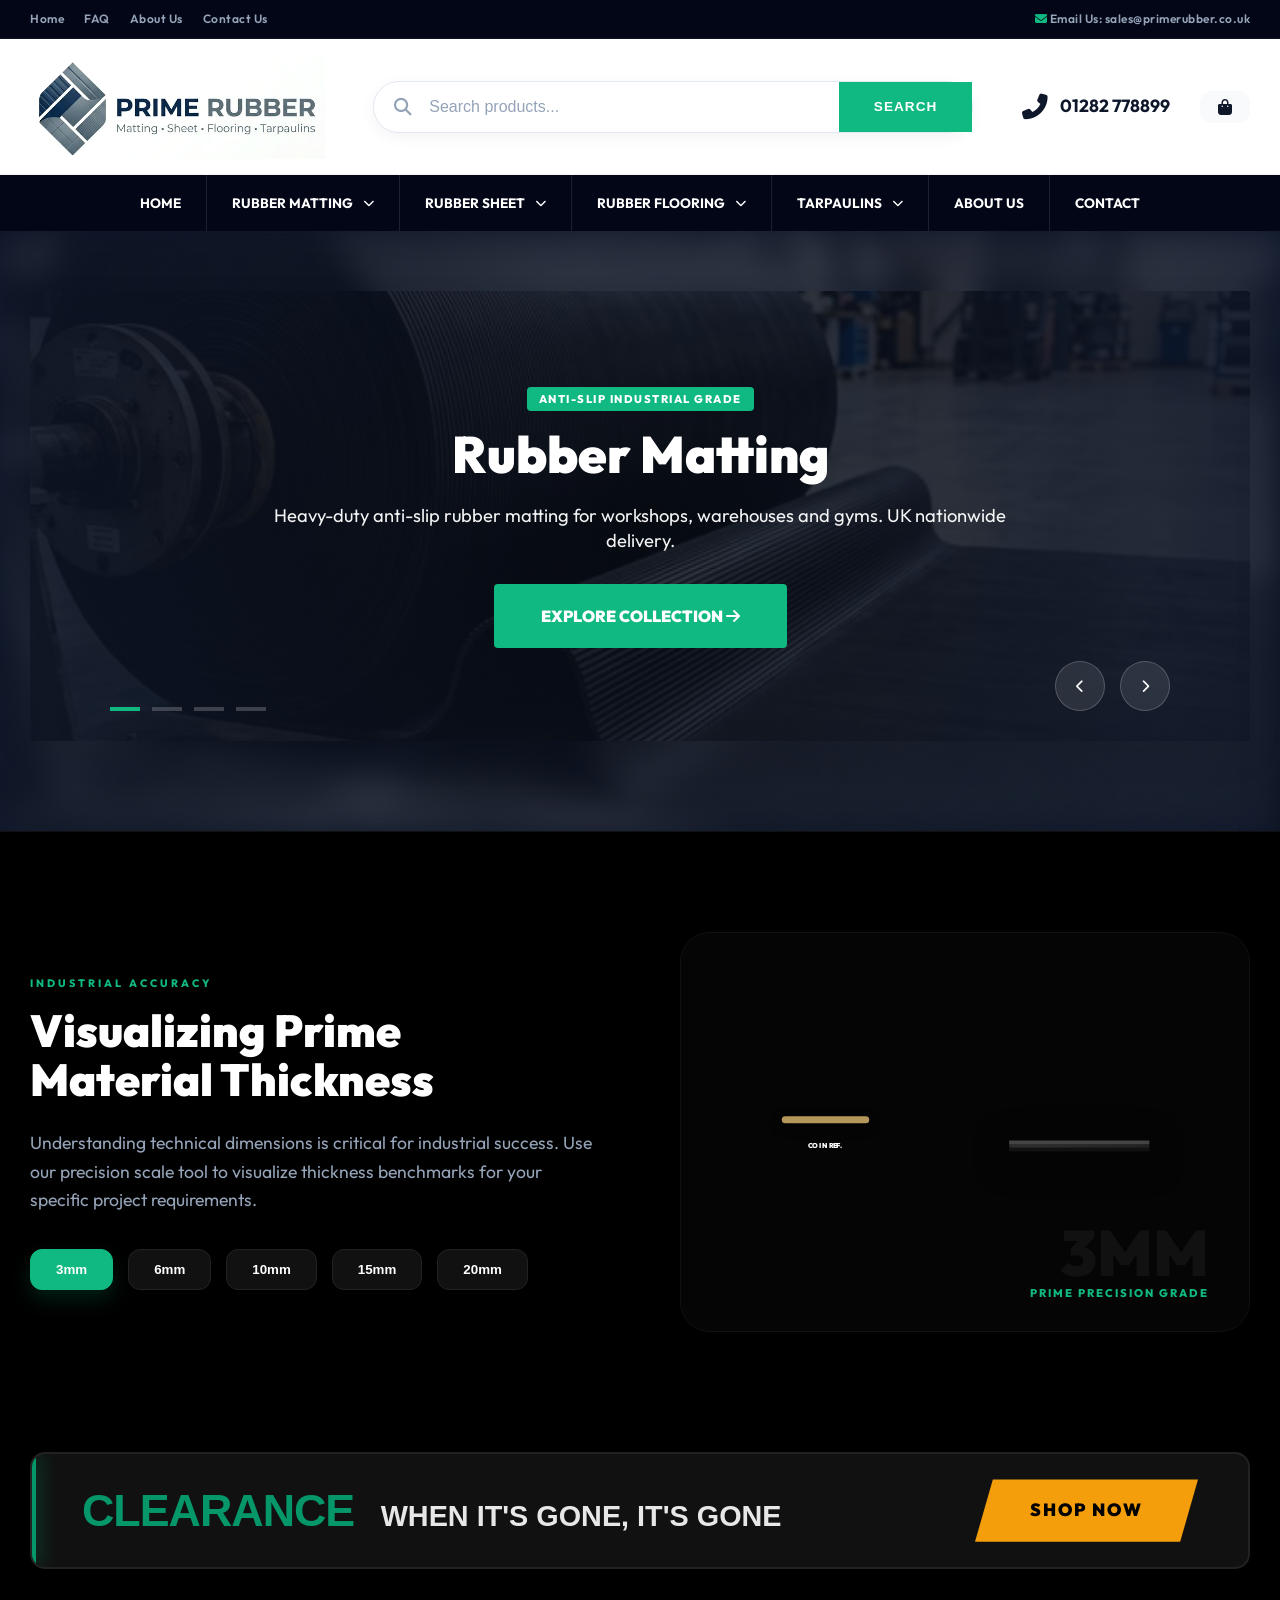
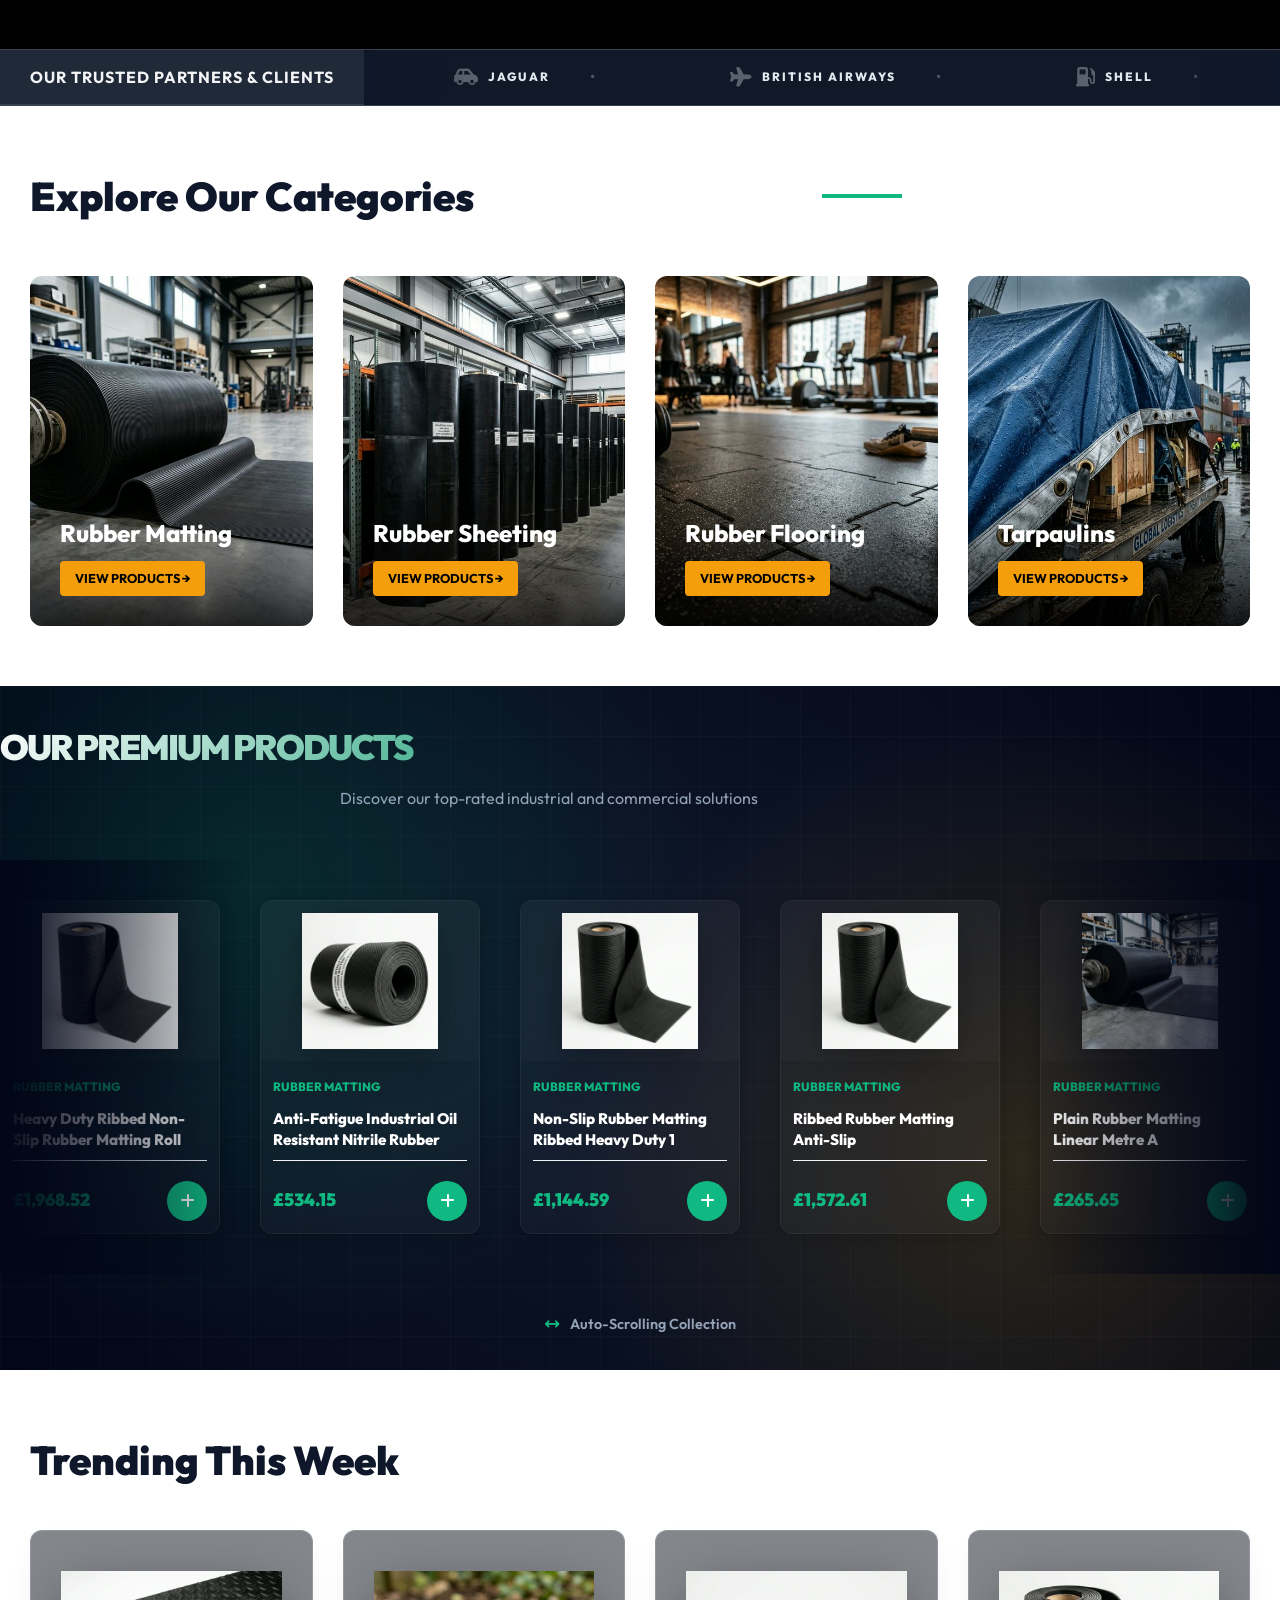
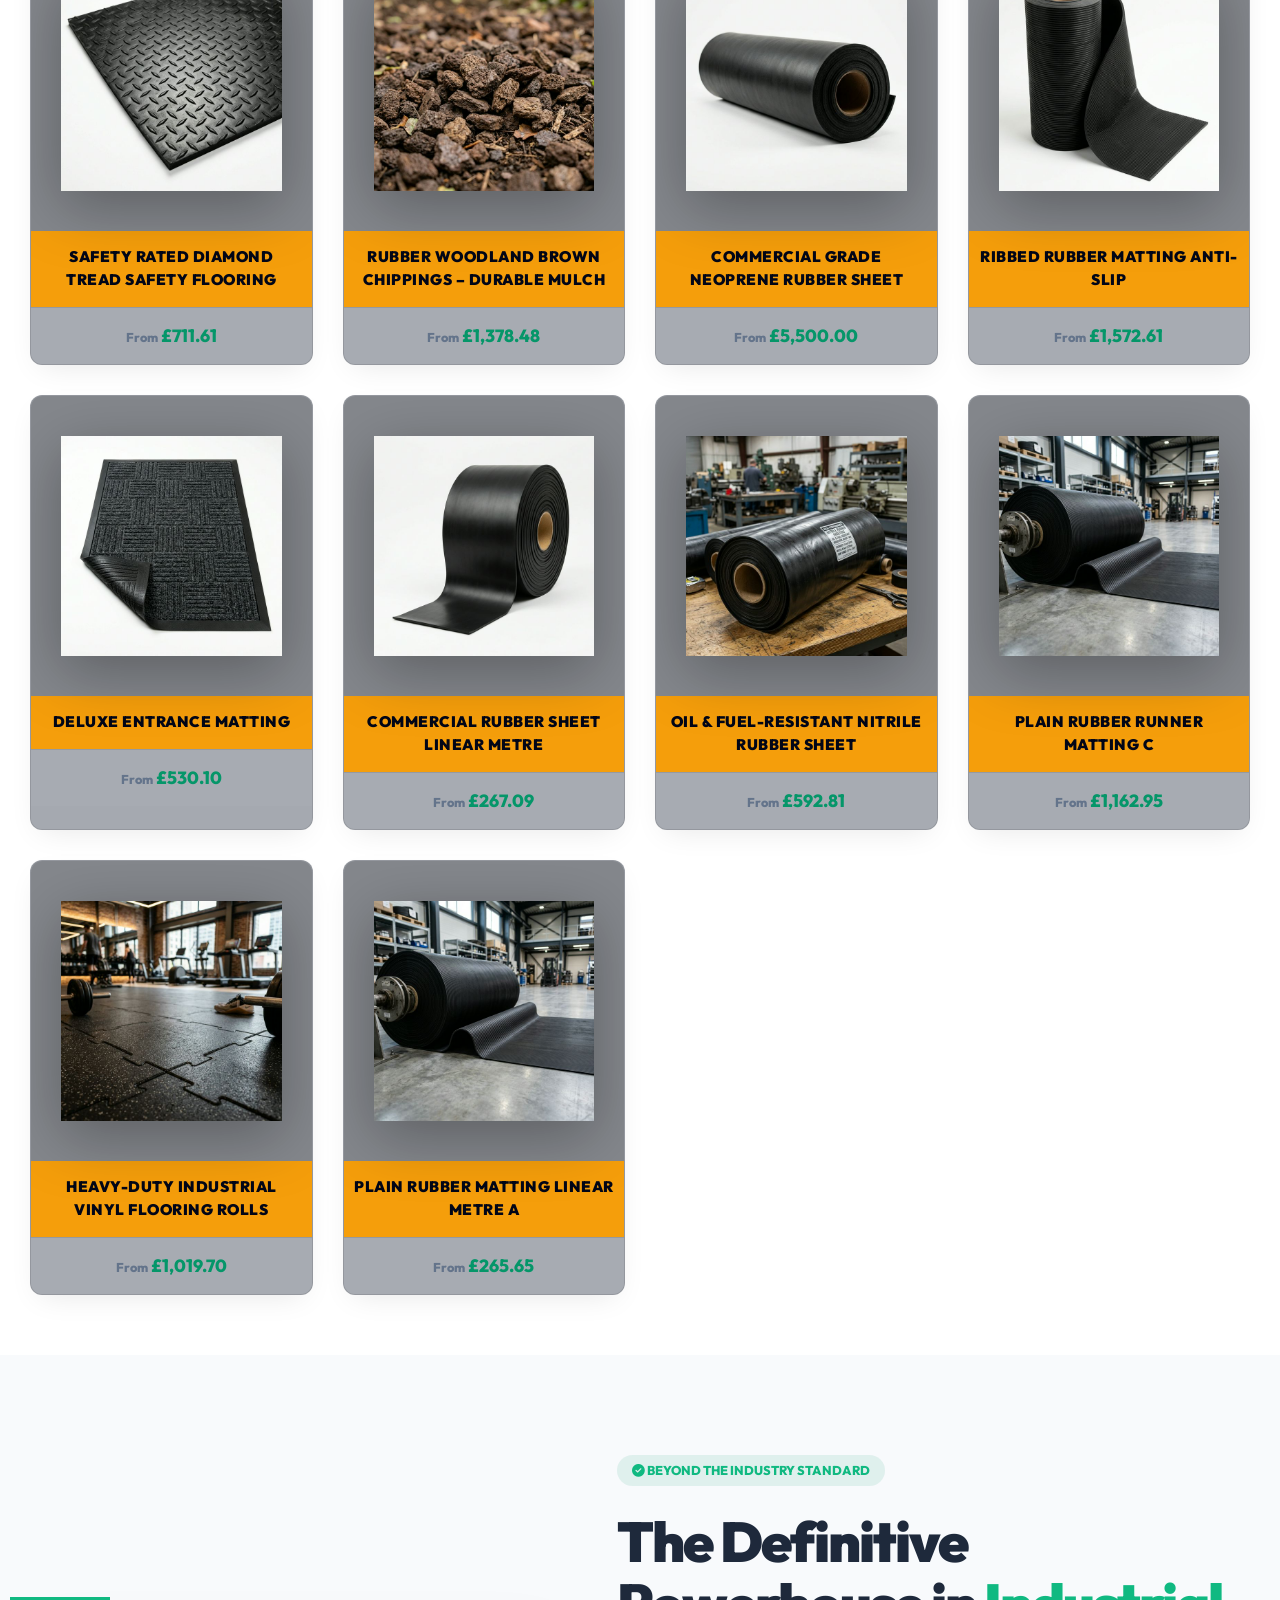
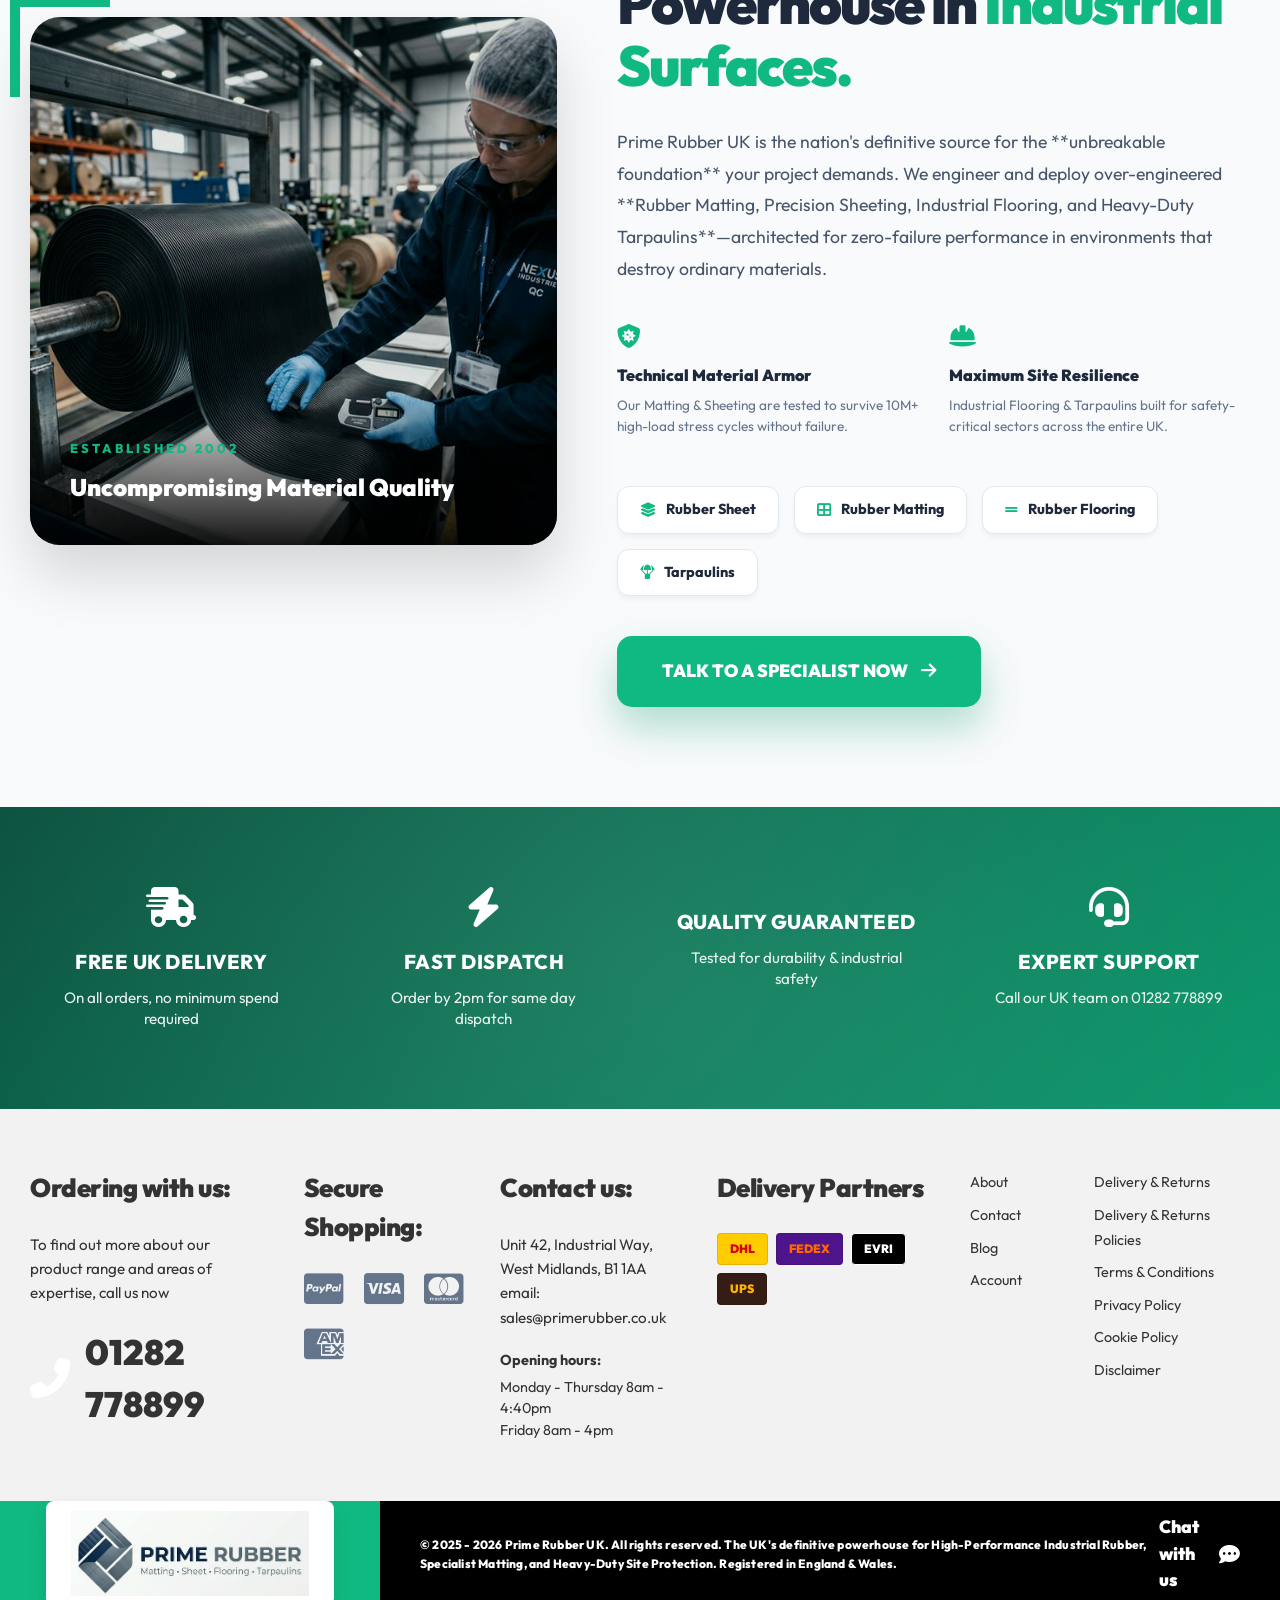
==== index.html @ d3b64bd0 "Add files via upload" ====
<!DOCTYPE html>
<html lang="en-GB">

<head>
    <meta charset="UTF-8">
    <meta name="viewport" content="width=device-width, initial-scale=1.0">
    <title>Prime Rubber UK | Unbreakable Industrial Matting, Sheeting, Flooring & Tarpaulins</title>
    <link rel="stylesheet" href="./style.css">
    <link rel="stylesheet" href="https://cdnjs.cloudflare.com/ajax/libs/font-awesome/6.4.0/css/all.min.css">
    <link href="https://fonts.googleapis.com/css2?family=Outfit:wght@400;500;600;700;800;900&display=swap"
        rel="stylesheet">
    <meta name="description"
        content="Prime Rubber UK is the nation's definitive powerhouse for over-engineered Rubber Matting, Precision Sheeting, Industrial Flooring, and Heavy-Duty Tarpaulins. Order UK's most resilient industrial surfaces today.">
    <link rel="canonical" href="https://primerubber.co.uk/">

    <!-- 2026 SEO: Organization & Local Business Schema -->
    <script type="application/ld+json">
    {
      "@context": "https://schema.org",
      "@type": "LocalBusiness",
      "name": "Prime Rubber UK",
      "image": "https://primerubber.co.uk/images/logo_main.png",
      "@id": "https://primerubber.co.uk",
      "url": "https://primerubber.co.uk",
      "telephone": "01282 778899",
      "address": {
        "@type": "PostalAddress",
        "streetAddress": "Unit 42, Industrial Way",
        "addressLocality": "Birmingham",
        "postalCode": "B1 1AA",
        "addressCountry": "GB"
      },
      "geo": {
        "@type": "GeoCoordinates",
        "latitude": 52.4862,
        "longitude": -1.8904
      },
      "openingHoursSpecification": {
        "@type": "OpeningHoursSpecification",
        "dayOfWeek": [
          "Monday",
          "Tuesday",
          "Wednesday",
          "Thursday",
          "Friday"
        ],
        "opens": "08:00",
        "closes": "16:40"
      },
      "sameAs": [
        "https://www.facebook.com/primerubberuk",
        "https://www.linkedin.com/company/primerubberuk"
      ]
    }
    </script>
</head>

<body>

    <!-- TOP BAR -->
    <div class="top-bar">
        <div class="container">
            <div class="top-bar-inner">
                <div class="top-links">
                    <a href="./">Home</a>
                    <a href="#">FAQ</a>
                    <a href="#">About Us</a>
                    <a href="#contact">Contact Us</a>
                </div>
                <div class="top-email">
                    <i class="fas fa-envelope" style="color: var(--primary);"></i> Email Us: sales@primerubber.co.uk
                </div>
            </div>
        </div>
    </div>

    <!-- MAIN HEADER -->
    <header class="header-main">
        <div class="container">
            <div class="header-row">
                <a href="./" class="logo header-brand-logo">
                    <img src="./images/logo_main.png" alt="Prime Rubber UK" class="main-header-img">
                </a>

                <div class="search-container">
                    <i class="fas fa-search search-icon-inside"></i>
                    <input type="text" class="search-input" placeholder="Search products...">
                    <button class="search-btn">SEARCH</button>
                    <!-- SEO H1: Hidden but readable by Google -->
                    <h1 style="position: absolute; width: 1px; height: 1px; padding: 0; margin: -1px; overflow: hidden; clip: rect(0,0,0,0); border: 0;">Prime Rubber UK - Industrial Matting, Sheeting & Flooring Specialist</h1>
                </div>

                <div class="header-actions">
                    <div class="h-contact">
                        <i class="fas fa-phone-alt"></i>
                        <div class="h-contact-text">
                            <strong>01282 778899</strong>
                        </div>
                    </div>
                    <a href="./basket.html" class="action-btn">
                        <i class="fas fa-shopping-bag"></i>
                        <span class="h-cart-count">0</span>
                    </a>
                </div>
            </div>
        </div>
    </header>

    <!-- NAV BAR -->
    <nav class="nav-bar">
        <div class="container nav-inner">
            <div class="nav-links">
                <div class="nav-item">
                    <a href="./" class="nav-link">Home</a>
                </div>

                <div class="nav-item">
                    <a href="./category/rubber-matting.html" class="nav-link">Rubber Matting <i
                            class="fas fa-chevron-down" style="font-size: 0.7rem;"></i></a>
                    <!-- MEGA MENU -->
                    <div class="mega-menu">
                        <div class="container mega-inner">
                            <div class="mega-grid">
                                <div class="mega-list-col">
                                    <div class="mega-header">
                                        <div class="square"></div>
                                        <h3>Rubber Matting</h3>
                                    </div>
                                    <div class="mega-prod-list">
                                        <a href="./products/heavy-duty-ribbed-non-slip-rubber-matting-roll.html" class="mega-prod-item">
                                            <div class="mega-img"><img src="./images/slider_matting.png" alt="Mat"></div>
                                            <div class="mega-item-info">
                                                <span class="mega-title">Ribbed Rubber Roll</span>
                                                <span class="mega-price">From £1,968.52</span>
                                            </div>
                                        </a>
                                        <a href="./products/non-slip-rubber-matting-ribbed-heavy-duty-1.html" class="mega-prod-item">
                                            <div class="mega-img"><img src="./images/slider_matting.png" alt="Mat"></div>
                                            <div class="mega-item-info">
                                                <span class="mega-title">Heavy Duty Ribbed</span>
                                                <span class="mega-price">From £1,144.59</span>
                                            </div>
                                        </a>
                                        <a href="./products/plain-rubber-matting-linear-metre-a.html" class="mega-prod-item">
                                            <div class="mega-img"><img src="./images/slider_matting.png" alt="Mat"></div>
                                            <div class="mega-item-info">
                                                <span class="mega-title">Cut Lengths Matting</span>
                                                <span class="mega-price">From £265.65</span>
                                            </div>
                                        </a>
                                        <a href="./products/heavy-duty-non-slip-barrier-runner.html" class="mega-prod-item">
                                            <div class="mega-img"><img src="./images/slider_matting.png" alt="Mat"></div>
                                            <div class="mega-item-info">
                                                <span class="mega-title">Heavy Duty Entrance</span>
                                                <span class="mega-price">From £297.59</span>
                                            </div>
                                        </a>
                                        <a href="./products/anti-fatigue-industrial-oil-resistant-nitrile-rubber-matting-rolls.html" class="mega-prod-item">
                                            <div class="mega-img"><img src="./images/slider_sheet.png" alt="Mat"></div>
                                            <div class="mega-item-info">
                                                <span class="mega-title">Anti-Fatigue Mats</span>
                                                <span class="mega-price">From £534.15</span>
                                            </div>
                                        </a>
                                    </div>
                                    <div class="mega-btn-wrap">
                                        <a href="./category/rubber-matting.html" class="mega-btn-yellow">View All
                                            Rubber Matting <i class="fas fa-arrow-right"></i></a>
                                    </div>
                                </div>
                                <div class="mega-banner-col">
                                    <div class="mega-showcase-slider">
                                        <!-- Slide 1 -->
                                        <div class="showcase-slide">
                                            <img src="./images/slider_matting.png" alt="Ribbed Roll">
                                            <div class="showcase-content">
                                                <div class="showcase-tag">Best Seller</div>
                                                <h3>Ribbed Rubber Roll</h3>
                                                <a href="./products/heavy-duty-ribbed-non-slip-rubber-matting-roll.html" class="showcase-btn">Shop Now</a>
                                            </div>
                                        </div>
                                        <!-- Slide 2 -->
                                        <div class="showcase-slide">
                                            <img src="./images/slider_matting.png" alt="Heavy Duty">
                                            <div class="showcase-content">
                                                <div class="showcase-tag">Industrial Grade</div>
                                                <h3>Heavy Duty Ribbed</h3>
                                                <a href="./products/non-slip-rubber-matting-ribbed-heavy-duty-1.html" class="showcase-btn">Shop Now</a>
                                            </div>
                                        </div>
                                        <!-- Slide 3 -->
                                        <div class="showcase-slide">
                                            <img src="./images/slider_matting.png" alt="Entrance Mat">
                                            <div class="showcase-content">
                                                <div class="showcase-tag">New Arrival</div>
                                                <h3>Entrance Matting</h3>
                                                <a href="./products/heavy-duty-non-slip-barrier-runner.html" class="showcase-btn">Shop Now</a>
                                            </div>
                                        </div>
                                        <!-- Slide 4 -->
                                        <div class="showcase-slide">
                                            <img src="./images/slider_sheet.png" alt="Anti-Fatigue">
                                            <div class="showcase-content">
                                                <div class="showcase-tag">Worker Safety</div>
                                                <h3>Anti-Fatigue Mats</h3>
                                                <a href="./products/anti-fatigue-industrial-oil-resistant-nitrile-rubber-matting-rolls.html" class="showcase-btn">Learn More</a>
                                            </div>
                                        </div>
                                    </div>
                                </div>
                            </div>
                        </div>
                    </div>
                </div>

                <div class="nav-item">
                    <a href="./category/rubber-sheet.html" class="nav-link">Rubber Sheet <i
                            class="fas fa-chevron-down" style="font-size: 0.7rem;"></i></a>
                    <div class="mega-menu">
                        <div class="container mega-inner">
                            <div class="mega-grid">
                                <div class="mega-list-col">
                                    <div class="mega-header">
                                        <div class="square"></div>
                                        <h3>Rubber Sheeting</h3>
                                    </div>
                                    <div class="mega-prod-list">
                                        <a href="./products/heavy-duty-commercial-black-rubber-sheet-nr-sbr.html" class="mega-prod-item">
                                            <div class="mega-img"><img
                                                    src="./images/slider_sheet.png"
                                                    alt="Sheet"></div>
                                            <div class="mega-item-info">
                                                <span class="mega-title">Heavy Duty NR/SBR</span>
                                                <span class="mega-price">From £1,425.60</span>
                                            </div>
                                        </a>
                                        <a href="./products/oil-fuel-resistant-nitrile-rubber-sheet.html" class="mega-prod-item">
                                            <div class="mega-img"><img
                                                    src="./images/slider_sheet.png"
                                                    alt="Sheet"></div>
                                            <div class="mega-item-info">
                                                <span class="mega-title">Nitrile Oil Resistant</span>
                                                <span class="mega-price">From £592.81</span>
                                            </div>
                                        </a>
                                        <a href="./products/commercial-rubber-sheet-linear-metre.html" class="mega-prod-item">
                                            <div class="mega-img"><img src="./images/slider_sheet.png" alt="Sheet"></div>
                                            <div class="mega-item-info">
                                                <span class="mega-title">Commercial Linear</span>
                                                <span class="mega-price">From £267.09</span>
                                            </div>
                                        </a>
                                        <a href="./products/commercial-grade-neoprene-rubber-sheet.html" class="mega-prod-item">
                                            <div class="mega-img"><img src="./images/slider_sheet.png" alt="Sheet"></div>
                                            <div class="mega-item-info">
                                                <span class="mega-title">Neoprene Grade</span>
                                                <span class="mega-price">From £5,500.00</span>
                                            </div>
                                        </a>
                                    </div>
                                    <div class="mega-btn-wrap">
                                        <a href="./category/rubber-sheet.html" class="mega-btn-yellow">View All
                                            Rubber Sheet <i class="fas fa-arrow-right"></i></a>
                                    </div>
                                </div>
                                <div class="mega-banner-col">
                                    <div class="mega-showcase-slider">
                                        <div class="showcase-slide">
                                            <img src="./images/slider_sheet.png"
                                                alt="Sheet">
                                            <div class="showcase-content">
                                                <div class="showcase-tag">Industrial</div>
                                                <h3>NR/SBR General Purpose</h3>
                                                <a href="./products/heavy-duty-commercial-black-rubber-sheet-nr-sbr.html" class="showcase-btn">Shop Now</a>
                                            </div>
                                        </div>
                                        <div class="showcase-slide">
                                            <img src="./images/slider_sheet.png"
                                                alt="Sheet">
                                            <div class="showcase-content">
                                                <div class="showcase-tag">Oil Resistant</div>
                                                <h3>Nitrile Grade</h3>
                                                <a href="./products/oil-fuel-resistant-nitrile-rubber-sheet.html" class="showcase-btn">Shop Now</a>
                                            </div>
                                        </div>
                                    </div>
                                </div>
                            </div>
                        </div>
                    </div>
                </div>

                <div class="nav-item">
                    <a href="./category/rubber-flooring.html" class="nav-link">Rubber Flooring <i
                            class="fas fa-chevron-down" style="font-size: 0.7rem;"></i></a>
                    <div class="mega-menu">
                        <div class="container mega-inner">
                            <div class="mega-grid">
                                <div class="mega-list-col">
                                    <div class="mega-header">
                                        <div class="square"></div>
                                        <h3>Rubber Flooring</h3>
                                    </div>
                                    <div class="mega-prod-list">
                                        <a href="./products/rubber-woodland-brown-chippings-durable-mulch.html" class="mega-prod-item">
                                            <div class="mega-img"><img
                                                    src="./images/slider_flooring.png"
                                                    alt="Flooring"></div>
                                            <div class="mega-item-info">
                                                <span class="mega-title">Industrial Vinyl Rolls</span>
                                                <span class="mega-price">From £1,019.70</span>
                                            </div>
                                        </a>
                                        <a href="./products/safety-rated-diamond-tread-safety-flooring.html" class="mega-prod-item">
                                            <div class="mega-img"><img
                                                    src="./images/slider_flooring.png"
                                                    alt="Flooring"></div>
                                            <div class="mega-item-info">
                                                <span class="mega-title">Diamond Tread Safety</span>
                                                <span class="mega-price">From £711.61</span>
                                            </div>
                                        </a>
                                        <a href="./products/heavy-duty-plain-rubber-kennel-flooring.html" class="mega-prod-item">
                                            <div class="mega-img"><img
                                                    src="./images/logo_main.png"
                                                    alt="Flooring"></div>
                                            <div class="mega-item-info">
                                                <span class="mega-title">Kennel Flooring</span>
                                                <span class="mega-price">From £1,046.53</span>
                                            </div>
                                        </a>
                                        <a href="./products/slip-not-premium-slate-grey-rubber-chippings.html" class="mega-prod-item">
                                            <div class="mega-img"><img
                                                    src="./images/logo_main.png"
                                                    alt="Flooring"></div>
                                            <div class="mega-item-info">
                                                <span class="mega-title">Woodland Brown</span>
                                                <span class="mega-price">From £1,378.48</span>
                                            </div>
                                        </a>
                                    </div>
                                    <div class="mega-btn-wrap">
                                        <a href="./category/rubber-flooring.html" class="mega-btn-yellow">View All
                                            Flooring <i class="fas fa-arrow-right"></i></a>
                                    </div>
                                </div>
                                <div class="mega-banner-col">
                                    <div class="mega-showcase-slider">
                                        <div class="showcase-slide">
                                            <img src="./images/slider_flooring.png" alt="Flooring">
                                            <div class="showcase-content">
                                                <div class="showcase-tag">Industrial</div>
                                                <h3>Safety Rubber Flooring</h3>
                                                <a href="./products/safety-rated-diamond-tread-safety-flooring.html" class="showcase-btn">Shop Now</a>
                                            </div>
                                        </div>
                                    </div>
                                </div>
                            </div>
                        </div>
                    </div>
                </div>

                <div class="nav-item">
                    <a href="./category/tarpaulins.html" class="nav-link">Tarpaulins <i class="fas fa-chevron-down"
                            style="font-size: 0.7rem;"></i></a>
                    <div class="mega-menu">
                        <div class="container mega-inner">
                            <div class="mega-grid">
                                <div class="mega-list-col">
                                    <div class="mega-header">
                                        <div class="square"></div>
                                        <h3>Tarpaulins</h3>
                                    </div>
                                    <div class="mega-prod-list">
                                        <a href="./products/waterproof-heavy-duty-silver-tarpaulin.html" class="mega-prod-item">
                                            <div class="mega-img"><img src="./images/slider_tarpaulin.png" alt="Tarp">
                                            </div>
                                            <div class="mega-item-info">
                                                <span class="mega-title">Waterproof Blue</span>
                                                <span class="mega-price">From £610.52</span>
                                            </div>
                                        </a>
                                        <a href="./products/uv-protected-waterproof-tarpaulin-200gsm.html" class="mega-prod-item">
                                            <div class="mega-img"><img src="./images/slider_tarpaulin.png" alt="Tarp">
                                            </div>
                                            <div class="mega-item-info">
                                                <span class="mega-title">Heavy Duty Pro</span>
                                                <span class="mega-price">From £45.99</span>
                                            </div>
                                        </a>
                                        <a href="./products/black-and-silver-heavy-duty-tarpaulin.html" class="mega-prod-item">
                                            <div class="mega-img"><img src="./images/slider_tarpaulin.png" alt="Tarp">
                                            </div>
                                            <div class="mega-item-info">
                                                <span class="mega-title">Transparent PVC</span>
                                                <span class="mega-price">From £273.66</span>
                                            </div>
                                        </a>
                                        <a href="./products/clear-pvc-outdoor-waterproof-curtain.html" class="mega-prod-item">
                                            <div class="mega-img"><img src="./images/slider_sheet.png" alt="Tarp"></div>
                                            <div class="mega-item-info">
                                                <span class="mega-title">Green Canvas Tarp</span>
                                                <span class="mega-price">From £344.99</span>
                                            </div>
                                        </a>
                                    </div>
                                    <div class="mega-btn-wrap">
                                        <a href="./category/tarpaulins.html" class="mega-btn-yellow">View All
                                            Tarpaulins <i class="fas fa-arrow-right"></i></a>
                                    </div>
                                </div>
                                <div class="mega-banner-col">
                                    <div class="mega-showcase-slider">
                                        <div class="showcase-slide">
                                            <img src="./images/slider_tarpaulin.png" alt="Tarp">
                                            <div class="showcase-content">
                                                <div class="showcase-tag">Industrial Grade</div>
                                                <h3>Premium Tarpaulins</h3>
                                                <a href="./products/waterproof-heavy-duty-silver-tarpaulin.html" class="showcase-btn">Shop Now</a>
                                            </div>
                                        </div>
                                    </div>
                                </div>
                            </div>
                        </div>
                    </div>
                </div>

                <div class="nav-item">
                    <a href="./about.html" class="nav-link">About Us</a>
                </div>
                <div class="nav-item">
                    <a href="./contact.html" class="nav-link">Contact</a>
                </div>
            </div>
        </div>
    </nav>

    <!-- HERO SECTION -->
    <section class="hero-sec">
        <div class="container">
            <!-- Full Width Hero Slider -->
            <div class="hero-slider-wrap">

                <div class="hero-slider">
                    <div class="slider-container">
                        <!-- Slide 1: Rubber Matting -->
                        <div class="hero-slide active">
                            <img src="./images/slider_matting.png" alt="Rubber Matting" class="slide-bg">
                            <div class="slide-content">
                                <div class="slide-tag">ANTI-SLIP INDUSTRIAL GRADE</div>
                                <h2>Rubber <span>Matting</span></h2>
                                <p>Heavy-duty anti-slip rubber matting for workshops, warehouses and gyms. UK nationwide
                                    delivery.</p>
                                <a href="./category/rubber-matting.html" class="slide-btn">Explore Collection <i
                                        class="fas fa-arrow-right"></i></a>
                            </div>
                        </div>
                        <!-- Slide 2: Rubber Sheet -->
                        <div class="hero-slide">
                            <img src="./images/slider_sheet.png" alt="Rubber Sheet" class="slide-bg">
                            <div class="slide-content">
                                <div class="slide-tag">PRECISION MANUFACTURED</div>
                                <h2>Rubber <span>Sheet</span></h2>
                                <p>SBR, Neoprene, and Nitrile rubber sheets cut to size. Perfect for gaskets, seals and
                                    industrial lining.</p>
                                <a href="./category/rubber-sheet.html" class="slide-btn">Explore Sheeting <i
                                        class="fas fa-arrow-right"></i></a>
                            </div>
                        </div>
                        <!-- Slide 3: Rubber Flooring -->
                        <div class="hero-slide">
                            <img src="./images/slider_flooring.png" alt="Rubber Flooring" class="slide-bg">
                            <div class="slide-content">
                                <div class="slide-tag">HEAVY DUTY PROTECTIVE</div>
                                <h2>Rubber <span>Flooring</span></h2>
                                <p>Sound-dampening, high-impact rubber flooring for factory floors, gyms and commercial
                                    spaces.</p>
                                <a href="./category/rubber-flooring.html" class="slide-btn">Explore Flooring <i
                                        class="fas fa-arrow-right"></i></a>
                            </div>
                        </div>
                        <!-- Slide 4: Tarpaulins -->
                        <div class="hero-slide">
                            <img src="./images/slider_tarpaulin.png" alt="Tarpaulins" class="slide-bg">
                            <div class="slide-content">
                                <div class="slide-tag">WEATHERPROOF PROTECTION</div>
                                <h2><span>Tarpaulins</span></h2>
                                <p>100% waterproof industrial tarpaulins for construction, haulage and outdoor storage.
                                    Built for UK weather.</p>
                                <a href="./category/tarpaulins.html" class="slide-btn">Explore Protection <i
                                        class="fas fa-arrow-right"></i></a>
                            </div>
                        </div>
                    </div>
                    <!-- Navigation Dots -->
                    <div class="slider-dots">
                        <div class="dot active" onclick="setSlide(0)"></div>
                        <div class="dot" onclick="setSlide(1)"></div>
                        <div class="dot" onclick="setSlide(2)"></div>
                        <div class="dot" onclick="setSlide(3)"></div>
                    </div>
                    <!-- Slider Arrows -->
                    <div class="slider-arrows">
                        <button onclick="prevSlide()" class="s-arrow"><i class="fas fa-chevron-left"></i></button>
                        <button onclick="nextSlide()" class="s-arrow"><i class="fas fa-chevron-right"></i></button>
                    </div>
                </div>
            </div>

        </div>
    </section>

    </section>

    <!-- PRIME MATERIAL SCALE VISUALIZER -->
    <section class="scale-visualizer" style="background: #000; padding: 100px 0; border-top: 1px solid #111;">
        <div class="container">
            <div style="display: grid; grid-template-columns: 1fr 1fr; gap: 80px; align-items: center;">
                <div>
                    <h6
                        style="color: var(--primary); font-weight: 800; letter-spacing: 3px; text-transform: uppercase; margin-bottom: 15px;">
                        Industrial Accuracy</h6>
                    <h2
                        style="font-size: 2.8rem; color: #fff; font-weight: 900; line-height: 1.1; margin-bottom: 25px;">
                        Visualizing Prime <br>Material Thickness</h2>
                    <p style="color: #94a3b8; font-size: 1.1rem; line-height: 1.6; margin-bottom: 35px;">Understanding
                        technical dimensions is critical for industrial success. Use our precision scale tool to
                        visualize thickness benchmarks for your specific project requirements.</p>

                    <!-- Thickness Selector Buttons -->
                    <div style="display: flex; flex-wrap: wrap; gap: 15px;" id="thicknessOptions">
                        <button class="thickness-btn active" data-mm="3">3mm</button>
                        <button class="thickness-btn" data-mm="6">6mm</button>
                        <button class="thickness-btn" data-mm="10">10mm</button>
                        <button class="thickness-btn" data-mm="15">15mm</button>
                        <button class="thickness-btn" data-mm="20">20mm</button>
                    </div>
                </div>

                <div
                    style="position: relative; background: #050505; border: 1px solid #111; border-radius: 30px; height: 400px; display: flex; align-items: center; justify-content: center; overflow: hidden;">
                    <!-- Visual Scale Area -->
                    <div style="display: flex; align-items: flex-end; gap: 40px; transform: scale(3.5);">
                        <!-- Coin Reference (Standard £1 coin is ~2.8mm thick) -->
                        <div style="display: flex; flex-direction: column; align-items: center; gap: 5px;">
                            <div
                                style="width: 25px; height: 1.5px; background: #b4975a; border-radius: 2px; box-shadow: 0 1px 3px rgba(0,0,0,0.5);">
                            </div>
                            <span style="font-size: 2px; color: #fff; font-weight: 900;">COIN REF.</span>
                        </div>

                        <!-- Rubber Sample Mock -->
                        <div id="materialSample"
                            style="width: 40px; height: 3px; background: #222; border-top: 0.2px solid #444; border-bottom: 0.2px solid #111; transition: height 0.4s cubic-bezier(0.19, 1, 0.22, 1); box-shadow: 0 2px 10px rgba(0,0,0,0.8); position: relative;">
                            <div
                                style="position: absolute; top: 0; left: 0; width: 100%; height: 100%; background: radial-gradient(circle at 10% 10%, rgba(255,255,255,0.05) 0%, transparent 100%);">
                            </div>
                        </div>
                    </div>

                    <div style="position: absolute; bottom: 30px; right: 40px; text-align: right;">
                        <div id="mmDisplay"
                            style="font-size: 4rem; font-weight: 900; color: rgba(255,255,255,0.05); line-height: 1;">
                            3MM</div>
                        <div
                            style="color: var(--primary); font-weight: 800; font-size: 0.7rem; text-transform: uppercase; letter-spacing: 2px;">
                            Prime Precision Grade</div>
                    </div>
                </div>
            </div>
        </div>
    </section>

    <style>
        .thickness-btn {
            background: #111;
            color: #fff;
            border: 1px solid #222;
            padding: 12px 25px;
            border-radius: 12px;
            font-weight: 800;
            cursor: pointer;
            transition: 0.3s;
        }

        .thickness-btn.active {
            background: var(--primary);
            border-color: var(--primary);
            color: #fff;
            box-shadow: 0 10px 20px rgba(5, 150, 105, 0.2);
        }

        .thickness-btn:hover:not(.active) {
            background: #222;
            border-color: #333;
        }
    </style>

    <!-- PRIME HORIZONTAL CLEARANCE BANNER (RESTYLED) -->
    <section class="clearance-banner" style="background: #000; padding: 20px 0 80px;">
        <div class="container">
            <div
                style="background: #111; padding: 25px 50px; display: flex; align-items: center; justify-content: space-between; border-radius: 15px; border: 2px solid #222; box-shadow: 0 20px 50px rgba(0,0,0,0.5); position: relative; overflow: hidden;">

                <!-- Background Glowing Neon Accent -->
                <div
                    style="position: absolute; top: 0; left: 0; width: 4px; height: 100%; background: #059669; box-shadow: 0 0 20px #059669;">
                </div>

                <div style="display: flex; align-items: center; gap: 40px; position: relative; z-index: 2;">
                    <h2
                        style="color: #059669; font-family: 'Oswald', sans-serif; font-size: 2.8rem; font-weight: 900; line-height: 1; text-transform: uppercase; margin: 0; letter-spacing: -1px;">
                        CLEARANCE <span
                            style="font-weight: 700; font-size: 1.8rem; letter-spacing: 0; color: #fff; opacity: 0.9; margin-left: 15px;">WHEN
                            IT'S GONE, IT'S GONE</span>
                    </h2>
                </div>

                <a href="./all-products.html" class="clearance-link-btn"
                    style="background: #f59e0b; color: #000; text-decoration: none; padding: 18px 55px; font-weight: 900; text-transform: uppercase; letter-spacing: 2px; font-size: 1.1rem; position: relative; z-index: 2; clip-path: polygon(8% 0%, 100% 0%, 92% 100%, 0% 100%); transition: all 0.4s cubic-bezier(0.175, 0.885, 0.32, 1.275); display: inline-block;">
                    SHOP NOW
                </a>
            </div>
        </div>
        <style>
            .clearance-link-btn:hover {
                background: #d97706 !important;
                transform: scale(1.08) translateX(5px);
                box-shadow: -10px 10px 30px rgba(245, 158, 11, 0.4);
            }
        </style>
    </section>

    <!-- TRUSTED CLIENTS TICKER (News Style) -->
    <section class="ticker-section">
        <div class="ticker-header">
            <h4>Our Trusted Partners & Clients</h4>
        </div>
        <div class="ticker-wrap">
            <div class="ticker-content">
                <!-- Set 1 -->
                <div class="ticker-item"><i class="fas fa-car-side"></i><span>JAGUAR</span></div>
                <div class="ticker-item"><i class="fas fa-plane"></i><span>BRITISH AIRWAYS</span></div>
                <div class="ticker-item"><i class="fas fa-gas-pump"></i><span>SHELL</span></div>
                <div class="ticker-item"><i class="fas fa-landmark"></i><span>HSBC</span></div>
                <div class="ticker-item"><i class="fas fa-hospital"></i><span>NHS TRUST</span></div>
                <div class="ticker-item"><i class="fas fa-gear"></i><span>ROLLS ROYCE</span></div>
                <div class="ticker-item"><i class="fas fa-industry"></i><span>ICOMAR INDUSTRIAL</span></div>
                <div class="ticker-item"><i class="fas fa-building"></i><span>OKKO GROUP</span></div>
                <div class="ticker-item"><i class="fas fa-truck-fast"></i><span>UKINN LOGISTICS</span></div>
                <div class="ticker-item"><i class="fas fa-microchip"></i><span>DAELEK SYSTEMS</span></div>
                <div class="ticker-item"><i class="fas fa-shield-virus"></i><span>DKKH SAFETY</span></div>

                <!-- Set 2 -->
                <div class="ticker-item"><i class="fas fa-car-side"></i><span>JAGUAR</span></div>
                <div class="ticker-item"><i class="fas fa-plane"></i><span>BRITISH AIRWAYS</span></div>
                <div class="ticker-item"><i class="fas fa-gas-pump"></i><span>SHELL</span></div>
                <div class="ticker-item"><i class="fas fa-landmark"></i><span>HSBC</span></div>
                <div class="ticker-item"><i class="fas fa-hospital"></i><span>NHS TRUST</span></div>
                <div class="ticker-item"><i class="fas fa-gear"></i><span>ROLLS ROYCE</span></div>
                <div class="ticker-item"><i class="fas fa-industry"></i><span>ICOMAR INDUSTRIAL</span></div>
                <div class="ticker-item"><i class="fas fa-building"></i><span>OKKO GROUP</span></div>
                <div class="ticker-item"><i class="fas fa-truck-fast"></i><span>UKINN LOGISTICS</span></div>
                <div class="ticker-item"><i class="fas fa-microchip"></i><span>DAELEK SYSTEMS</span></div>
                <div class="ticker-item"><i class="fas fa-shield-virus"></i><span>DKKH SAFETY</span></div>
            </div>
        </div>
    </section>

    <!-- CATEGORY EXPLORATION (Restored Original Style) -->
    <section class="cat-explore-sec" style="padding: 60px 0;">
        <div class="container">
            <div class="sec-title" style="text-align: center; margin-bottom: 50px;">
                <h2 style="font-size: 2.5rem; font-weight: 900;">Explore Our Categories</h2>
                <div style="width: 80px; height: 4px; background: var(--primary); margin: 15px auto;"></div>
            </div>

            <div class="cat-explore-grid"
                style="display: grid; grid-template-columns: repeat(auto-fit, minmax(280px, 1fr)); gap: 30px;">
                <a href="./category/rubber-matting.html" class="cat-card-simple"
                    style="position: relative; height: 350px; border-radius: 12px; overflow: hidden; display: block; text-decoration: none;">
                    <img src="./images/slider_matting.png" style="width: 100%; height: 100%; object-fit: cover;">
                    <div
                        style="position: absolute; bottom: 0; left: 0; width: 100%; background: linear-gradient(transparent, rgba(0,0,0,0.8)); padding: 30px; color: #fff;">
                        <h3 style="font-size: 1.5rem; font-weight: 800; margin-bottom: 10px;">Rubber Matting</h3>
                        <span
                            style="display: inline-block; padding: 8px 15px; background: var(--accent); color: #000; font-weight: 700; border-radius: 4px; font-size: 0.8rem;">VIEW
                            PRODUCTS →</span>
                    </div>
                </a>

                <a href="./category/rubber-sheet.html" class="cat-card-simple"
                    style="position: relative; height: 350px; border-radius: 12px; overflow: hidden; display: block; text-decoration: none;">
                    <img src="./images/slider_sheet.png" style="width: 100%; height: 100%; object-fit: cover;">
                    <div
                        style="position: absolute; bottom: 0; left: 0; width: 100%; background: linear-gradient(transparent, rgba(0,0,0,0.8)); padding: 30px; color: #fff;">
                        <h3 style="font-size: 1.5rem; font-weight: 800; margin-bottom: 10px;">Rubber Sheeting</h3>
                        <span
                            style="display: inline-block; padding: 8px 15px; background: var(--accent); color: #000; font-weight: 700; border-radius: 4px; font-size: 0.8rem;">VIEW
                            PRODUCTS →</span>
                    </div>
                </a>

                <a href="./category/rubber-flooring.html" class="cat-card-simple"
                    style="position: relative; height: 350px; border-radius: 12px; overflow: hidden; display: block; text-decoration: none;">
                    <img src="./images/slider_flooring.png" style="width: 100%; height: 100%; object-fit: cover;">
                    <div
                        style="position: absolute; bottom: 0; left: 0; width: 100%; background: linear-gradient(transparent, rgba(0,0,0,0.8)); padding: 30px; color: #fff;">
                        <h3 style="font-size: 1.5rem; font-weight: 800; margin-bottom: 10px;">Rubber Flooring</h3>
                        <span
                            style="display: inline-block; padding: 8px 15px; background: var(--accent); color: #000; font-weight: 700; border-radius: 4px; font-size: 0.8rem;">VIEW
                            PRODUCTS →</span>
                    </div>
                </a>

                <a href="./category/tarpaulins.html" class="cat-card-simple"
                    style="position: relative; height: 350px; border-radius: 12px; overflow: hidden; display: block; text-decoration: none;">
                    <img src="./images/slider_tarpaulin.png" style="width: 100%; height: 100%; object-fit: cover;">
                    <div
                        style="position: absolute; bottom: 0; left: 0; width: 100%; background: linear-gradient(transparent, rgba(0,0,0,0.8)); padding: 30px; color: #fff;">
                        <h3 style="font-size: 1.5rem; font-weight: 800; margin-bottom: 10px;">Tarpaulins</h3>
                        <span
                            style="display: inline-block; padding: 8px 15px; background: var(--accent); color: #000; font-weight: 700; border-radius: 4px; font-size: 0.8rem;">VIEW
                            PRODUCTS →</span>
                    </div>
                </a>
            </div>
        </div>
    </section>


    <!-- DYNAMIC PRODUCT SHOWCASE (Auto-Scrolling) -->
    <section class="collection-sec">
        <div class="aura-glow aura-1"></div>
        <div class="aura-glow aura-2"></div>
        <div class="container-full">
            <div class="collection-header">
                <h2>Our Premium Products</h2>
                <p>Discover our top-rated industrial and commercial solutions</p>
            </div>

            <div class="ticker-product-wrap">
                <div class="ticker-product-track" id="productTicker">
                    <!-- Dynamically populated from script.js -->
                </div>
            </div>

            <div class="ticker-controls">
                <span><i class="fas fa-arrows-left-right"></i> Auto-Scrolling Collection</span>
            </div>
        </div>
    </section>

    <!-- FEATURED PRODUCTS ROWS -->
    <section class="featured-products-sec" style="padding: 60px 0;">
        <div class="container">
            <div class="sec-title" style="text-align: center; margin-bottom: 40px;">
                <h2 style="font-size: 2.5rem; font-weight: 900;">Trending This Week</h2>
            </div>
            <div class="product-grid">
                <!-- Dynamically populated -->
            </div>
        </div>
    </section>

    <!-- WELCOME / PERSUASION SECTION -->
    <!-- PREMIUM WELCOME & PERSUASION SECTION -->
    <section class="premium-intro-sec" style="padding: 100px 0; background: #f8fafc; overflow: hidden;">
        <div class="container">
            <div style="display: flex; flex-wrap: wrap; gap: 60px; align-items: center;">

                <!-- Left: Impact Image -->
                <div style="flex: 1; min-width: 350px; position: relative;">
                    <div
                        style="position: absolute; top: -20px; left: -20px; width: 100px; height: 100px; border-left: 10px solid var(--primary); border-top: 10px solid var(--primary); z-index: 1;">
                    </div>
                    <div
                        style="position: relative; border-radius: 30px; overflow: hidden; box-shadow: 0 30px 60px rgba(0,0,0,0.15);">
                        <img src="./images/inspection_premium.png"
                            style="width: 100%; height: auto; display: block; filter: brightness(0.9);">
                        <div
                            style="position: absolute; bottom: 0; left: 0; width: 100%; padding: 40px; background: linear-gradient(transparent, rgba(0,0,0,0.9)); color: #fff;">
                            <div
                                style="font-size: 0.8rem; letter-spacing: 3px; font-weight: 800; margin-bottom: 10px; color: var(--primary);">
                                ESTABLISHED 2002</div>
                            <h4 style="font-size: 1.5rem; font-weight: 900; margin: 0;">Uncompromising Material Quality
                            </h4>
                        </div>
                    </div>
                </div>

                <!-- Right: Content & Persuasion -->
                <div style="flex: 1.2; min-width: 350px;">
                    <div
                        style="display: inline-block; padding: 6px 15px; background: rgba(5, 150, 105, 0.1); color: var(--primary); border-radius: 50px; font-weight: 800; font-size: 0.8rem; margin-bottom: 25px;">
                        <i class="fas fa-check-circle"></i> BEYOND THE INDUSTRY STANDARD
                    </div>
                    <h2
                        style="font-size: 3.5rem; font-weight: 950; line-height: 1.1; margin-bottom: 30px; letter-spacing: -2px;">
                        The Definitive Powerhouse in <span style="color: var(--primary);">Industrial Surfaces.</span>
                    </h2>
                    <p style="font-size: 1.1rem; color: #475569; line-height: 1.8; margin-bottom: 40px;">
                        Prime Rubber UK is the nation's definitive source for the **unbreakable foundation** your
                        project demands. We engineer and deploy over-engineered **Rubber Matting, Precision Sheeting,
                        Industrial Flooring, and Heavy-Duty Tarpaulins**—architected for zero-failure performance in
                        environments that destroy ordinary materials.
                    </p>

                    <div style="display: grid; grid-template-columns: 1fr 1fr; gap: 30px; margin-bottom: 50px;">
                        <div class="trust-pillar">
                            <i class="fas fa-shield-virus"
                                style="color: var(--primary); font-size: 1.5rem; margin-bottom: 15px;"></i>
                            <h4 style="font-weight: 900; margin-bottom: 8px;">Technical Material Armor</h4>
                            <p style="font-size: 0.85rem; color: #64748b; margin: 0;">Our Matting & Sheeting are tested
                                to survive 10M+ high-load stress cycles without failure.</p>
                        </div>
                        <div class="trust-pillar">
                            <i class="fas fa-hard-hat"
                                style="color: var(--primary); font-size: 1.5rem; margin-bottom: 15px;"></i>
                            <h4 style="font-weight: 900; margin-bottom: 8px;">Maximum Site Resilience</h4>
                            <p style="font-size: 0.85rem; color: #64748b; margin: 0;">Industrial Flooring & Tarpaulins
                                built for safety-critical sectors across the entire UK.</p>
                        </div>
                    </div>

                    <div style="display: flex; flex-wrap: wrap; gap: 15px; margin-bottom: 40px;">
                        <a href="./category/rubber-sheet.html" class="cat-chip"
                            style="text-decoration: none; color: inherit; padding: 12px 22px; background: #fff; border: 1px solid #e2e8f0; border-radius: 12px; font-weight: 750; font-size: 0.9rem; display: flex; align-items: center; gap: 10px; transition: all 0.3s ease; box-shadow: 0 4px 6px -1px rgba(0,0,0,0.05);">
                            <i class="fas fa-layer-group" style="color: var(--primary);"></i> Rubber Sheet
                        </a>
                        <a href="./category/rubber-matting.html" class="cat-chip"
                            style="text-decoration: none; color: inherit; padding: 12px 22px; background: #fff; border: 1px solid #e2e8f0; border-radius: 12px; font-weight: 750; font-size: 0.9rem; display: flex; align-items: center; gap: 10px; transition: all 0.3s ease; box-shadow: 0 4px 6px -1px rgba(0,0,0,0.05);">
                            <i class="fas fa-th-large" style="color: var(--primary);"></i> Rubber Matting
                        </a>
                        <a href="./category/rubber-flooring.html" class="cat-chip"
                            style="text-decoration: none; color: inherit; padding: 12px 22px; background: #fff; border: 1px solid #e2e8f0; border-radius: 12px; font-weight: 750; font-size: 0.9rem; display: flex; align-items: center; gap: 10px; transition: all 0.3s ease; box-shadow: 0 4px 6px -1px rgba(0,0,0,0.05);">
                            <i class="fas fa-grip-lines" style="color: var(--primary);"></i> Rubber Flooring
                        </a>
                        <a href="./category/tarpaulins.html" class="cat-chip"
                            style="text-decoration: none; color: inherit; padding: 12px 22px; background: #fff; border: 1px solid #e2e8f0; border-radius: 12px; font-weight: 750; font-size: 0.9rem; display: flex; align-items: center; gap: 10px; transition: all 0.3s ease; box-shadow: 0 4px 6px -1px rgba(0,0,0,0.05);">
                            <i class="fas fa-parachute-box" style="color: var(--primary);"></i> Tarpaulins
                        </a>
                    </div>

                    <style>
                        .cat-chip:hover {
                            transform: translateY(-5px);
                            border-color: var(--primary) !important;
                            box-shadow: 0 10px 15px -3px rgba(5, 150, 105, 0.1) !important;
                        }

                        .premium-cta:hover {
                            transform: translateY(-3px) scale(1.02);
                            filter: brightness(1.1);
                        }
                    </style>

                    <a href="https://wa.me/441210000000" class="premium-cta"
                        style="display: inline-block; padding: 22px 45px; background: var(--primary); color: #fff; border-radius: 15px; font-weight: 900; text-decoration: none; font-size: 1.1rem; box-shadow: 0 20px 40px rgba(5, 150, 105, 0.3); transition: all 0.3s ease;">
                        TALK TO A SPECIALIST NOW <i class="fas fa-arrow-right" style="margin-left: 10px;"></i>
                    </a>
                </div>

            </div>
        </div>
    </section>


    <!-- PRE-FOOTER TRUST BAR -->
    <section class="pre-footer-usp">
        <div class="container">
            <div class="usp-grid-4">
                <div class="usp-card">
                    <i class="fas fa-truck-fast"></i>
                    <h3>Free UK Delivery</h3>
                    <p>On all orders, no minimum spend required</p>
                </div>
                <div class="usp-card">
                    <i class="fas fa-bolt"></i>
                    <h3>Fast Dispatch</h3>
                    <p>Order by 2pm for same day dispatch</p>
                </div>
                <div class="usp-card">
                    <i class="fas fa-shield-check"></i>
                    <h3>Quality Guaranteed</h3>
                    <p>Tested for durability & industrial safety</p>
                </div>
                <div class="usp-card">
                    <i class="fas fa-headset"></i>
                    <h3>Expert Support</h3>
                    <p>Call our UK team on 01282 778899</p>
                </div>
            </div>
        </div>
    </section>

    <!-- NEW PROVINCIAL STYLE FOOTER -->
    <footer class="new-footer">
        <div class="container">
            <div class="footer-grid">
                <!-- Column 1: Ordering -->
                <div class="footer-col">
                    <h3>Ordering with us:</h3>
                    <p>To find out more about our product range and areas of expertise, call us now</p>
                    <div class="f-phone-big">
                        <i class="fas fa-phone-alt"></i>
                        01282 778899
                    </div>
                </div>

                <!-- Column 2: Secure Shopping -->
                <div class="footer-col" style="padding-left: 20px;">
                    <h3>Secure Shopping:</h3>
                    <div class="payment-logos" style="display: flex; gap: 20px; font-size: 2.2rem; color: #64748b;">
                        <i class="fab fa-cc-paypal" title="PayPal"></i>
                        <i class="fab fa-cc-visa" title="Visa"></i>
                        <i class="fab fa-cc-mastercard" title="Mastercard"></i>
                        <i class="fab fa-cc-amex" title="Amex"></i>
                    </div>
                </div>

                <!-- Column 3: Contact -->
                <div class="footer-col">
                    <h3>Contact us:</h3>
                    <p>Unit 42, Industrial Way, West Midlands, B1 1AA<br>
                        email: sales@primerubber.co.uk</p>

                    <div class="hours-list">
                        <strong>Opening hours:</strong>
                        Monday - Thursday 8am - 4:40pm<br>
                        Friday 8am - 4pm
                    </div>
                </div>

                <div class="footer-col delivery-col">
                    <h3>Delivery Partners</h3>
                    <div class="delivery-logos">
                        <div class="d-logo dhl">DHL</div>
                        <div class="d-logo fedex">FedEx</div>
                        <div class="d-logo evri">EVRi</div>
                        <div class="d-logo ups">UPS</div>
                    </div>
                </div>
                <!-- Column 4: Links Grid -->
                <div class="footer-col">
                    <div class="footer-links-grid">
                        <ul class="f-nav-links">
                            <li><a href="./about.html">About</a></li>
                            <li><a href="./contact.html">Contact</a></li>
                            <li><a href="#">Blog</a></li>
                            <li><a href="#">Account</a></li>
                        </ul>
                        <ul class="f-nav-links">
                            <li><a href="./delivery-returns.html">Delivery & Returns</a></li>
                            <li><a href="./delivery-returns.html">Delivery & Returns Policies</a></li>
                            <li><a href="./terms.html">Terms & Conditions</a></li>
                            <li><a href="./privacy.html">Privacy Policy</a></li>
                            <li><a href="./privacy.html">Cookie Policy</a></li>
                            <li><a href="./privacy.html">Disclaimer</a></li>
                        </ul>
                    </div>
                </div>
            </div>
        </div>
    </footer>

    <div class="bottom-bar">
        <div class="bottom-logo-block">
            <div class="footer-logo-capsule">
                <img src="./images/logo_main.png" alt="Prime Rubber UK" class="main-footer-img">
            </div>
        </div>
        <div class="bottom-content">
            <div class="copyright">© 2025 - 2026 Prime Rubber UK. All rights reserved. The UK's definitive powerhouse
                for High-Performance Industrial Rubber, Specialist Matting, and Heavy-Duty Site Protection. Registered
                in England & Wales.</div>
            <div class="chat-cta">Chat with us <i class="fas fa-comment-dots"></i></div>
        </div>
    </div>

    <script type="application/ld+json">
    {
      "@context": "https://schema.org",
      "@type": "LocalBusiness",
      "name": "Prime Rubber UK",
      "image": "https://primerubber.co.uk/images/logo_main.png",
      "@id": "https://primerubber.co.uk",
      "url": "https://primerubber.co.uk",
      "telephone": "01282 778899",
      "address": {
        "@type": "PostalAddress",
        "streetAddress": "Unit 42, Industrial Way",
        "addressLocality": "Birmingham",
        "postalCode": "B1 1AA",
        "addressCountry": "GB"
      },
      "geo": {
        "@type": "GeoCoordinates",
        "latitude": 52.4862,
        "longitude": -1.8904
      },
      "openingHoursSpecification": {
        "@type": "OpeningHoursSpecification",
        "dayOfWeek": [
          "Monday",
          "Tuesday",
          "Wednesday",
          "Thursday",
          "Friday"
        ],
        "opens": "08:00",
        "closes": "16:40"
      },
      "sameAs": [
        "https://www.facebook.com/primerubberuk",
        "https://www.linkedin.com/company/primerubberuk"
      ]
    }
    </script>
    <script type="application/ld+json">
    {
      "@context": "https://schema.org",
      "@type": "LocalBusiness",
      "name": "Prime Rubber UK",
      "image": "https://primerubber.co.uk/images/logo_main.png",
      "@id": "https://primerubber.co.uk",
      "url": "https://primerubber.co.uk",
      "telephone": "01282 778899",
      "address": {
        "@type": "PostalAddress",
        "streetAddress": "Unit 42, Industrial Way",
        "addressLocality": "Birmingham",
        "postalCode": "B1 1AA",
        "addressCountry": "GB"
      },
      "geo": {
        "@type": "GeoCoordinates",
        "latitude": 52.4862,
        "longitude": -1.8904
      },
      "openingHoursSpecification": {
        "@type": "OpeningHoursSpecification",
        "dayOfWeek": [
          "Monday",
          "Tuesday",
          "Wednesday",
          "Thursday",
          "Friday"
        ],
        "opens": "08:00",
        "closes": "16:40"
      },
      "sameAs": [
        "https://www.facebook.com/primerubberuk",
        "https://www.linkedin.com/company/primerubberuk"
      ]
    }
    </script>
    <script src="./products.js"></script>
    <script src="./script.js"></script>

    <!-- Basket Notification Toast -->
    <div class="basket-notify" id="basketNotify">
        <div class="notify-content">
            <!-- Content injected by JS -->
        </div>
        <div class="notify-btns">
            <a href="#" onclick="this.parentElement.parentElement.classList.remove('active')"
                class="btn-basket-view">Continue Shopping</a>
            <a href="./basket.html" class="btn-basket-go">Go to Basket</a>
        </div>
    </div>
    <!-- Prime Chat Drawer -->
    <div class="prime-chat-drawer" id="primeChatDrawer">
        <div class="chat-header">
            <div style="display:flex; align-items:center; gap:10px;">
                <div
                    style="width:40px; height:40px; background:#fff; border-radius:50%; display:flex; align-items:center; justify-content:center; color:var(--primary); font-weight:900; font-size:1.2rem;">
                    J</div>
                <div>
                    <h4 style="margin:0; font-size:1.1rem;">James</h4>
                    <div style="font-size:0.7rem; opacity:0.8;">Expert Support | Online</div>
                </div>
            </div>
            <div onclick="toggleChat()" style="cursor:pointer; font-size:1.5rem;"><i class="fas fa-times"></i></div>
        </div>
        <div class="chat-body" id="chatBody">
            <!-- Messages will appear here -->
        </div>
        <div class="chat-footer">
            <input type="text" placeholder="Message James..." id="chatInput">
            <div class="chat-send-btn"><i class="fas fa-paper-plane"></i></div>
        </div>
    </div>

</body>

</html>
---- style.css ----
:root {
    --primary: #10b981;
    /* More vibrant Emerald */
    --primary-dk: #065f46;
    --primary-lt: #ecfdf5;
    --secondary: #0f172a;
    /* Deep Midnight */
    --accent: #f59e0b;
    /* Amber Gold */
    --text-main: #1e293b;
    --text-muted: #64748b;
    --bg-light: #f8fafc;
    --white: #ffffff;
    --border: rgba(0, 0, 0, 0.1);
    --font: 'Outfit', sans-serif;
    --shadow-sm: 0 1px 2px 0 rgba(0, 0, 0, 0.05);
    --shadow: 0 10px 30px -10px rgba(0, 0, 0, 0.1);
    --shadow-lg: 0 20px 50px -20px rgba(0, 0, 0, 0.2);
    --radius-lg: 16px;
    --radius-md: 12px;
    --container-width: 1440px;
}

* {
    margin: 0;
    padding: 0;
    box-sizing: border-box;
}

html,
body {
    overflow-x: hidden;
    width: 100%;
    margin: 0;
    padding: 0;
}

body {
    font-family: var(--font);
    background: var(--white);
    color: var(--text-main);
    line-height: 1.5;
    -webkit-font-smoothing: antialiased;
}

a {
    text-decoration: none;
    color: inherit;
    transition: 0.2s;
}

ul {
    list-style: none;
}

img {
    max-width: 100%;
    display: block;
}

.container {
    max-width: var(--container-width);
    margin: 0 auto;
    padding: 0 30px;
}

/* --- HEADER (Zalwan Pattern) --- */
.top-bar {
    background: #020617;
    color: #94a3b8;
    padding: 10px 0;
    font-size: 0.75rem;
    font-weight: 600;
    letter-spacing: 0.5px;
    border-bottom: 1px solid rgba(255, 255, 255, 0.05);
}

.top-bar-inner {
    display: flex;
    justify-content: space-between;
    align-items: center;
}

.top-links {
    display: flex;
    gap: 20px;
}

.top-links a:hover {
    color: var(--primary);
}

.header-main {
    background: rgba(255, 255, 255, 0.8);
    backdrop-filter: blur(15px);
    -webkit-backdrop-filter: blur(15px);
    padding: 15px 0;
    border-bottom: 1px solid rgba(0, 0, 0, 0.05);
    position: sticky;
    top: 0;
    z-index: 1000;
    transition: 0.3s;
}

.header-main.scrolled {
    padding: 10px 0;
    background: rgba(255, 255, 255, 0.95);
    box-shadow: 0 10px 30px rgba(0, 0, 0, 0.05);
}

.header-row {
    display: flex;
    align-items: center;
    justify-content: space-between;
    gap: 30px;
}

/* --- Trusted Clients Ticker --- */
.ticker-section {
    background: #0f172a;
    border-bottom: 2px solid var(--primary);
}

.ticker-header {
    background: #1e293b;
    padding: 10px 0;
    text-align: center;
    border-bottom: 1px solid rgba(255, 255, 255, 0.1);
}

.ticker-header h4 {
    color: var(--white);
    font-size: 0.8rem;
    text-transform: uppercase;
    letter-spacing: 3px;
    font-weight: 800;
}

.ticker-wrap {
    padding: 15px 0;
    overflow: hidden;
    position: relative;
    display: flex;
    align-items: center;
}


.ticker-wrap::before,
.ticker-wrap::after {
    content: "";
    position: absolute;
    top: 0;
    width: 100px;
    height: 100%;
    z-index: 2;
    pointer-events: none;
}

.ticker-wrap::before {
    left: 0;
    background: linear-gradient(to right, #0f172a, transparent);
}

.ticker-wrap::after {
    right: 0;
    background: linear-gradient(to left, #0f172a, transparent);
}

.ticker-content {
    display: flex;
    white-space: nowrap;
    width: max-content;
    animation: ticker-scroll 40s linear infinite;
    /* Slower, smoother scroll */
}

.ticker-content:hover {
    animation-play-state: paused;
}

.ticker-item {
    display: flex;
    align-items: center;
    gap: 12px;
    margin: 0 50px;
}

.ticker-item img {
    height: 28px;
    width: auto;
    filter: brightness(0) invert(1);
    /* Pure white logos */
    opacity: 0.6;
    transition: 0.3s;
}

.ticker-item i {
    font-size: 1.2rem;
    color: var(--primary);
    opacity: 0.8;
}

.ticker-item:hover img,
.ticker-item:hover i {
    filter: none;
    opacity: 1;
    color: var(--primary);
}

.ticker-item span {
    color: #e2e8f0;
    font-weight: 800;
    text-transform: uppercase;
    font-size: 0.75rem;
    letter-spacing: 2px;
}

@keyframes ticker-scroll {
    0% {
        transform: translateX(0);
    }

    100% {
        transform: translateX(-50%);
    }
}

.logo {
    display: flex;
    align-items: center;
    gap: 10px;
    font-size: 1.8rem;
    font-weight: 900;
    color: var(--secondary);
    text-decoration: none;
}

.logo-icon {
    background: var(--primary);
    color: white;
    width: 45px;
    height: 45px;
    display: flex;
    align-items: center;
    justify-content: center;
    border-radius: 4px;
}

.search-container {
    flex: 1;
    max-width: 600px;
    height: 52px;
    display: flex;
    position: relative;
    background: #fff;
    border-radius: 50px;
    box-shadow: 0 4px 15px rgba(0, 0, 0, 0.05);
    border: 1px solid #e2e8f0;
    transition: all 0.3s ease;
    z-index: 1000;
}

.search-container:focus-within {
    border-color: var(--primary);
    box-shadow: 0 10px 25px rgba(5, 150, 105, 0.1);
    transform: translateY(-2px);
}

.search-icon-inside {
    position: absolute;
    left: 20px;
    top: 50%;
    transform: translateY(-50%);
    color: #94a3b8;
    font-size: 1.1rem;
    pointer-events: none;
}

.search-input {
    flex: 1;
    padding: 0 20px 0 55px;
    /* Leave space for icon */
    border: none;
    background: transparent;
    outline: none;
    font-size: 1rem;
    font-weight: 500;
    color: #1e293b;
}

.search-input::placeholder {
    color: #94a3b8;
    font-weight: 400;
}

.search-btn {
    background: var(--primary);
    color: white;
    border: none;
    padding: 0 35px;
    font-weight: 800;
    text-transform: uppercase;
    letter-spacing: 1px;
    cursor: pointer;
    transition: all 0.3s ease;
    font-size: 0.85rem;
}

.search-btn:hover {
    background: #047857;
    padding-left: 40px;
    padding-right: 40px;
}

/* --- SEARCH SUGGESTIONS DROPDOWN --- */
.search-suggestions {
    position: absolute;
    top: 51px;
    left: 0;
    right: 0;
    background: #fff;
    border: 1px solid #e2e8f0;
    border-top: none;
    border-radius: 0 0 20px 20px;
    box-shadow: 0 15px 35px rgba(0, 0, 0, 0.1);
    padding: 20px;
    display: none;
    z-index: 999;
}

.search-suggestions .section-title {
    display: block;
    font-size: 0.75rem;
    font-weight: 800;
    color: #94a3b8;
    text-transform: uppercase;
    letter-spacing: 2px;
    text-align: center;
    margin-bottom: 15px;
}

.suggestion-pills {
    display: flex;
    flex-wrap: wrap;
    gap: 10px;
    justify-content: center;
    margin-bottom: 25px;
}

.suggestion-pill {
    padding: 8px 18px;
    background: #f1f5f9;
    color: #475569;
    border-radius: 50px;
    font-size: 0.85rem;
    font-weight: 600;
    cursor: pointer;
    transition: all 0.2s;
    border: 1px solid transparent;
}

.suggestion-pill:hover {
    background: rgba(5, 150, 105, 0.1);
    color: var(--primary);
    border-color: rgba(5, 150, 105, 0.2);
}

.suggestion-list {
    margin-top: 15px;
    border-top: 1px solid #f1f5f9;
    padding-top: 15px;
}

.suggestion-item {
    display: flex;
    align-items: center;
    gap: 15px;
    padding: 12px;
    border-radius: 12px;
    text-decoration: none;
    transition: all 0.2s;
}

.suggestion-item:hover {
    background: #f8fafc;
}

.suggestion-thumb {
    width: 60px;
    height: 60px;
    background: #f1f5f9;
    border-radius: 8px;
    overflow: hidden;
    flex-shrink: 0;
}

.suggestion-thumb img {
    width: 100%;
    height: 100%;
    object-fit: cover;
}

.suggestion-info {
    flex: 1;
}

.suggestion-title {
    display: block;
    font-weight: 700;
    font-size: 0.9rem;
    color: #1e293b;
    margin-bottom: 2px;
    line-height: 1.25;
}

.suggestion-cat {
    display: block;
    font-size: 0.75rem;
    color: #94a3b8;
    text-transform: capitalize;
}

.suggestion-price {
    font-weight: 800;
    color: var(--primary);
    font-size: 0.9rem;
}

.header-actions {
    display: flex;
    align-items: center;
    gap: 30px;
}

.h-contact {
    display: flex;
    align-items: center;
    gap: 12px;
}

.h-contact i {
    font-size: 1.6rem;
    color: var(--secondary);
}

.h-contact-text span {
    display: block;
    font-size: 0.7rem;
    font-weight: 700;
    color: var(--text-muted);
    text-transform: uppercase;
}

.h-contact-text strong {
    display: block;
    font-size: 1.1rem;
    color: var(--secondary);
}

.action-btn {
    position: relative;
    display: flex;
    align-items: center;
    gap: 12px;
    padding: 8px 18px;
    background: #f8fafc;
    border-radius: 12px;
    color: var(--secondary);
    transition: 0.3s;
    text-decoration: none;
    font-weight: 800;
}

.action-btn:hover {
    background: #e2e8f0;
}

.h-cart-count {
    display: none;
    /* JS will toggle to flex */
    font-size: 0.85rem;
    color: var(--primary);
    background: none;
    border: none;
    position: relative;
    top: auto;
    right: auto;
    width: auto;
    height: auto;
    font-weight: 952;
}

/* --- LUXURY GLASS NAVIGATION --- */
.nav-bar {
    background: #020617;
    padding: 0;
    position: relative;
    z-index: 999;
}

.nav-inner {
    display: flex;
    justify-content: center;
}

.nav-links {
    display: flex;
    gap: 0;
    align-items: stretch;
}

.nav-item {
    position: relative;
    /* Fixed: Relative for mega menu alignment */
}

.nav-link {
    padding: 18px 25px;
    font-weight: 700;
    font-size: 0.85rem;
    color: #ffffff;
    text-decoration: none;
    text-transform: uppercase;
    transition: 0.3s;
    display: flex;
    align-items: center;
    gap: 10px;
    border-right: 1px solid rgba(255, 255, 255, 0.1);
    position: relative;
    /* Fixed: Added relative positioning */
}

.nav-link:hover {
    background: rgba(255, 255, 255, 0.05);
    color: var(--primary);
}

.nav-item:last-child .nav-link {
    border-right: none;
}

/* Indicators */
.nav-link::after {
    content: '';
    position: absolute;
    bottom: 0;
    left: 0;
    width: 100%;
    height: 3px;
    background: var(--primary);
    opacity: 0;
    transition: 0.3s;
}

.nav-item:hover .nav-link::after {
    opacity: 1;
}

/* Mega Menu Core */
.mega-menu {
    position: absolute;
    top: 100%;
    left: 0;
    /* Aligns with start of link */
    width: 800px;
    /* Slightly narrower */
    background: #ffffff;
    box-shadow: 0 15px 35px rgba(0, 0, 0, 0.15);
    opacity: 0;
    visibility: hidden;
    transform: translateY(15px);
    transition: all 0.4s cubic-bezier(0.165, 0.84, 0.44, 1);
    z-index: 9999;
    border-radius: 8px;
    overflow: hidden;
    border: 1px solid rgba(0, 0, 0, 0.08);
    margin-top: -10px;
    /* Bridge the gap even more */
    padding-top: 10px;
    /* Compensation */
    pointer-events: none;
    /* Prevent interference when hidden */
}

/* Adjust position for items further right to prevent overflow */
.nav-item:nth-last-child(-n+4) .mega-menu {
    left: auto;
    right: 0;
}

.nav-item:hover .mega-menu {
    opacity: 1;
    visibility: visible;
    transform: translateY(0);
    pointer-events: auto;
}

/* --- HERO SECTION --- */
.hero-sec {
    padding: 60px 0;
    /* Add some breathing room */
    position: relative;
    overflow: hidden;
    background: #0f172a;
    /* Base dark color */
    transition: background 0.8s ease;
}

.hero-sec::before {
    content: '';
    position: absolute;
    top: 0;
    left: 0;
    width: 100%;
    height: 100%;
    background-image: var(--hero-bg, url('images/tech_closeup.png'));
    background-size: cover;
    background-position: center;
    opacity: 0.3;
    /* Subtle background texture */
    filter: blur(15px) grayscale(0.5);
    transition: background-image 1s cubic-bezier(0.4, 0, 0.2, 1);
    z-index: 1;
}

/* Dark Overlay to make the slider pop */
.hero-sec::after {
    content: '';
    position: absolute;
    top: 0;
    left: 0;
    width: 100%;
    height: 100%;
    background: radial-gradient(circle at center, transparent 0%, rgba(15, 23, 42, 0.6) 100%);
    z-index: 2;
}

.hero-slider-wrap {
    position: relative;
    z-index: 10;
    /* Ensure slider is above the background and overlay */
}

/* 1. Horizontal USP Bar */
.usp-bar {
    display: flex;
    justify-content: space-between;
    align-items: center;
    padding: 15px 0;
    border-bottom: 1px solid var(--border);
    margin-bottom: 25px;
}

.usp-item {
    font-size: 0.85rem;
    font-weight: 700;
    color: var(--secondary);
    display: flex;
    align-items: center;
    gap: 12px;
}

.usp-item i {
    color: var(--primary);
    font-size: 1.1rem;
}

/* 2. Full Width Slider Wrap */
.hero-slider-wrap {
    margin-bottom: 30px;
}

.hero-slider {
    width: 100%;
    position: relative;
    border-radius: 8px;
    overflow: hidden;
    background: #0f172a;
    height: 500px;
    box-shadow: var(--shadow-lg);
}

/* Side Category Menu */
.side-cat {
    width: 300px;
    border: 1px solid var(--border);
    background: var(--white);
    border-radius: 4px;
    overflow: hidden;
    height: fit-content;
}

.side-cat-item {
    border-bottom: 1px solid #f1f5f9;
    transition: 0.2s;
}

.side-cat-link {
    display: flex;
    justify-content: space-between;
    align-items: center;
    padding: 12px 20px;
    font-size: 0.9rem;
    font-weight: 600;
    color: var(--secondary);
}

.side-cat-item:hover {
    background: var(--primary-lt);
}

.side-cat-item:hover .side-cat-link {
    color: var(--primary);
}

.side-cat-link i {
    color: #cbd5e1;
    font-size: 0.75rem;
}

/* Main VIP Slider */
.hero-slider {
    flex: 1;
    position: relative;
    border-radius: 4px;
    overflow: hidden;
    background: #0f172a;
    height: 450px;
    /* Reduced for better balance */
    box-shadow: 0 15px 35px rgba(0, 0, 0, 0.1);
}

.slider-container {
    width: 100%;
    height: 100%;
    position: relative;
}

.hero-slide {
    position: absolute;
    top: 0;
    left: 0;
    width: 100%;
    height: 100%;
    display: flex;
    align-items: center;
    justify-content: center;
    opacity: 0;
    transition: opacity 1s cubic-bezier(0.4, 0, 0.2, 1);
    top: 0;
    left: 0;
    width: 100%;
    height: 100%;
    opacity: 0;
    transition: opacity 1s ease-in-out;
    display: flex;
    align-items: center;
}

.hero-slide.active {
    opacity: 1;
    z-index: 1;
}

.slide-bg {
    position: absolute;
    top: 0;
    left: 0;
    width: 100%;
    height: 100%;
    object-fit: cover;
    filter: brightness(0.4) saturate(1.2);
    transform: scale(1.1);
    transition: transform 10s linear;
}

.hero-slide.active .slide-bg {
    transform: scale(1);
}

/* VIP Gradient Overlay */
.hero-slide::after {
    content: '';
    position: absolute;
    top: 0;
    left: 0;
    width: 100%;
    height: 100%;
    background: radial-gradient(circle, rgba(15, 23, 42, 0.4) 0%, rgba(15, 23, 42, 0.8) 100%);
    z-index: 2;
}

.slide-content {
    position: relative;
    z-index: 3;
    padding: 0;
    color: white;
    max-width: 800px;
    text-align: center;
    transform: translateY(30px);
    opacity: 0;
    transition: 0.8s 0.3s;
}

.hero-slide.active .slide-content {
    transform: translateY(0);
    opacity: 1;
}

.slide-tag {
    display: inline-block;
    background: var(--primary);
    color: white;
    padding: 4px 12px;
    font-size: 0.7rem;
    font-weight: 800;
    letter-spacing: 1.5px;
    border-radius: 4px;
    margin-bottom: 15px;
}

.slide-content h2 {
    font-size: 3.2rem;
    /* Reduced from 4rem */
    font-weight: 900;
    line-height: 1.1;
    margin-bottom: 20px;
}

.slide-content p {
    font-size: 1.15rem;
    opacity: 0.95;
    margin-bottom: 30px;
    line-height: 1.4;
}

.slide-btn {
    background: var(--primary);
    color: white;
    padding: 18px 45px;
    border-radius: 4px;
    font-weight: 900;
    font-size: 1rem;
    text-transform: uppercase;
    display: inline-block;
    transition: 0.3s;
    border: 2px solid var(--primary);
}

.slide-btn:hover {
    background: transparent;
    color: var(--primary);
    transform: translateY(-3px);
}

/* Slider Pagination VIP */
.slider-dots {
    position: absolute;
    bottom: 30px;
    left: 80px;
    z-index: 10;
    display: flex;
    gap: 12px;
}

.dot {
    width: 30px;
    height: 4px;
    background: rgba(255, 255, 255, 0.2);
    cursor: pointer;
    transition: 0.4s;
}

.dot.active {
    background: var(--primary);
}

/* Mega Menu - Ultra Compact Luxury Redesign */
.mega-inner {
    padding: 0;
}

.mega-grid {
    display: grid;
    grid-template-columns: 1.2fr 1fr;
    align-items: stretch;
}

.mega-list-col {
    padding: 30px 30px 40px 30px;
    /* Increased bottom padding */
    background: #fff;
    display: flex;
    flex-direction: column;
    min-height: 500px;
    /* Match banner height to prevent bleed */
}

.mega-header {
    display: flex;
    align-items: center;
    gap: 12px;
    margin-bottom: 20px;
    border-bottom: 1px solid #f1f5f9;
    padding-bottom: 15px;
}

.mega-header .square {
    width: 12px;
    height: 12px;
    background: var(--accent);
    border-radius: 2px;
}

.mega-header h3 {
    text-transform: uppercase;
    font-weight: 800;
    font-size: 1.1rem;
    color: #1e293b;
    letter-spacing: 1px;
}

.mega-prod-list {
    display: flex;
    flex-direction: column;
    gap: 8px;
    margin-bottom: 25px;
}

.mega-prod-item {
    display: flex;
    align-items: center;
    padding: 10px;
    border-radius: 8px;
    transition: 0.2s;
    text-decoration: none;
    color: #475569;
    background: transparent;
}

.mega-prod-item:hover {
    background: #f8fafc;
    transform: translateX(5px);
}

.mega-img {
    width: 50px;
    height: 50px;
    border-radius: 6px;
    border: 1px solid #edf2f7;
    overflow: hidden;
    flex-shrink: 0;
    background: #fff;
}

.mega-img img {
    width: 100%;
    height: 100%;
    object-fit: cover;
    display: block;
}

.mega-item-info {
    flex-grow: 1;
    padding-left: 15px;
    display: flex;
    flex-direction: column;
}

.mega-title {
    font-weight: 700;
    font-size: 0.95rem;
    color: #1e293b;
    margin-bottom: 2px;
}

.mega-price {
    font-size: 0.8rem;
    color: var(--primary);
    font-weight: 600;
}

.mega-count {
    display: none;
    /* Removed as per user request */
}

.mega-prod-item:hover .mega-price {
    color: var(--primary-dk);
}

.mega-btn-wrap {
    margin-top: auto;
}

.mega-btn-yellow {
    display: inline-flex;
    align-items: center;
    gap: 10px;
    background: var(--accent);
    color: #000;
    padding: 12px 25px;
    border-radius: 6px;
    font-weight: 800;
    font-size: 0.9rem;
    text-transform: uppercase;
    transition: 0.3s;
}

.mega-btn-yellow:hover {
    background: #d97706;
    transform: translateY(-2px);
}

.mega-banner-col {
    position: relative;
    overflow: hidden;
    min-height: 500px;
}

.mega-showcase-slider {
    position: absolute;
    top: 0;
    left: 0;
    width: 100%;
    height: 100%;
}

.showcase-slide {
    position: absolute;
    top: 0;
    left: 0;
    width: 100%;
    height: 100%;
    opacity: 0;
    transition: opacity 1s ease-in-out;
    display: flex;
    flex-direction: column;
    justify-content: flex-end;
    animation: megaShowcaseFade 12s infinite;
}

.showcase-slide img {
    position: absolute;
    top: 0;
    left: 0;
    width: 100%;
    height: 100%;
    object-fit: cover;
    z-index: 1;
}

.showcase-content {
    position: relative;
    z-index: 2;
    padding: 40px;
    background: linear-gradient(to top, rgba(0, 0, 0, 0.95), transparent);
    /* Neutralized from navy to black to fix 'blue bar error' */
    color: white;
    text-align: center;
    display: flex;
    flex-direction: column;
    align-items: center;
}

.showcase-tag {
    background: var(--accent);
    color: #000;
    padding: 5px 15px;
    font-size: 0.7rem;
    font-weight: 800;
    display: inline-block;
    margin-bottom: 15px;
    text-transform: uppercase;
    border-radius: 4px;
}

.showcase-content h3 {
    font-size: 2rem;
    font-weight: 900;
    margin-bottom: 25px;
    color: white;
    line-height: 1.2;
}

.showcase-btn {
    display: inline-block;
    padding: 15px 35px;
    background: var(--accent);
    color: #000;
    text-decoration: none;
    font-weight: 900;
    font-size: 0.95rem;
    text-transform: uppercase;
    border-radius: 6px;
    transition: 0.3s;
}

.showcase-btn:hover {
    background: #fff;
    color: #000;
    transform: translateY(-3px);
}

/* Animation Timings for 4 slides */
.showcase-slide:nth-child(1) {
    animation-delay: 0s;
}

.showcase-slide:nth-child(2) {
    animation-delay: 3s;
}

.showcase-slide:nth-child(3) {
    animation-delay: 6s;
}

.showcase-slide:nth-child(4) {
    animation-delay: 9s;
}

@keyframes megaShowcaseFade {

    0%,
    20% {
        opacity: 0;
    }

    25%,
    45% {
        opacity: 1;
    }

    50%,
    100% {
        opacity: 0;
    }
}

.mega-overlay {
    display: none;
    /* Hide old static overlay */
}

.mega-banner-img {
    width: 100%;
    height: 100%;
    object-fit: cover;
    min-height: 400px;
}

.mega-overlay {
    position: absolute;
    top: 0;
    left: 0;
    width: 100%;
    height: 100%;
    background: rgba(0, 0, 0, 0.2);
    display: flex;
    flex-direction: column;
    align-items: center;
    justify-content: center;
    color: #fff;
}

.mega-overlay h2 {
    font-size: 3rem;
    font-weight: 900;
    margin-bottom: 15px;
}

.mega-btn {
    padding: 12px 30px;
    background: var(--accent);
    color: #000;
    font-weight: 800;
    text-transform: uppercase;
    border-radius: 4px;
    text-decoration: none;
}

/* Slider Arrows VIP */
.slider-arrows {
    position: absolute;
    bottom: 30px;
    right: 80px;
    z-index: 10;
    display: flex;
    gap: 15px;
}

.s-arrow {
    background: rgba(255, 255, 255, 0.1);
    border: 1px solid rgba(255, 255, 255, 0.2);
    color: white;
    width: 50px;
    height: 50px;
    border-radius: 50%;
    display: flex;
    align-items: center;
    justify-content: center;
    cursor: pointer;
    transition: 0.3s;
    backdrop-filter: blur(5px);
}

.s-arrow:hover {
    background: var(--primary);
    border-color: var(--primary);
    transform: scale(1.1);
}

/* REDUNDANT BRAND HUB STYLES REMOVED (MERGED INTO HERO) */

/* --- CIRCULAR CATEGORIES --- */
.explore-sec {
    padding: 40px 0;
}

.sec-title {
    display: flex;
    justify-content: space-between;
    align-items: center;
    margin-bottom: 30px;
}

.sec-title h2 {
    font-size: 1.8rem;
    font-weight: 900;
    color: var(--secondary);
}

.sec-title a {
    color: var(--primary);
    font-weight: 700;
    font-size: 0.9rem;
    border-bottom: 2px solid transparent;
    transition: 0.3s;
}

.sec-title a:hover {
    border-bottom-color: var(--primary);
}

.explore-grid {
    display: grid;
    grid-template-columns: repeat(5, 1fr);
    gap: 30px;
}

.exp-item {
    text-align: center;
}

.exp-circle {
    width: 100%;
    aspect-ratio: 1/1;
    border-radius: 50%;
    overflow: hidden;
    background: #f1f5f9;
    margin-bottom: 15px;
    border: 1px solid var(--border);
    transition: 0.3s;
}

.exp-item:hover .exp-circle {
    transform: scale(1.05);
    border-color: var(--primary);
    box-shadow: var(--shadow-lg);
}

.exp-circle img {
    width: 100%;
    height: 100%;
    object-fit: cover;
}

.exp-item strong {
    display: block;
    font-size: 0.95rem;
    font-weight: 800;
    color: var(--secondary);
}

/* --- PRODUCT ROW SECTION --- */
.product-row-sec {
    padding: 60px 0;
}

.product-grid {
    display: grid;
    grid-template-columns: repeat(5, 1fr);
    gap: 20px;
}

.p-card {
    background: var(--white);
    border: 1px solid var(--border);
    border-radius: 4px;
    overflow: hidden;
    transition: 0.3s;
}

.p-card:hover {
    border-color: var(--primary);
    box-shadow: var(--shadow-lg);
    transform: translateY(-3px);
}

.p-img-box {
    height: 200px;
    background: #f1f5f9;
    padding: 20px;
    position: relative;
}

.p-img-box img {
    width: 100%;
    height: 100%;
    object-fit: contain;
}

.p-details {
    padding: 15px;
}

.p-details h4 {
    font-size: 0.9rem;
    font-weight: 600;
    color: var(--text-main);
    height: 40px;
    overflow: hidden;
    margin-bottom: 10px;
    line-height: 1.4;
}

.p-details .price {
    display: block;
    font-size: 1.1rem;
    font-weight: 900;
    color: var(--primary);
    margin-bottom: 5px;
}

.p-details .vat {
    font-size: 0.75rem;
    color: var(--text-muted);
    font-weight: 700;
}

/* --- BLOG SECTION --- */
.blog-sec {
    padding: 60px 0;
    background: var(--bg-light);
}

.blog-grid {
    display: grid;
    grid-template-columns: repeat(4, 1fr);
    gap: 25px;
}

.blog-card {
    background: var(--white);
    border-radius: 8px;
    overflow: hidden;
    box-shadow: var(--shadow);
}

.blog-img {
    height: 180px;
    overflow: hidden;
}

.blog-img img {
    width: 100%;
    height: 100%;
    object-fit: cover;
    transition: 0.5s;
}

.blog-card:hover .blog-img img {
    transform: scale(1.1);
}

.blog-info {
    padding: 20px;
}

.blog-tag {
    color: var(--primary);
    font-size: 0.75rem;
    font-weight: 800;
    text-transform: uppercase;
    margin-bottom: 10px;
    display: block;
}

.blog-info h4 {
    font-size: 1.05rem;
    font-weight: 800;
    color: var(--secondary);
    margin-bottom: 10px;
    height: 50px;
    overflow: hidden;
}

.blog-card .read-more {
    display: inline-block;
    background: var(--primary);
    color: white;
    padding: 8px 15px;
    border-radius: 4px;
    font-size: 0.8rem;
    font-weight: 800;
}

/* --- SEO CONTENT SECTION --- */
.seo-sec {
    padding: 80px 0;
}

.seo-content {
    max-width: 1000px;
    margin: 0 auto;
}

.seo-content h2 {
    font-size: 2rem;
    font-weight: 900;
    margin-bottom: 30px;
    text-align: center;
}

.seo-content h3 {
    font-size: 1.4rem;
    font-weight: 800;
    margin: 25px 0 15px;
}

.seo-content p {
    color: var(--text-muted);
    margin-bottom: 15px;
}

.seo-content ul {
    margin-bottom: 20px;
    padding-left: 20px;
}

.seo-content li {
    margin-bottom: 10px;
    color: var(--text-muted);
    list-style: disc;
}

/* --- WELCOME / PERSUASION SECTION --- */
.seo-sec {
    padding: 100px 0;
    background: #f8fafc;
    position: relative;
    border-top: 1px solid #eaeaea;
    border-bottom: 1px solid #eaeaea;
}

.welcome-box {
    text-align: center;
    max-width: 1200px;
    margin: 0 auto;
    background: #ffffff;
    padding: 80px;
    border-radius: var(--radius-lg);
    box-shadow: 0 10px 40px rgba(0, 0, 0, 0.06);
    border: 1px solid #eaeaea;
}

.welcome-badge {
    display: inline-block;
    background: #e6fdf2;
    color: #059669;
    padding: 6px 15px;
    border-radius: 50px;
    font-size: 0.75rem;
    font-weight: 800;
    margin-bottom: 20px;
    letter-spacing: 1px;
}

.welcome-box h2 {
    font-size: 2.5rem;
    font-weight: 900;
    color: #1e293b;
    margin-bottom: 20px;
    line-height: 1.3;
}

.main-intro {
    font-size: 1.15rem;
    color: #475569;
    margin-bottom: 50px;
    max-width: 800px;
    margin-left: auto;
    margin-right: auto;
    line-height: 1.6;
}

.persuasion-grid {
    display: grid;
    grid-template-columns: repeat(2, 1fr);
    gap: 40px;
    text-align: left;
    margin-bottom: 60px;
}

.p-item {
    display: flex;
    gap: 20px;
}

.p-icon {
    font-size: 2rem;
    color: #059669;
    flex-shrink: 0;
}

.p-text h4 {
    font-size: 1.1rem;
    font-weight: 800;
    color: #1e293b;
    margin-bottom: 8px;
}

.p-text p {
    font-size: 0.95rem;
    color: #64748b;
    line-height: 1.5;
}

.welcome-categories {
    display: grid;
    grid-template-columns: repeat(4, 1fr);
    gap: 20px;
    margin-bottom: 50px;
}

.w-cat-box {
    background: #ffffff;
    padding: 30px;
    border-radius: var(--radius-md);
    border: 1px solid #eaeaea;
    transition: 0.3s;
}

.w-cat-box i {
    font-size: 1.8rem;
    color: var(--secondary);
    margin-bottom: 12px;
    display: block;
}

.w-cat-box span {
    font-weight: 700;
    color: var(--secondary);
}

.w-cat-box:hover {
    background: var(--primary);
    border-color: var(--primary);
    transform: translateY(-5px);
}

.w-cat-box:hover i,
.w-cat-box:hover span {
    color: white;
}

.welcome-action {
    border-top: 1px solid var(--border);
    padding-top: 40px;
}

.welcome-action p {
    font-weight: 700;
    color: var(--secondary);
    margin-bottom: 20px;
}

/* --- DYNAMIC PRODUCT TICKER SECTION (VIP Ultra-Premium) --- */
.collection-sec {
    padding: 35px 0;
    background: #020617;
    /* Deep midnight black */
    background-image:
        radial-gradient(circle at 20% 30%, rgba(5, 150, 105, 0.2) 0%, transparent 40%),
        radial-gradient(circle at 80% 70%, rgba(255, 183, 3, 0.15) 0%, transparent 40%),
        radial-gradient(circle at 50% 50%, rgba(15, 23, 42, 1) 0%, transparent 100%);
    overflow: hidden;
    position: relative;
}

/* Subtle Animated Grid Pattern for VIP feel */
.collection-sec::before {
    content: "";
    position: absolute;
    top: 0;
    left: 0;
    right: 0;
    bottom: 0;
    background-image: linear-gradient(rgba(255, 255, 255, 0.02) 1px, transparent 1px),
        linear-gradient(90deg, rgba(255, 255, 255, 0.02) 1px, transparent 1px);
    background-size: 50px 50px;
    pointer-events: none;
}

.container-full {
    width: 100%;
    max-width: 100%;
    position: relative;
    z-index: 5;
}

.collection-header h2 {
    font-size: 2.2rem;
    font-weight: 900;
    background: linear-gradient(135deg, #ffffff 0%, #059669 50%, #fbbf24 100%);
    background-clip: text;
    -webkit-background-clip: text;
    -webkit-text-fill-color: transparent;
    letter-spacing: -2px;
    margin-bottom: 12px;
    text-transform: uppercase;
}

.collection-header p {
    color: #94a3b8;
    font-size: 1rem;
    font-weight: 400;
    max-width: 600px;
    margin: 5px auto 0;
}

.ticker-product-wrap {
    margin-top: 50px;
    width: 100%;
    display: flex;
    overflow: hidden;
    position: relative;
    user-select: none;
    padding: 20px 0;
}

/* Luxury Soft Edge Masks */
.ticker-product-wrap::before,
.ticker-product-wrap::after {
    content: "";
    position: absolute;
    top: 0;
    width: 250px;
    height: 100%;
    z-index: 10;
}

.ticker-product-wrap::before {
    left: 0;
    background: linear-gradient(to right, #020617, transparent);
}

.ticker-product-wrap::after {
    right: 0;
    background: linear-gradient(to left, #020617, transparent);
}

.ticker-product-track {
    display: flex;
    gap: 40px;
    padding: 20px 0;
    width: max-content;
    animation: ticker-roll 120s linear infinite;
    /* Increased to 120s for ultra-luxury slow motion */
}

.ticker-product-track:hover {
    animation-play-state: paused;
}

@keyframes ticker-roll {
    0% {
        transform: translateX(0);
    }

    100% {
        transform: translateX(-50%);
    }
}

.t-card {
    width: 220px;
    background: rgba(255, 255, 255, 0.03);
    backdrop-filter: blur(5px);
    border-radius: 12px;
    box-shadow: 0 4px 15px rgba(0, 0, 0, 0.2);
    border: 1px solid rgba(255, 255, 255, 0.05);
    transition: all 0.4s cubic-bezier(0.175, 0.885, 0.32, 1.275);
    display: flex;
    flex-direction: column;
    text-decoration: none;
    overflow: hidden;
}

.t-card:hover {
    transform: translateY(-12px) scale(1.03);
    box-shadow: 0 25px 50px rgba(0, 0, 0, 0.4);
    border-color: var(--primary);
    background: rgba(255, 255, 255, 0.08);
}

.t-img-box {
    height: 160px;
    padding: 12px;
    background: rgba(255, 255, 255, 0.02);
    border-radius: 12px 12px 0 0;
}

.t-img-box img {
    width: 100%;
    height: 100%;
    object-fit: contain;
    filter: drop-shadow(0 10px 20px rgba(0, 0, 0, 0.3));
}

.t-info {
    padding: 12px;
    text-align: left;
}

.t-info h4 {
    color: #fff !important;
}

.t-price-box .t-price {
    color: var(--primary) !important;
}

.t-info .t-cat {
    display: inline-block;
    font-size: 0.75rem;
    font-weight: 800;
    color: var(--primary);
    text-transform: uppercase;
    margin-bottom: 12px;
}

.t-info h4 {
    font-size: 0.95rem;
    font-weight: 800;
    color: #0f172a;
    margin-bottom: 12px;
    height: 40px;
    overflow: hidden;
    line-height: 1.4;
}

.t-price-box {
    display: flex;
    justify-content: space-between;
    align-items: center;
    border-top: 1px solid #f1f5f9;
    padding-top: 20px;
}

.t-price-box .t-price {
    font-size: 1.1rem;
    font-weight: 900;
    color: #1e293b;
}

.t-price-box .t-btn {
    width: 40px;
    height: 40px;
    border-radius: 50%;
    background: var(--primary);
    color: #fff;
    display: flex;
    align-items: center;
    justify-content: center;
    transition: 0.3s;
}

.t-card:hover .t-btn {
    transform: rotate(45deg);
    background: #000;
}

.ticker-controls {
    text-align: center;
    margin-top: 40px;
    color: #94a3b8;
    font-weight: 600;
    font-size: 0.9rem;
}

.ticker-controls i {
    margin-right: 8px;
    color: var(--primary);
}

/* --- MEGA FOOTER --- */
.footer {
    background: #010413;
    border-top: 1px solid var(--border);
    padding: 100px 0 50px;
}

.f-grid {
    display: grid;
    grid-template-columns: 1.5fr 1fr 1fr 1fr;
    gap: 40px;
    margin-bottom: 60px;
}

.f-logo-area .logo {
    margin-bottom: 25px;
}

.f-logo-area p {
    font-size: 0.85rem;
    color: var(--text-muted);
    margin-bottom: 8px;
}

.f-col h5 {
    font-size: 1rem;
    font-weight: 800;
    color: var(--secondary);
    margin-bottom: 25px;
    text-transform: uppercase;
}

.f-links li {
    margin-bottom: 12px;
}

.f-links a {
    font-size: 0.9rem;
    color: var(--text-muted);
}

.f-links a:hover {
    color: var(--primary);
    padding-left: 5px;
}

.f-contact-info {
    margin-top: 40px;
    display: flex;
    gap: 30px;
    border-top: 1px solid var(--border);
    padding-top: 30px;
}

.f-contact-item {
    display: flex;
    align-items: center;
    gap: 15px;
}

.f-contact-item i {
    font-size: 1.5rem;
    color: var(--primary);
}

.f-contact-item span {
    display: block;
    font-size: 0.75rem;
    color: var(--text-muted);
    font-weight: 700;
}

.f-contact-item strong {
    display: block;
    font-size: 1rem;
    color: var(--secondary);
}

.f-partners {
    margin-top: 40px;
    border-top: 1px solid var(--border);
    padding-top: 30px;
    display: flex;
    justify-content: space-between;
    align-items: center;
}

.partner-row {
    display: flex;
    gap: 30px;
    align-items: center;
    opacity: 0.6;
}

.partner-row img {
    height: 25px;
    width: auto;
}

.f-bottom {
    margin-top: 40px;
    text-align: center;
    font-size: 0.8rem;
    color: var(--text-muted);
}

/* --- Category Collection Layout (Ref 1) --- */
.cat-collection {
    padding: 60px 0;
}

.cat-row {
    display: grid;
    grid-template-columns: 450px 1fr;
    gap: 30px;
    margin-bottom: 60px;
    align-items: stretch;
}

.cat-list-column {
    border-left: 4px solid var(--accent);
    border-right: 4px solid var(--accent);
    padding: 0 25px;
    display: flex;
    flex-direction: column;
}

.cat-header {
    display: flex;
    align-items: center;
    gap: 10px;
    margin-bottom: 25px;
    border-bottom: 1px solid #eee;
    padding-bottom: 15px;
}

.cat-header .square {
    width: 12px;
    height: 12px;
    background: var(--accent);
}

.cat-header h3 {
    text-transform: uppercase;
    font-weight: 900;
    font-size: 1.4rem;
    letter-spacing: 1px;
}

.cat-prod-item {
    display: flex;
    align-items: center;
    gap: 15px;
    padding: 12px 0;
    border-bottom: 1px solid #f1f5f9;
    transition: 0.3s;
}

.cat-prod-item:hover {
    padding-left: 10px;
    background: #f8fafc;
}

.cat-prod-img {
    width: 60px;
    height: 60px;
    background: #fff;
    border: 1px solid #ddd;
    border-radius: 8px;
    overflow: hidden;
}

.cat-prod-img img {
    width: 100%;
    height: 100%;
    object-fit: cover;
}

.cat-prod-info h4 {
    font-size: 1rem;
    font-weight: 700;
    color: #1e293b;
    margin-bottom: 2px;
}

.cat-prod-info .price-from {
    color: #059669;
    font-weight: 600;
    font-size: 0.9rem;
}

.cat-count {
    width: 30px;
    height: 30px;
    background: #f1f5f9;
    border-radius: 50%;
    display: flex;
    align-items: center;
    justify-content: center;
    font-size: 0.75rem;
    font-weight: 700;
    color: #94a3b8;
}

.view-all-btn {
    display: inline-block;
    padding: 12px 25px;
    background: var(--accent);
    color: #000;
    font-weight: 900;
    text-transform: uppercase;
    font-size: 0.9rem;
    border-radius: 4px;
}

.cat-banner-column {
    position: relative;
    border-radius: 12px;
    overflow: hidden;
    min-height: 500px;
}

.cat-banner-img {
    position: absolute;
    top: 0;
    left: 0;
    width: 100%;
    height: 100%;
    object-fit: cover;
}

.cat-banner-overlay {
    position: absolute;
    top: 0;
    left: 0;
    width: 100%;
    height: 100%;
    background: rgba(0, 0, 0, 0.3);
    display: flex;
    flex-direction: column;
    align-items: center;
    justify-content: center;
    color: #fff;
    text-align: center;
}

.cat-banner-overlay h2 {
    font-size: 3rem;
    font-weight: 900;
    margin-bottom: 20px;
}

.shop-now-btn {
    padding: 15px 40px;
    background: var(--accent);
    color: #000;
    font-weight: 900;
    text-transform: uppercase;
    border-radius: 4px;
}

/* --- Product Card with Yellow Label (Ref 2) --- */
.product-grid {
    display: grid;
    grid-template-columns: repeat(auto-fill, minmax(280px, 1fr));
    gap: 30px;
}

.product-card {
    background: rgba(30, 41, 59, 0.4);
    backdrop-filter: blur(10px);
    border-radius: var(--radius-md);
    overflow: hidden;
    box-shadow: var(--shadow);
    border: 1px solid var(--border);
    transition: 0.4s cubic-bezier(0.165, 0.84, 0.44, 1);
    display: flex;
    flex-direction: column;
}

.product-img {
    height: 300px;
    padding: 30px;
    background: rgba(0, 0, 0, 0.2);
}

.product-img img {
    width: 100%;
    height: 100%;
    object-fit: contain;
    filter: drop-shadow(0 15px 30px rgba(0, 0, 0, 0.3));
}

.product-label-bar {
    background: var(--accent);
    padding: 15px 10px;
    text-align: center;
}

.product-label-bar h3 {
    font-size: 0.95rem;
    font-weight: 900;
    color: #020617;
    text-transform: uppercase;
    margin: 0;
    letter-spacing: 0.5px;
}

.product-price-bar {
    padding: 15px;
    text-align: center;
    background: rgba(255, 255, 255, 0.02);
    font-weight: 800;
    font-size: 1.1rem;
    color: var(--primary);
    border-top: 1px solid var(--border);
}

/* --- NEW PROVINCIAL STYLE FOOTER --- */
.new-footer {
    background: #f2f2f2;
    padding: 60px 0;
    color: #333;
    font-family: 'Outfit', sans-serif;
}

.footer-grid {
    display: grid;
    grid-template-columns: 1.2fr 1fr 1fr 1.2fr 1.5fr;
    /* Added column for delivery */
    gap: 30px;
}

.footer-col h3 {
    font-size: 1.6rem;
    font-weight: 900;
    color: #333;
    margin-bottom: 25px;
    letter-spacing: -0.5px;
}

.footer-col p {
    font-size: 0.95rem;
    line-height: 1.6;
    margin-bottom: 20px;
}

.f-phone-big {
    display: flex;
    align-items: center;
    gap: 15px;
    font-size: 2.2rem;
    font-weight: 900;
    color: #333;
}

.f-phone-big i {
    color: #fff;
    /* White icon for better contrast on the new theme */
    font-size: 2.5rem;
}

.payment-logos {
    display: flex;
    flex-wrap: wrap;
    gap: 10px;
    align-items: center;
}

.payment-logos img {
    height: 35px;
    border: 1px solid #ddd;
    background: #fff;
    padding: 5px;
    border-radius: 4px;
}

/* 3rd Screenshot: Delivery Partners Styling */
.delivery-logos {
    display: flex;
    flex-wrap: wrap;
    gap: 8px;
    align-items: center;
}

.d-logo {
    padding: 6px 12px;
    border-radius: 4px;
    font-size: 0.75rem;
    font-weight: 900;
    text-transform: uppercase;
    display: flex;
    align-items: center;
    justify-content: center;
    border: 1px solid rgba(0, 0, 0, 0.1);
}

.dhl {
    background: #FFCC00;
    color: #D40511;
}

/* Yellow/Red */
.fedex {
    background: #4D148C;
    color: #FF6600;
}

/* Purple/Orange */
.evri {
    background: #000;
    color: #fff;
    border: 1px solid #fff;
}

.ups {
    background: #351C15;
    color: #FFB500;
}

/* Brown/Yellow */

.hours-list {
    font-size: 0.9rem;
    margin-top: 15px;
}

.hours-list strong {
    display: block;
    margin-bottom: 5px;
}

.footer-links-grid {
    display: grid;
    grid-template-columns: 1fr 1.5fr;
    gap: 20px;
}

.f-nav-links {
    list-style: none;
    padding: 0;
}

.f-nav-links li {
    margin-bottom: 8px;
}

.f-nav-links a {
    font-size: 0.9rem;
    color: #333;
    text-decoration: none;
    transition: 0.2s;
}

.f-nav-links a:hover {
    color: var(--primary);
}

/* Bottom Copyright Bar */
.bottom-bar {
    background: #000;
    color: #fff;
    display: flex;
    align-items: stretch;
    min-height: 80px;
}

.bottom-logo-block {
    background: var(--primary);
    /* Reverting to Emerald Green as requested */
    padding: 0 40px;
    display: flex;
    align-items: center;
    width: 380px;
    justify-content: center;
}

.bottom-logo-block .logo-text {
    font-weight: 950;
    font-size: 1.8rem;
    letter-spacing: 2px;
    color: #fff;
}

.bottom-content {
    flex: 1;
    display: flex;
    justify-content: space-between;
    align-items: center;
    padding: 0 40px;
}

.copyright {
    font-size: 0.75rem;
    color: #fff;
    /* High-contrast white */
    font-weight: 800;
    /* Definitively bold */
    line-height: 1.6;
    max-width: 750px;
    letter-spacing: 0.2px;
}

.chat-cta {
    font-size: 1.1rem;
    font-weight: 950;
    color: #fff;
    cursor: pointer;
    display: flex;
    align-items: center;
    gap: 12px;
    letter-spacing: -0.2px;
}

.chat-cta i {
    font-size: 1.3rem;
    color: #fff;
    /* Clean white chat bubble matching the screenshot */
}

/* Hover effects for the chat link */
.chat-cta:hover {
    color: var(--primary);
}

/* --- Prime Chat Drawer System --- */
.prime-chat-drawer {
    position: fixed;
    right: -400px;
    bottom: 0;
    width: 380px;
    height: 500px;
    background: #fff;
    box-shadow: -10px 0 50px rgba(0, 0, 0, 0.3);
    z-index: 10000;
    transition: 0.4s cubic-bezier(0.165, 0.84, 0.44, 1);
    border-radius: 20px 20px 0 0;
    display: flex;
    flex-direction: column;
    overflow: hidden;
}

.prime-chat-drawer.active {
    right: 20px;
}

.chat-header {
    background: var(--primary);
    padding: 20px;
    color: #fff;
    display: flex;
    justify-content: space-between;
    align-items: center;
}

.chat-header h4 {
    margin: 0;
    font-weight: 900;
    font-size: 1.2rem;
}

.chat-body {
    flex: 1;
    padding: 20px;
    background: #f8fafc;
    overflow-y: auto;
    font-size: 0.9rem;
}

.chat-msg {
    margin-bottom: 15px;
    padding: 12px;
    border-radius: 15px;
    max-width: 85%;
}

.msg-bot {
    background: #fff;
    color: #333;
    border: 1px solid #e2e8f0;
    align-self: flex-start;
    border-left: 4px solid var(--primary);
}

.msg-user {
    background: var(--primary);
    color: #fff;
    align-self: flex-end;
    margin-left: auto;
    border-radius: 15px 15px 0 15px !important;
}

.chat-msg strong {
    color: var(--primary);
    display: block;
    margin-bottom: 5px;
    font-size: 0.75rem;
    text-transform: uppercase;
    letter-spacing: 1px;
}

.prime-chat-drawer .chat-body {
    display: flex;
    flex-direction: column;
}

.basket-notify {
    position: fixed;
    top: 100px;
    right: 20px;
    background: rgba(255, 255, 255, 0.95);
    backdrop-filter: blur(15px);
    border: 1px solid rgba(0, 0, 0, 0.1);
    border-left: 5px solid var(--primary);
    padding: 20px;
    border-radius: 12px;
    box-shadow: 0 15px 40px rgba(0, 0, 0, 0.1);
    z-index: 9999;
    width: 350px;
    transform: translateX(120%);
    transition: transform 0.6s cubic-bezier(0.19, 1, 0.22, 1);
    pointer-events: none;
}

.basket-notify.active {
    transform: translateX(0);
    pointer-events: all;
}

.notify-content {
    display: flex;
    gap: 15px;
    align-items: center;
    margin-bottom: 15px;
}

.notify-btns {
    display: flex;
    gap: 10px;
}

.notify-btns a {
    flex: 1;
    text-align: center;
    padding: 8px 0;
    font-size: 0.75rem;
    font-weight: 800;
    border-radius: 8px;
    text-decoration: none;
    transition: 0.3s;
}

.btn-basket-view {
    background: #f1f5f9;
    color: var(--secondary);
}

.btn-basket-view:hover {
    background: #e2e8f0;
}

.btn-basket-go {
    background: var(--primary);
    color: white;
}

.btn-basket-go:hover {
    filter: brightness(1.1);
}

.chat-footer {
    padding: 15px;
    border-top: 1px solid #e2e8f0;
    display: flex;
    gap: 10px;
}

.chat-footer input {
    flex: 1;
    padding: 10px;
    border: 1px solid #e2e8f0;
    border-radius: 10px;
    outline: none;
}

.chat-send-btn {
    background: var(--primary);
    color: #fff;
    width: 40px;
    height: 40px;
    border-radius: 50%;
    display: flex;
    align-items: center;
    justify-content: center;
    cursor: pointer;
}

@media (max-width: 450px) {
    .prime-chat-drawer {
        width: 100%;
        right: -100%;
        border-radius: 20px 20px 0 0;
    }

    .prime-chat-drawer.active {
        right: 0;
    }
}

/* Standard responsiveness is handled at the bottom of the file */


/* --- PRODUCT PAGE ENHANCEMENTS --- */
.thumb-gallery {
    display: flex;
    gap: 10px;
    margin-top: 15px;
}

.thumb-item {
    width: 80px;
    height: 80px;
    border: 2px solid transparent;
    border-radius: 8px;
    cursor: pointer;
    overflow: hidden;
    transition: 0.3s;
}

.thumb-item:hover,
.thumb-item.active {
    border-color: var(--primary);
}

.thumb-item img {
    width: 100%;
    height: 100%;
    object-fit: cover;
}

/* Accordion Description Style */
.desc-accordion {
    border-top: 1px solid var(--border);
    border-bottom: 1px solid var(--border);
    margin-top: 40px;
    background: rgba(30, 41, 59, 0.3) !important;
}

.desc-header {
    display: flex;
    justify-content: space-between;
    align-items: center;
    padding: 25px 20px;
    cursor: pointer;
}

.desc-header h2 {
    color: var(--primary) !important;
    text-transform: uppercase;
    font-size: 1.2rem;
    font-weight: 900;
    margin: 0;
    letter-spacing: 1px;
}

.desc-header .arrow {
    font-size: 1.2rem;
    color: var(--primary);
    transition: 0.3s;
}

.desc-content {
    padding: 0 20px 30px;
    line-height: 1.8;
    color: var(--text-muted);
}

/* Lightbox */
.lightbox {
    position: fixed;
    top: 0;
    left: 0;
    width: 100%;
    height: 100%;
    background: rgba(0, 0, 0, 0.9);
    display: none;
    z-index: 10000;
    align-items: center;
    justify-content: center;
}

.lightbox.active {
    display: flex;
}

.lightbox-content {
    max-width: 90%;
    max-height: 90%;
    position: relative;
}

.lightbox-content img {
    max-width: 100%;
    max-height: 80vh;
    border-radius: 8px;
    box-shadow: 0 0 50px rgba(0, 0, 0, 0.5);
}

.lightbox-close {
    position: absolute;
    top: -40px;
    right: 0;
    color: #fff;
    font-size: 2.5rem;
    cursor: pointer;
}

/* Related Products */
.related-section {
    margin-top: 100px;
    padding: 80px 0;
    border-top: 1px solid var(--border);
}

.related-title {
    color: #fff;
    text-align: center;
    text-transform: uppercase;
    font-size: 2.2rem;
    font-weight: 950;
    margin-bottom: 50px;
    letter-spacing: -1px;
}

.related-grid {
    display: grid;
    grid-template-columns: repeat(4, 1fr);
    gap: 20px;
}

.related-card {
    background: #fff;
    border: 1px solid #eee;
    padding: 20px;
    text-align: left;
    transition: 0.3s;
}

.related-card:hover {
    box-shadow: 0 10px 30px rgba(0, 0, 0, 0.05);
}

.related-img {
    height: 180px;
    margin-bottom: 15px;
    overflow: hidden;
}

.related-img img {
    width: 100%;
    height: 100%;
    object-fit: cover;
}

.related-info h3 {
    font-size: 0.95rem;
    font-weight: 800;
    margin-bottom: 10px;
    height: 48px;
    overflow: hidden;
}

.related-price {
    display: block;
    font-weight: 800;
    color: #333;
    margin-bottom: 15px;
}

.related-btn {
    display: block;
    width: 100%;
    padding: 12px;
    background: #FF443E;
    color: #fff;
    text-align: center;
    font-weight: 800;
    text-transform: uppercase;
    font-size: 0.8rem;
    border: none;
    cursor: pointer;
}

.related-btn:hover {
    background: #e53e3e;
}

/* --- PRE-FOOTER USP BAR --- */
.pre-footer-usp {
    background: linear-gradient(135deg, #064e3b 0%, #059669 100%);
    padding: 60px 0;
    color: white;
    text-align: center;
    position: relative;
    overflow: hidden;
}

.pre-footer-usp::before {
    content: '';
    position: absolute;
    top: -50%;
    left: -50%;
    width: 200%;
    height: 200%;
    background: radial-gradient(circle, rgba(255, 255, 255, 0.1) 0%, transparent 70%);
    animation: rotateGradient 15s linear infinite;
    pointer-events: none;
}

@keyframes rotateGradient {
    0% {
        transform: rotate(0deg);
    }

    100% {
        transform: rotate(360deg);
    }
}

.usp-grid-4 {
    display: grid;
    grid-template-columns: repeat(4, 1fr);
    gap: 30px;
    position: relative;
    z-index: 2;
}

.usp-card {
    padding: 20px;
    transition: all 0.4s cubic-bezier(0.175, 0.885, 0.32, 1.275);
    border-radius: 15px;
    cursor: pointer;
}

.usp-card:hover {
    background: rgba(255, 255, 255, 0.1);
    transform: translateY(-10px);
    box-shadow: 0 15px 30px rgba(0, 0, 0, 0.1);
}

.usp-card i {
    font-size: 2.5rem;
    margin-bottom: 20px;
    display: block;
    transition: 0.3s;
}

.usp-card:hover i {
    color: #ff443e;
    /* Branding red popped on hover */
    transform: scale(1.2) rotate(5deg);
}

.usp-card h3 {
    font-size: 1.25rem;
    font-weight: 800;
    margin-bottom: 10px;
    text-transform: uppercase;
    letter-spacing: 0.5px;
}

.usp-card p {
    font-size: 0.95rem;
    opacity: 0.9;
    line-height: 1.4;
}

@media (max-width: 992px) {
    .usp-grid-4 {
        grid-template-columns: repeat(2, 1fr);
    }
}

@media (max-width: 576px) {
    .usp-grid-4 {
        grid-template-columns: 1fr;
    }
}

/* --- PROFESSIONAL STORE BACKGROUNDS --- */
.product-page,
.category-page {
    position: relative;
    background: #ffffff;
    min-height: 100vh;
    overflow-x: hidden;
}

/* Page Hero Banner System */
.page-hero {
    position: relative;
    width: 100%;
    height: 350px;
    background-color: #1e293b;
    background-size: cover;
    background-position: center;
    background-attachment: fixed;
    display: flex;
    align-items: center;
    justify-content: center;
    text-align: center;
    overflow: hidden;
    margin-bottom: 50px;
}

.page-hero::before {
    content: '';
    position: absolute;
    inset: 0;
    background: linear-gradient(rgba(0, 0, 0, 0.45), rgba(0, 0, 0, 0.45));
    z-index: 1;
}

.page-hero h1 {
    position: relative;
    z-index: 2;
    color: #ffffff !important;
    font-size: 4rem;
    font-weight: 900;
    text-transform: uppercase;
    letter-spacing: 4px;
    text-shadow: 0 4px 15px rgba(0, 0, 0, 0.5);
    margin: 0;
}

.product-page .container,
.category-page .container {
    position: relative;
    z-index: 20;
}

/* --- CAR BRAKE VIP ANIMATION --- */
.car-brake-VIP {
    display: inline-block !important;
    animation: speed-brake 0.8s cubic-bezier(0.19, 1, 0.22, 1) forwards;
    white-space: nowrap;
    opacity: 0;
    will-change: transform, opacity;
}

@keyframes speed-brake {
    0% {
        transform: translateX(150vw) skewX(-20deg);
        opacity: 0;
    }

    70% {
        transform: translateX(0) skewX(-20deg);
        opacity: 1;
    }

    85% {
        transform: translateX(-20px) skewX(0deg);
    }

    95% {
        transform: translateX(5px);
    }

    100% {
        transform: translateX(0);
        opacity: 1;
    }
}

/* --- COMPREHENSIVE MULTI-DEVICE RESPONSIVENESS (CROSS-BROWSER) --- */
@media (max-width: 1400px) {
    .container {
        max-width: 1280px;
    }
}

@media (max-width: 1200px) {
    .container {
        max-width: 960px;
    }

    .header-row {
        gap: 20px;
    }

    .footer-grid {
        gap: 25px;
    }
}

@media (max-width: 991px) {
    .container {
        max-width: 720px;
    }

    .top-bar-inner {
        flex-direction: column;
        gap: 8px;
        text-align: center;
    }

    .top-links {
        justify-content: center;
    }

    .header-row {
        gap: 15px;
    }

    .search-container {
        max-width: 250px;
    }

    .collection-header h2 {
        font-size: 1.8rem;
    }

    .footer-grid {
        grid-template-columns: repeat(2, 1fr);
        gap: 40px;
    }
}

@media (max-width: 768px) {
    .container {
        max-width: 540px;
    }

    .header-row {
        flex-wrap: wrap;
        justify-content: center;
        text-align: center;
    }

    .search-container {
        order: 3;
        max-width: 100%;
        width: 100%;
    }

    .header-actions {
        order: 2;
    }

    .nav-inner {
        overflow-x: auto;
        padding: 12px 10px;
        -webkit-overflow-scrolling: touch;
    }

    .nav-links {
        gap: 20px;
        white-space: nowrap;
        margin: 0 auto;
    }

    .nav-item {
        flex-shrink: 0;
    }

    .t-card {
        width: 170px;
    }

    .t-img-box {
        height: 120px;
    }

    .t-info h4 {
        font-size: 0.8rem;
        height: 32px;
        margin-bottom: 8px;
    }

    .t-price-box {
        padding-top: 10px;
    }

    .t-price-box .t-price {
        font-size: 0.95rem;
    }

    .collection-sec {
        padding: 25px 0;
    }

    .usp-grid-4 {
        grid-template-columns: repeat(2, 1fr);
        padding: 0 10px;
    }

    .usp-card {
        padding: 25px 15px;
    }
}

@media (max-width: 576px) {
    .container {
        width: 100%;
        padding: 0 15px;
    }

    .logo {
        gap: 8px;
    }

    .logo span {
        font-size: 1.1rem;
    }

    .logo-icon {
        width: 30px;
        height: 30px;
    }

    .h-contact {
        display: none;
    }

    /* Hide phone on very small screens to save space */

    .footer-grid {
        grid-template-columns: 1fr;
    }

    .bottom-bar {
        flex-direction: column;
        height: auto;
        padding: 30px 0;
        gap: 20px;
    }

    .bottom-logo-block {
        width: 100%;
        border-right: none;
        border-bottom: 1px solid rgba(255, 255, 255, 0.1);
        padding: 0 0 20px 0;
        justify-content: center;
    }

    .bottom-content {
        text-align: center;
        gap: 10px;
    }

    .collection-header h2 {
        font-size: 1.4rem;
        letter-spacing: -1px;
    }

    .collection-header p {
        font-size: 0.85rem;
    }

    .usp-grid-4 {
        grid-template-columns: 1fr;
    }

    .page-header h1 {
        font-size: 1.8rem;
    }

    .contact-wrap {
        grid-template-columns: 1fr;
        padding: 40px 0;
    }
}

/* Ensure no horizontal scrollbars on mobile browsers */
* {
    -webkit-tap-highlight-color: transparent;
}

/* =======================================
   ZALWAN E-COMMERCE PRODUCT LAYOUT
   ======================================= */
.zalwan-product-wrap {
    display: flex;
    gap: 40px;
    align-items: flex-start;
    margin-bottom: 50px;
}

/* Left: Gallery */
.zalwan-gallery {
    flex: 1.2;
    display: flex;
    gap: 15px;
    position: sticky;
    top: 120px;
}

.zalwan-thumbs {
    display: flex;
    flex-direction: column;
    gap: 10px;
    width: 80px;
}

.thumb-item {
    border: 2px solid transparent;
    cursor: pointer;
    transition: 0.2s;
    opacity: 0.7;
}

.thumb-item img {
    width: 100%;
    aspect-ratio: 1;
    object-fit: cover;
}

.thumb-item:hover,
.thumb-item.active {
    opacity: 1;
    border-color: #f97316;
}

.zalwan-main-img {
    flex: 1;
    border: 1px solid #eaeaea;
    background: #fafafa;
    display: flex;
    align-items: center;
    justify-content: center;
}

.zalwan-main-img img {
    width: 100%;
    height: auto;
    display: block;
}

/* Right: Details */
.zalwan-details {
    flex: 1;
    max-width: 500px;
}

.zalwan-title {
    font-size: 1.8rem;
    font-weight: 800;
    color: #111;
    margin-bottom: 20px;
    line-height: 1.3;
}

.zalwan-price-wrapper {
    display: flex;
    align-items: baseline;
    gap: 8px;
    margin-bottom: 5px;
}

.zalwan-price {
    font-size: 2.2rem;
    font-weight: 900;
    color: #e85d04;
}

.zalwan-price-vat {
    color: #e85d04;
    font-weight: 600;
    font-size: 1rem;
}

.zalwan-code {
    margin-left: auto;
    font-size: 0.8rem;
    color: #666;
}

.zalwan-vat-note {
    font-size: 0.8rem;
    color: #666;
    margin-bottom: 25px;
}

.zalwan-variants-box {
    margin-bottom: 25px;
}

.zalwan-select {
    width: 100%;
    padding: 12px;
    border: 1px solid #ccc;
    border-radius: 4px;
    font-size: 1rem;
    background: #fff;
    cursor: pointer;
}

.zalwan-cart-action {
    display: flex;
    gap: 15px;
    margin-bottom: 30px;
}

.zalwan-qty {
    width: 70px;
    padding: 12px;
    border: 1px solid #ccc;
    border-radius: 4px;
    text-align: center;
    font-size: 1.1rem;
}

.zalwan-add-btn {
    flex: 1;
    background: #e85d04;
    color: #fff;
    border: none;
    border-radius: 4px;
    font-size: 1.1rem;
    font-weight: 700;
    cursor: pointer;
    transition: 0.2s;
    display: flex;
    align-items: center;
    justify-content: center;
    gap: 10px;
}

.zalwan-add-btn:hover {
    background: #d04f02;
}

/* Info Box */
.zalwan-info-box {
    border: 1px solid #eaeaea;
    border-radius: 4px;
}

.z-info-row {
    display: flex;
    align-items: flex-start;
    gap: 15px;
    padding: 20px;
    border-bottom: 1px solid #eaeaea;
}

.z-info-row:last-child {
    border-bottom: none;
}

.z-info-row i {
    color: #555;
    font-size: 1.2rem;
    margin-top: 2px;
}

.z-info-text strong {
    color: #333;
    font-weight: 700;
}

.z-info-text {
    font-size: 0.85rem;
    color: #555;
    line-height: 1.5;
    flex: 1;
}

.z-info-text span {
    font-size: 0.8rem;
    color: #888;
    display: block;
    margin-top: 4px;
}

.payment-icons {
    display: flex;
    gap: 10px;
    font-size: 1.5rem;
    color: #333;
    margin-bottom: 5px;
}

.payment-icons .fa-cc-visa {
    color: #1a1f71;
}

.payment-icons .fa-cc-mastercard {
    color: #eb001b;
}

.payment-icons .fa-cc-paypal {
    color: #00457c;
}

/* Description Area */
.zalwan-description-block {
    margin-top: 40px;
}

.z-desc-header {
    background: #e9ecef;
    padding: 15px 20px;
    font-size: 1.1rem;
    font-weight: 800;
    color: #333;
    border-radius: 6px 6px 0 0;
}

.z-desc-content {
    border: 1px solid #e9ecef;
    border-top: none;
    padding: 30px;
    border-radius: 0 0 6px 6px;
    font-size: 0.95rem;
    line-height: 1.8;
    color: #444;
}

/* Responsive adjustments */
@media (max-width: 900px) {
    .zalwan-product-wrap {
        flex-direction: column;
    }

    .zalwan-gallery {
        position: static;
        flex-direction: column-reverse;
        width: 100%;
        top: auto;
    }

    .zalwan-thumbs {
        flex-direction: row;
        width: 100%;
        overflow-x: auto;
        padding-bottom: 10px;
    }

    .thumb-item {
        width: 60px;
        flex-shrink: 0;
    }

    .zalwan-details {
        max-width: 100%;
    }
}

/* --- PROMO BLOCK (Provincial Rubber Style) --- */
@media (max-width: 768px) {
    .promo-items {
        grid-template-columns: 1fr !important;
    }

    .promo-block h2 {
        font-size: 1.5rem !important;
        margin-bottom: 20px !important;
    }
}

/* --- TRUSTED CLIENTS TICKER SEC --- */
.ticker-section {
    display: flex;
    align-items: center;
    background: #111827;
    color: #fff;
    overflow: hidden;
    position: relative;
    border-top: 1px solid #374151;
    border-bottom: 1px solid #374151;
}

.ticker-header {
    background: #1f2937;
    padding: 15px 30px;
    z-index: 2;
    position: relative;
    white-space: nowrap;
    box-shadow: 2px 0 10px rgba(0, 0, 0, 0.5);
}

.ticker-header h4 {
    margin: 0;
    font-size: 1rem;
    font-weight: 700;
    color: #f3f4f6;
    text-transform: uppercase;
    letter-spacing: 1px;
}

.ticker-wrap {
    flex: 1;
    overflow: hidden;
    position: relative;
    padding: 15px 0;
}

.ticker-content {
    display: flex;
    width: max-content;
    animation: ticker-slide 40s linear infinite;
}

/* =======================================
   CROSS-BROWSER & MOBILE OPTIMIZATION (2026)
   ======================================= */

/* --- LOGO SIZING (Responsive) --- */
.main-header-img {
    height: 105px;
    width: auto;
    display: block;
    mix-blend-mode: multiply;
    -webkit-filter: brightness(1.05);
    filter: brightness(1.05);
}

.footer-logo-capsule {
    background: #fff;
    padding: 10px 25px;
    border-radius: 8px;
    box-shadow: 0 10px 20px rgba(0, 0, 0, 0.1);
    display: flex;
    align-items: center;
    justify-content: center;
}

.main-footer-img {
    height: 85px;
    width: auto;
    display: block;
}

/* --- MOBILE BREAKPOINTS --- */
@media (max-width: 991px) {
    .persuasion-grid {
        grid-template-columns: 1fr;
        gap: 30px;
    }

    .welcome-box {
        padding: 40px 20px;
    }
}

@media (max-width: 768px) {
    .main-header-img {
        height: 65px;
        /* Scaled down for mobile */
    }

    .main-footer-img {
        height: 55px;
    }

    .welcome-box h2 {
        font-size: 1.8rem;
    }
}

@media (max-width: 480px) {
    .main-header-img {
        height: 50px;
    }

    .main-footer-img {
        height: 45px;
    }

    .usp-grid-4 {
        grid-template-columns: 1fr;
    }
}

/* --- CROSS-BROWSER COMPATIBILITY --- */
.hero-sec::before {
    -webkit-backdrop-filter: blur(15px);
    backdrop-filter: blur(15px);
}

.aura-glow {
    -webkit-transform: translate3d(0, 0, 0);
    transform: translate3d(0, 0, 0);
}

/* Smooth Scrolling for Browsers that support it */
html {
    scroll-behavior: smooth;
    -webkit-text-size-adjust: 100%;
}

/* Tap Highlights (Mobile Browsers) */
* {
    -webkit-tap-highlight-color: rgba(0, 0, 0, 0);
}

/* Prevent image dragging on mobile */
img {
    -webkit-user-drag: none;
    user-select: none;
}

.ticker-item {
    display: flex;
    align-items: center;
    gap: 10px;
    padding: 0 40px;
    font-size: 0.95rem;
    font-weight: 600;
    color: #9ca3af;
    white-space: nowrap;
    position: relative;
}

.ticker-item::after {
    content: "•";
    position: absolute;
    right: -5px;
    color: #4b5563;
}

.ticker-item:last-child::after {
    display: none;
}

.ticker-item i {
    font-size: 1.2rem;
    color: #6b7280;
}

.ticker-item:hover {
    color: #fff;
}

.ticker-item:hover i {
    color: #ef4444;
}

@keyframes ticker-slide {
    0% {
        transform: translateX(0);
    }

    100% {
        transform: translateX(-50%);
    }
}

@media (max-width: 768px) {
    .ticker-section {
        flex-direction: column;
    }

    .ticker-header {
        width: 100%;
        text-align: center;
        box-shadow: 0 2px 10px rgba(0, 0, 0, 0.5);
        padding: 10px;
    }
}
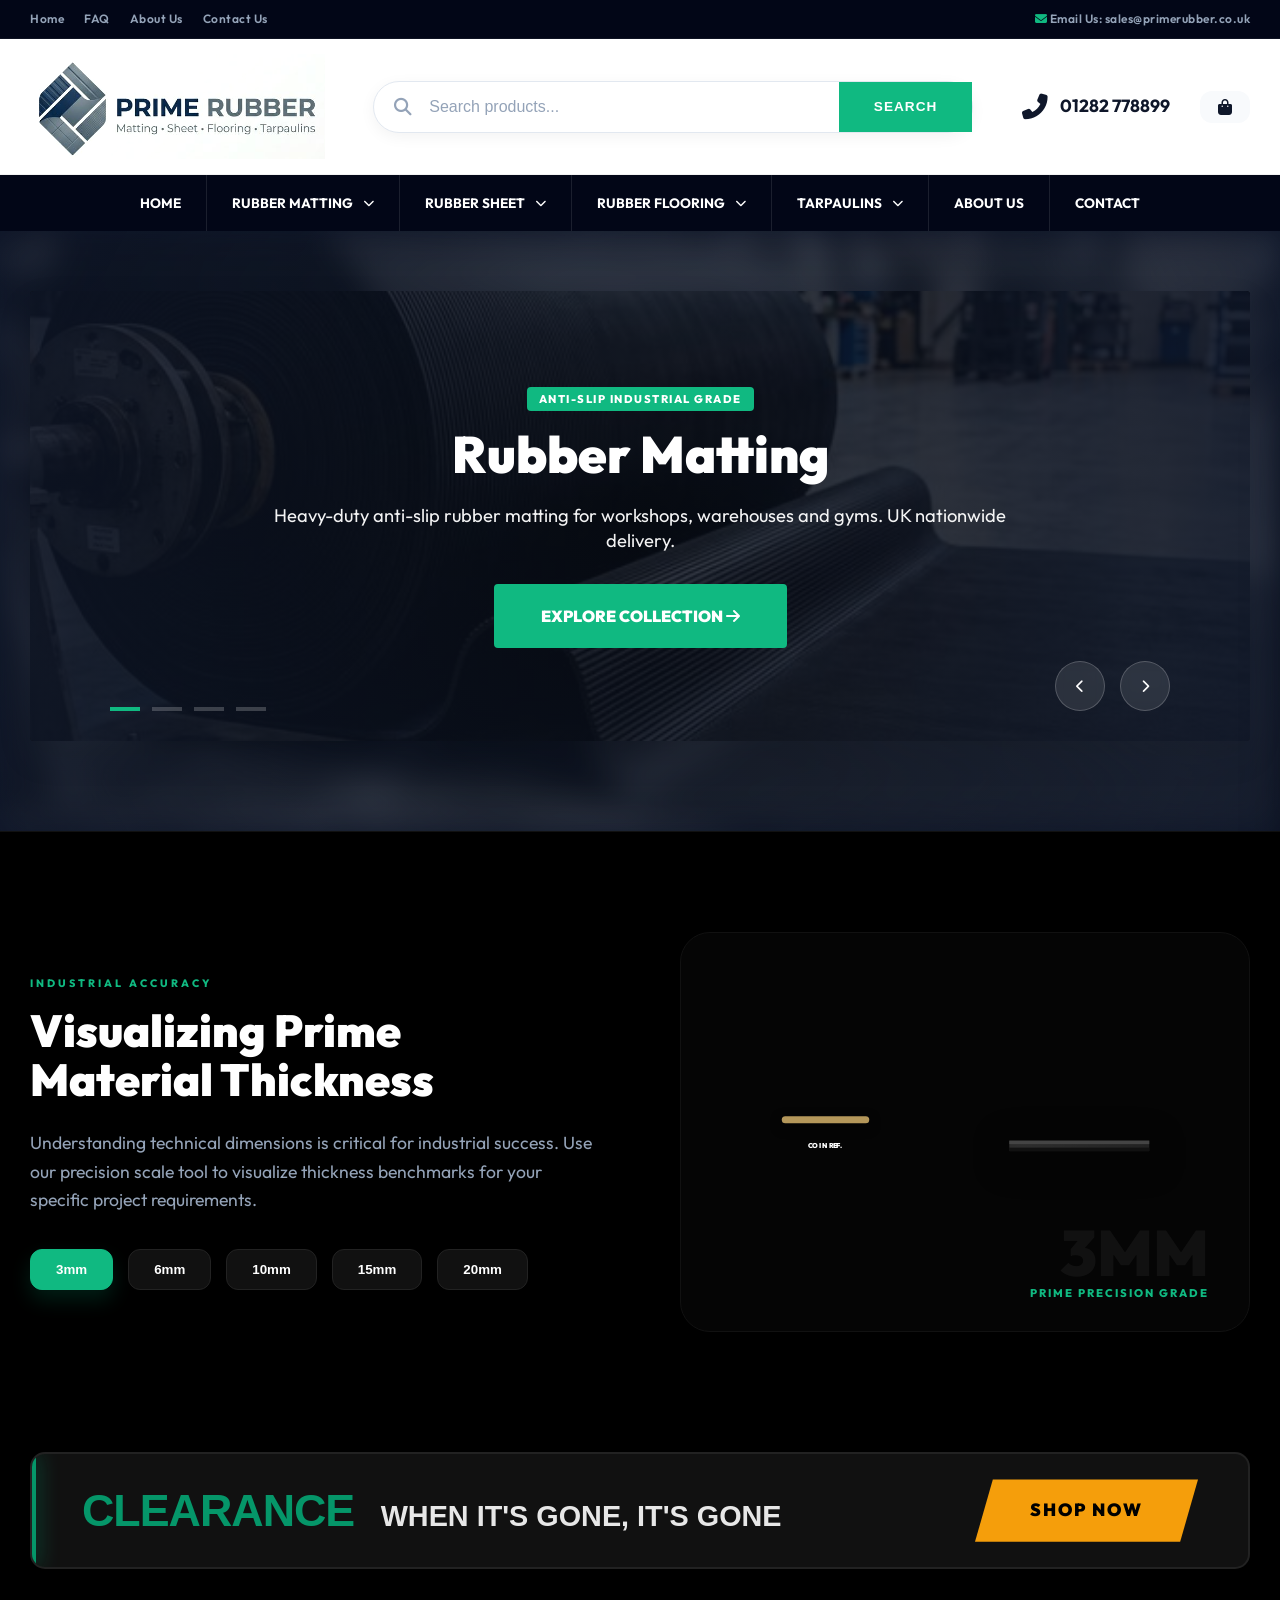
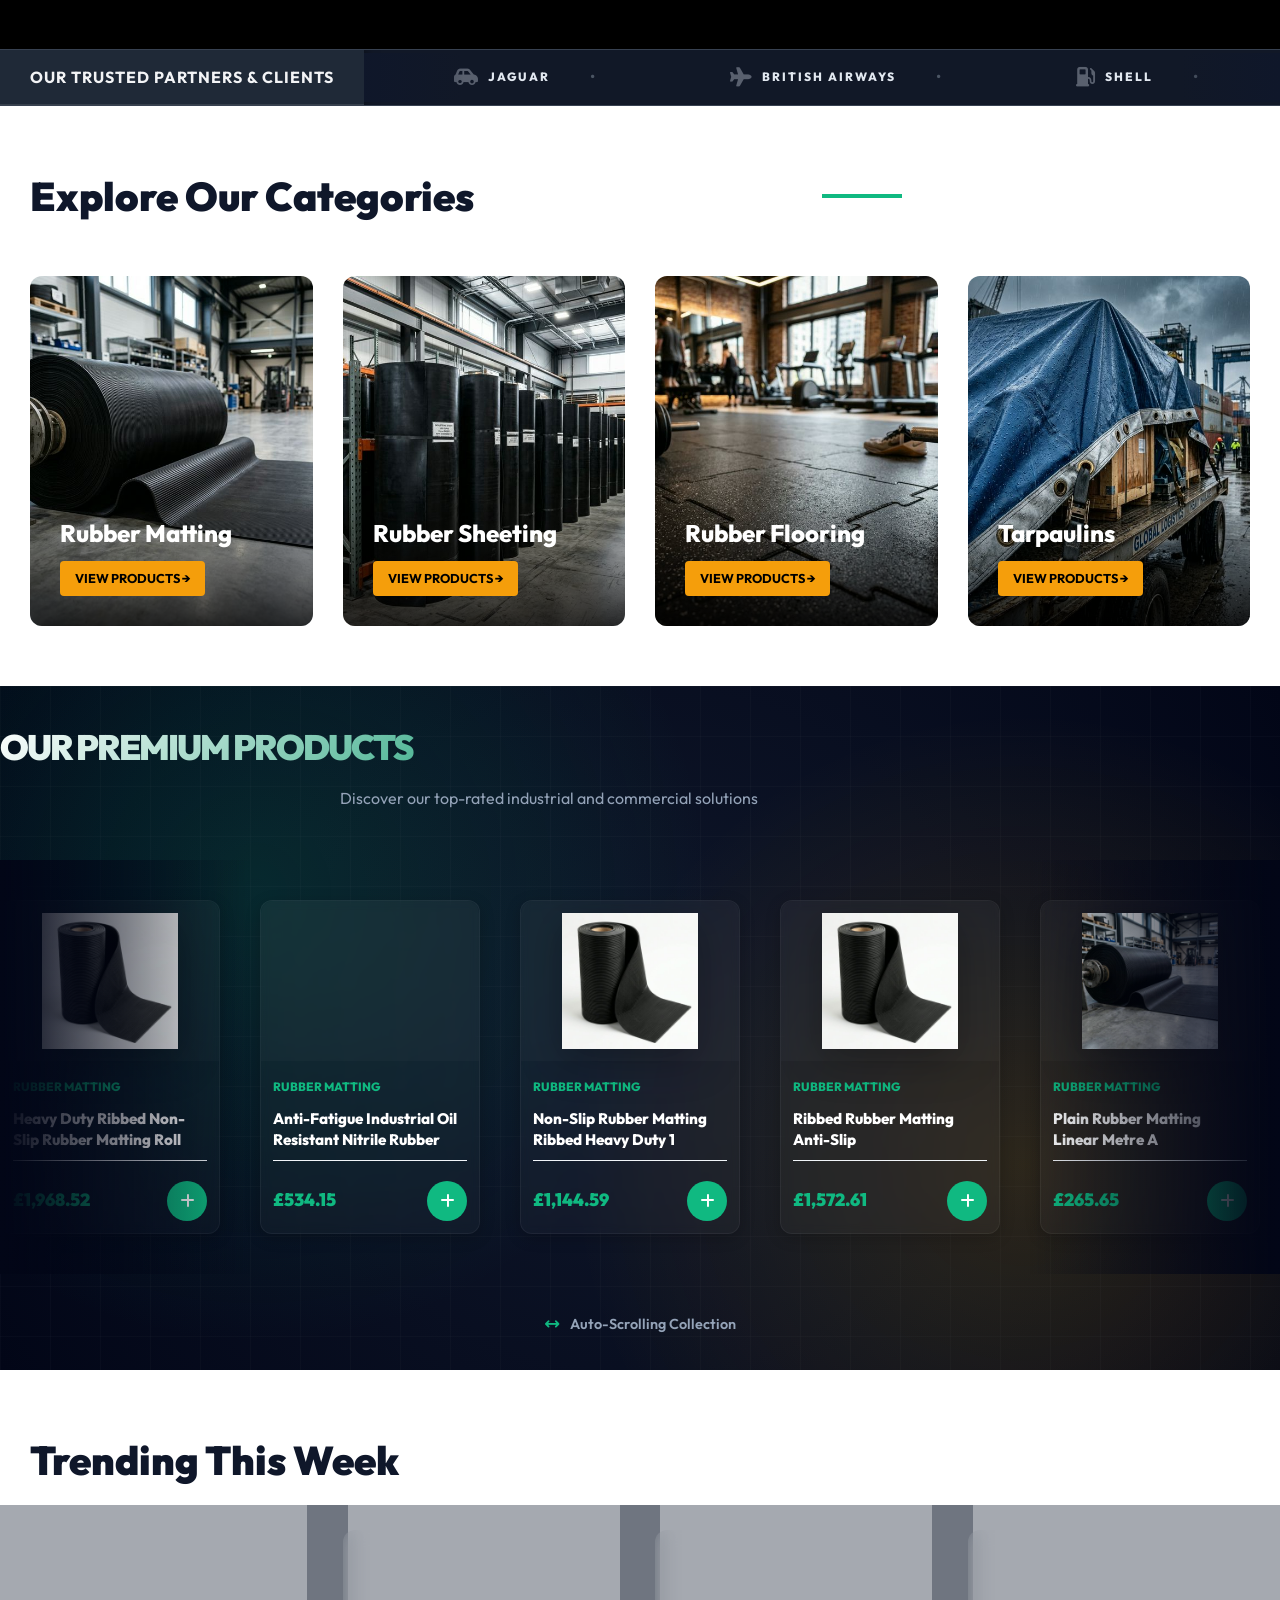
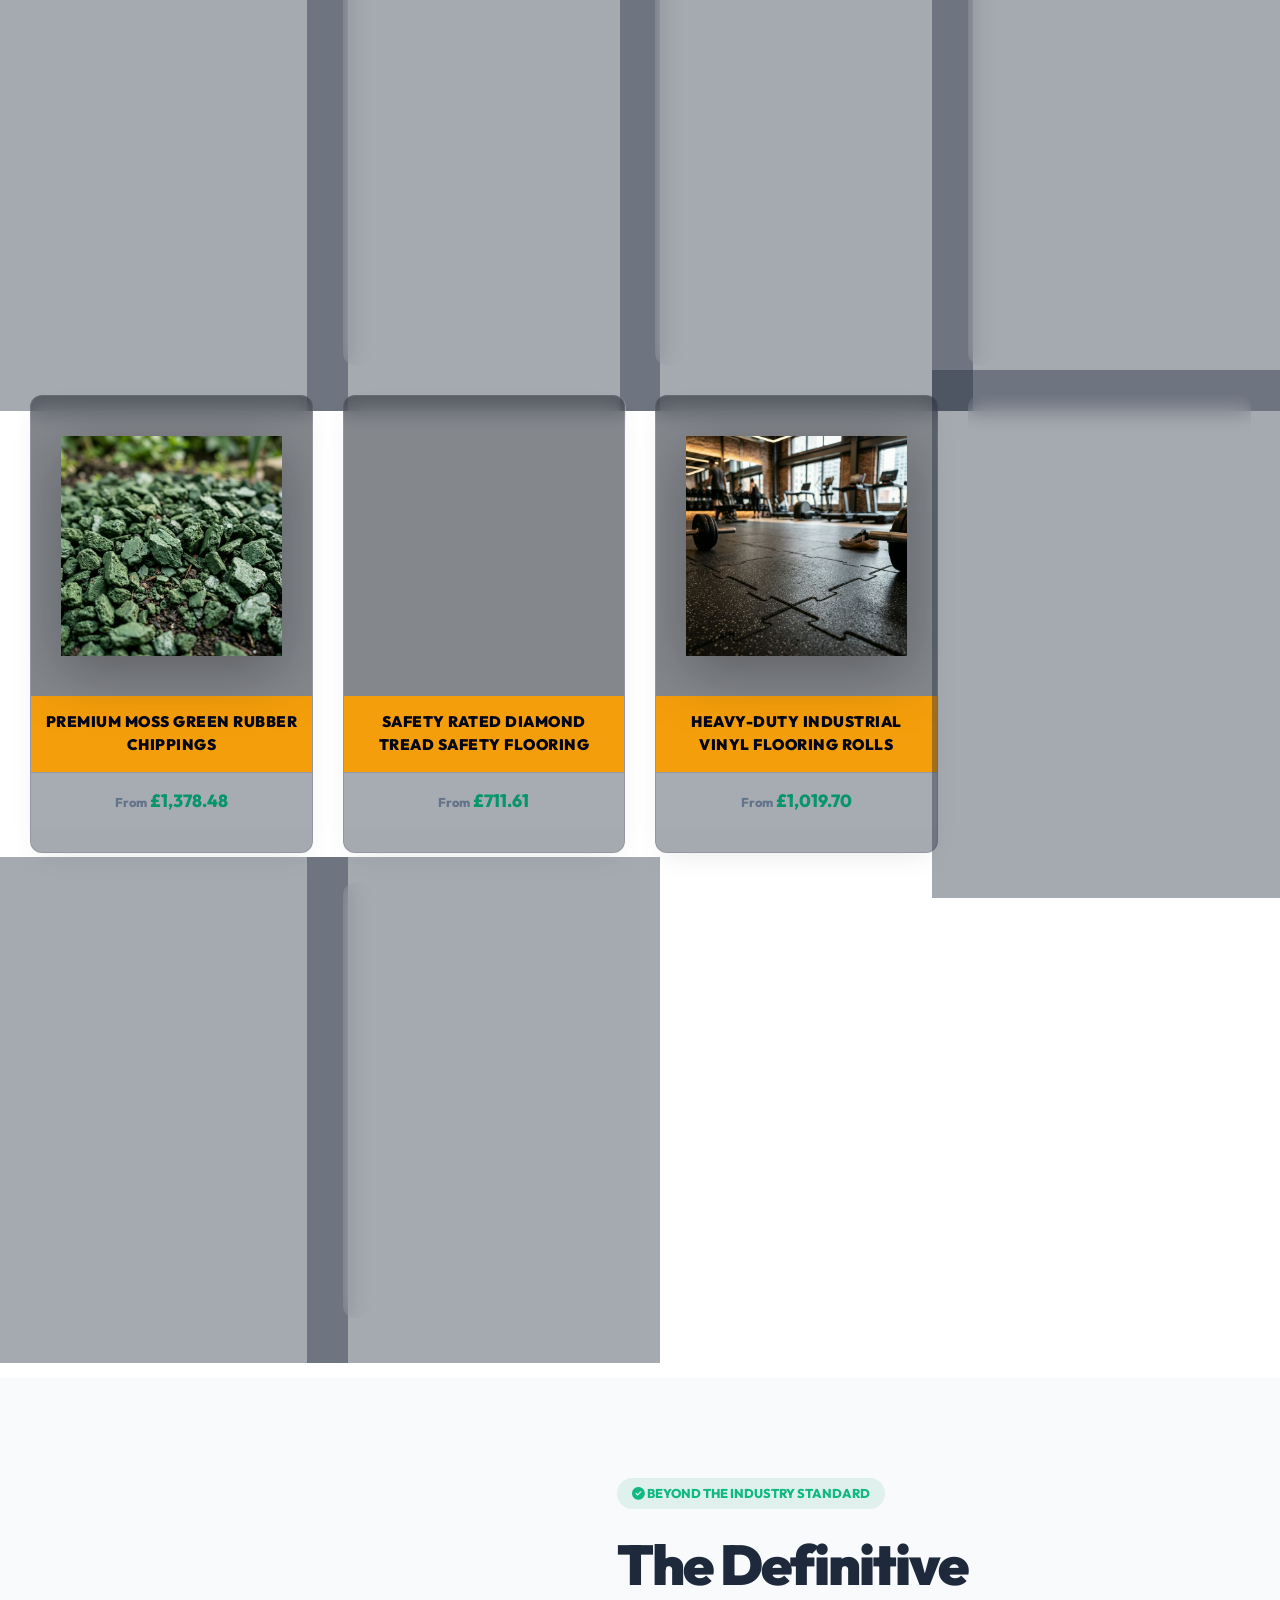
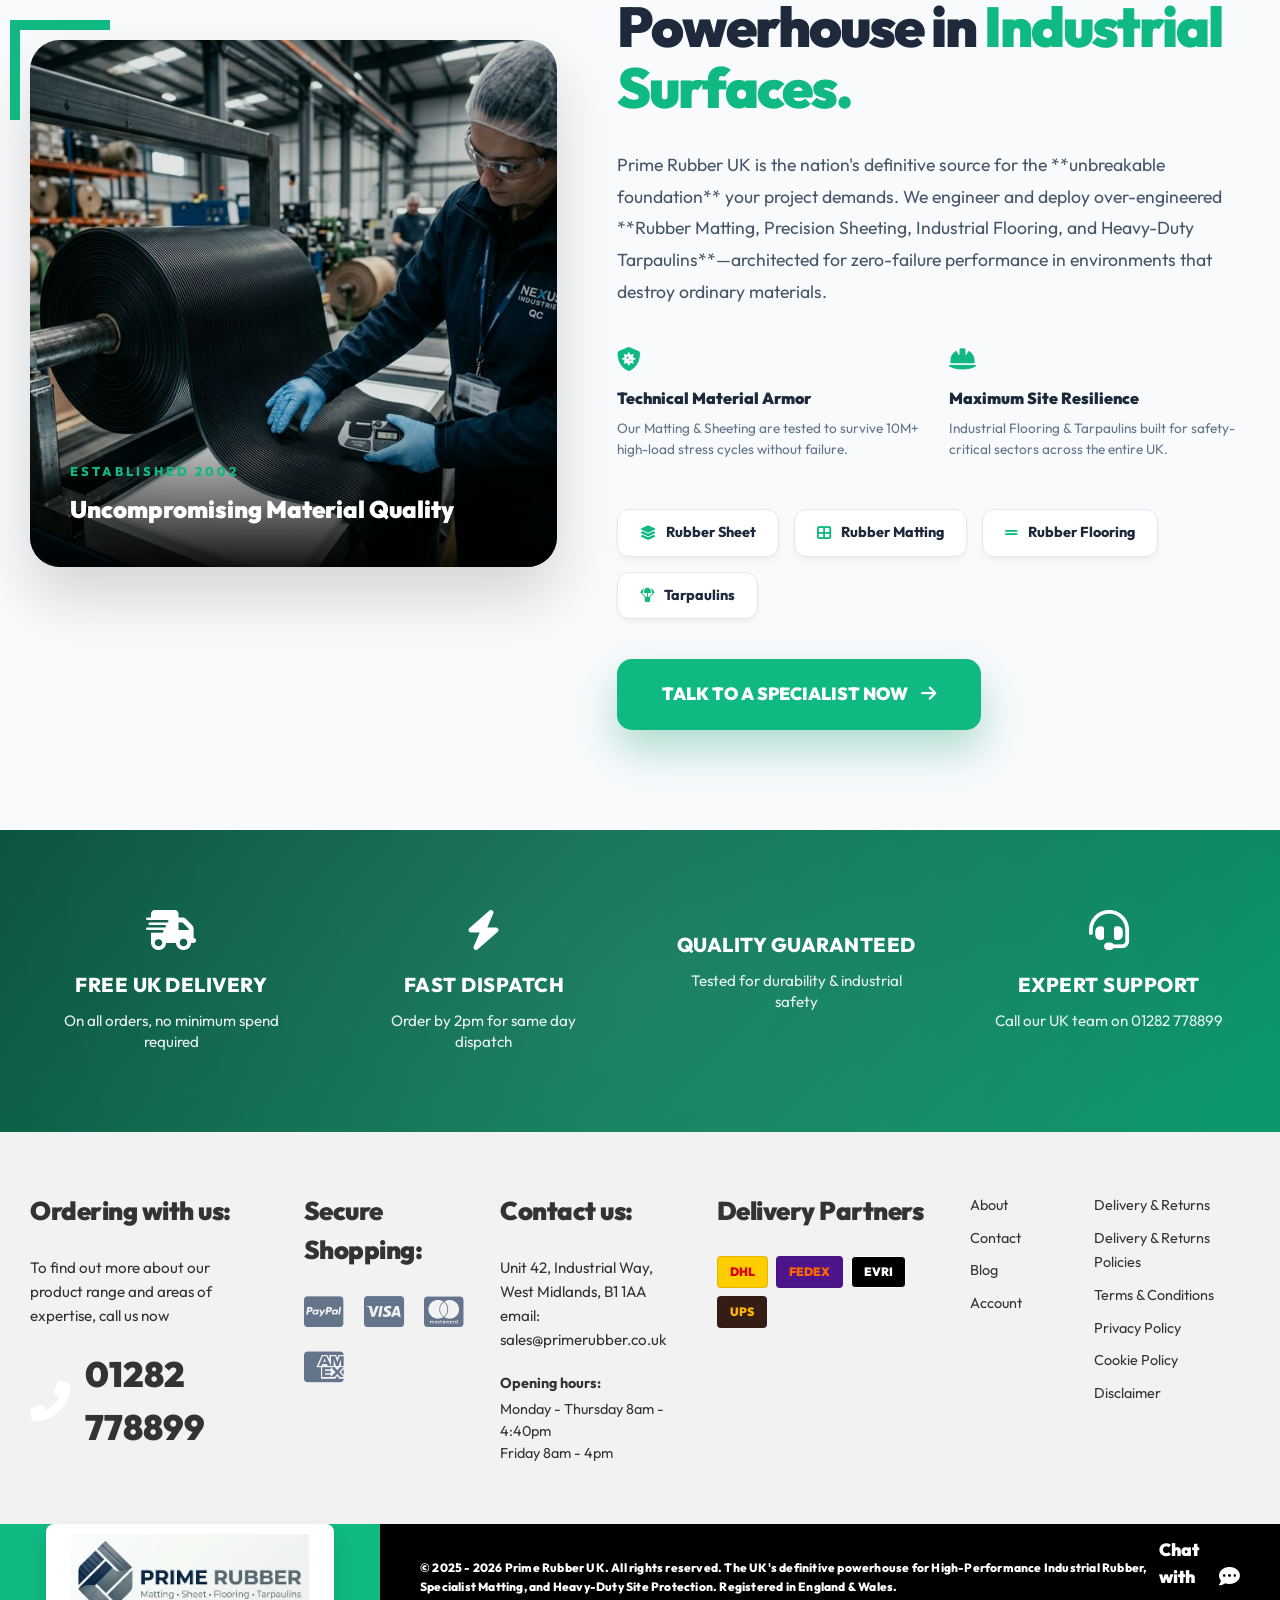
==== commit 1eae01c4: "Add files via upload" ====
--- a/index.html
+++ b/index.html
@@ -115,7 +115,7 @@
                 </div>
 
                 <div class="nav-item">
-                    <a href="./category/rubber-matting.html" class="nav-link">Rubber Matting <i
+                    <a href="./category.html?type=rubber-matting" class="nav-link">Rubber Matting <i
                             class="fas fa-chevron-down" style="font-size: 0.7rem;"></i></a>
                     <!-- MEGA MENU -->
                     <div class="mega-menu">
@@ -127,35 +127,35 @@
                                         <h3>Rubber Matting</h3>
                                     </div>
                                     <div class="mega-prod-list">
-                                        <a href="./products/heavy-duty-ribbed-non-slip-rubber-matting-roll.html" class="mega-prod-item">
+                                        <a href="./product.html?slug=heavy-duty-ribbed-non-slip-rubber-matting-roll" class="mega-prod-item">
                                             <div class="mega-img"><img src="./images/slider_matting.png" alt="Mat"></div>
                                             <div class="mega-item-info">
                                                 <span class="mega-title">Ribbed Rubber Roll</span>
                                                 <span class="mega-price">From £1,968.52</span>
                                             </div>
                                         </a>
-                                        <a href="./products/non-slip-rubber-matting-ribbed-heavy-duty-1.html" class="mega-prod-item">
+                                        <a href="./product.html?slug=non-slip-rubber-matting-ribbed-heavy-duty-1" class="mega-prod-item">
                                             <div class="mega-img"><img src="./images/slider_matting.png" alt="Mat"></div>
                                             <div class="mega-item-info">
                                                 <span class="mega-title">Heavy Duty Ribbed</span>
                                                 <span class="mega-price">From £1,144.59</span>
                                             </div>
                                         </a>
-                                        <a href="./products/plain-rubber-matting-linear-metre-a.html" class="mega-prod-item">
+                                        <a href="./product.html?slug=plain-rubber-matting-linear-metre-a" class="mega-prod-item">
                                             <div class="mega-img"><img src="./images/slider_matting.png" alt="Mat"></div>
                                             <div class="mega-item-info">
                                                 <span class="mega-title">Cut Lengths Matting</span>
                                                 <span class="mega-price">From £265.65</span>
                                             </div>
                                         </a>
-                                        <a href="./products/heavy-duty-non-slip-barrier-runner.html" class="mega-prod-item">
+                                        <a href="./product.html?slug=heavy-duty-non-slip-barrier-runner" class="mega-prod-item">
                                             <div class="mega-img"><img src="./images/slider_matting.png" alt="Mat"></div>
                                             <div class="mega-item-info">
                                                 <span class="mega-title">Heavy Duty Entrance</span>
                                                 <span class="mega-price">From £297.59</span>
                                             </div>
                                         </a>
-                                        <a href="./products/anti-fatigue-industrial-oil-resistant-nitrile-rubber-matting-rolls.html" class="mega-prod-item">
+                                        <a href="./product.html?slug=anti-fatigue-industrial-oil-resistant-nitrile-rubber-matting-rolls" class="mega-prod-item">
                                             <div class="mega-img"><img src="./images/slider_sheet.png" alt="Mat"></div>
                                             <div class="mega-item-info">
                                                 <span class="mega-title">Anti-Fatigue Mats</span>
@@ -164,7 +164,7 @@
                                         </a>
                                     </div>
                                     <div class="mega-btn-wrap">
-                                        <a href="./category/rubber-matting.html" class="mega-btn-yellow">View All
+                                        <a href="./category.html?type=rubber-matting" class="mega-btn-yellow">View All
                                             Rubber Matting <i class="fas fa-arrow-right"></i></a>
                                     </div>
                                 </div>
@@ -176,7 +176,7 @@
                                             <div class="showcase-content">
                                                 <div class="showcase-tag">Best Seller</div>
                                                 <h3>Ribbed Rubber Roll</h3>
-                                                <a href="./products/heavy-duty-ribbed-non-slip-rubber-matting-roll.html" class="showcase-btn">Shop Now</a>
+                                                <a href="./product.html?slug=heavy-duty-ribbed-non-slip-rubber-matting-roll" class="showcase-btn">Shop Now</a>
                                             </div>
                                         </div>
                                         <!-- Slide 2 -->
@@ -185,7 +185,7 @@
                                             <div class="showcase-content">
                                                 <div class="showcase-tag">Industrial Grade</div>
                                                 <h3>Heavy Duty Ribbed</h3>
-                                                <a href="./products/non-slip-rubber-matting-ribbed-heavy-duty-1.html" class="showcase-btn">Shop Now</a>
+                                                <a href="./product.html?slug=non-slip-rubber-matting-ribbed-heavy-duty-1" class="showcase-btn">Shop Now</a>
                                             </div>
                                         </div>
                                         <!-- Slide 3 -->
@@ -194,7 +194,7 @@
                                             <div class="showcase-content">
                                                 <div class="showcase-tag">New Arrival</div>
                                                 <h3>Entrance Matting</h3>
-                                                <a href="./products/heavy-duty-non-slip-barrier-runner.html" class="showcase-btn">Shop Now</a>
+                                                <a href="./product.html?slug=heavy-duty-non-slip-barrier-runner" class="showcase-btn">Shop Now</a>
                                             </div>
                                         </div>
                                         <!-- Slide 4 -->
@@ -203,7 +203,7 @@
                                             <div class="showcase-content">
                                                 <div class="showcase-tag">Worker Safety</div>
                                                 <h3>Anti-Fatigue Mats</h3>
-                                                <a href="./products/anti-fatigue-industrial-oil-resistant-nitrile-rubber-matting-rolls.html" class="showcase-btn">Learn More</a>
+                                                <a href="./product.html?slug=anti-fatigue-industrial-oil-resistant-nitrile-rubber-matting-rolls" class="showcase-btn">Learn More</a>
                                             </div>
                                         </div>
                                     </div>
@@ -214,7 +214,7 @@
                 </div>
 
                 <div class="nav-item">
-                    <a href="./category/rubber-sheet.html" class="nav-link">Rubber Sheet <i
+                    <a href="./category.html?type=rubber-sheet" class="nav-link">Rubber Sheet <i
                             class="fas fa-chevron-down" style="font-size: 0.7rem;"></i></a>
                     <div class="mega-menu">
                         <div class="container mega-inner">
@@ -225,7 +225,7 @@
                                         <h3>Rubber Sheeting</h3>
                                     </div>
                                     <div class="mega-prod-list">
-                                        <a href="./products/heavy-duty-commercial-black-rubber-sheet-nr-sbr.html" class="mega-prod-item">
+                                        <a href="./product.html?slug=heavy-duty-commercial-black-rubber-sheet-nr-sbr" class="mega-prod-item">
                                             <div class="mega-img"><img
                                                     src="./images/slider_sheet.png"
                                                     alt="Sheet"></div>
@@ -234,7 +234,7 @@
                                                 <span class="mega-price">From £1,425.60</span>
                                             </div>
                                         </a>
-                                        <a href="./products/oil-fuel-resistant-nitrile-rubber-sheet.html" class="mega-prod-item">
+                                        <a href="./product.html?slug=oil-fuel-resistant-nitrile-rubber-sheet" class="mega-prod-item">
                                             <div class="mega-img"><img
                                                     src="./images/slider_sheet.png"
                                                     alt="Sheet"></div>
@@ -243,14 +243,14 @@
                                                 <span class="mega-price">From £592.81</span>
                                             </div>
                                         </a>
-                                        <a href="./products/commercial-rubber-sheet-linear-metre.html" class="mega-prod-item">
+                                        <a href="./product.html?slug=commercial-rubber-sheet-linear-metre" class="mega-prod-item">
                                             <div class="mega-img"><img src="./images/slider_sheet.png" alt="Sheet"></div>
                                             <div class="mega-item-info">
                                                 <span class="mega-title">Commercial Linear</span>
                                                 <span class="mega-price">From £267.09</span>
                                             </div>
                                         </a>
-                                        <a href="./products/commercial-grade-neoprene-rubber-sheet.html" class="mega-prod-item">
+                                        <a href="./product.html?slug=commercial-grade-neoprene-rubber-sheet" class="mega-prod-item">
                                             <div class="mega-img"><img src="./images/slider_sheet.png" alt="Sheet"></div>
                                             <div class="mega-item-info">
                                                 <span class="mega-title">Neoprene Grade</span>
@@ -259,7 +259,7 @@
                                         </a>
                                     </div>
                                     <div class="mega-btn-wrap">
-                                        <a href="./category/rubber-sheet.html" class="mega-btn-yellow">View All
+                                        <a href="./category.html?type=rubber-sheet" class="mega-btn-yellow">View All
                                             Rubber Sheet <i class="fas fa-arrow-right"></i></a>
                                     </div>
                                 </div>
@@ -271,7 +271,7 @@
                                             <div class="showcase-content">
                                                 <div class="showcase-tag">Industrial</div>
                                                 <h3>NR/SBR General Purpose</h3>
-                                                <a href="./products/heavy-duty-commercial-black-rubber-sheet-nr-sbr.html" class="showcase-btn">Shop Now</a>
+                                                <a href="./product.html?slug=heavy-duty-commercial-black-rubber-sheet-nr-sbr" class="showcase-btn">Shop Now</a>
                                             </div>
                                         </div>
                                         <div class="showcase-slide">
@@ -280,7 +280,7 @@
                                             <div class="showcase-content">
                                                 <div class="showcase-tag">Oil Resistant</div>
                                                 <h3>Nitrile Grade</h3>
-                                                <a href="./products/oil-fuel-resistant-nitrile-rubber-sheet.html" class="showcase-btn">Shop Now</a>
+                                                <a href="./product.html?slug=oil-fuel-resistant-nitrile-rubber-sheet" class="showcase-btn">Shop Now</a>
                                             </div>
                                         </div>
                                     </div>
@@ -291,7 +291,7 @@
                 </div>
 
                 <div class="nav-item">
-                    <a href="./category/rubber-flooring.html" class="nav-link">Rubber Flooring <i
+                    <a href="./category.html?type=rubber-flooring" class="nav-link">Rubber Flooring <i
                             class="fas fa-chevron-down" style="font-size: 0.7rem;"></i></a>
                     <div class="mega-menu">
                         <div class="container mega-inner">
@@ -302,7 +302,7 @@
                                         <h3>Rubber Flooring</h3>
                                     </div>
                                     <div class="mega-prod-list">
-                                        <a href="./products/rubber-woodland-brown-chippings-durable-mulch.html" class="mega-prod-item">
+                                        <a href="./product.html?slug=rubber-woodland-brown-chippings-durable-mulch" class="mega-prod-item">
                                             <div class="mega-img"><img
                                                     src="./images/slider_flooring.png"
                                                     alt="Flooring"></div>
@@ -311,7 +311,7 @@
                                                 <span class="mega-price">From £1,019.70</span>
                                             </div>
                                         </a>
-                                        <a href="./products/safety-rated-diamond-tread-safety-flooring.html" class="mega-prod-item">
+                                        <a href="./product.html?slug=safety-rated-diamond-tread-safety-flooring" class="mega-prod-item">
                                             <div class="mega-img"><img
                                                     src="./images/slider_flooring.png"
                                                     alt="Flooring"></div>
@@ -320,7 +320,7 @@
                                                 <span class="mega-price">From £711.61</span>
                                             </div>
                                         </a>
-                                        <a href="./products/heavy-duty-plain-rubber-kennel-flooring.html" class="mega-prod-item">
+                                        <a href="./product.html?slug=heavy-duty-plain-rubber-kennel-flooring" class="mega-prod-item">
                                             <div class="mega-img"><img
                                                     src="./images/logo_main.png"
                                                     alt="Flooring"></div>
@@ -329,7 +329,7 @@
                                                 <span class="mega-price">From £1,046.53</span>
                                             </div>
                                         </a>
-                                        <a href="./products/slip-not-premium-slate-grey-rubber-chippings.html" class="mega-prod-item">
+                                        <a href="./product.html?slug=slip-not-premium-slate-grey-rubber-chippings" class="mega-prod-item">
                                             <div class="mega-img"><img
                                                     src="./images/logo_main.png"
                                                     alt="Flooring"></div>
@@ -340,7 +340,7 @@
                                         </a>
                                     </div>
                                     <div class="mega-btn-wrap">
-                                        <a href="./category/rubber-flooring.html" class="mega-btn-yellow">View All
+                                        <a href="./category.html?type=rubber-flooring" class="mega-btn-yellow">View All
                                             Flooring <i class="fas fa-arrow-right"></i></a>
                                     </div>
                                 </div>
@@ -351,7 +351,7 @@
                                             <div class="showcase-content">
                                                 <div class="showcase-tag">Industrial</div>
                                                 <h3>Safety Rubber Flooring</h3>
-                                                <a href="./products/safety-rated-diamond-tread-safety-flooring.html" class="showcase-btn">Shop Now</a>
+                                                <a href="./product.html?slug=safety-rated-diamond-tread-safety-flooring" class="showcase-btn">Shop Now</a>
                                             </div>
                                         </div>
                                     </div>
@@ -362,7 +362,7 @@
                 </div>
 
                 <div class="nav-item">
-                    <a href="./category/tarpaulins.html" class="nav-link">Tarpaulins <i class="fas fa-chevron-down"
+                    <a href="./category.html?type=tarpaulins" class="nav-link">Tarpaulins <i class="fas fa-chevron-down"
                             style="font-size: 0.7rem;"></i></a>
                     <div class="mega-menu">
                         <div class="container mega-inner">
@@ -373,7 +373,7 @@
                                         <h3>Tarpaulins</h3>
                                     </div>
                                     <div class="mega-prod-list">
-                                        <a href="./products/waterproof-heavy-duty-silver-tarpaulin.html" class="mega-prod-item">
+                                        <a href="./product.html?slug=waterproof-heavy-duty-silver-tarpaulin" class="mega-prod-item">
                                             <div class="mega-img"><img src="./images/slider_tarpaulin.png" alt="Tarp">
                                             </div>
                                             <div class="mega-item-info">
@@ -381,7 +381,7 @@
                                                 <span class="mega-price">From £610.52</span>
                                             </div>
                                         </a>
-                                        <a href="./products/uv-protected-waterproof-tarpaulin-200gsm.html" class="mega-prod-item">
+                                        <a href="./product.html?slug=uv-protected-waterproof-tarpaulin-200gsm" class="mega-prod-item">
                                             <div class="mega-img"><img src="./images/slider_tarpaulin.png" alt="Tarp">
                                             </div>
                                             <div class="mega-item-info">
@@ -389,7 +389,7 @@
                                                 <span class="mega-price">From £45.99</span>
                                             </div>
                                         </a>
-                                        <a href="./products/black-and-silver-heavy-duty-tarpaulin.html" class="mega-prod-item">
+                                        <a href="./product.html?slug=black-and-silver-heavy-duty-tarpaulin" class="mega-prod-item">
                                             <div class="mega-img"><img src="./images/slider_tarpaulin.png" alt="Tarp">
                                             </div>
                                             <div class="mega-item-info">
@@ -397,7 +397,7 @@
                                                 <span class="mega-price">From £273.66</span>
                                             </div>
                                         </a>
-                                        <a href="./products/clear-pvc-outdoor-waterproof-curtain.html" class="mega-prod-item">
+                                        <a href="./product.html?slug=clear-pvc-outdoor-waterproof-curtain" class="mega-prod-item">
                                             <div class="mega-img"><img src="./images/slider_sheet.png" alt="Tarp"></div>
                                             <div class="mega-item-info">
                                                 <span class="mega-title">Green Canvas Tarp</span>
@@ -406,7 +406,7 @@
                                         </a>
                                     </div>
                                     <div class="mega-btn-wrap">
-                                        <a href="./category/tarpaulins.html" class="mega-btn-yellow">View All
+                                        <a href="./category.html?type=tarpaulins" class="mega-btn-yellow">View All
                                             Tarpaulins <i class="fas fa-arrow-right"></i></a>
                                     </div>
                                 </div>
@@ -417,7 +417,7 @@
                                             <div class="showcase-content">
                                                 <div class="showcase-tag">Industrial Grade</div>
                                                 <h3>Premium Tarpaulins</h3>
-                                                <a href="./products/waterproof-heavy-duty-silver-tarpaulin.html" class="showcase-btn">Shop Now</a>
+                                                <a href="./product.html?slug=waterproof-heavy-duty-silver-tarpaulin" class="showcase-btn">Shop Now</a>
                                             </div>
                                         </div>
                                     </div>
@@ -453,7 +453,7 @@
                                 <h2>Rubber <span>Matting</span></h2>
                                 <p>Heavy-duty anti-slip rubber matting for workshops, warehouses and gyms. UK nationwide
                                     delivery.</p>
-                                <a href="./category/rubber-matting.html" class="slide-btn">Explore Collection <i
+                                <a href="./category.html?type=rubber-matting" class="slide-btn">Explore Collection <i
                                         class="fas fa-arrow-right"></i></a>
                             </div>
                         </div>
@@ -465,7 +465,7 @@
                                 <h2>Rubber <span>Sheet</span></h2>
                                 <p>SBR, Neoprene, and Nitrile rubber sheets cut to size. Perfect for gaskets, seals and
                                     industrial lining.</p>
-                                <a href="./category/rubber-sheet.html" class="slide-btn">Explore Sheeting <i
+                                <a href="./category.html?type=rubber-sheet" class="slide-btn">Explore Sheeting <i
                                         class="fas fa-arrow-right"></i></a>
                             </div>
                         </div>
@@ -477,7 +477,7 @@
                                 <h2>Rubber <span>Flooring</span></h2>
                                 <p>Sound-dampening, high-impact rubber flooring for factory floors, gyms and commercial
                                     spaces.</p>
-                                <a href="./category/rubber-flooring.html" class="slide-btn">Explore Flooring <i
+                                <a href="./category.html?type=rubber-flooring" class="slide-btn">Explore Flooring <i
                                         class="fas fa-arrow-right"></i></a>
                             </div>
                         </div>
@@ -489,7 +489,7 @@
                                 <h2><span>Tarpaulins</span></h2>
                                 <p>100% waterproof industrial tarpaulins for construction, haulage and outdoor storage.
                                     Built for UK weather.</p>
-                                <a href="./category/tarpaulins.html" class="slide-btn">Explore Protection <i
+                                <a href="./category.html?type=tarpaulins" class="slide-btn">Explore Protection <i
                                         class="fas fa-arrow-right"></i></a>
                             </div>
                         </div>
@@ -679,7 +679,7 @@
 
             <div class="cat-explore-grid"
                 style="display: grid; grid-template-columns: repeat(auto-fit, minmax(280px, 1fr)); gap: 30px;">
-                <a href="./category/rubber-matting.html" class="cat-card-simple"
+                <a href="./category.html?type=rubber-matting" class="cat-card-simple"
                     style="position: relative; height: 350px; border-radius: 12px; overflow: hidden; display: block; text-decoration: none;">
                     <img src="./images/slider_matting.png" style="width: 100%; height: 100%; object-fit: cover;">
                     <div
@@ -691,7 +691,7 @@
                     </div>
                 </a>
 
-                <a href="./category/rubber-sheet.html" class="cat-card-simple"
+                <a href="./category.html?type=rubber-sheet" class="cat-card-simple"
                     style="position: relative; height: 350px; border-radius: 12px; overflow: hidden; display: block; text-decoration: none;">
                     <img src="./images/slider_sheet.png" style="width: 100%; height: 100%; object-fit: cover;">
                     <div
@@ -703,7 +703,7 @@
                     </div>
                 </a>
 
-                <a href="./category/rubber-flooring.html" class="cat-card-simple"
+                <a href="./category.html?type=rubber-flooring" class="cat-card-simple"
                     style="position: relative; height: 350px; border-radius: 12px; overflow: hidden; display: block; text-decoration: none;">
                     <img src="./images/slider_flooring.png" style="width: 100%; height: 100%; object-fit: cover;">
                     <div
@@ -715,7 +715,7 @@
                     </div>
                 </a>
 
-                <a href="./category/tarpaulins.html" class="cat-card-simple"
+                <a href="./category.html?type=tarpaulins" class="cat-card-simple"
                     style="position: relative; height: 350px; border-radius: 12px; overflow: hidden; display: block; text-decoration: none;">
                     <img src="./images/slider_tarpaulin.png" style="width: 100%; height: 100%; object-fit: cover;">
                     <div
@@ -826,19 +826,19 @@
                     </div>
 
                     <div style="display: flex; flex-wrap: wrap; gap: 15px; margin-bottom: 40px;">
-                        <a href="./category/rubber-sheet.html" class="cat-chip"
+                        <a href="./category.html?type=rubber-sheet" class="cat-chip"
                             style="text-decoration: none; color: inherit; padding: 12px 22px; background: #fff; border: 1px solid #e2e8f0; border-radius: 12px; font-weight: 750; font-size: 0.9rem; display: flex; align-items: center; gap: 10px; transition: all 0.3s ease; box-shadow: 0 4px 6px -1px rgba(0,0,0,0.05);">
                             <i class="fas fa-layer-group" style="color: var(--primary);"></i> Rubber Sheet
                         </a>
-                        <a href="./category/rubber-matting.html" class="cat-chip"
+                        <a href="./category.html?type=rubber-matting" class="cat-chip"
                             style="text-decoration: none; color: inherit; padding: 12px 22px; background: #fff; border: 1px solid #e2e8f0; border-radius: 12px; font-weight: 750; font-size: 0.9rem; display: flex; align-items: center; gap: 10px; transition: all 0.3s ease; box-shadow: 0 4px 6px -1px rgba(0,0,0,0.05);">
                             <i class="fas fa-th-large" style="color: var(--primary);"></i> Rubber Matting
                         </a>
-                        <a href="./category/rubber-flooring.html" class="cat-chip"
+                        <a href="./category.html?type=rubber-flooring" class="cat-chip"
                             style="text-decoration: none; color: inherit; padding: 12px 22px; background: #fff; border: 1px solid #e2e8f0; border-radius: 12px; font-weight: 750; font-size: 0.9rem; display: flex; align-items: center; gap: 10px; transition: all 0.3s ease; box-shadow: 0 4px 6px -1px rgba(0,0,0,0.05);">
                             <i class="fas fa-grip-lines" style="color: var(--primary);"></i> Rubber Flooring
                         </a>
-                        <a href="./category/tarpaulins.html" class="cat-chip"
+                        <a href="./category.html?type=tarpaulins" class="cat-chip"
                             style="text-decoration: none; color: inherit; padding: 12px 22px; background: #fff; border: 1px solid #e2e8f0; border-radius: 12px; font-weight: 750; font-size: 0.9rem; display: flex; align-items: center; gap: 10px; transition: all 0.3s ease; box-shadow: 0 4px 6px -1px rgba(0,0,0,0.05);">
                             <i class="fas fa-parachute-box" style="color: var(--primary);"></i> Tarpaulins
                         </a>
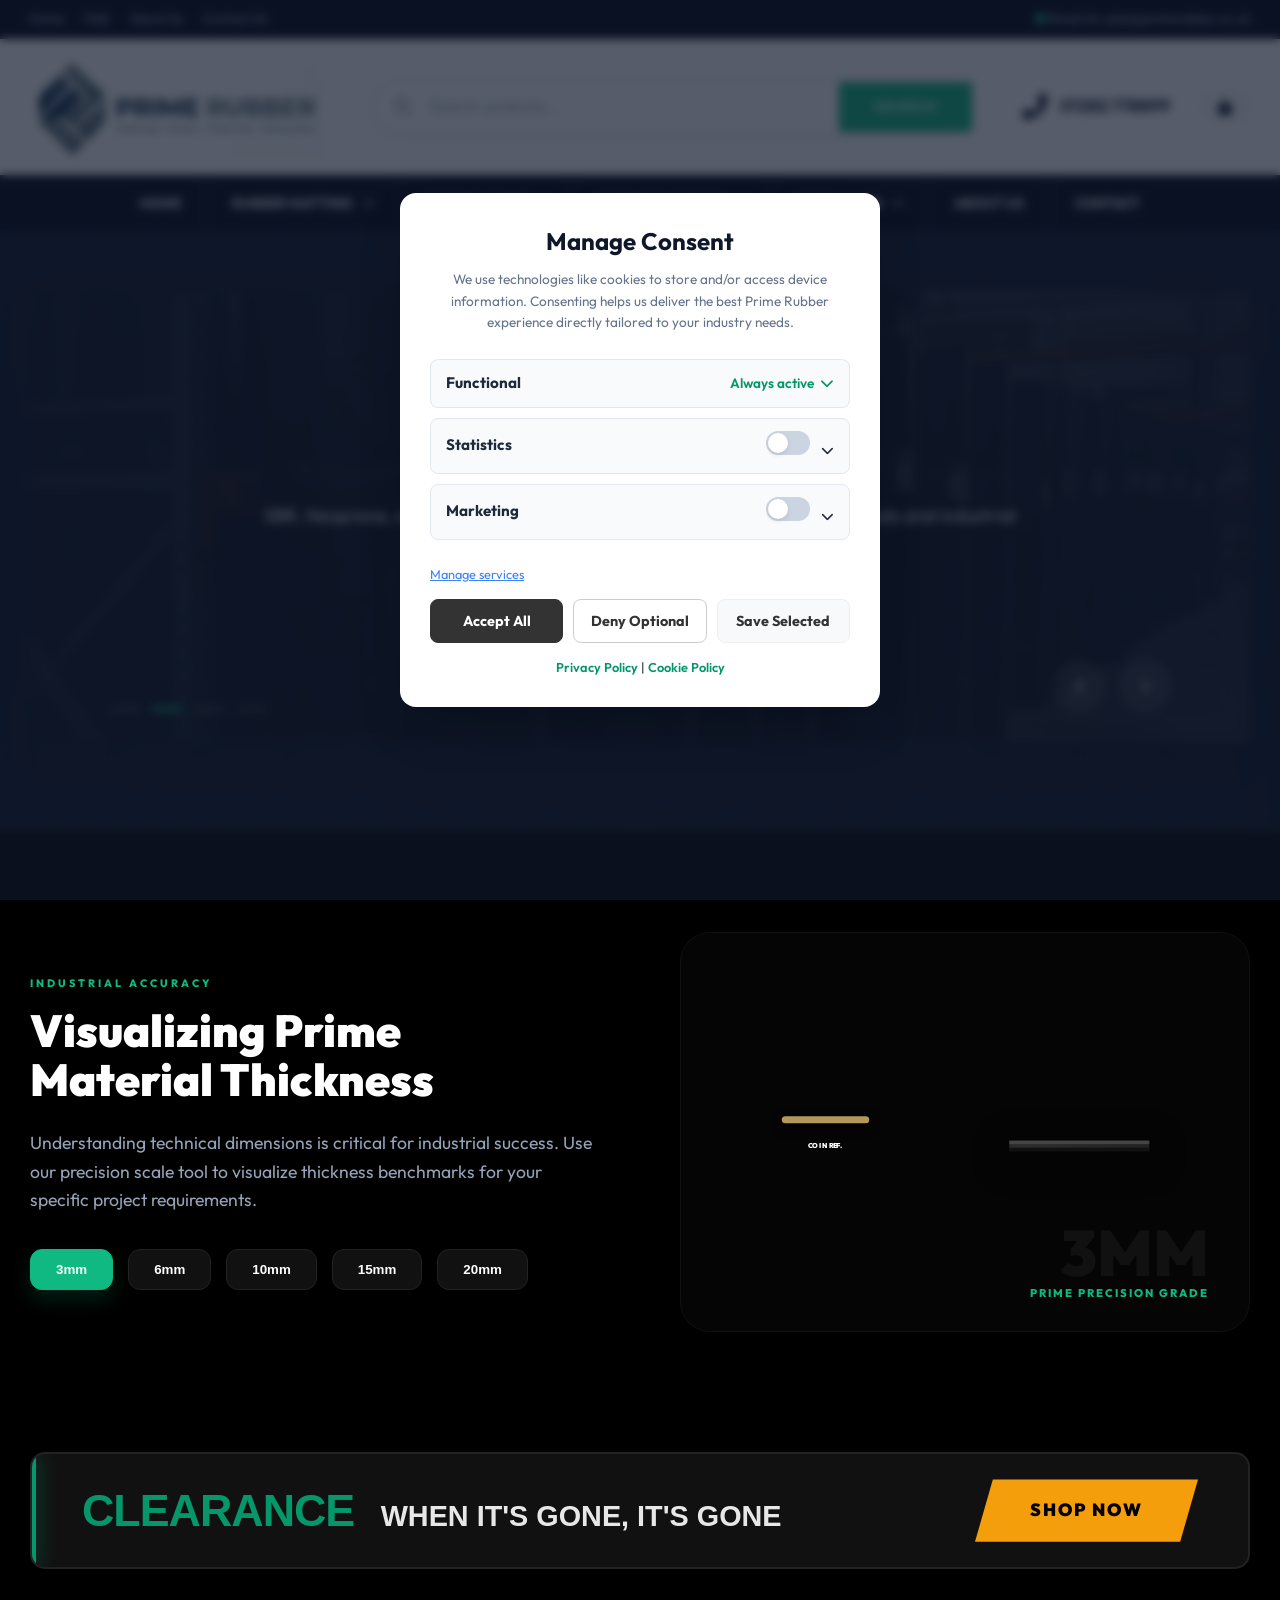
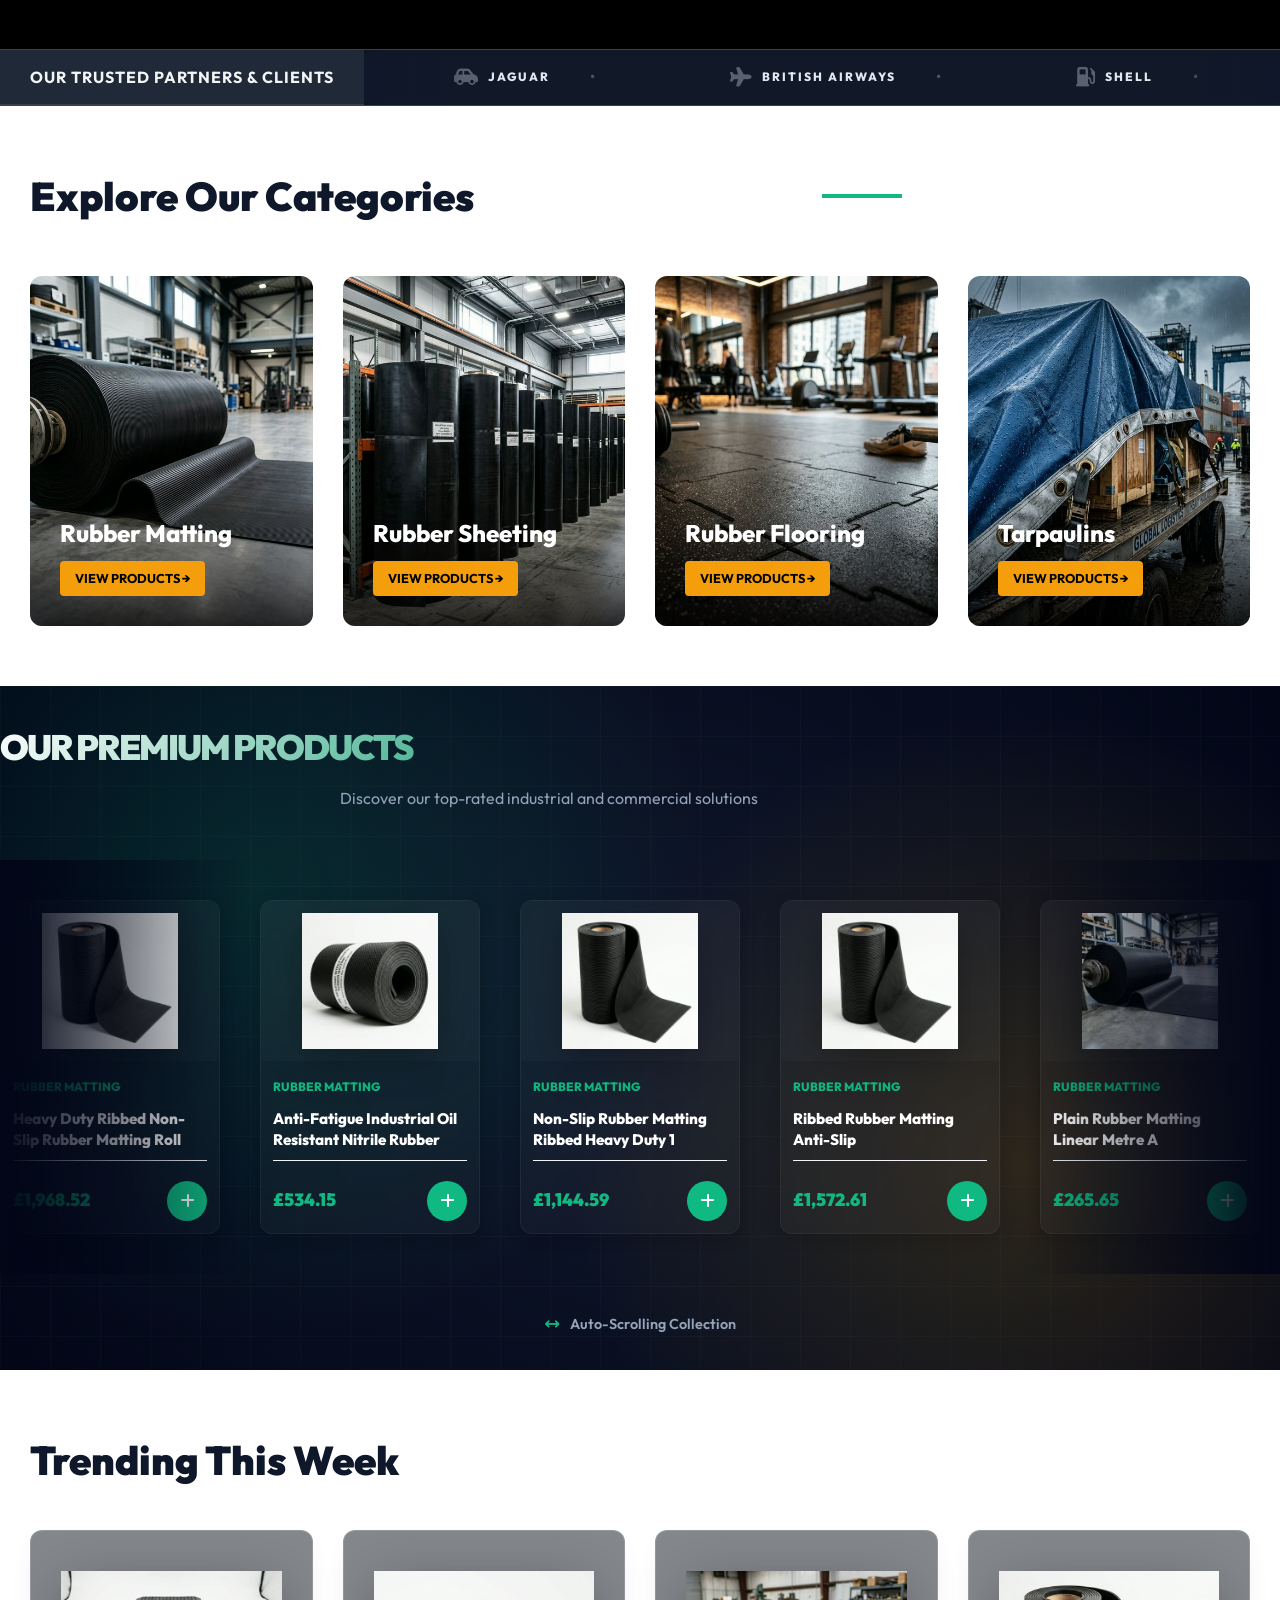
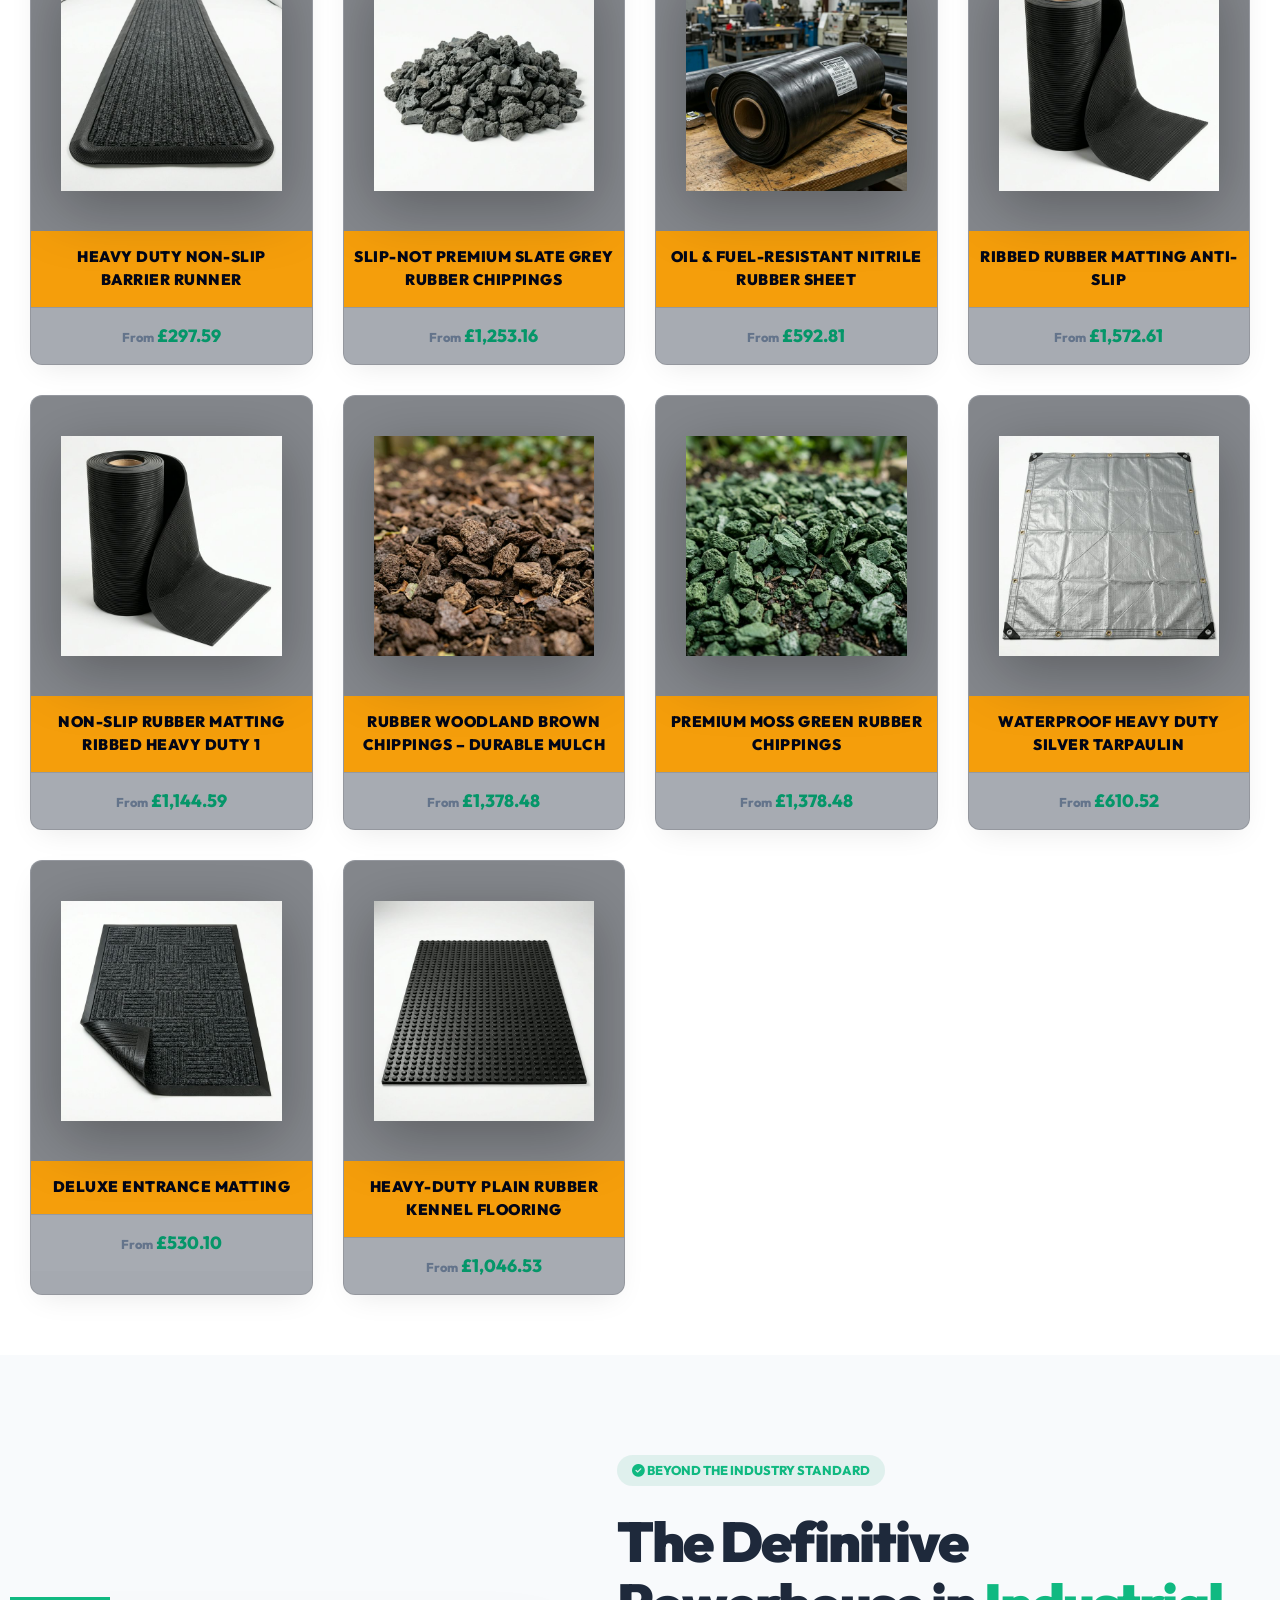
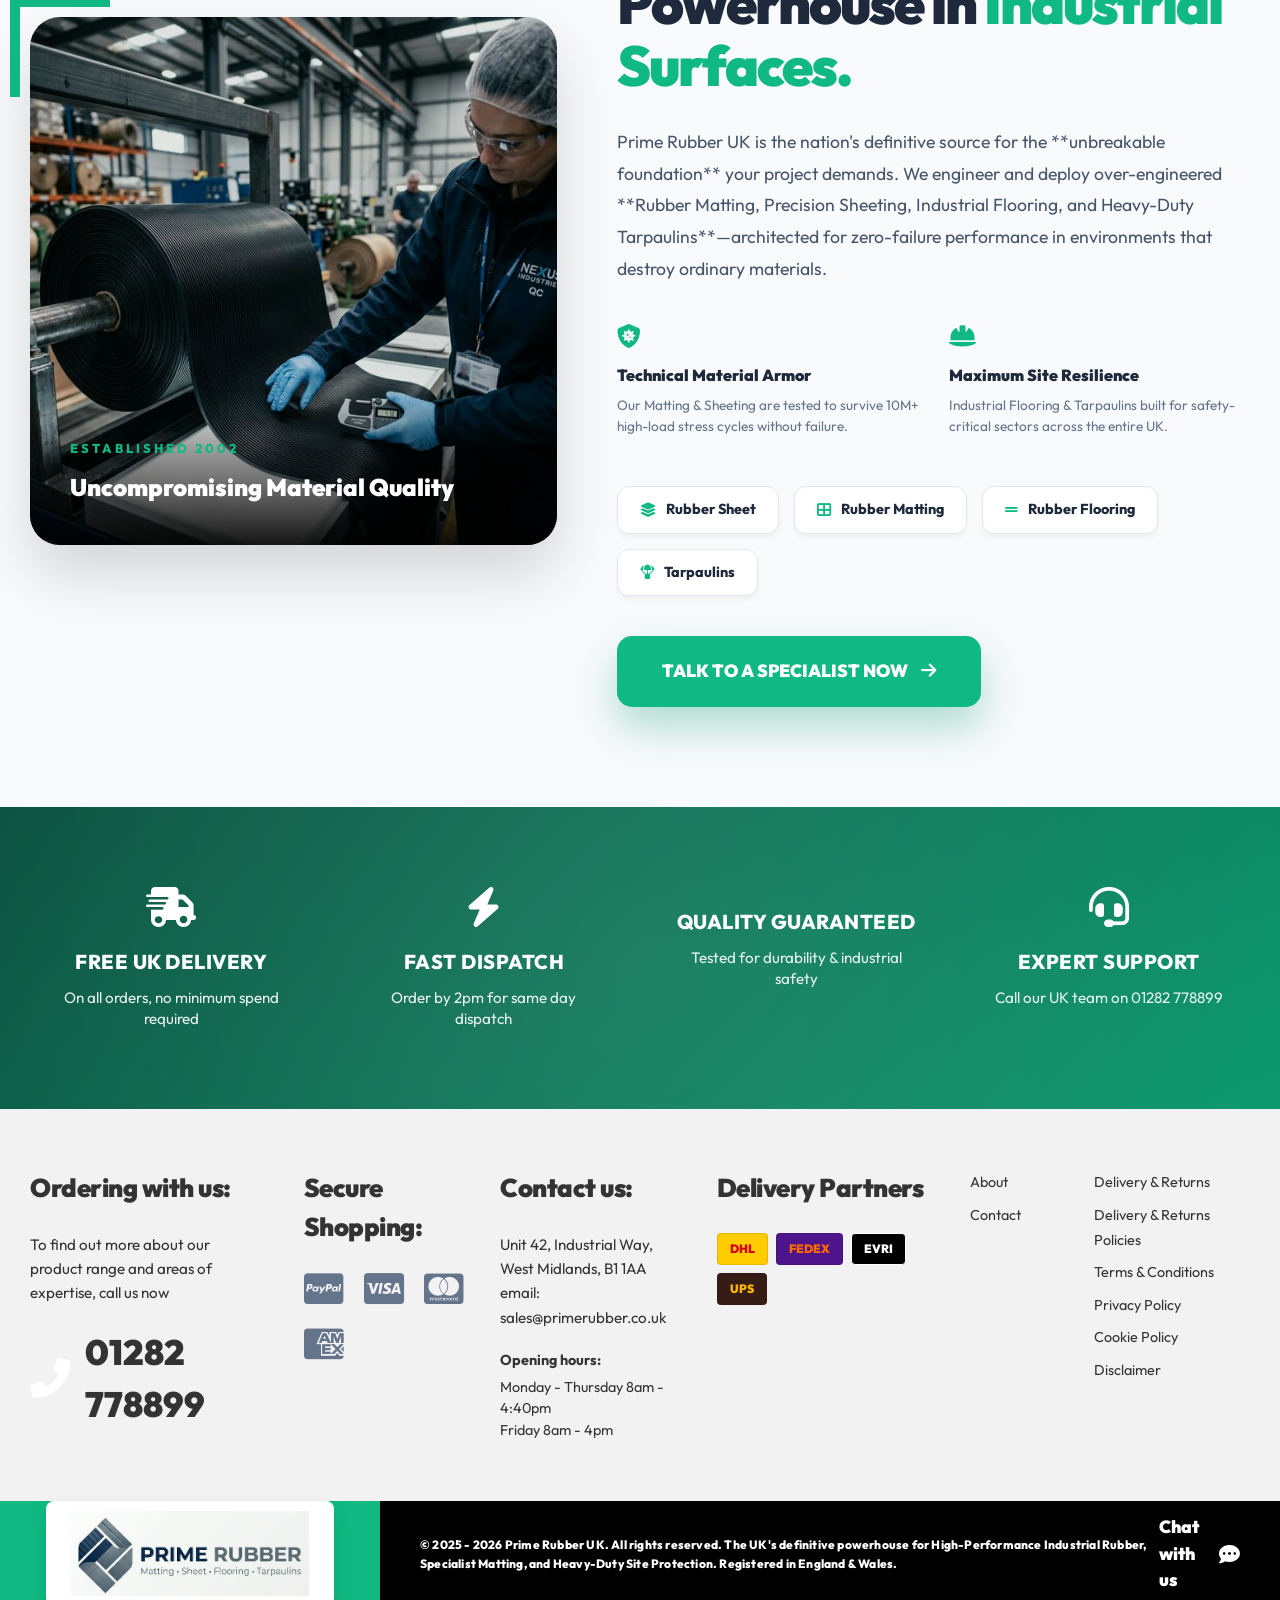
==== commit 55ee1a6d: "Add files via upload" ====
--- a/index.html
+++ b/index.html
@@ -949,9 +949,7 @@
                         <ul class="f-nav-links">
                             <li><a href="./about.html">About</a></li>
                             <li><a href="./contact.html">Contact</a></li>
-                            <li><a href="#">Blog</a></li>
-                            <li><a href="#">Account</a></li>
-                        </ul>
+</ul>
                         <ul class="f-nav-links">
                             <li><a href="./delivery-returns.html">Delivery & Returns</a></li>
                             <li><a href="./delivery-returns.html">Delivery & Returns Policies</a></li>
--- a/style.css
+++ b/style.css
@@ -3565,4 +3565,88 @@
         box-shadow: 0 2px 10px rgba(0, 0, 0, 0.5);
         padding: 10px;
     }
-}+}
+/* --- Premium Cookie Consent Popup --- */
+.cookie-overlay {
+    position: fixed;
+    top: 0; left: 0; width: 100%; height: 100%;
+    background: rgba(15, 23, 42, 0.7);
+    backdrop-filter: blur(5px);
+    z-index: 999999;
+    display: flex;
+    align-items: center;
+    justify-content: center;
+    opacity: 0;
+    visibility: hidden;
+    transition: all 0.4s ease;
+}
+.cookie-overlay.active {
+    opacity: 1; visibility: visible;
+}
+.cookie-modal {
+    background: #fff;
+    width: 90%; max-width: 480px;
+    border-radius: 16px;
+    padding: 30px;
+    box-shadow: 0 25px 50px -12px rgba(0,0,0,0.25);
+    transform: translateY(20px);
+    transition: transform 0.4s ease;
+}
+.cookie-overlay.active .cookie-modal {
+    transform: translateY(0);
+}
+.c-modal-header h3 {
+    margin: 0 0 10px 0;
+    font-size: 1.5rem; color: #0f172a;
+    text-align: center;
+}
+.c-modal-header p {
+    font-size: 0.85rem; color: #64748b; margin-bottom: 25px; line-height: 1.6;
+    text-align: center;
+}
+.c-options { margin-bottom: 25px; }
+.c-option-row {
+    display: flex; justify-content: space-between; align-items: center;
+    padding: 12px 15px; background: #f8fafc;
+    border-radius: 8px; margin-bottom: 10px;
+    border: 1px solid #e2e8f0;
+}
+.c-opt-left { display: flex; flex-direction: column; }
+.c-opt-title { font-weight: 700; font-size: 0.95rem; color: #1e293b; }
+.c-opt-desc { font-size: 0.75rem; color: #94a3b8; margin-top: 3px; }
+.c-toggle {
+    appearance: none; width: 44px; height: 24px;
+    background: #cbd5e1; border-radius: 20px;
+    position: relative; cursor: pointer; outline: none;
+    transition: 0.3s;
+}
+.c-toggle::after {
+    content: ''; position: absolute;
+    top: 2px; left: 2px; width: 20px; height: 20px;
+    background: #fff; border-radius: 50%;
+    transition: 0.3s; box-shadow: 0 2px 4px rgba(0,0,0,0.1);
+}
+.c-toggle:checked { background: #059669; }
+.c-toggle:checked::after { transform: translateX(20px); }
+.c-toggle:disabled { cursor: not-allowed; background: #059669; opacity: 0.5; }
+.c-footer { display: flex; gap: 10px; flex-wrap: wrap; }
+.c-btn {
+    flex: 1; padding: 12px; border: none; border-radius: 8px;
+    font-weight: 700; cursor: pointer; transition: 0.3s; font-family: 'Outfit', sans-serif;
+    font-size: 0.9rem;
+}
+.c-btn-accept { background: #333; color: #fff; border: 1px solid #333; }
+.c-btn-accept:hover { background: #000; }
+.c-btn-deny { background: #fff; color: #333; border: 1px solid #ccc; }
+.c-btn-deny:hover { background: #f1f5f9; }
+.c-btn-save { background: #f8f9fa; color: #333; border: 1px solid #efefef; }
+.c-btn-save:hover { background: #e2e8f0; }
+.c-links {
+    text-align: center; margin-top: 15px; font-size: 0.8rem;
+}
+.c-links a { color: #059669; text-decoration: none; font-weight: 600; }
+.c-links a:hover { text-decoration: underline; }
+@media (max-width: 480px) {
+    .c-footer { flex-direction: column; }
+    .c-btn { width: 100%; }
+}
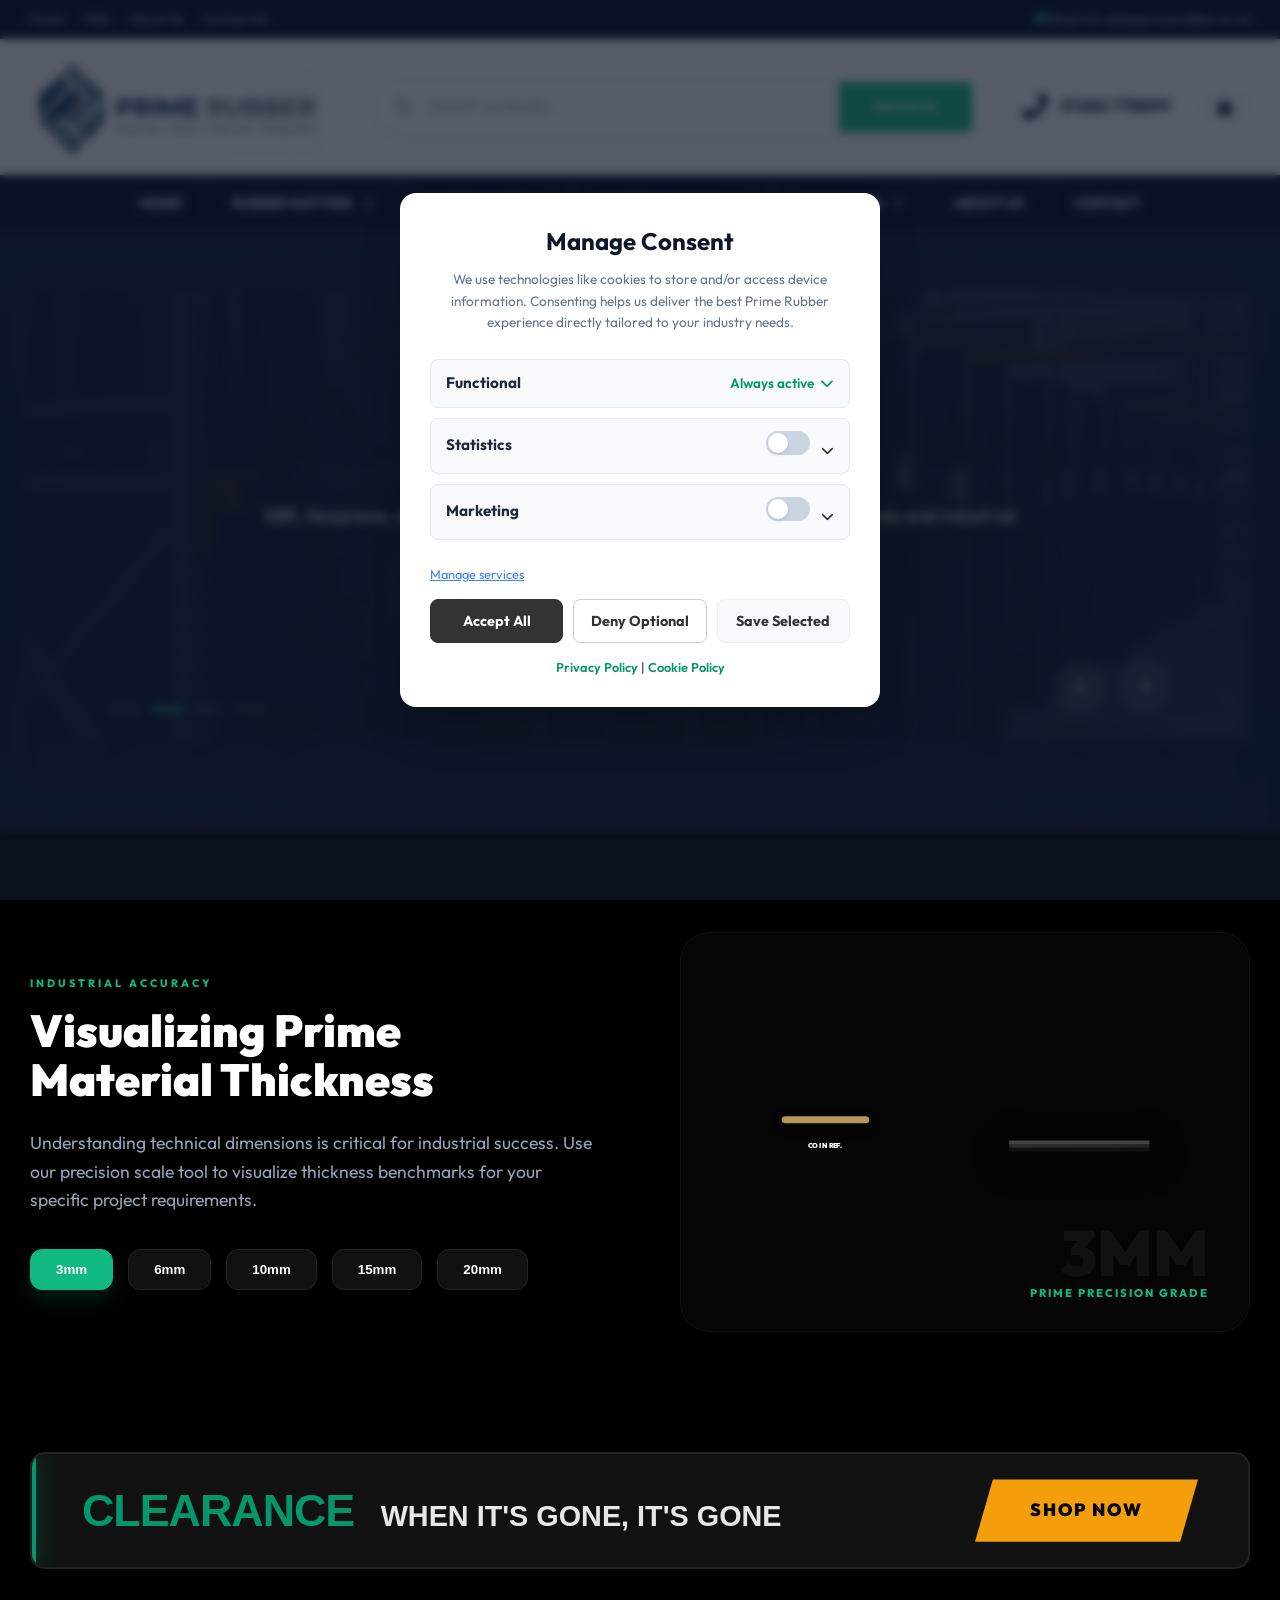
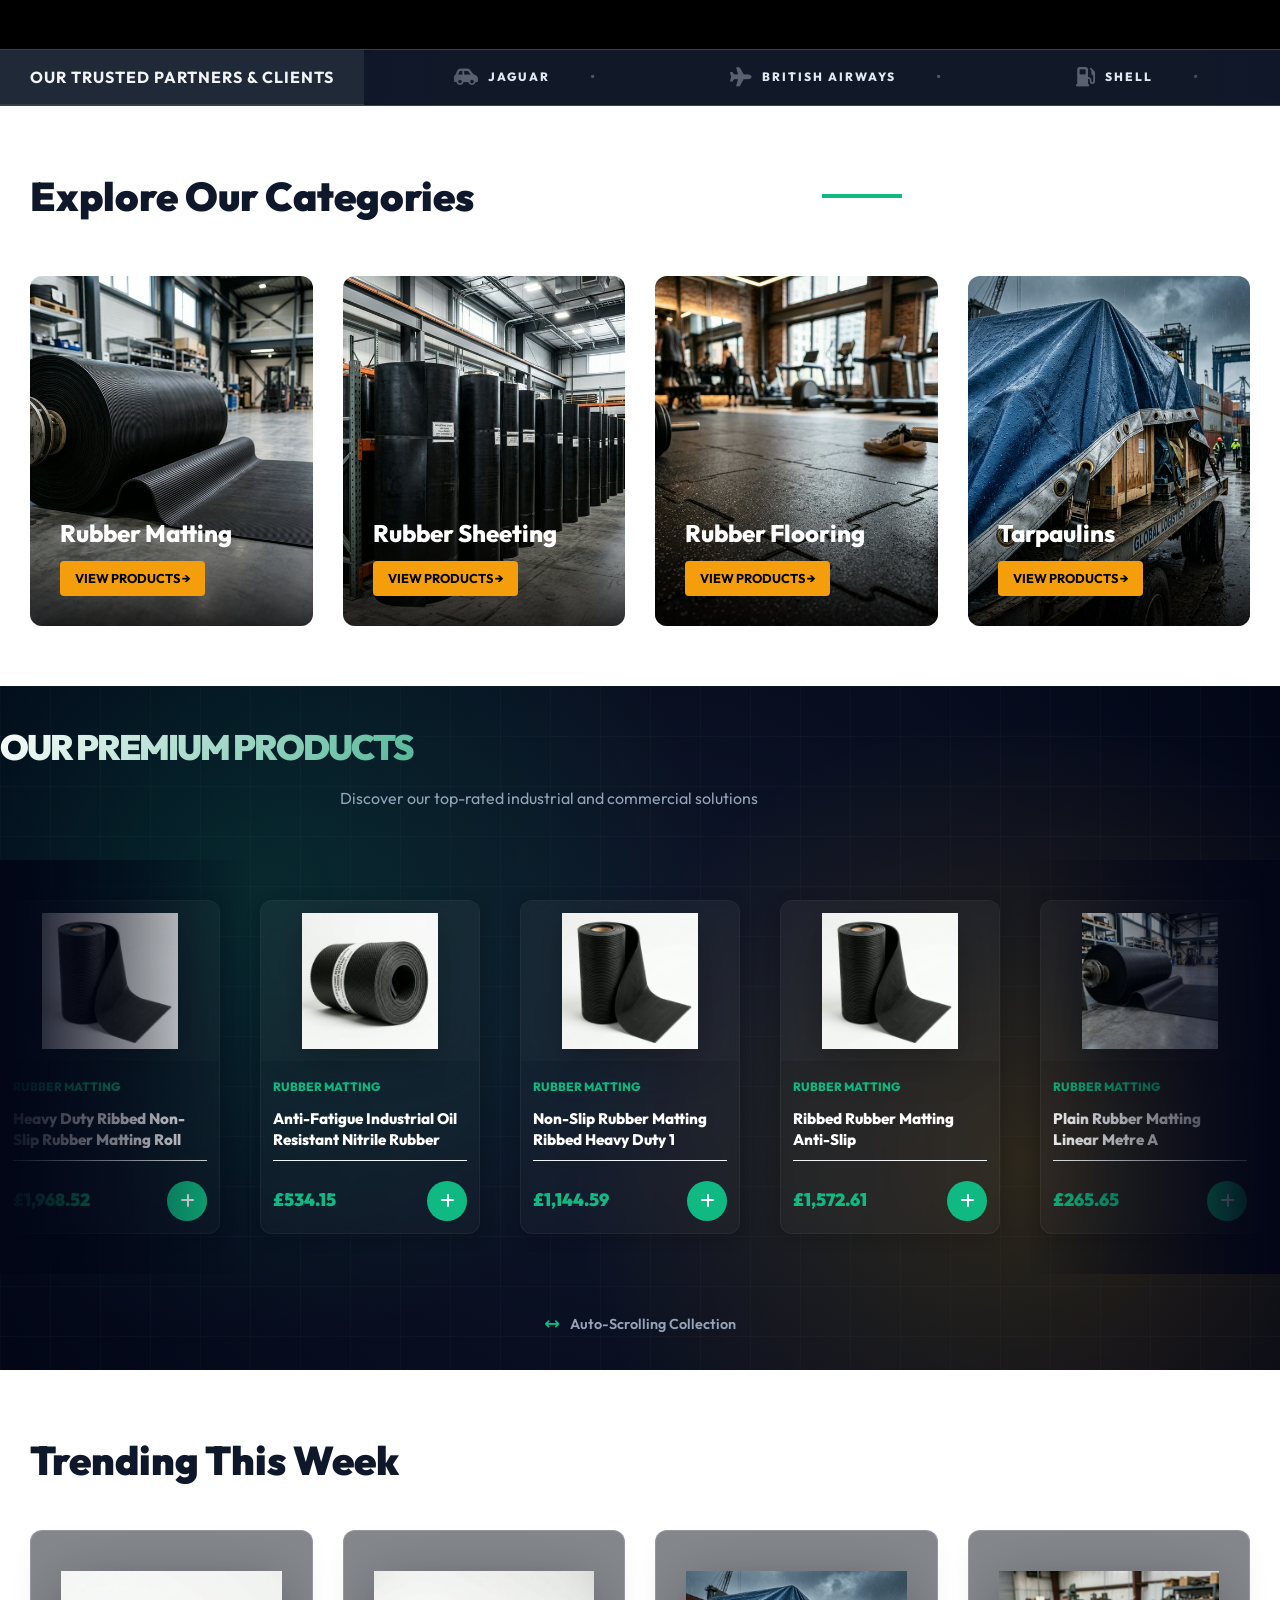
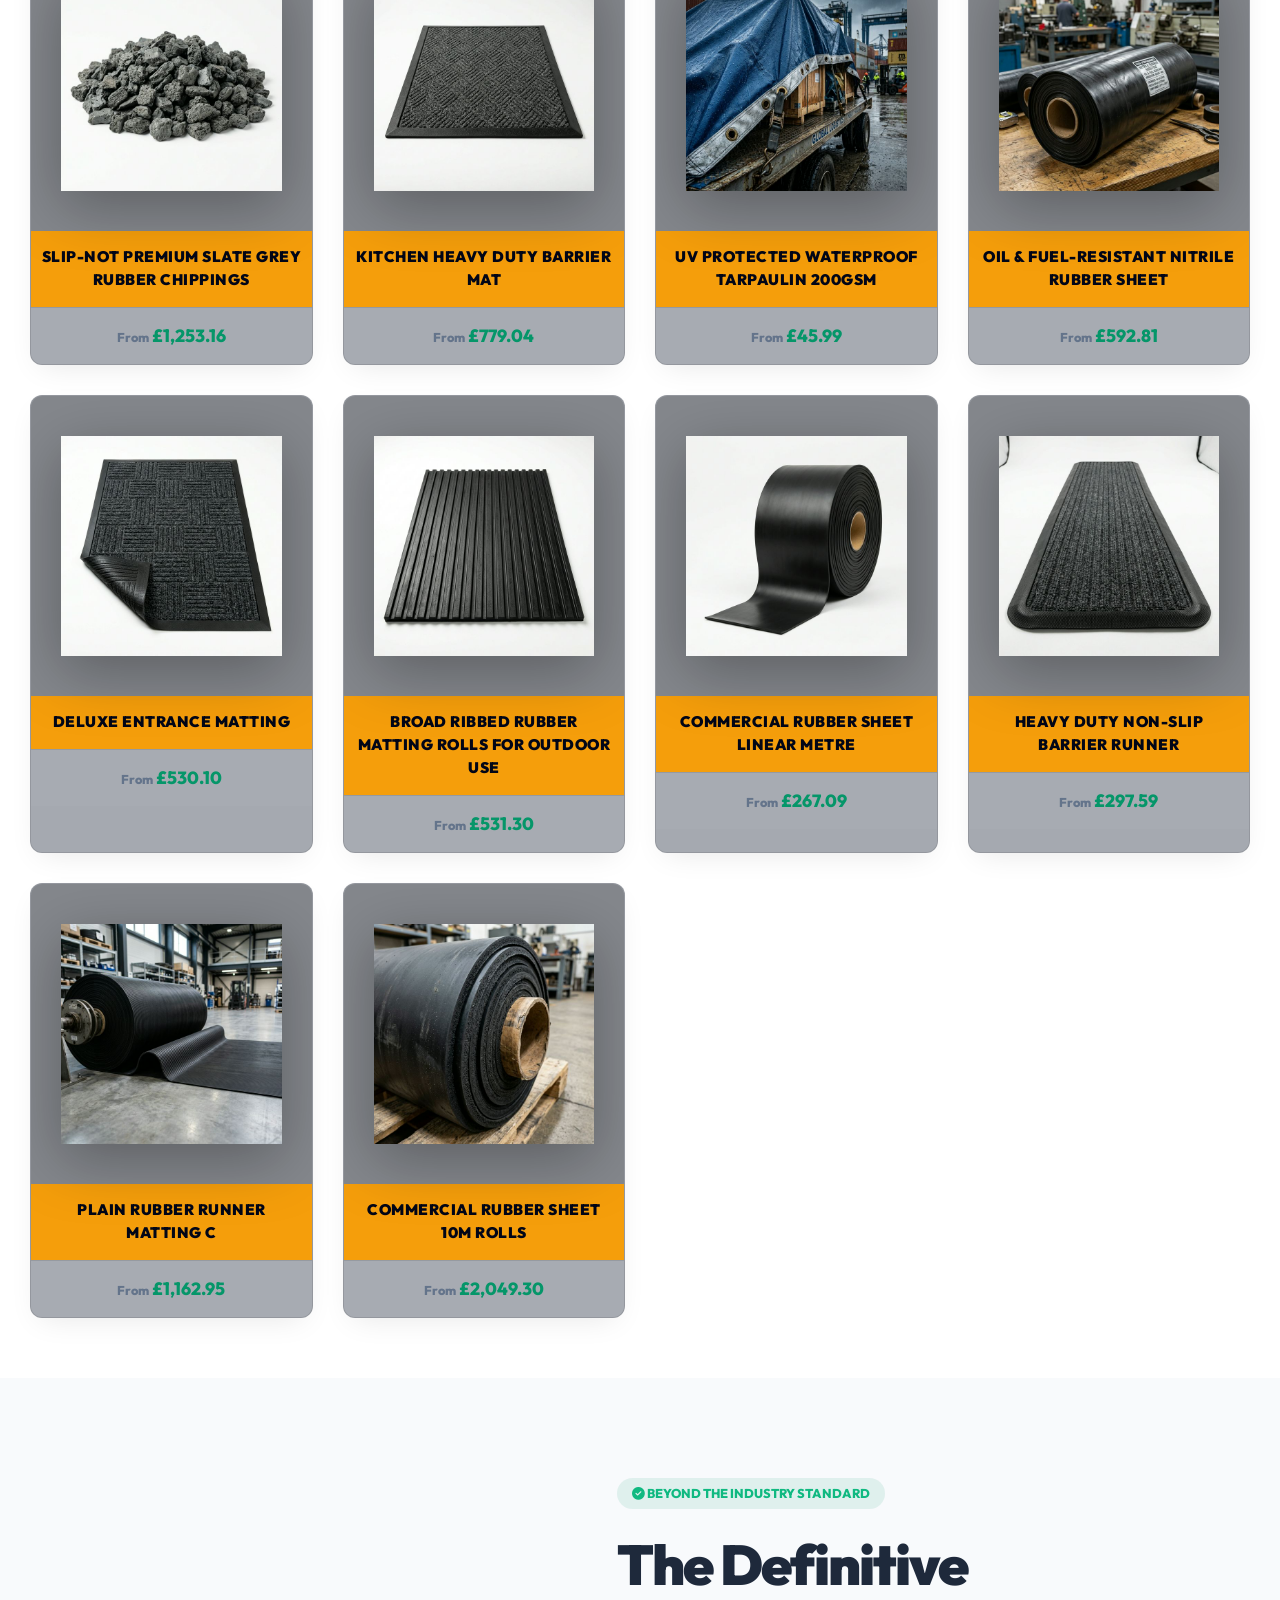
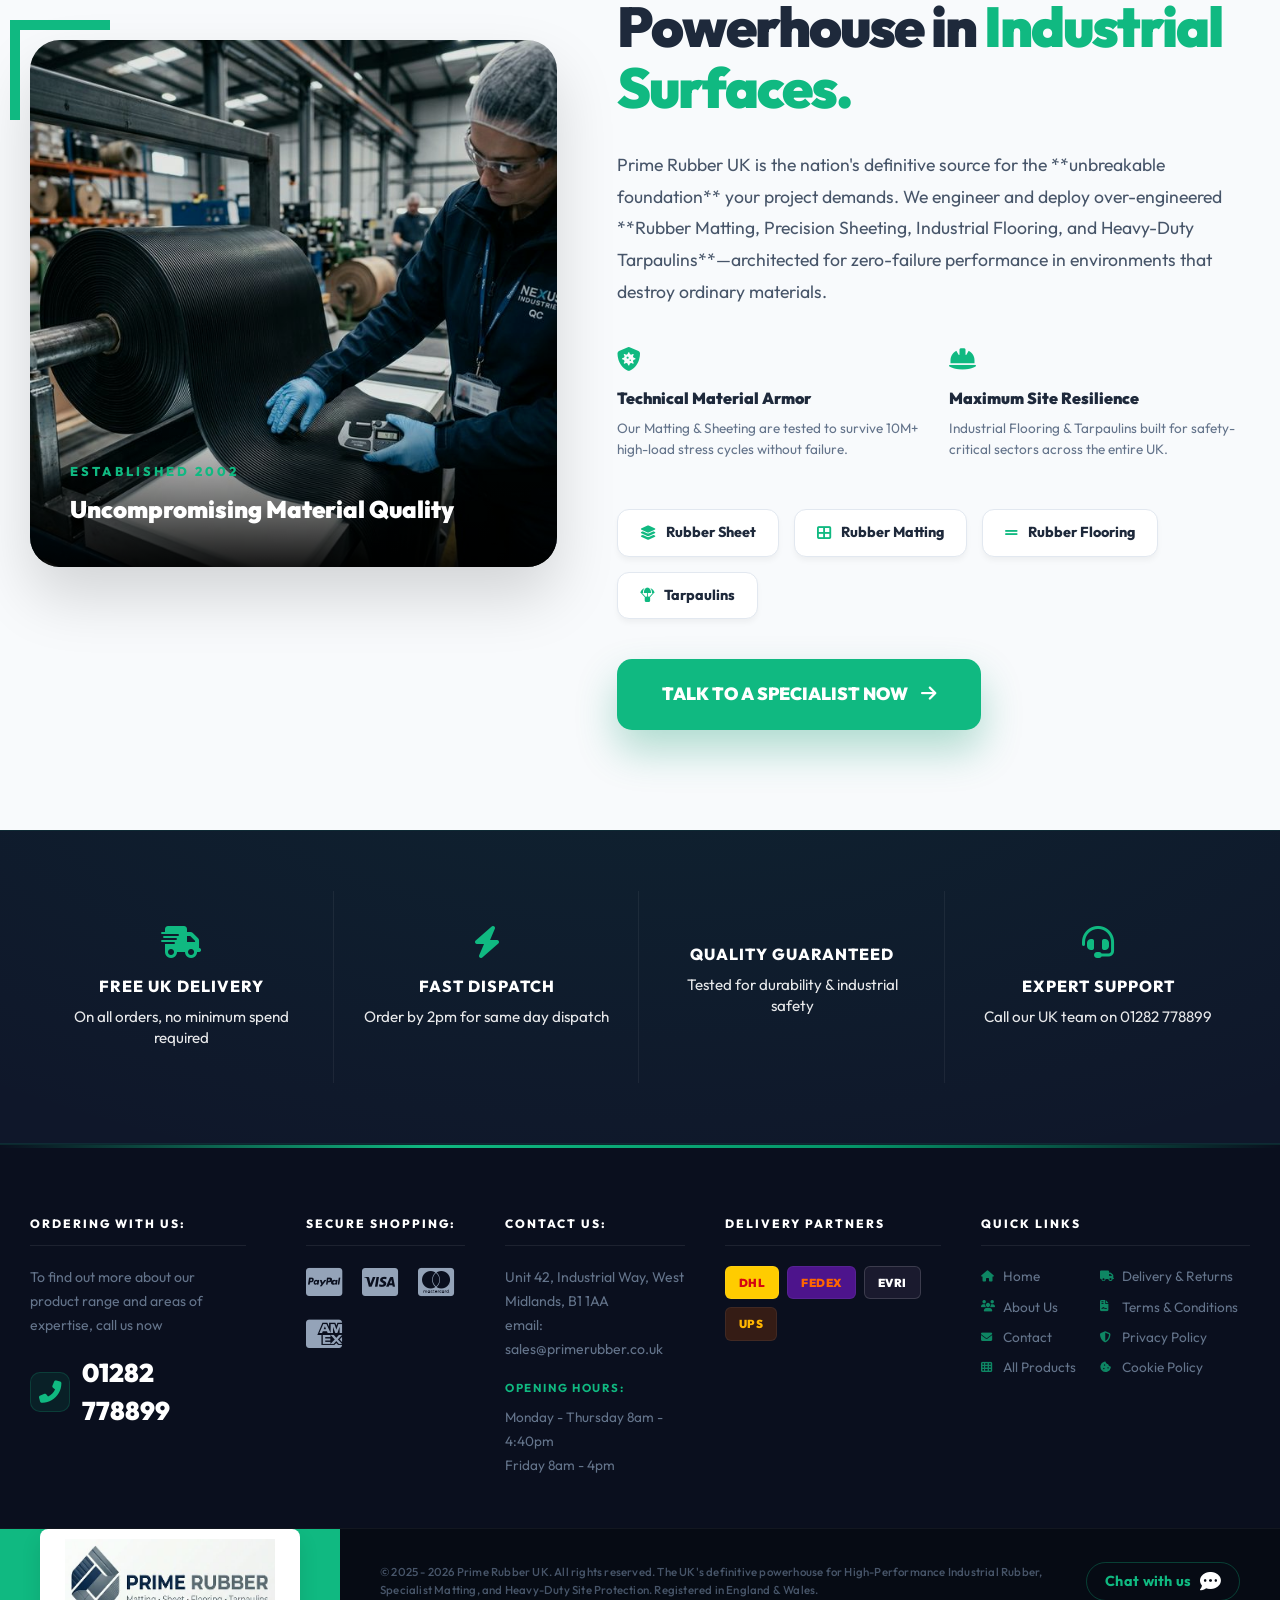
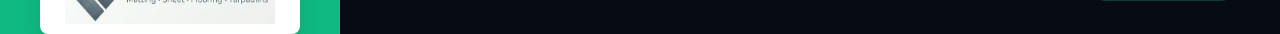
==== commit a974ffbb: "Add files via upload" ====
--- a/index.html
+++ b/index.html
@@ -1,1098 +1,1095 @@
-<!DOCTYPE html>
-<html lang="en-GB">
-
-<head>
-    <meta charset="UTF-8">
-    <meta name="viewport" content="width=device-width, initial-scale=1.0">
-    <title>Prime Rubber UK | Unbreakable Industrial Matting, Sheeting, Flooring & Tarpaulins</title>
-    <link rel="stylesheet" href="./style.css">
-    <link rel="stylesheet" href="https://cdnjs.cloudflare.com/ajax/libs/font-awesome/6.4.0/css/all.min.css">
-    <link href="https://fonts.googleapis.com/css2?family=Outfit:wght@400;500;600;700;800;900&display=swap"
-        rel="stylesheet">
-    <meta name="description"
-        content="Prime Rubber UK is the nation's definitive powerhouse for over-engineered Rubber Matting, Precision Sheeting, Industrial Flooring, and Heavy-Duty Tarpaulins. Order UK's most resilient industrial surfaces today.">
-    <link rel="canonical" href="https://primerubber.co.uk/">
-
-    <!-- 2026 SEO: Organization & Local Business Schema -->
-    <script type="application/ld+json">
-    {
-      "@context": "https://schema.org",
-      "@type": "LocalBusiness",
-      "name": "Prime Rubber UK",
-      "image": "https://primerubber.co.uk/images/logo_main.png",
-      "@id": "https://primerubber.co.uk",
-      "url": "https://primerubber.co.uk",
-      "telephone": "01282 778899",
-      "address": {
-        "@type": "PostalAddress",
-        "streetAddress": "Unit 42, Industrial Way",
-        "addressLocality": "Birmingham",
-        "postalCode": "B1 1AA",
-        "addressCountry": "GB"
-      },
-      "geo": {
-        "@type": "GeoCoordinates",
-        "latitude": 52.4862,
-        "longitude": -1.8904
-      },
-      "openingHoursSpecification": {
-        "@type": "OpeningHoursSpecification",
-        "dayOfWeek": [
-          "Monday",
-          "Tuesday",
-          "Wednesday",
-          "Thursday",
-          "Friday"
-        ],
-        "opens": "08:00",
-        "closes": "16:40"
-      },
-      "sameAs": [
-        "https://www.facebook.com/primerubberuk",
-        "https://www.linkedin.com/company/primerubberuk"
-      ]
-    }
-    </script>
-</head>
-
-<body>
-
-    <!-- TOP BAR -->
-    <div class="top-bar">
-        <div class="container">
-            <div class="top-bar-inner">
-                <div class="top-links">
-                    <a href="./">Home</a>
-                    <a href="#">FAQ</a>
-                    <a href="#">About Us</a>
-                    <a href="#contact">Contact Us</a>
-                </div>
-                <div class="top-email">
-                    <i class="fas fa-envelope" style="color: var(--primary);"></i> Email Us: sales@primerubber.co.uk
-                </div>
-            </div>
-        </div>
-    </div>
-
-    <!-- MAIN HEADER -->
-    <header class="header-main">
-        <div class="container">
-            <div class="header-row">
-                <a href="./" class="logo header-brand-logo">
-                    <img src="./images/logo_main.png" alt="Prime Rubber UK" class="main-header-img">
-                </a>
-
-                <div class="search-container">
-                    <i class="fas fa-search search-icon-inside"></i>
-                    <input type="text" class="search-input" placeholder="Search products...">
-                    <button class="search-btn">SEARCH</button>
-                    <!-- SEO H1: Hidden but readable by Google -->
-                    <h1 style="position: absolute; width: 1px; height: 1px; padding: 0; margin: -1px; overflow: hidden; clip: rect(0,0,0,0); border: 0;">Prime Rubber UK - Industrial Matting, Sheeting & Flooring Specialist</h1>
-                </div>
-
-                <div class="header-actions">
-                    <div class="h-contact">
-                        <i class="fas fa-phone-alt"></i>
-                        <div class="h-contact-text">
-                            <strong>01282 778899</strong>
-                        </div>
-                    </div>
-                    <a href="./basket.html" class="action-btn">
-                        <i class="fas fa-shopping-bag"></i>
-                        <span class="h-cart-count">0</span>
-                    </a>
-                </div>
-            </div>
-        </div>
-    </header>
-
-    <!-- NAV BAR -->
-    <nav class="nav-bar">
-        <div class="container nav-inner">
-            <div class="nav-links">
-                <div class="nav-item">
-                    <a href="./" class="nav-link">Home</a>
-                </div>
-
-                <div class="nav-item">
-                    <a href="./category.html?type=rubber-matting" class="nav-link">Rubber Matting <i
-                            class="fas fa-chevron-down" style="font-size: 0.7rem;"></i></a>
-                    <!-- MEGA MENU -->
-                    <div class="mega-menu">
-                        <div class="container mega-inner">
-                            <div class="mega-grid">
-                                <div class="mega-list-col">
-                                    <div class="mega-header">
-                                        <div class="square"></div>
-                                        <h3>Rubber Matting</h3>
-                                    </div>
-                                    <div class="mega-prod-list">
-                                        <a href="./product.html?slug=heavy-duty-ribbed-non-slip-rubber-matting-roll" class="mega-prod-item">
-                                            <div class="mega-img"><img src="./images/slider_matting.png" alt="Mat"></div>
-                                            <div class="mega-item-info">
-                                                <span class="mega-title">Ribbed Rubber Roll</span>
-                                                <span class="mega-price">From £1,968.52</span>
-                                            </div>
-                                        </a>
-                                        <a href="./product.html?slug=non-slip-rubber-matting-ribbed-heavy-duty-1" class="mega-prod-item">
-                                            <div class="mega-img"><img src="./images/slider_matting.png" alt="Mat"></div>
-                                            <div class="mega-item-info">
-                                                <span class="mega-title">Heavy Duty Ribbed</span>
-                                                <span class="mega-price">From £1,144.59</span>
-                                            </div>
-                                        </a>
-                                        <a href="./product.html?slug=plain-rubber-matting-linear-metre-a" class="mega-prod-item">
-                                            <div class="mega-img"><img src="./images/slider_matting.png" alt="Mat"></div>
-                                            <div class="mega-item-info">
-                                                <span class="mega-title">Cut Lengths Matting</span>
-                                                <span class="mega-price">From £265.65</span>
-                                            </div>
-                                        </a>
-                                        <a href="./product.html?slug=heavy-duty-non-slip-barrier-runner" class="mega-prod-item">
-                                            <div class="mega-img"><img src="./images/slider_matting.png" alt="Mat"></div>
-                                            <div class="mega-item-info">
-                                                <span class="mega-title">Heavy Duty Entrance</span>
-                                                <span class="mega-price">From £297.59</span>
-                                            </div>
-                                        </a>
-                                        <a href="./product.html?slug=anti-fatigue-industrial-oil-resistant-nitrile-rubber-matting-rolls" class="mega-prod-item">
-                                            <div class="mega-img"><img src="./images/slider_sheet.png" alt="Mat"></div>
-                                            <div class="mega-item-info">
-                                                <span class="mega-title">Anti-Fatigue Mats</span>
-                                                <span class="mega-price">From £534.15</span>
-                                            </div>
-                                        </a>
-                                    </div>
-                                    <div class="mega-btn-wrap">
-                                        <a href="./category.html?type=rubber-matting" class="mega-btn-yellow">View All
-                                            Rubber Matting <i class="fas fa-arrow-right"></i></a>
-                                    </div>
-                                </div>
-                                <div class="mega-banner-col">
-                                    <div class="mega-showcase-slider">
-                                        <!-- Slide 1 -->
-                                        <div class="showcase-slide">
-                                            <img src="./images/slider_matting.png" alt="Ribbed Roll">
-                                            <div class="showcase-content">
-                                                <div class="showcase-tag">Best Seller</div>
-                                                <h3>Ribbed Rubber Roll</h3>
-                                                <a href="./product.html?slug=heavy-duty-ribbed-non-slip-rubber-matting-roll" class="showcase-btn">Shop Now</a>
-                                            </div>
-                                        </div>
-                                        <!-- Slide 2 -->
-                                        <div class="showcase-slide">
-                                            <img src="./images/slider_matting.png" alt="Heavy Duty">
-                                            <div class="showcase-content">
-                                                <div class="showcase-tag">Industrial Grade</div>
-                                                <h3>Heavy Duty Ribbed</h3>
-                                                <a href="./product.html?slug=non-slip-rubber-matting-ribbed-heavy-duty-1" class="showcase-btn">Shop Now</a>
-                                            </div>
-                                        </div>
-                                        <!-- Slide 3 -->
-                                        <div class="showcase-slide">
-                                            <img src="./images/slider_matting.png" alt="Entrance Mat">
-                                            <div class="showcase-content">
-                                                <div class="showcase-tag">New Arrival</div>
-                                                <h3>Entrance Matting</h3>
-                                                <a href="./product.html?slug=heavy-duty-non-slip-barrier-runner" class="showcase-btn">Shop Now</a>
-                                            </div>
-                                        </div>
-                                        <!-- Slide 4 -->
-                                        <div class="showcase-slide">
-                                            <img src="./images/slider_sheet.png" alt="Anti-Fatigue">
-                                            <div class="showcase-content">
-                                                <div class="showcase-tag">Worker Safety</div>
-                                                <h3>Anti-Fatigue Mats</h3>
-                                                <a href="./product.html?slug=anti-fatigue-industrial-oil-resistant-nitrile-rubber-matting-rolls" class="showcase-btn">Learn More</a>
-                                            </div>
-                                        </div>
-                                    </div>
-                                </div>
-                            </div>
-                        </div>
-                    </div>
-                </div>
-
-                <div class="nav-item">
-                    <a href="./category.html?type=rubber-sheet" class="nav-link">Rubber Sheet <i
-                            class="fas fa-chevron-down" style="font-size: 0.7rem;"></i></a>
-                    <div class="mega-menu">
-                        <div class="container mega-inner">
-                            <div class="mega-grid">
-                                <div class="mega-list-col">
-                                    <div class="mega-header">
-                                        <div class="square"></div>
-                                        <h3>Rubber Sheeting</h3>
-                                    </div>
-                                    <div class="mega-prod-list">
-                                        <a href="./product.html?slug=heavy-duty-commercial-black-rubber-sheet-nr-sbr" class="mega-prod-item">
-                                            <div class="mega-img"><img
-                                                    src="./images/slider_sheet.png"
-                                                    alt="Sheet"></div>
-                                            <div class="mega-item-info">
-                                                <span class="mega-title">Heavy Duty NR/SBR</span>
-                                                <span class="mega-price">From £1,425.60</span>
-                                            </div>
-                                        </a>
-                                        <a href="./product.html?slug=oil-fuel-resistant-nitrile-rubber-sheet" class="mega-prod-item">
-                                            <div class="mega-img"><img
-                                                    src="./images/slider_sheet.png"
-                                                    alt="Sheet"></div>
-                                            <div class="mega-item-info">
-                                                <span class="mega-title">Nitrile Oil Resistant</span>
-                                                <span class="mega-price">From £592.81</span>
-                                            </div>
-                                        </a>
-                                        <a href="./product.html?slug=commercial-rubber-sheet-linear-metre" class="mega-prod-item">
-                                            <div class="mega-img"><img src="./images/slider_sheet.png" alt="Sheet"></div>
-                                            <div class="mega-item-info">
-                                                <span class="mega-title">Commercial Linear</span>
-                                                <span class="mega-price">From £267.09</span>
-                                            </div>
-                                        </a>
-                                        <a href="./product.html?slug=commercial-grade-neoprene-rubber-sheet" class="mega-prod-item">
-                                            <div class="mega-img"><img src="./images/slider_sheet.png" alt="Sheet"></div>
-                                            <div class="mega-item-info">
-                                                <span class="mega-title">Neoprene Grade</span>
-                                                <span class="mega-price">From £5,500.00</span>
-                                            </div>
-                                        </a>
-                                    </div>
-                                    <div class="mega-btn-wrap">
-                                        <a href="./category.html?type=rubber-sheet" class="mega-btn-yellow">View All
-                                            Rubber Sheet <i class="fas fa-arrow-right"></i></a>
-                                    </div>
-                                </div>
-                                <div class="mega-banner-col">
-                                    <div class="mega-showcase-slider">
-                                        <div class="showcase-slide">
-                                            <img src="./images/slider_sheet.png"
-                                                alt="Sheet">
-                                            <div class="showcase-content">
-                                                <div class="showcase-tag">Industrial</div>
-                                                <h3>NR/SBR General Purpose</h3>
-                                                <a href="./product.html?slug=heavy-duty-commercial-black-rubber-sheet-nr-sbr" class="showcase-btn">Shop Now</a>
-                                            </div>
-                                        </div>
-                                        <div class="showcase-slide">
-                                            <img src="./images/slider_sheet.png"
-                                                alt="Sheet">
-                                            <div class="showcase-content">
-                                                <div class="showcase-tag">Oil Resistant</div>
-                                                <h3>Nitrile Grade</h3>
-                                                <a href="./product.html?slug=oil-fuel-resistant-nitrile-rubber-sheet" class="showcase-btn">Shop Now</a>
-                                            </div>
-                                        </div>
-                                    </div>
-                                </div>
-                            </div>
-                        </div>
-                    </div>
-                </div>
-
-                <div class="nav-item">
-                    <a href="./category.html?type=rubber-flooring" class="nav-link">Rubber Flooring <i
-                            class="fas fa-chevron-down" style="font-size: 0.7rem;"></i></a>
-                    <div class="mega-menu">
-                        <div class="container mega-inner">
-                            <div class="mega-grid">
-                                <div class="mega-list-col">
-                                    <div class="mega-header">
-                                        <div class="square"></div>
-                                        <h3>Rubber Flooring</h3>
-                                    </div>
-                                    <div class="mega-prod-list">
-                                        <a href="./product.html?slug=rubber-woodland-brown-chippings-durable-mulch" class="mega-prod-item">
-                                            <div class="mega-img"><img
-                                                    src="./images/slider_flooring.png"
-                                                    alt="Flooring"></div>
-                                            <div class="mega-item-info">
-                                                <span class="mega-title">Industrial Vinyl Rolls</span>
-                                                <span class="mega-price">From £1,019.70</span>
-                                            </div>
-                                        </a>
-                                        <a href="./product.html?slug=safety-rated-diamond-tread-safety-flooring" class="mega-prod-item">
-                                            <div class="mega-img"><img
-                                                    src="./images/slider_flooring.png"
-                                                    alt="Flooring"></div>
-                                            <div class="mega-item-info">
-                                                <span class="mega-title">Diamond Tread Safety</span>
-                                                <span class="mega-price">From £711.61</span>
-                                            </div>
-                                        </a>
-                                        <a href="./product.html?slug=heavy-duty-plain-rubber-kennel-flooring" class="mega-prod-item">
-                                            <div class="mega-img"><img
-                                                    src="./images/logo_main.png"
-                                                    alt="Flooring"></div>
-                                            <div class="mega-item-info">
-                                                <span class="mega-title">Kennel Flooring</span>
-                                                <span class="mega-price">From £1,046.53</span>
-                                            </div>
-                                        </a>
-                                        <a href="./product.html?slug=slip-not-premium-slate-grey-rubber-chippings" class="mega-prod-item">
-                                            <div class="mega-img"><img
-                                                    src="./images/logo_main.png"
-                                                    alt="Flooring"></div>
-                                            <div class="mega-item-info">
-                                                <span class="mega-title">Woodland Brown</span>
-                                                <span class="mega-price">From £1,378.48</span>
-                                            </div>
-                                        </a>
-                                    </div>
-                                    <div class="mega-btn-wrap">
-                                        <a href="./category.html?type=rubber-flooring" class="mega-btn-yellow">View All
-                                            Flooring <i class="fas fa-arrow-right"></i></a>
-                                    </div>
-                                </div>
-                                <div class="mega-banner-col">
-                                    <div class="mega-showcase-slider">
-                                        <div class="showcase-slide">
-                                            <img src="./images/slider_flooring.png" alt="Flooring">
-                                            <div class="showcase-content">
-                                                <div class="showcase-tag">Industrial</div>
-                                                <h3>Safety Rubber Flooring</h3>
-                                                <a href="./product.html?slug=safety-rated-diamond-tread-safety-flooring" class="showcase-btn">Shop Now</a>
-                                            </div>
-                                        </div>
-                                    </div>
-                                </div>
-                            </div>
-                        </div>
-                    </div>
-                </div>
-
-                <div class="nav-item">
-                    <a href="./category.html?type=tarpaulins" class="nav-link">Tarpaulins <i class="fas fa-chevron-down"
-                            style="font-size: 0.7rem;"></i></a>
-                    <div class="mega-menu">
-                        <div class="container mega-inner">
-                            <div class="mega-grid">
-                                <div class="mega-list-col">
-                                    <div class="mega-header">
-                                        <div class="square"></div>
-                                        <h3>Tarpaulins</h3>
-                                    </div>
-                                    <div class="mega-prod-list">
-                                        <a href="./product.html?slug=waterproof-heavy-duty-silver-tarpaulin" class="mega-prod-item">
-                                            <div class="mega-img"><img src="./images/slider_tarpaulin.png" alt="Tarp">
-                                            </div>
-                                            <div class="mega-item-info">
-                                                <span class="mega-title">Waterproof Blue</span>
-                                                <span class="mega-price">From £610.52</span>
-                                            </div>
-                                        </a>
-                                        <a href="./product.html?slug=uv-protected-waterproof-tarpaulin-200gsm" class="mega-prod-item">
-                                            <div class="mega-img"><img src="./images/slider_tarpaulin.png" alt="Tarp">
-                                            </div>
-                                            <div class="mega-item-info">
-                                                <span class="mega-title">Heavy Duty Pro</span>
-                                                <span class="mega-price">From £45.99</span>
-                                            </div>
-                                        </a>
-                                        <a href="./product.html?slug=black-and-silver-heavy-duty-tarpaulin" class="mega-prod-item">
-                                            <div class="mega-img"><img src="./images/slider_tarpaulin.png" alt="Tarp">
-                                            </div>
-                                            <div class="mega-item-info">
-                                                <span class="mega-title">Transparent PVC</span>
-                                                <span class="mega-price">From £273.66</span>
-                                            </div>
-                                        </a>
-                                        <a href="./product.html?slug=clear-pvc-outdoor-waterproof-curtain" class="mega-prod-item">
-                                            <div class="mega-img"><img src="./images/slider_sheet.png" alt="Tarp"></div>
-                                            <div class="mega-item-info">
-                                                <span class="mega-title">Green Canvas Tarp</span>
-                                                <span class="mega-price">From £344.99</span>
-                                            </div>
-                                        </a>
-                                    </div>
-                                    <div class="mega-btn-wrap">
-                                        <a href="./category.html?type=tarpaulins" class="mega-btn-yellow">View All
-                                            Tarpaulins <i class="fas fa-arrow-right"></i></a>
-                                    </div>
-                                </div>
-                                <div class="mega-banner-col">
-                                    <div class="mega-showcase-slider">
-                                        <div class="showcase-slide">
-                                            <img src="./images/slider_tarpaulin.png" alt="Tarp">
-                                            <div class="showcase-content">
-                                                <div class="showcase-tag">Industrial Grade</div>
-                                                <h3>Premium Tarpaulins</h3>
-                                                <a href="./product.html?slug=waterproof-heavy-duty-silver-tarpaulin" class="showcase-btn">Shop Now</a>
-                                            </div>
-                                        </div>
-                                    </div>
-                                </div>
-                            </div>
-                        </div>
-                    </div>
-                </div>
-
-                <div class="nav-item">
-                    <a href="./about.html" class="nav-link">About Us</a>
-                </div>
-                <div class="nav-item">
-                    <a href="./contact.html" class="nav-link">Contact</a>
-                </div>
-            </div>
-        </div>
-    </nav>
-
-    <!-- HERO SECTION -->
-    <section class="hero-sec">
-        <div class="container">
-            <!-- Full Width Hero Slider -->
-            <div class="hero-slider-wrap">
-
-                <div class="hero-slider">
-                    <div class="slider-container">
-                        <!-- Slide 1: Rubber Matting -->
-                        <div class="hero-slide active">
-                            <img src="./images/slider_matting.png" alt="Rubber Matting" class="slide-bg">
-                            <div class="slide-content">
-                                <div class="slide-tag">ANTI-SLIP INDUSTRIAL GRADE</div>
-                                <h2>Rubber <span>Matting</span></h2>
-                                <p>Heavy-duty anti-slip rubber matting for workshops, warehouses and gyms. UK nationwide
-                                    delivery.</p>
-                                <a href="./category.html?type=rubber-matting" class="slide-btn">Explore Collection <i
-                                        class="fas fa-arrow-right"></i></a>
-                            </div>
-                        </div>
-                        <!-- Slide 2: Rubber Sheet -->
-                        <div class="hero-slide">
-                            <img src="./images/slider_sheet.png" alt="Rubber Sheet" class="slide-bg">
-                            <div class="slide-content">
-                                <div class="slide-tag">PRECISION MANUFACTURED</div>
-                                <h2>Rubber <span>Sheet</span></h2>
-                                <p>SBR, Neoprene, and Nitrile rubber sheets cut to size. Perfect for gaskets, seals and
-                                    industrial lining.</p>
-                                <a href="./category.html?type=rubber-sheet" class="slide-btn">Explore Sheeting <i
-                                        class="fas fa-arrow-right"></i></a>
-                            </div>
-                        </div>
-                        <!-- Slide 3: Rubber Flooring -->
-                        <div class="hero-slide">
-                            <img src="./images/slider_flooring.png" alt="Rubber Flooring" class="slide-bg">
-                            <div class="slide-content">
-                                <div class="slide-tag">HEAVY DUTY PROTECTIVE</div>
-                                <h2>Rubber <span>Flooring</span></h2>
-                                <p>Sound-dampening, high-impact rubber flooring for factory floors, gyms and commercial
-                                    spaces.</p>
-                                <a href="./category.html?type=rubber-flooring" class="slide-btn">Explore Flooring <i
-                                        class="fas fa-arrow-right"></i></a>
-                            </div>
-                        </div>
-                        <!-- Slide 4: Tarpaulins -->
-                        <div class="hero-slide">
-                            <img src="./images/slider_tarpaulin.png" alt="Tarpaulins" class="slide-bg">
-                            <div class="slide-content">
-                                <div class="slide-tag">WEATHERPROOF PROTECTION</div>
-                                <h2><span>Tarpaulins</span></h2>
-                                <p>100% waterproof industrial tarpaulins for construction, haulage and outdoor storage.
-                                    Built for UK weather.</p>
-                                <a href="./category.html?type=tarpaulins" class="slide-btn">Explore Protection <i
-                                        class="fas fa-arrow-right"></i></a>
-                            </div>
-                        </div>
-                    </div>
-                    <!-- Navigation Dots -->
-                    <div class="slider-dots">
-                        <div class="dot active" onclick="setSlide(0)"></div>
-                        <div class="dot" onclick="setSlide(1)"></div>
-                        <div class="dot" onclick="setSlide(2)"></div>
-                        <div class="dot" onclick="setSlide(3)"></div>
-                    </div>
-                    <!-- Slider Arrows -->
-                    <div class="slider-arrows">
-                        <button onclick="prevSlide()" class="s-arrow"><i class="fas fa-chevron-left"></i></button>
-                        <button onclick="nextSlide()" class="s-arrow"><i class="fas fa-chevron-right"></i></button>
-                    </div>
-                </div>
-            </div>
-
-        </div>
-    </section>
-
-    </section>
-
-    <!-- PRIME MATERIAL SCALE VISUALIZER -->
-    <section class="scale-visualizer" style="background: #000; padding: 100px 0; border-top: 1px solid #111;">
-        <div class="container">
-            <div style="display: grid; grid-template-columns: 1fr 1fr; gap: 80px; align-items: center;">
-                <div>
-                    <h6
-                        style="color: var(--primary); font-weight: 800; letter-spacing: 3px; text-transform: uppercase; margin-bottom: 15px;">
-                        Industrial Accuracy</h6>
-                    <h2
-                        style="font-size: 2.8rem; color: #fff; font-weight: 900; line-height: 1.1; margin-bottom: 25px;">
-                        Visualizing Prime <br>Material Thickness</h2>
-                    <p style="color: #94a3b8; font-size: 1.1rem; line-height: 1.6; margin-bottom: 35px;">Understanding
-                        technical dimensions is critical for industrial success. Use our precision scale tool to
-                        visualize thickness benchmarks for your specific project requirements.</p>
-
-                    <!-- Thickness Selector Buttons -->
-                    <div style="display: flex; flex-wrap: wrap; gap: 15px;" id="thicknessOptions">
-                        <button class="thickness-btn active" data-mm="3">3mm</button>
-                        <button class="thickness-btn" data-mm="6">6mm</button>
-                        <button class="thickness-btn" data-mm="10">10mm</button>
-                        <button class="thickness-btn" data-mm="15">15mm</button>
-                        <button class="thickness-btn" data-mm="20">20mm</button>
-                    </div>
-                </div>
-
-                <div
-                    style="position: relative; background: #050505; border: 1px solid #111; border-radius: 30px; height: 400px; display: flex; align-items: center; justify-content: center; overflow: hidden;">
-                    <!-- Visual Scale Area -->
-                    <div style="display: flex; align-items: flex-end; gap: 40px; transform: scale(3.5);">
-                        <!-- Coin Reference (Standard £1 coin is ~2.8mm thick) -->
-                        <div style="display: flex; flex-direction: column; align-items: center; gap: 5px;">
-                            <div
-                                style="width: 25px; height: 1.5px; background: #b4975a; border-radius: 2px; box-shadow: 0 1px 3px rgba(0,0,0,0.5);">
-                            </div>
-                            <span style="font-size: 2px; color: #fff; font-weight: 900;">COIN REF.</span>
-                        </div>
-
-                        <!-- Rubber Sample Mock -->
-                        <div id="materialSample"
-                            style="width: 40px; height: 3px; background: #222; border-top: 0.2px solid #444; border-bottom: 0.2px solid #111; transition: height 0.4s cubic-bezier(0.19, 1, 0.22, 1); box-shadow: 0 2px 10px rgba(0,0,0,0.8); position: relative;">
-                            <div
-                                style="position: absolute; top: 0; left: 0; width: 100%; height: 100%; background: radial-gradient(circle at 10% 10%, rgba(255,255,255,0.05) 0%, transparent 100%);">
-                            </div>
-                        </div>
-                    </div>
-
-                    <div style="position: absolute; bottom: 30px; right: 40px; text-align: right;">
-                        <div id="mmDisplay"
-                            style="font-size: 4rem; font-weight: 900; color: rgba(255,255,255,0.05); line-height: 1;">
-                            3MM</div>
-                        <div
-                            style="color: var(--primary); font-weight: 800; font-size: 0.7rem; text-transform: uppercase; letter-spacing: 2px;">
-                            Prime Precision Grade</div>
-                    </div>
-                </div>
-            </div>
-        </div>
-    </section>
-
-    <style>
-        .thickness-btn {
-            background: #111;
-            color: #fff;
-            border: 1px solid #222;
-            padding: 12px 25px;
-            border-radius: 12px;
-            font-weight: 800;
-            cursor: pointer;
-            transition: 0.3s;
-        }
-
-        .thickness-btn.active {
-            background: var(--primary);
-            border-color: var(--primary);
-            color: #fff;
-            box-shadow: 0 10px 20px rgba(5, 150, 105, 0.2);
-        }
-
-        .thickness-btn:hover:not(.active) {
-            background: #222;
-            border-color: #333;
-        }
-    </style>
-
-    <!-- PRIME HORIZONTAL CLEARANCE BANNER (RESTYLED) -->
-    <section class="clearance-banner" style="background: #000; padding: 20px 0 80px;">
-        <div class="container">
-            <div
-                style="background: #111; padding: 25px 50px; display: flex; align-items: center; justify-content: space-between; border-radius: 15px; border: 2px solid #222; box-shadow: 0 20px 50px rgba(0,0,0,0.5); position: relative; overflow: hidden;">
-
-                <!-- Background Glowing Neon Accent -->
-                <div
-                    style="position: absolute; top: 0; left: 0; width: 4px; height: 100%; background: #059669; box-shadow: 0 0 20px #059669;">
-                </div>
-
-                <div style="display: flex; align-items: center; gap: 40px; position: relative; z-index: 2;">
-                    <h2
-                        style="color: #059669; font-family: 'Oswald', sans-serif; font-size: 2.8rem; font-weight: 900; line-height: 1; text-transform: uppercase; margin: 0; letter-spacing: -1px;">
-                        CLEARANCE <span
-                            style="font-weight: 700; font-size: 1.8rem; letter-spacing: 0; color: #fff; opacity: 0.9; margin-left: 15px;">WHEN
-                            IT'S GONE, IT'S GONE</span>
-                    </h2>
-                </div>
-
-                <a href="./all-products.html" class="clearance-link-btn"
-                    style="background: #f59e0b; color: #000; text-decoration: none; padding: 18px 55px; font-weight: 900; text-transform: uppercase; letter-spacing: 2px; font-size: 1.1rem; position: relative; z-index: 2; clip-path: polygon(8% 0%, 100% 0%, 92% 100%, 0% 100%); transition: all 0.4s cubic-bezier(0.175, 0.885, 0.32, 1.275); display: inline-block;">
-                    SHOP NOW
-                </a>
-            </div>
-        </div>
-        <style>
-            .clearance-link-btn:hover {
-                background: #d97706 !important;
-                transform: scale(1.08) translateX(5px);
-                box-shadow: -10px 10px 30px rgba(245, 158, 11, 0.4);
-            }
-        </style>
-    </section>
-
-    <!-- TRUSTED CLIENTS TICKER (News Style) -->
-    <section class="ticker-section">
-        <div class="ticker-header">
-            <h4>Our Trusted Partners & Clients</h4>
-        </div>
-        <div class="ticker-wrap">
-            <div class="ticker-content">
-                <!-- Set 1 -->
-                <div class="ticker-item"><i class="fas fa-car-side"></i><span>JAGUAR</span></div>
-                <div class="ticker-item"><i class="fas fa-plane"></i><span>BRITISH AIRWAYS</span></div>
-                <div class="ticker-item"><i class="fas fa-gas-pump"></i><span>SHELL</span></div>
-                <div class="ticker-item"><i class="fas fa-landmark"></i><span>HSBC</span></div>
-                <div class="ticker-item"><i class="fas fa-hospital"></i><span>NHS TRUST</span></div>
-                <div class="ticker-item"><i class="fas fa-gear"></i><span>ROLLS ROYCE</span></div>
-                <div class="ticker-item"><i class="fas fa-industry"></i><span>ICOMAR INDUSTRIAL</span></div>
-                <div class="ticker-item"><i class="fas fa-building"></i><span>OKKO GROUP</span></div>
-                <div class="ticker-item"><i class="fas fa-truck-fast"></i><span>UKINN LOGISTICS</span></div>
-                <div class="ticker-item"><i class="fas fa-microchip"></i><span>DAELEK SYSTEMS</span></div>
-                <div class="ticker-item"><i class="fas fa-shield-virus"></i><span>DKKH SAFETY</span></div>
-
-                <!-- Set 2 -->
-                <div class="ticker-item"><i class="fas fa-car-side"></i><span>JAGUAR</span></div>
-                <div class="ticker-item"><i class="fas fa-plane"></i><span>BRITISH AIRWAYS</span></div>
-                <div class="ticker-item"><i class="fas fa-gas-pump"></i><span>SHELL</span></div>
-                <div class="ticker-item"><i class="fas fa-landmark"></i><span>HSBC</span></div>
-                <div class="ticker-item"><i class="fas fa-hospital"></i><span>NHS TRUST</span></div>
-                <div class="ticker-item"><i class="fas fa-gear"></i><span>ROLLS ROYCE</span></div>
-                <div class="ticker-item"><i class="fas fa-industry"></i><span>ICOMAR INDUSTRIAL</span></div>
-                <div class="ticker-item"><i class="fas fa-building"></i><span>OKKO GROUP</span></div>
-                <div class="ticker-item"><i class="fas fa-truck-fast"></i><span>UKINN LOGISTICS</span></div>
-                <div class="ticker-item"><i class="fas fa-microchip"></i><span>DAELEK SYSTEMS</span></div>
-                <div class="ticker-item"><i class="fas fa-shield-virus"></i><span>DKKH SAFETY</span></div>
-            </div>
-        </div>
-    </section>
-
-    <!-- CATEGORY EXPLORATION (Restored Original Style) -->
-    <section class="cat-explore-sec" style="padding: 60px 0;">
-        <div class="container">
-            <div class="sec-title" style="text-align: center; margin-bottom: 50px;">
-                <h2 style="font-size: 2.5rem; font-weight: 900;">Explore Our Categories</h2>
-                <div style="width: 80px; height: 4px; background: var(--primary); margin: 15px auto;"></div>
-            </div>
-
-            <div class="cat-explore-grid"
-                style="display: grid; grid-template-columns: repeat(auto-fit, minmax(280px, 1fr)); gap: 30px;">
-                <a href="./category.html?type=rubber-matting" class="cat-card-simple"
-                    style="position: relative; height: 350px; border-radius: 12px; overflow: hidden; display: block; text-decoration: none;">
-                    <img src="./images/slider_matting.png" style="width: 100%; height: 100%; object-fit: cover;">
-                    <div
-                        style="position: absolute; bottom: 0; left: 0; width: 100%; background: linear-gradient(transparent, rgba(0,0,0,0.8)); padding: 30px; color: #fff;">
-                        <h3 style="font-size: 1.5rem; font-weight: 800; margin-bottom: 10px;">Rubber Matting</h3>
-                        <span
-                            style="display: inline-block; padding: 8px 15px; background: var(--accent); color: #000; font-weight: 700; border-radius: 4px; font-size: 0.8rem;">VIEW
-                            PRODUCTS →</span>
-                    </div>
-                </a>
-
-                <a href="./category.html?type=rubber-sheet" class="cat-card-simple"
-                    style="position: relative; height: 350px; border-radius: 12px; overflow: hidden; display: block; text-decoration: none;">
-                    <img src="./images/slider_sheet.png" style="width: 100%; height: 100%; object-fit: cover;">
-                    <div
-                        style="position: absolute; bottom: 0; left: 0; width: 100%; background: linear-gradient(transparent, rgba(0,0,0,0.8)); padding: 30px; color: #fff;">
-                        <h3 style="font-size: 1.5rem; font-weight: 800; margin-bottom: 10px;">Rubber Sheeting</h3>
-                        <span
-                            style="display: inline-block; padding: 8px 15px; background: var(--accent); color: #000; font-weight: 700; border-radius: 4px; font-size: 0.8rem;">VIEW
-                            PRODUCTS →</span>
-                    </div>
-                </a>
-
-                <a href="./category.html?type=rubber-flooring" class="cat-card-simple"
-                    style="position: relative; height: 350px; border-radius: 12px; overflow: hidden; display: block; text-decoration: none;">
-                    <img src="./images/slider_flooring.png" style="width: 100%; height: 100%; object-fit: cover;">
-                    <div
-                        style="position: absolute; bottom: 0; left: 0; width: 100%; background: linear-gradient(transparent, rgba(0,0,0,0.8)); padding: 30px; color: #fff;">
-                        <h3 style="font-size: 1.5rem; font-weight: 800; margin-bottom: 10px;">Rubber Flooring</h3>
-                        <span
-                            style="display: inline-block; padding: 8px 15px; background: var(--accent); color: #000; font-weight: 700; border-radius: 4px; font-size: 0.8rem;">VIEW
-                            PRODUCTS →</span>
-                    </div>
-                </a>
-
-                <a href="./category.html?type=tarpaulins" class="cat-card-simple"
-                    style="position: relative; height: 350px; border-radius: 12px; overflow: hidden; display: block; text-decoration: none;">
-                    <img src="./images/slider_tarpaulin.png" style="width: 100%; height: 100%; object-fit: cover;">
-                    <div
-                        style="position: absolute; bottom: 0; left: 0; width: 100%; background: linear-gradient(transparent, rgba(0,0,0,0.8)); padding: 30px; color: #fff;">
-                        <h3 style="font-size: 1.5rem; font-weight: 800; margin-bottom: 10px;">Tarpaulins</h3>
-                        <span
-                            style="display: inline-block; padding: 8px 15px; background: var(--accent); color: #000; font-weight: 700; border-radius: 4px; font-size: 0.8rem;">VIEW
-                            PRODUCTS →</span>
-                    </div>
-                </a>
-            </div>
-        </div>
-    </section>
-
-
-    <!-- DYNAMIC PRODUCT SHOWCASE (Auto-Scrolling) -->
-    <section class="collection-sec">
-        <div class="aura-glow aura-1"></div>
-        <div class="aura-glow aura-2"></div>
-        <div class="container-full">
-            <div class="collection-header">
-                <h2>Our Premium Products</h2>
-                <p>Discover our top-rated industrial and commercial solutions</p>
-            </div>
-
-            <div class="ticker-product-wrap">
-                <div class="ticker-product-track" id="productTicker">
-                    <!-- Dynamically populated from script.js -->
-                </div>
-            </div>
-
-            <div class="ticker-controls">
-                <span><i class="fas fa-arrows-left-right"></i> Auto-Scrolling Collection</span>
-            </div>
-        </div>
-    </section>
-
-    <!-- FEATURED PRODUCTS ROWS -->
-    <section class="featured-products-sec" style="padding: 60px 0;">
-        <div class="container">
-            <div class="sec-title" style="text-align: center; margin-bottom: 40px;">
-                <h2 style="font-size: 2.5rem; font-weight: 900;">Trending This Week</h2>
-            </div>
-            <div class="product-grid">
-                <!-- Dynamically populated -->
-            </div>
-        </div>
-    </section>
-
-    <!-- WELCOME / PERSUASION SECTION -->
-    <!-- PREMIUM WELCOME & PERSUASION SECTION -->
-    <section class="premium-intro-sec" style="padding: 100px 0; background: #f8fafc; overflow: hidden;">
-        <div class="container">
-            <div style="display: flex; flex-wrap: wrap; gap: 60px; align-items: center;">
-
-                <!-- Left: Impact Image -->
-                <div style="flex: 1; min-width: 350px; position: relative;">
-                    <div
-                        style="position: absolute; top: -20px; left: -20px; width: 100px; height: 100px; border-left: 10px solid var(--primary); border-top: 10px solid var(--primary); z-index: 1;">
-                    </div>
-                    <div
-                        style="position: relative; border-radius: 30px; overflow: hidden; box-shadow: 0 30px 60px rgba(0,0,0,0.15);">
-                        <img src="./images/inspection_premium.png"
-                            style="width: 100%; height: auto; display: block; filter: brightness(0.9);">
-                        <div
-                            style="position: absolute; bottom: 0; left: 0; width: 100%; padding: 40px; background: linear-gradient(transparent, rgba(0,0,0,0.9)); color: #fff;">
-                            <div
-                                style="font-size: 0.8rem; letter-spacing: 3px; font-weight: 800; margin-bottom: 10px; color: var(--primary);">
-                                ESTABLISHED 2002</div>
-                            <h4 style="font-size: 1.5rem; font-weight: 900; margin: 0;">Uncompromising Material Quality
-                            </h4>
-                        </div>
-                    </div>
-                </div>
-
-                <!-- Right: Content & Persuasion -->
-                <div style="flex: 1.2; min-width: 350px;">
-                    <div
-                        style="display: inline-block; padding: 6px 15px; background: rgba(5, 150, 105, 0.1); color: var(--primary); border-radius: 50px; font-weight: 800; font-size: 0.8rem; margin-bottom: 25px;">
-                        <i class="fas fa-check-circle"></i> BEYOND THE INDUSTRY STANDARD
-                    </div>
-                    <h2
-                        style="font-size: 3.5rem; font-weight: 950; line-height: 1.1; margin-bottom: 30px; letter-spacing: -2px;">
-                        The Definitive Powerhouse in <span style="color: var(--primary);">Industrial Surfaces.</span>
-                    </h2>
-                    <p style="font-size: 1.1rem; color: #475569; line-height: 1.8; margin-bottom: 40px;">
-                        Prime Rubber UK is the nation's definitive source for the **unbreakable foundation** your
-                        project demands. We engineer and deploy over-engineered **Rubber Matting, Precision Sheeting,
-                        Industrial Flooring, and Heavy-Duty Tarpaulins**—architected for zero-failure performance in
-                        environments that destroy ordinary materials.
-                    </p>
-
-                    <div style="display: grid; grid-template-columns: 1fr 1fr; gap: 30px; margin-bottom: 50px;">
-                        <div class="trust-pillar">
-                            <i class="fas fa-shield-virus"
-                                style="color: var(--primary); font-size: 1.5rem; margin-bottom: 15px;"></i>
-                            <h4 style="font-weight: 900; margin-bottom: 8px;">Technical Material Armor</h4>
-                            <p style="font-size: 0.85rem; color: #64748b; margin: 0;">Our Matting & Sheeting are tested
-                                to survive 10M+ high-load stress cycles without failure.</p>
-                        </div>
-                        <div class="trust-pillar">
-                            <i class="fas fa-hard-hat"
-                                style="color: var(--primary); font-size: 1.5rem; margin-bottom: 15px;"></i>
-                            <h4 style="font-weight: 900; margin-bottom: 8px;">Maximum Site Resilience</h4>
-                            <p style="font-size: 0.85rem; color: #64748b; margin: 0;">Industrial Flooring & Tarpaulins
-                                built for safety-critical sectors across the entire UK.</p>
-                        </div>
-                    </div>
-
-                    <div style="display: flex; flex-wrap: wrap; gap: 15px; margin-bottom: 40px;">
-                        <a href="./category.html?type=rubber-sheet" class="cat-chip"
-                            style="text-decoration: none; color: inherit; padding: 12px 22px; background: #fff; border: 1px solid #e2e8f0; border-radius: 12px; font-weight: 750; font-size: 0.9rem; display: flex; align-items: center; gap: 10px; transition: all 0.3s ease; box-shadow: 0 4px 6px -1px rgba(0,0,0,0.05);">
-                            <i class="fas fa-layer-group" style="color: var(--primary);"></i> Rubber Sheet
-                        </a>
-                        <a href="./category.html?type=rubber-matting" class="cat-chip"
-                            style="text-decoration: none; color: inherit; padding: 12px 22px; background: #fff; border: 1px solid #e2e8f0; border-radius: 12px; font-weight: 750; font-size: 0.9rem; display: flex; align-items: center; gap: 10px; transition: all 0.3s ease; box-shadow: 0 4px 6px -1px rgba(0,0,0,0.05);">
-                            <i class="fas fa-th-large" style="color: var(--primary);"></i> Rubber Matting
-                        </a>
-                        <a href="./category.html?type=rubber-flooring" class="cat-chip"
-                            style="text-decoration: none; color: inherit; padding: 12px 22px; background: #fff; border: 1px solid #e2e8f0; border-radius: 12px; font-weight: 750; font-size: 0.9rem; display: flex; align-items: center; gap: 10px; transition: all 0.3s ease; box-shadow: 0 4px 6px -1px rgba(0,0,0,0.05);">
-                            <i class="fas fa-grip-lines" style="color: var(--primary);"></i> Rubber Flooring
-                        </a>
-                        <a href="./category.html?type=tarpaulins" class="cat-chip"
-                            style="text-decoration: none; color: inherit; padding: 12px 22px; background: #fff; border: 1px solid #e2e8f0; border-radius: 12px; font-weight: 750; font-size: 0.9rem; display: flex; align-items: center; gap: 10px; transition: all 0.3s ease; box-shadow: 0 4px 6px -1px rgba(0,0,0,0.05);">
-                            <i class="fas fa-parachute-box" style="color: var(--primary);"></i> Tarpaulins
-                        </a>
-                    </div>
-
-                    <style>
-                        .cat-chip:hover {
-                            transform: translateY(-5px);
-                            border-color: var(--primary) !important;
-                            box-shadow: 0 10px 15px -3px rgba(5, 150, 105, 0.1) !important;
-                        }
-
-                        .premium-cta:hover {
-                            transform: translateY(-3px) scale(1.02);
-                            filter: brightness(1.1);
-                        }
-                    </style>
-
-                    <a href="https://wa.me/441210000000" class="premium-cta"
-                        style="display: inline-block; padding: 22px 45px; background: var(--primary); color: #fff; border-radius: 15px; font-weight: 900; text-decoration: none; font-size: 1.1rem; box-shadow: 0 20px 40px rgba(5, 150, 105, 0.3); transition: all 0.3s ease;">
-                        TALK TO A SPECIALIST NOW <i class="fas fa-arrow-right" style="margin-left: 10px;"></i>
-                    </a>
-                </div>
-
-            </div>
-        </div>
-    </section>
-
-
-    <!-- PRE-FOOTER TRUST BAR -->
-    <section class="pre-footer-usp">
-        <div class="container">
-            <div class="usp-grid-4">
-                <div class="usp-card">
-                    <i class="fas fa-truck-fast"></i>
-                    <h3>Free UK Delivery</h3>
-                    <p>On all orders, no minimum spend required</p>
-                </div>
-                <div class="usp-card">
-                    <i class="fas fa-bolt"></i>
-                    <h3>Fast Dispatch</h3>
-                    <p>Order by 2pm for same day dispatch</p>
-                </div>
-                <div class="usp-card">
-                    <i class="fas fa-shield-check"></i>
-                    <h3>Quality Guaranteed</h3>
-                    <p>Tested for durability & industrial safety</p>
-                </div>
-                <div class="usp-card">
-                    <i class="fas fa-headset"></i>
-                    <h3>Expert Support</h3>
-                    <p>Call our UK team on 01282 778899</p>
-                </div>
-            </div>
-        </div>
-    </section>
-
-    <!-- NEW PROVINCIAL STYLE FOOTER -->
-    <footer class="new-footer">
-        <div class="container">
-            <div class="footer-grid">
-                <!-- Column 1: Ordering -->
-                <div class="footer-col">
-                    <h3>Ordering with us:</h3>
-                    <p>To find out more about our product range and areas of expertise, call us now</p>
-                    <div class="f-phone-big">
-                        <i class="fas fa-phone-alt"></i>
-                        01282 778899
-                    </div>
-                </div>
-
-                <!-- Column 2: Secure Shopping -->
-                <div class="footer-col" style="padding-left: 20px;">
-                    <h3>Secure Shopping:</h3>
-                    <div class="payment-logos" style="display: flex; gap: 20px; font-size: 2.2rem; color: #64748b;">
-                        <i class="fab fa-cc-paypal" title="PayPal"></i>
-                        <i class="fab fa-cc-visa" title="Visa"></i>
-                        <i class="fab fa-cc-mastercard" title="Mastercard"></i>
-                        <i class="fab fa-cc-amex" title="Amex"></i>
-                    </div>
-                </div>
-
-                <!-- Column 3: Contact -->
-                <div class="footer-col">
-                    <h3>Contact us:</h3>
-                    <p>Unit 42, Industrial Way, West Midlands, B1 1AA<br>
-                        email: sales@primerubber.co.uk</p>
-
-                    <div class="hours-list">
-                        <strong>Opening hours:</strong>
-                        Monday - Thursday 8am - 4:40pm<br>
-                        Friday 8am - 4pm
-                    </div>
-                </div>
-
-                <div class="footer-col delivery-col">
-                    <h3>Delivery Partners</h3>
-                    <div class="delivery-logos">
-                        <div class="d-logo dhl">DHL</div>
-                        <div class="d-logo fedex">FedEx</div>
-                        <div class="d-logo evri">EVRi</div>
-                        <div class="d-logo ups">UPS</div>
-                    </div>
-                </div>
-                <!-- Column 4: Links Grid -->
-                <div class="footer-col">
-                    <div class="footer-links-grid">
-                        <ul class="f-nav-links">
-                            <li><a href="./about.html">About</a></li>
-                            <li><a href="./contact.html">Contact</a></li>
-</ul>
-                        <ul class="f-nav-links">
-                            <li><a href="./delivery-returns.html">Delivery & Returns</a></li>
-                            <li><a href="./delivery-returns.html">Delivery & Returns Policies</a></li>
-                            <li><a href="./terms.html">Terms & Conditions</a></li>
-                            <li><a href="./privacy.html">Privacy Policy</a></li>
-                            <li><a href="./privacy.html">Cookie Policy</a></li>
-                            <li><a href="./privacy.html">Disclaimer</a></li>
-                        </ul>
-                    </div>
-                </div>
-            </div>
-        </div>
-    </footer>
-
-    <div class="bottom-bar">
-        <div class="bottom-logo-block">
-            <div class="footer-logo-capsule">
-                <img src="./images/logo_main.png" alt="Prime Rubber UK" class="main-footer-img">
-            </div>
-        </div>
-        <div class="bottom-content">
-            <div class="copyright">© 2025 - 2026 Prime Rubber UK. All rights reserved. The UK's definitive powerhouse
-                for High-Performance Industrial Rubber, Specialist Matting, and Heavy-Duty Site Protection. Registered
-                in England & Wales.</div>
-            <div class="chat-cta">Chat with us <i class="fas fa-comment-dots"></i></div>
-        </div>
-    </div>
-
-    <script type="application/ld+json">
-    {
-      "@context": "https://schema.org",
-      "@type": "LocalBusiness",
-      "name": "Prime Rubber UK",
-      "image": "https://primerubber.co.uk/images/logo_main.png",
-      "@id": "https://primerubber.co.uk",
-      "url": "https://primerubber.co.uk",
-      "telephone": "01282 778899",
-      "address": {
-        "@type": "PostalAddress",
-        "streetAddress": "Unit 42, Industrial Way",
-        "addressLocality": "Birmingham",
-        "postalCode": "B1 1AA",
-        "addressCountry": "GB"
-      },
-      "geo": {
-        "@type": "GeoCoordinates",
-        "latitude": 52.4862,
-        "longitude": -1.8904
-      },
-      "openingHoursSpecification": {
-        "@type": "OpeningHoursSpecification",
-        "dayOfWeek": [
-          "Monday",
-          "Tuesday",
-          "Wednesday",
-          "Thursday",
-          "Friday"
-        ],
-        "opens": "08:00",
-        "closes": "16:40"
-      },
-      "sameAs": [
-        "https://www.facebook.com/primerubberuk",
-        "https://www.linkedin.com/company/primerubberuk"
-      ]
-    }
-    </script>
-    <script type="application/ld+json">
-    {
-      "@context": "https://schema.org",
-      "@type": "LocalBusiness",
-      "name": "Prime Rubber UK",
-      "image": "https://primerubber.co.uk/images/logo_main.png",
-      "@id": "https://primerubber.co.uk",
-      "url": "https://primerubber.co.uk",
-      "telephone": "01282 778899",
-      "address": {
-        "@type": "PostalAddress",
-        "streetAddress": "Unit 42, Industrial Way",
-        "addressLocality": "Birmingham",
-        "postalCode": "B1 1AA",
-        "addressCountry": "GB"
-      },
-      "geo": {
-        "@type": "GeoCoordinates",
-        "latitude": 52.4862,
-        "longitude": -1.8904
-      },
-      "openingHoursSpecification": {
-        "@type": "OpeningHoursSpecification",
-        "dayOfWeek": [
-          "Monday",
-          "Tuesday",
-          "Wednesday",
-          "Thursday",
-          "Friday"
-        ],
-        "opens": "08:00",
-        "closes": "16:40"
-      },
-      "sameAs": [
-        "https://www.facebook.com/primerubberuk",
-        "https://www.linkedin.com/company/primerubberuk"
-      ]
-    }
-    </script>
-    <script src="./products.js"></script>
-    <script src="./script.js"></script>
-
-    <!-- Basket Notification Toast -->
-    <div class="basket-notify" id="basketNotify">
-        <div class="notify-content">
-            <!-- Content injected by JS -->
-        </div>
-        <div class="notify-btns">
-            <a href="#" onclick="this.parentElement.parentElement.classList.remove('active')"
-                class="btn-basket-view">Continue Shopping</a>
-            <a href="./basket.html" class="btn-basket-go">Go to Basket</a>
-        </div>
-    </div>
-    <!-- Prime Chat Drawer -->
-    <div class="prime-chat-drawer" id="primeChatDrawer">
-        <div class="chat-header">
-            <div style="display:flex; align-items:center; gap:10px;">
-                <div
-                    style="width:40px; height:40px; background:#fff; border-radius:50%; display:flex; align-items:center; justify-content:center; color:var(--primary); font-weight:900; font-size:1.2rem;">
-                    J</div>
-                <div>
-                    <h4 style="margin:0; font-size:1.1rem;">James</h4>
-                    <div style="font-size:0.7rem; opacity:0.8;">Expert Support | Online</div>
-                </div>
-            </div>
-            <div onclick="toggleChat()" style="cursor:pointer; font-size:1.5rem;"><i class="fas fa-times"></i></div>
-        </div>
-        <div class="chat-body" id="chatBody">
-            <!-- Messages will appear here -->
-        </div>
-        <div class="chat-footer">
-            <input type="text" placeholder="Message James..." id="chatInput">
-            <div class="chat-send-btn"><i class="fas fa-paper-plane"></i></div>
-        </div>
-    </div>
-
-</body>
-
+<!DOCTYPE html>
+<html lang="en-GB">
+
+<head>
+    <meta charset="UTF-8">
+    <meta name="viewport" content="width=device-width, initial-scale=1.0">
+    <title>Prime Rubber UK | Unbreakable Industrial Matting, Sheeting, Flooring & Tarpaulins</title>
+    <link rel="stylesheet" href="./style.css">
+    <link rel="stylesheet" href="https://cdnjs.cloudflare.com/ajax/libs/font-awesome/6.4.0/css/all.min.css">
+    <link href="https://fonts.googleapis.com/css2?family=Outfit:wght@400;500;600;700;800;900&display=swap"
+        rel="stylesheet">
+    <meta name="description"
+        content="Prime Rubber UK is the nation's definitive powerhouse for over-engineered Rubber Matting, Precision Sheeting, Industrial Flooring, and Heavy-Duty Tarpaulins. Order UK's most resilient industrial surfaces today.">
+    <link rel="canonical" href="https://primerubber.co.uk/">
+
+    <!-- 2026 SEO: Organization & Local Business Schema -->
+    <script type="application/ld+json">
+    {
+      "@context": "https://schema.org",
+      "@type": "LocalBusiness",
+      "name": "Prime Rubber UK",
+      "image": "https://primerubber.co.uk/images/logo_main.png",
+      "@id": "https://primerubber.co.uk",
+      "url": "https://primerubber.co.uk",
+      "telephone": "01282 778899",
+      "address": {
+        "@type": "PostalAddress",
+        "streetAddress": "Unit 42, Industrial Way",
+        "addressLocality": "Birmingham",
+        "postalCode": "B1 1AA",
+        "addressCountry": "GB"
+      },
+      "geo": {
+        "@type": "GeoCoordinates",
+        "latitude": 52.4862,
+        "longitude": -1.8904
+      },
+      "openingHoursSpecification": {
+        "@type": "OpeningHoursSpecification",
+        "dayOfWeek": [
+          "Monday",
+          "Tuesday",
+          "Wednesday",
+          "Thursday",
+          "Friday"
+        ],
+        "opens": "08:00",
+        "closes": "16:40"
+      },
+      "sameAs": [
+        "https://www.facebook.com/primerubberuk",
+        "https://www.linkedin.com/company/primerubberuk"
+      ]
+    }
+    </script>
+</head>
+
+<body>
+
+    <!-- TOP BAR -->
+    <div class="top-bar">
+        <div class="container">
+            <div class="top-bar-inner">
+                <div class="top-links">
+                    <a href="./">Home</a>
+                    <a href="#">FAQ</a>
+                    <a href="#">About Us</a>
+                    <a href="#contact">Contact Us</a>
+                </div>
+                <div class="top-email">
+                    <i class="fas fa-envelope" style="color: var(--primary);"></i> Email Us: sales@primerubber.co.uk
+                </div>
+            </div>
+        </div>
+    </div>
+
+    <!-- MAIN HEADER -->
+    <header class="header-main">
+        <div class="container">
+            <div class="header-row">
+                <a href="./" class="logo header-brand-logo">
+                    <img src="./images/logo_main.png" alt="Prime Rubber UK" class="main-header-img">
+                </a>
+
+                <div class="search-container">
+                    <i class="fas fa-search search-icon-inside"></i>
+                    <input type="text" class="search-input" placeholder="Search products...">
+                    <button class="search-btn">SEARCH</button>
+                    <!-- SEO H1: Hidden but readable by Google -->
+                    <h1 style="position: absolute; width: 1px; height: 1px; padding: 0; margin: -1px; overflow: hidden; clip: rect(0,0,0,0); border: 0;">Prime Rubber UK - Industrial Matting, Sheeting & Flooring Specialist</h1>
+                </div>
+
+                <div class="header-actions">
+                    <div class="h-contact">
+                        <i class="fas fa-phone-alt"></i>
+                        <div class="h-contact-text">
+                            <strong>01282 778899</strong>
+                        </div>
+                    </div>
+                    <a href="./basket.html" class="action-btn">
+                        <i class="fas fa-shopping-bag"></i>
+                        <span class="h-cart-count">0</span>
+                    </a>
+                </div>
+            </div>
+        </div>
+    </header>
+
+    <!-- NAV BAR -->
+    <nav class="nav-bar">
+        <div class="container nav-inner">
+            <div class="nav-links">
+                <div class="nav-item">
+                    <a href="./" class="nav-link">Home</a>
+                </div>
+
+                <div class="nav-item">
+                    <a href="./category.html?type=rubber-matting" class="nav-link">Rubber Matting <i
+                            class="fas fa-chevron-down" style="font-size: 0.7rem;"></i></a>
+                    <!-- MEGA MENU -->
+                    <div class="mega-menu">
+                        <div class="container mega-inner">
+                            <div class="mega-grid">
+                                <div class="mega-list-col">
+                                    <div class="mega-header">
+                                        <div class="square"></div>
+                                        <h3>Rubber Matting</h3>
+                                    </div>
+                                    <div class="mega-prod-list">
+                                        <a href="./product.html?slug=heavy-duty-ribbed-non-slip-rubber-matting-roll" class="mega-prod-item">
+                                            <div class="mega-img"><img src="./images/ribbed_matting.png" alt="Ribbed Rubber Roll"></div>
+                                            <div class="mega-item-info">
+                                                <span class="mega-title">Ribbed Rubber Roll</span>
+                                                <span class="mega-price">From £1,968.52</span>
+                                            </div>
+                                        </a>
+                                        <a href="./product.html?slug=non-slip-rubber-matting-ribbed-heavy-duty-1" class="mega-prod-item">
+                                            <div class="mega-img"><img src="./images/broad_ribbed_mat.png" alt="Heavy Duty Ribbed"></div>
+                                            <div class="mega-item-info">
+                                                <span class="mega-title">Heavy Duty Ribbed</span>
+                                                <span class="mega-price">From £1,144.59</span>
+                                            </div>
+                                        </a>
+                                        <a href="./product.html?slug=plain-rubber-matting-linear-metre-a" class="mega-prod-item">
+                                            <div class="mega-img"><img src="./images/slider_matting.png" alt="Plain Matting Roll"></div>
+                                            <div class="mega-item-info">
+                                                <span class="mega-title">Plain Matting Roll</span>
+                                                <span class="mega-price">From £265.65</span>
+                                            </div>
+                                        </a>
+                                        <a href="./product.html?slug=heavy-duty-non-slip-barrier-runner" class="mega-prod-item">
+                                            <div class="mega-img"><img src="./images/barrier_runner.png" alt="Barrier Runner"></div>
+                                            <div class="mega-item-info">
+                                                <span class="mega-title">Barrier Runner</span>
+                                                <span class="mega-price">From £297.59</span>
+                                            </div>
+                                        </a>
+                                        <a href="./product.html?slug=anti-fatigue-industrial-oil-resistant-nitrile-rubber-matting-rolls" class="mega-prod-item">
+                                            <div class="mega-img"><img src="./images/nitrile_mat.png" alt="Anti-Fatigue Mats"></div>
+                                            <div class="mega-item-info">
+                                                <span class="mega-title">Anti-Fatigue Mats</span>
+                                                <span class="mega-price">From £534.15</span>
+                                            </div>
+                                        </a>
+                                    </div>
+                                    <div class="mega-btn-wrap">
+                                        <a href="./category.html?type=rubber-matting" class="mega-btn-yellow">View All
+                                            Rubber Matting <i class="fas fa-arrow-right"></i></a>
+                                    </div>
+                                </div>
+                                <div class="mega-banner-col">
+                                    <div class="mega-showcase-slider">
+                                        <!-- Slide 1 -->
+                                        <div class="showcase-slide">
+                                            <img src="./images/slider_matting.png" alt="Ribbed Roll">
+                                            <div class="showcase-content">
+                                                <div class="showcase-tag">Best Seller</div>
+                                                <h3>Ribbed Rubber Roll</h3>
+                                                <a href="./product.html?slug=heavy-duty-ribbed-non-slip-rubber-matting-roll" class="showcase-btn">Shop Now</a>
+                                            </div>
+                                        </div>
+                                        <!-- Slide 2 -->
+                                        <div class="showcase-slide">
+                                            <img src="./images/slider_matting.png" alt="Heavy Duty">
+                                            <div class="showcase-content">
+                                                <div class="showcase-tag">Industrial Grade</div>
+                                                <h3>Heavy Duty Ribbed</h3>
+                                                <a href="./product.html?slug=non-slip-rubber-matting-ribbed-heavy-duty-1" class="showcase-btn">Shop Now</a>
+                                            </div>
+                                        </div>
+                                        <!-- Slide 3 -->
+                                        <div class="showcase-slide">
+                                            <img src="./images/slider_matting.png" alt="Entrance Mat">
+                                            <div class="showcase-content">
+                                                <div class="showcase-tag">New Arrival</div>
+                                                <h3>Entrance Matting</h3>
+                                                <a href="./product.html?slug=heavy-duty-non-slip-barrier-runner" class="showcase-btn">Shop Now</a>
+                                            </div>
+                                        </div>
+                                        <!-- Slide 4 -->
+                                        <div class="showcase-slide">
+                                            <img src="./images/slider_sheet.png" alt="Anti-Fatigue">
+                                            <div class="showcase-content">
+                                                <div class="showcase-tag">Worker Safety</div>
+                                                <h3>Anti-Fatigue Mats</h3>
+                                                <a href="./product.html?slug=anti-fatigue-industrial-oil-resistant-nitrile-rubber-matting-rolls" class="showcase-btn">Learn More</a>
+                                            </div>
+                                        </div>
+                                    </div>
+                                </div>
+                            </div>
+                        </div>
+                    </div>
+                </div>
+
+                <div class="nav-item">
+                    <a href="./category.html?type=rubber-sheet" class="nav-link">Rubber Sheet <i
+                            class="fas fa-chevron-down" style="font-size: 0.7rem;"></i></a>
+                    <div class="mega-menu">
+                        <div class="container mega-inner">
+                            <div class="mega-grid">
+                                <div class="mega-list-col">
+                                    <div class="mega-header">
+                                        <div class="square"></div>
+                                        <h3>Rubber Sheeting</h3>
+                                    </div>
+                                    <div class="mega-prod-list">
+                                        <a href="./product.html?slug=heavy-duty-commercial-black-rubber-sheet-nr-sbr" class="mega-prod-item">
+                                            <div class="mega-img"><img src="./images/heavy_duty_sbr.png"
+                                                    alt="Heavy Duty NR/SBR"></div>
+                                            <div class="mega-item-info">
+                                                <span class="mega-title">Heavy Duty NR/SBR</span>
+                                                <span class="mega-price">From £1,425.60</span>
+                                            </div>
+                                        </a>
+                                        <a href="./product.html?slug=oil-fuel-resistant-nitrile-rubber-sheet" class="mega-prod-item">
+                                            <div class="mega-img"><img src="./images/oil_nitrile.png"
+                                                    alt="Nitrile Oil Resistant"></div>
+                                            <div class="mega-item-info">
+                                                <span class="mega-title">Nitrile Oil Resistant</span>
+                                                <span class="mega-price">From £592.81</span>
+                                            </div>
+                                        </a>
+                                        <a href="./product.html?slug=commercial-rubber-sheet-linear-metre" class="mega-prod-item">
+                                            <div class="mega-img"><img src="./images/synthetic_sheet.png" alt="Commercial Linear"></div>
+                                            <div class="mega-item-info">
+                                                <span class="mega-title">Commercial Linear</span>
+                                                <span class="mega-price">From £267.09</span>
+                                            </div>
+                                        </a>
+                                        <a href="./product.html?slug=commercial-grade-neoprene-rubber-sheet" class="mega-prod-item">
+                                            <div class="mega-img"><img src="./images/neoprene_sheet.png" alt="Neoprene Grade"></div>
+                                            <div class="mega-item-info">
+                                                <span class="mega-title">Neoprene Grade</span>
+                                                <span class="mega-price">From £5,500.00</span>
+                                            </div>
+                                        </a>
+                                    </div>
+                                    <div class="mega-btn-wrap">
+                                        <a href="./category.html?type=rubber-sheet" class="mega-btn-yellow">View All
+                                            Rubber Sheet <i class="fas fa-arrow-right"></i></a>
+                                    </div>
+                                </div>
+                                <div class="mega-banner-col">
+                                    <div class="mega-showcase-slider">
+                                        <div class="showcase-slide">
+                                            <img src="./images/slider_sheet.png"
+                                                alt="Sheet">
+                                            <div class="showcase-content">
+                                                <div class="showcase-tag">Industrial</div>
+                                                <h3>NR/SBR General Purpose</h3>
+                                                <a href="./product.html?slug=heavy-duty-commercial-black-rubber-sheet-nr-sbr" class="showcase-btn">Shop Now</a>
+                                            </div>
+                                        </div>
+                                        <div class="showcase-slide">
+                                            <img src="./images/slider_sheet.png"
+                                                alt="Sheet">
+                                            <div class="showcase-content">
+                                                <div class="showcase-tag">Oil Resistant</div>
+                                                <h3>Nitrile Grade</h3>
+                                                <a href="./product.html?slug=oil-fuel-resistant-nitrile-rubber-sheet" class="showcase-btn">Shop Now</a>
+                                            </div>
+                                        </div>
+                                    </div>
+                                </div>
+                            </div>
+                        </div>
+                    </div>
+                </div>
+
+                <div class="nav-item">
+                    <a href="./category.html?type=rubber-flooring" class="nav-link">Rubber Flooring <i
+                            class="fas fa-chevron-down" style="font-size: 0.7rem;"></i></a>
+                    <div class="mega-menu">
+                        <div class="container mega-inner">
+                            <div class="mega-grid">
+                                <div class="mega-list-col">
+                                    <div class="mega-header">
+                                        <div class="square"></div>
+                                        <h3>Rubber Flooring</h3>
+                                    </div>
+                                    <div class="mega-prod-list">
+                                        <a href="./product.html?slug=rubber-woodland-brown-chippings-durable-mulch" class="mega-prod-item">
+                                            <div class="mega-img"><img
+                                                    src="./images/slider_flooring.png"
+                                                    alt="Flooring"></div>
+                                            <div class="mega-item-info">
+                                                <span class="mega-title">Nitrile Oil Resistant</span>
+                                                <span class="mega-price">From £1,019.70</span>
+                                            </div>
+                                        </a>
+                                        <a href="./product.html?slug=safety-rated-diamond-tread-safety-flooring" class="mega-prod-item">
+                                            <div class="mega-img"><img src="./images/diamond_tread.png"
+                                                    alt="Diamond Tread Safety"></div>
+                                            <div class="mega-item-info">
+                                                <span class="mega-title">Diamond Tread Safety</span>
+                                                <span class="mega-price">From £711.61</span>
+                                            </div>
+                                        </a>
+                                        <a href="./product.html?slug=heavy-duty-plain-rubber-kennel-flooring" class="mega-prod-item">
+                                            <div class="mega-img"><img src="./images/stable_mat.png"
+                                                    alt="Kennel Flooring"></div>
+                                            <div class="mega-item-info">
+                                                <span class="mega-title">Kennel Flooring</span>
+                                                <span class="mega-price">From £1,046.53</span>
+                                            </div>
+                                        </a>
+                                        <a href="./product.html?slug=slip-not-premium-slate-grey-rubber-chippings" class="mega-prod-item">
+                                            <div class="mega-img"><img src="./images/slate_grey_chippings.png"
+                                                    alt="Slate Grey Chippings"></div>
+                                            <div class="mega-item-info">
+                                                <span class="mega-title">Slate Grey Chippings</span>
+                                                <span class="mega-price">From £1,378.48</span>
+                                            </div>
+                                        </a>
+                                    </div>
+                                    <div class="mega-btn-wrap">
+                                        <a href="./category.html?type=rubber-flooring" class="mega-btn-yellow">View All
+                                            Flooring <i class="fas fa-arrow-right"></i></a>
+                                    </div>
+                                </div>
+                                <div class="mega-banner-col">
+                                    <div class="mega-showcase-slider">
+                                        <div class="showcase-slide">
+                                            <img src="./images/slider_flooring.png" alt="Flooring">
+                                            <div class="showcase-content">
+                                                <div class="showcase-tag">Industrial</div>
+                                                <h3>Safety Rubber Flooring</h3>
+                                                <a href="./product.html?slug=safety-rated-diamond-tread-safety-flooring" class="showcase-btn">Shop Now</a>
+                                            </div>
+                                        </div>
+                                    </div>
+                                </div>
+                            </div>
+                        </div>
+                    </div>
+                </div>
+
+                <div class="nav-item">
+                    <a href="./category.html?type=tarpaulins" class="nav-link">Tarpaulins <i class="fas fa-chevron-down"
+                            style="font-size: 0.7rem;"></i></a>
+                    <div class="mega-menu">
+                        <div class="container mega-inner">
+                            <div class="mega-grid">
+                                <div class="mega-list-col">
+                                    <div class="mega-header">
+                                        <div class="square"></div>
+                                        <h3>Tarpaulins</h3>
+                                    </div>
+                                    <div class="mega-prod-list">
+                                        <a href="./product.html?slug=waterproof-heavy-duty-silver-tarpaulin" class="mega-prod-item">
+                                            <div class="mega-img"><img src="./images/tarp_silver.png" alt="Silver Tarpaulin">
+                                            </div>
+                                            <div class="mega-item-info">
+                                                <span class="mega-title">Silver Tarpaulin</span>
+                                                <span class="mega-price">From £610.52</span>
+                                            </div>
+                                        </a>
+                                        <a href="./product.html?slug=uv-protected-waterproof-tarpaulin-200gsm" class="mega-prod-item">
+                                            <div class="mega-img"><img src="./images/slider_tarpaulin.png" alt="UV 200gsm Tarpaulin">
+                                            </div>
+                                            <div class="mega-item-info">
+                                                <span class="mega-title">UV 200gsm Tarpaulin</span>
+                                                <span class="mega-price">From £45.99</span>
+                                            </div>
+                                        </a>
+                                        <a href="./product.html?slug=black-and-silver-heavy-duty-tarpaulin" class="mega-prod-item">
+                                            <div class="mega-img"><img src="./images/tarp_silver.png" alt="Black & Silver Tarp">
+                                            </div>
+                                            <div class="mega-item-info">
+                                                <span class="mega-title">Black & Silver Tarp</span>
+                                                <span class="mega-price">From £273.66</span>
+                                            </div>
+                                        </a>
+                                        <a href="./product.html?slug=clear-pvc-outdoor-waterproof-curtain" class="mega-prod-item">
+                                            <div class="mega-img"><img src="./images/pvc_curtain.png" alt="Clear PVC Curtain"></div>
+                                            <div class="mega-item-info">
+                                                <span class="mega-title">Clear PVC Curtain</span>
+                                                <span class="mega-price">From £344.99</span>
+                                            </div>
+                                        </a>
+                                    </div>
+                                    <div class="mega-btn-wrap">
+                                        <a href="./category.html?type=tarpaulins" class="mega-btn-yellow">View All
+                                            Tarpaulins <i class="fas fa-arrow-right"></i></a>
+                                    </div>
+                                </div>
+                                <div class="mega-banner-col">
+                                    <div class="mega-showcase-slider">
+                                        <div class="showcase-slide">
+                                            <img src="./images/slider_tarpaulin.png" alt="Tarp">
+                                            <div class="showcase-content">
+                                                <div class="showcase-tag">Industrial Grade</div>
+                                                <h3>Premium Tarpaulins</h3>
+                                                <a href="./product.html?slug=waterproof-heavy-duty-silver-tarpaulin" class="showcase-btn">Shop Now</a>
+                                            </div>
+                                        </div>
+                                    </div>
+                                </div>
+                            </div>
+                        </div>
+                    </div>
+                </div>
+
+                <div class="nav-item">
+                    <a href="./about.html" class="nav-link">About Us</a>
+                </div>
+                <div class="nav-item">
+                    <a href="./contact.html" class="nav-link">Contact</a>
+                </div>
+            </div>
+        </div>
+    </nav>
+
+    <!-- HERO SECTION -->
+    <section class="hero-sec">
+        <div class="container">
+            <!-- Full Width Hero Slider -->
+            <div class="hero-slider-wrap">
+
+                <div class="hero-slider">
+                    <div class="slider-container">
+                        <!-- Slide 1: Rubber Matting -->
+                        <div class="hero-slide active">
+                            <img src="./images/slider_matting.png" alt="Rubber Matting" class="slide-bg">
+                            <div class="slide-content">
+                                <div class="slide-tag">ANTI-SLIP INDUSTRIAL GRADE</div>
+                                <h2>Rubber <span>Matting</span></h2>
+                                <p>Heavy-duty anti-slip rubber matting for workshops, warehouses and gyms. UK nationwide
+                                    delivery.</p>
+                                <a href="./category.html?type=rubber-matting" class="slide-btn">Explore Collection <i
+                                        class="fas fa-arrow-right"></i></a>
+                            </div>
+                        </div>
+                        <!-- Slide 2: Rubber Sheet -->
+                        <div class="hero-slide">
+                            <img src="./images/slider_sheet.png" alt="Rubber Sheet" class="slide-bg">
+                            <div class="slide-content">
+                                <div class="slide-tag">PRECISION MANUFACTURED</div>
+                                <h2>Rubber <span>Sheet</span></h2>
+                                <p>SBR, Neoprene, and Nitrile rubber sheets cut to size. Perfect for gaskets, seals and
+                                    industrial lining.</p>
+                                <a href="./category.html?type=rubber-sheet" class="slide-btn">Explore Sheeting <i
+                                        class="fas fa-arrow-right"></i></a>
+                            </div>
+                        </div>
+                        <!-- Slide 3: Rubber Flooring -->
+                        <div class="hero-slide">
+                            <img src="./images/slider_flooring.png" alt="Rubber Flooring" class="slide-bg">
+                            <div class="slide-content">
+                                <div class="slide-tag">HEAVY DUTY PROTECTIVE</div>
+                                <h2>Rubber <span>Flooring</span></h2>
+                                <p>Sound-dampening, high-impact rubber flooring for factory floors, gyms and commercial
+                                    spaces.</p>
+                                <a href="./category.html?type=rubber-flooring" class="slide-btn">Explore Flooring <i
+                                        class="fas fa-arrow-right"></i></a>
+                            </div>
+                        </div>
+                        <!-- Slide 4: Tarpaulins -->
+                        <div class="hero-slide">
+                            <img src="./images/slider_tarpaulin.png" alt="Tarpaulins" class="slide-bg">
+                            <div class="slide-content">
+                                <div class="slide-tag">WEATHERPROOF PROTECTION</div>
+                                <h2><span>Tarpaulins</span></h2>
+                                <p>100% waterproof industrial tarpaulins for construction, haulage and outdoor storage.
+                                    Built for UK weather.</p>
+                                <a href="./category.html?type=tarpaulins" class="slide-btn">Explore Protection <i
+                                        class="fas fa-arrow-right"></i></a>
+                            </div>
+                        </div>
+                    </div>
+                    <!-- Navigation Dots -->
+                    <div class="slider-dots">
+                        <div class="dot active" onclick="setSlide(0)"></div>
+                        <div class="dot" onclick="setSlide(1)"></div>
+                        <div class="dot" onclick="setSlide(2)"></div>
+                        <div class="dot" onclick="setSlide(3)"></div>
+                    </div>
+                    <!-- Slider Arrows -->
+                    <div class="slider-arrows">
+                        <button onclick="prevSlide()" class="s-arrow"><i class="fas fa-chevron-left"></i></button>
+                        <button onclick="nextSlide()" class="s-arrow"><i class="fas fa-chevron-right"></i></button>
+                    </div>
+                </div>
+            </div>
+
+        </div>
+    </section>
+
+    </section>
+
+    <!-- PRIME MATERIAL SCALE VISUALIZER -->
+    <section class="scale-visualizer" style="background: #000; padding: 100px 0; border-top: 1px solid #111;">
+        <div class="container">
+            <div style="display: grid; grid-template-columns: 1fr 1fr; gap: 80px; align-items: center;">
+                <div>
+                    <h6
+                        style="color: var(--primary); font-weight: 800; letter-spacing: 3px; text-transform: uppercase; margin-bottom: 15px;">
+                        Industrial Accuracy</h6>
+                    <h2
+                        style="font-size: 2.8rem; color: #fff; font-weight: 900; line-height: 1.1; margin-bottom: 25px;">
+                        Visualizing Prime <br>Material Thickness</h2>
+                    <p style="color: #94a3b8; font-size: 1.1rem; line-height: 1.6; margin-bottom: 35px;">Understanding
+                        technical dimensions is critical for industrial success. Use our precision scale tool to
+                        visualize thickness benchmarks for your specific project requirements.</p>
+
+                    <!-- Thickness Selector Buttons -->
+                    <div style="display: flex; flex-wrap: wrap; gap: 15px;" id="thicknessOptions">
+                        <button class="thickness-btn active" data-mm="3">3mm</button>
+                        <button class="thickness-btn" data-mm="6">6mm</button>
+                        <button class="thickness-btn" data-mm="10">10mm</button>
+                        <button class="thickness-btn" data-mm="15">15mm</button>
+                        <button class="thickness-btn" data-mm="20">20mm</button>
+                    </div>
+                </div>
+
+                <div
+                    style="position: relative; background: #050505; border: 1px solid #111; border-radius: 30px; height: 400px; display: flex; align-items: center; justify-content: center; overflow: hidden;">
+                    <!-- Visual Scale Area -->
+                    <div style="display: flex; align-items: flex-end; gap: 40px; transform: scale(3.5);">
+                        <!-- Coin Reference (Standard £1 coin is ~2.8mm thick) -->
+                        <div style="display: flex; flex-direction: column; align-items: center; gap: 5px;">
+                            <div
+                                style="width: 25px; height: 1.5px; background: #b4975a; border-radius: 2px; box-shadow: 0 1px 3px rgba(0,0,0,0.5);">
+                            </div>
+                            <span style="font-size: 2px; color: #fff; font-weight: 900;">COIN REF.</span>
+                        </div>
+
+                        <!-- Rubber Sample Mock -->
+                        <div id="materialSample"
+                            style="width: 40px; height: 3px; background: #222; border-top: 0.2px solid #444; border-bottom: 0.2px solid #111; transition: height 0.4s cubic-bezier(0.19, 1, 0.22, 1); box-shadow: 0 2px 10px rgba(0,0,0,0.8); position: relative;">
+                            <div
+                                style="position: absolute; top: 0; left: 0; width: 100%; height: 100%; background: radial-gradient(circle at 10% 10%, rgba(255,255,255,0.05) 0%, transparent 100%);">
+                            </div>
+                        </div>
+                    </div>
+
+                    <div style="position: absolute; bottom: 30px; right: 40px; text-align: right;">
+                        <div id="mmDisplay"
+                            style="font-size: 4rem; font-weight: 900; color: rgba(255,255,255,0.05); line-height: 1;">
+                            3MM</div>
+                        <div
+                            style="color: var(--primary); font-weight: 800; font-size: 0.7rem; text-transform: uppercase; letter-spacing: 2px;">
+                            Prime Precision Grade</div>
+                    </div>
+                </div>
+            </div>
+        </div>
+    </section>
+
+    <style>
+        .thickness-btn {
+            background: #111;
+            color: #fff;
+            border: 1px solid #222;
+            padding: 12px 25px;
+            border-radius: 12px;
+            font-weight: 800;
+            cursor: pointer;
+            transition: 0.3s;
+        }
+
+        .thickness-btn.active {
+            background: var(--primary);
+            border-color: var(--primary);
+            color: #fff;
+            box-shadow: 0 10px 20px rgba(5, 150, 105, 0.2);
+        }
+
+        .thickness-btn:hover:not(.active) {
+            background: #222;
+            border-color: #333;
+        }
+    </style>
+
+    <!-- PRIME HORIZONTAL CLEARANCE BANNER (RESTYLED) -->
+    <section class="clearance-banner" style="background: #000; padding: 20px 0 80px;">
+        <div class="container">
+            <div
+                style="background: #111; padding: 25px 50px; display: flex; align-items: center; justify-content: space-between; border-radius: 15px; border: 2px solid #222; box-shadow: 0 20px 50px rgba(0,0,0,0.5); position: relative; overflow: hidden;">
+
+                <!-- Background Glowing Neon Accent -->
+                <div
+                    style="position: absolute; top: 0; left: 0; width: 4px; height: 100%; background: #059669; box-shadow: 0 0 20px #059669;">
+                </div>
+
+                <div style="display: flex; align-items: center; gap: 40px; position: relative; z-index: 2;">
+                    <h2
+                        style="color: #059669; font-family: 'Oswald', sans-serif; font-size: 2.8rem; font-weight: 900; line-height: 1; text-transform: uppercase; margin: 0; letter-spacing: -1px;">
+                        CLEARANCE <span
+                            style="font-weight: 700; font-size: 1.8rem; letter-spacing: 0; color: #fff; opacity: 0.9; margin-left: 15px;">WHEN
+                            IT'S GONE, IT'S GONE</span>
+                    </h2>
+                </div>
+
+                <a href="./all-products.html" class="clearance-link-btn"
+                    style="background: #f59e0b; color: #000; text-decoration: none; padding: 18px 55px; font-weight: 900; text-transform: uppercase; letter-spacing: 2px; font-size: 1.1rem; position: relative; z-index: 2; clip-path: polygon(8% 0%, 100% 0%, 92% 100%, 0% 100%); transition: all 0.4s cubic-bezier(0.175, 0.885, 0.32, 1.275); display: inline-block;">
+                    SHOP NOW
+                </a>
+            </div>
+        </div>
+        <style>
+            .clearance-link-btn:hover {
+                background: #d97706 !important;
+                transform: scale(1.08) translateX(5px);
+                box-shadow: -10px 10px 30px rgba(245, 158, 11, 0.4);
+            }
+        </style>
+    </section>
+
+    <!-- TRUSTED CLIENTS TICKER (News Style) -->
+    <section class="ticker-section">
+        <div class="ticker-header">
+            <h4>Our Trusted Partners & Clients</h4>
+        </div>
+        <div class="ticker-wrap">
+            <div class="ticker-content">
+                <!-- Set 1 -->
+                <div class="ticker-item"><i class="fas fa-car-side"></i><span>JAGUAR</span></div>
+                <div class="ticker-item"><i class="fas fa-plane"></i><span>BRITISH AIRWAYS</span></div>
+                <div class="ticker-item"><i class="fas fa-gas-pump"></i><span>SHELL</span></div>
+                <div class="ticker-item"><i class="fas fa-landmark"></i><span>HSBC</span></div>
+                <div class="ticker-item"><i class="fas fa-hospital"></i><span>NHS TRUST</span></div>
+                <div class="ticker-item"><i class="fas fa-gear"></i><span>ROLLS ROYCE</span></div>
+                <div class="ticker-item"><i class="fas fa-industry"></i><span>ICOMAR INDUSTRIAL</span></div>
+                <div class="ticker-item"><i class="fas fa-building"></i><span>OKKO GROUP</span></div>
+                <div class="ticker-item"><i class="fas fa-truck-fast"></i><span>UKINN LOGISTICS</span></div>
+                <div class="ticker-item"><i class="fas fa-microchip"></i><span>DAELEK SYSTEMS</span></div>
+                <div class="ticker-item"><i class="fas fa-shield-virus"></i><span>DKKH SAFETY</span></div>
+
+                <!-- Set 2 -->
+                <div class="ticker-item"><i class="fas fa-car-side"></i><span>JAGUAR</span></div>
+                <div class="ticker-item"><i class="fas fa-plane"></i><span>BRITISH AIRWAYS</span></div>
+                <div class="ticker-item"><i class="fas fa-gas-pump"></i><span>SHELL</span></div>
+                <div class="ticker-item"><i class="fas fa-landmark"></i><span>HSBC</span></div>
+                <div class="ticker-item"><i class="fas fa-hospital"></i><span>NHS TRUST</span></div>
+                <div class="ticker-item"><i class="fas fa-gear"></i><span>ROLLS ROYCE</span></div>
+                <div class="ticker-item"><i class="fas fa-industry"></i><span>ICOMAR INDUSTRIAL</span></div>
+                <div class="ticker-item"><i class="fas fa-building"></i><span>OKKO GROUP</span></div>
+                <div class="ticker-item"><i class="fas fa-truck-fast"></i><span>UKINN LOGISTICS</span></div>
+                <div class="ticker-item"><i class="fas fa-microchip"></i><span>DAELEK SYSTEMS</span></div>
+                <div class="ticker-item"><i class="fas fa-shield-virus"></i><span>DKKH SAFETY</span></div>
+            </div>
+        </div>
+    </section>
+
+    <!-- CATEGORY EXPLORATION (Restored Original Style) -->
+    <section class="cat-explore-sec" style="padding: 60px 0;">
+        <div class="container">
+            <div class="sec-title" style="text-align: center; margin-bottom: 50px;">
+                <h2 style="font-size: 2.5rem; font-weight: 900;">Explore Our Categories</h2>
+                <div style="width: 80px; height: 4px; background: var(--primary); margin: 15px auto;"></div>
+            </div>
+
+            <div class="cat-explore-grid"
+                style="display: grid; grid-template-columns: repeat(auto-fit, minmax(280px, 1fr)); gap: 30px;">
+                <a href="./category.html?type=rubber-matting" class="cat-card-simple"
+                    style="position: relative; height: 350px; border-radius: 12px; overflow: hidden; display: block; text-decoration: none;">
+                    <img src="./images/slider_matting.png" style="width: 100%; height: 100%; object-fit: cover;">
+                    <div
+                        style="position: absolute; bottom: 0; left: 0; width: 100%; background: linear-gradient(transparent, rgba(0,0,0,0.8)); padding: 30px; color: #fff;">
+                        <h3 style="font-size: 1.5rem; font-weight: 800; margin-bottom: 10px;">Rubber Matting</h3>
+                        <span
+                            style="display: inline-block; padding: 8px 15px; background: var(--accent); color: #000; font-weight: 700; border-radius: 4px; font-size: 0.8rem;">VIEW
+                            PRODUCTS →</span>
+                    </div>
+                </a>
+
+                <a href="./category.html?type=rubber-sheet" class="cat-card-simple"
+                    style="position: relative; height: 350px; border-radius: 12px; overflow: hidden; display: block; text-decoration: none;">
+                    <img src="./images/slider_sheet.png" style="width: 100%; height: 100%; object-fit: cover;">
+                    <div
+                        style="position: absolute; bottom: 0; left: 0; width: 100%; background: linear-gradient(transparent, rgba(0,0,0,0.8)); padding: 30px; color: #fff;">
+                        <h3 style="font-size: 1.5rem; font-weight: 800; margin-bottom: 10px;">Rubber Sheeting</h3>
+                        <span
+                            style="display: inline-block; padding: 8px 15px; background: var(--accent); color: #000; font-weight: 700; border-radius: 4px; font-size: 0.8rem;">VIEW
+                            PRODUCTS →</span>
+                    </div>
+                </a>
+
+                <a href="./category.html?type=rubber-flooring" class="cat-card-simple"
+                    style="position: relative; height: 350px; border-radius: 12px; overflow: hidden; display: block; text-decoration: none;">
+                    <img src="./images/slider_flooring.png" style="width: 100%; height: 100%; object-fit: cover;">
+                    <div
+                        style="position: absolute; bottom: 0; left: 0; width: 100%; background: linear-gradient(transparent, rgba(0,0,0,0.8)); padding: 30px; color: #fff;">
+                        <h3 style="font-size: 1.5rem; font-weight: 800; margin-bottom: 10px;">Rubber Flooring</h3>
+                        <span
+                            style="display: inline-block; padding: 8px 15px; background: var(--accent); color: #000; font-weight: 700; border-radius: 4px; font-size: 0.8rem;">VIEW
+                            PRODUCTS →</span>
+                    </div>
+                </a>
+
+                <a href="./category.html?type=tarpaulins" class="cat-card-simple"
+                    style="position: relative; height: 350px; border-radius: 12px; overflow: hidden; display: block; text-decoration: none;">
+                    <img src="./images/slider_tarpaulin.png" style="width: 100%; height: 100%; object-fit: cover;">
+                    <div
+                        style="position: absolute; bottom: 0; left: 0; width: 100%; background: linear-gradient(transparent, rgba(0,0,0,0.8)); padding: 30px; color: #fff;">
+                        <h3 style="font-size: 1.5rem; font-weight: 800; margin-bottom: 10px;">Tarpaulins</h3>
+                        <span
+                            style="display: inline-block; padding: 8px 15px; background: var(--accent); color: #000; font-weight: 700; border-radius: 4px; font-size: 0.8rem;">VIEW
+                            PRODUCTS →</span>
+                    </div>
+                </a>
+            </div>
+        </div>
+    </section>
+
+
+    <!-- DYNAMIC PRODUCT SHOWCASE (Auto-Scrolling) -->
+    <section class="collection-sec">
+        <div class="aura-glow aura-1"></div>
+        <div class="aura-glow aura-2"></div>
+        <div class="container-full">
+            <div class="collection-header">
+                <h2>Our Premium Products</h2>
+                <p>Discover our top-rated industrial and commercial solutions</p>
+            </div>
+
+            <div class="ticker-product-wrap">
+                <div class="ticker-product-track" id="productTicker">
+                    <!-- Dynamically populated from script.js -->
+                </div>
+            </div>
+
+            <div class="ticker-controls">
+                <span><i class="fas fa-arrows-left-right"></i> Auto-Scrolling Collection</span>
+            </div>
+        </div>
+    </section>
+
+    <!-- FEATURED PRODUCTS ROWS -->
+    <section class="featured-products-sec" style="padding: 60px 0;">
+        <div class="container">
+            <div class="sec-title" style="text-align: center; margin-bottom: 40px;">
+                <h2 style="font-size: 2.5rem; font-weight: 900;">Trending This Week</h2>
+            </div>
+            <div class="product-grid">
+                <!-- Dynamically populated -->
+            </div>
+        </div>
+    </section>
+
+    <!-- WELCOME / PERSUASION SECTION -->
+    <!-- PREMIUM WELCOME & PERSUASION SECTION -->
+    <section class="premium-intro-sec" style="padding: 100px 0; background: #f8fafc; overflow: hidden;">
+        <div class="container">
+            <div style="display: flex; flex-wrap: wrap; gap: 60px; align-items: center;">
+
+                <!-- Left: Impact Image -->
+                <div style="flex: 1; min-width: 350px; position: relative;">
+                    <div
+                        style="position: absolute; top: -20px; left: -20px; width: 100px; height: 100px; border-left: 10px solid var(--primary); border-top: 10px solid var(--primary); z-index: 1;">
+                    </div>
+                    <div
+                        style="position: relative; border-radius: 30px; overflow: hidden; box-shadow: 0 30px 60px rgba(0,0,0,0.15);">
+                        <img src="./images/inspection_premium.png"
+                            style="width: 100%; height: auto; display: block; filter: brightness(0.9);">
+                        <div
+                            style="position: absolute; bottom: 0; left: 0; width: 100%; padding: 40px; background: linear-gradient(transparent, rgba(0,0,0,0.9)); color: #fff;">
+                            <div
+                                style="font-size: 0.8rem; letter-spacing: 3px; font-weight: 800; margin-bottom: 10px; color: var(--primary);">
+                                ESTABLISHED 2002</div>
+                            <h4 style="font-size: 1.5rem; font-weight: 900; margin: 0;">Uncompromising Material Quality
+                            </h4>
+                        </div>
+                    </div>
+                </div>
+
+                <!-- Right: Content & Persuasion -->
+                <div style="flex: 1.2; min-width: 350px;">
+                    <div
+                        style="display: inline-block; padding: 6px 15px; background: rgba(5, 150, 105, 0.1); color: var(--primary); border-radius: 50px; font-weight: 800; font-size: 0.8rem; margin-bottom: 25px;">
+                        <i class="fas fa-check-circle"></i> BEYOND THE INDUSTRY STANDARD
+                    </div>
+                    <h2
+                        style="font-size: 3.5rem; font-weight: 950; line-height: 1.1; margin-bottom: 30px; letter-spacing: -2px;">
+                        The Definitive Powerhouse in <span style="color: var(--primary);">Industrial Surfaces.</span>
+                    </h2>
+                    <p style="font-size: 1.1rem; color: #475569; line-height: 1.8; margin-bottom: 40px;">
+                        Prime Rubber UK is the nation's definitive source for the **unbreakable foundation** your
+                        project demands. We engineer and deploy over-engineered **Rubber Matting, Precision Sheeting,
+                        Industrial Flooring, and Heavy-Duty Tarpaulins**—architected for zero-failure performance in
+                        environments that destroy ordinary materials.
+                    </p>
+
+                    <div style="display: grid; grid-template-columns: 1fr 1fr; gap: 30px; margin-bottom: 50px;">
+                        <div class="trust-pillar">
+                            <i class="fas fa-shield-virus"
+                                style="color: var(--primary); font-size: 1.5rem; margin-bottom: 15px;"></i>
+                            <h4 style="font-weight: 900; margin-bottom: 8px;">Technical Material Armor</h4>
+                            <p style="font-size: 0.85rem; color: #64748b; margin: 0;">Our Matting & Sheeting are tested
+                                to survive 10M+ high-load stress cycles without failure.</p>
+                        </div>
+                        <div class="trust-pillar">
+                            <i class="fas fa-hard-hat"
+                                style="color: var(--primary); font-size: 1.5rem; margin-bottom: 15px;"></i>
+                            <h4 style="font-weight: 900; margin-bottom: 8px;">Maximum Site Resilience</h4>
+                            <p style="font-size: 0.85rem; color: #64748b; margin: 0;">Industrial Flooring & Tarpaulins
+                                built for safety-critical sectors across the entire UK.</p>
+                        </div>
+                    </div>
+
+                    <div style="display: flex; flex-wrap: wrap; gap: 15px; margin-bottom: 40px;">
+                        <a href="./category.html?type=rubber-sheet" class="cat-chip"
+                            style="text-decoration: none; color: inherit; padding: 12px 22px; background: #fff; border: 1px solid #e2e8f0; border-radius: 12px; font-weight: 750; font-size: 0.9rem; display: flex; align-items: center; gap: 10px; transition: all 0.3s ease; box-shadow: 0 4px 6px -1px rgba(0,0,0,0.05);">
+                            <i class="fas fa-layer-group" style="color: var(--primary);"></i> Rubber Sheet
+                        </a>
+                        <a href="./category.html?type=rubber-matting" class="cat-chip"
+                            style="text-decoration: none; color: inherit; padding: 12px 22px; background: #fff; border: 1px solid #e2e8f0; border-radius: 12px; font-weight: 750; font-size: 0.9rem; display: flex; align-items: center; gap: 10px; transition: all 0.3s ease; box-shadow: 0 4px 6px -1px rgba(0,0,0,0.05);">
+                            <i class="fas fa-th-large" style="color: var(--primary);"></i> Rubber Matting
+                        </a>
+                        <a href="./category.html?type=rubber-flooring" class="cat-chip"
+                            style="text-decoration: none; color: inherit; padding: 12px 22px; background: #fff; border: 1px solid #e2e8f0; border-radius: 12px; font-weight: 750; font-size: 0.9rem; display: flex; align-items: center; gap: 10px; transition: all 0.3s ease; box-shadow: 0 4px 6px -1px rgba(0,0,0,0.05);">
+                            <i class="fas fa-grip-lines" style="color: var(--primary);"></i> Rubber Flooring
+                        </a>
+                        <a href="./category.html?type=tarpaulins" class="cat-chip"
+                            style="text-decoration: none; color: inherit; padding: 12px 22px; background: #fff; border: 1px solid #e2e8f0; border-radius: 12px; font-weight: 750; font-size: 0.9rem; display: flex; align-items: center; gap: 10px; transition: all 0.3s ease; box-shadow: 0 4px 6px -1px rgba(0,0,0,0.05);">
+                            <i class="fas fa-parachute-box" style="color: var(--primary);"></i> Tarpaulins
+                        </a>
+                    </div>
+
+                    <style>
+                        .cat-chip:hover {
+                            transform: translateY(-5px);
+                            border-color: var(--primary) !important;
+                            box-shadow: 0 10px 15px -3px rgba(5, 150, 105, 0.1) !important;
+                        }
+
+                        .premium-cta:hover {
+                            transform: translateY(-3px) scale(1.02);
+                            filter: brightness(1.1);
+                        }
+                    </style>
+
+                    <a href="https://wa.me/441210000000" class="premium-cta"
+                        style="display: inline-block; padding: 22px 45px; background: var(--primary); color: #fff; border-radius: 15px; font-weight: 900; text-decoration: none; font-size: 1.1rem; box-shadow: 0 20px 40px rgba(5, 150, 105, 0.3); transition: all 0.3s ease;">
+                        TALK TO A SPECIALIST NOW <i class="fas fa-arrow-right" style="margin-left: 10px;"></i>
+                    </a>
+                </div>
+
+            </div>
+        </div>
+    </section>
+
+
+    <!-- PRE-FOOTER TRUST BAR -->
+    <section class="pre-footer-usp">
+        <div class="container">
+            <div class="usp-grid-4">
+                <div class="usp-card">
+                    <i class="fas fa-truck-fast"></i>
+                    <h3>Free UK Delivery</h3>
+                    <p>On all orders, no minimum spend required</p>
+                </div>
+                <div class="usp-card">
+                    <i class="fas fa-bolt"></i>
+                    <h3>Fast Dispatch</h3>
+                    <p>Order by 2pm for same day dispatch</p>
+                </div>
+                <div class="usp-card">
+                    <i class="fas fa-shield-check"></i>
+                    <h3>Quality Guaranteed</h3>
+                    <p>Tested for durability & industrial safety</p>
+                </div>
+                <div class="usp-card">
+                    <i class="fas fa-headset"></i>
+                    <h3>Expert Support</h3>
+                    <p>Call our UK team on 01282 778899</p>
+                </div>
+            </div>
+        </div>
+    </section>
+
+    <!-- NEW PROVINCIAL STYLE FOOTER -->
+    <footer class="new-footer">
+        <div class="container">
+            <div class="footer-grid">
+                <!-- Column 1: Ordering -->
+                <div class="footer-col">
+                    <h3>Ordering with us:</h3>
+                    <p>To find out more about our product range and areas of expertise, call us now</p>
+                    <div class="f-phone-big">
+                        <i class="fas fa-phone-alt"></i>
+                        01282 778899
+                    </div>
+                </div>
+
+                <!-- Column 2: Secure Shopping -->
+                <div class="footer-col" style="padding-left: 20px;">
+                    <h3>Secure Shopping:</h3>
+                    <div class="payment-logos" style="display: flex; gap: 20px; font-size: 2.2rem; color: #64748b;">
+                        <i class="fab fa-cc-paypal" title="PayPal"></i>
+                        <i class="fab fa-cc-visa" title="Visa"></i>
+                        <i class="fab fa-cc-mastercard" title="Mastercard"></i>
+                        <i class="fab fa-cc-amex" title="Amex"></i>
+                    </div>
+                </div>
+
+                <!-- Column 3: Contact -->
+                <div class="footer-col">
+                    <h3>Contact us:</h3>
+                    <p>Unit 42, Industrial Way, West Midlands, B1 1AA<br>
+                        email: sales@primerubber.co.uk</p>
+
+                    <div class="hours-list">
+                        <strong>Opening hours:</strong>
+                        Monday - Thursday 8am - 4:40pm<br>
+                        Friday 8am - 4pm
+                    </div>
+                </div>
+
+                <div class="footer-col delivery-col">
+                    <h3>Delivery Partners</h3>
+                    <div class="delivery-logos">
+                        <div class="d-logo dhl">DHL</div>
+                        <div class="d-logo fedex">FedEx</div>
+                        <div class="d-logo evri">EVRi</div>
+                        <div class="d-logo ups">UPS</div>
+                    </div>
+                </div>
+                                <!-- Column 4: Links Grid -->
+                <div class="footer-col">
+                    <h3>Quick Links</h3>
+                    <div class="footer-links-grid">
+                        <ul class="f-nav-links">
+                            <li><a href="./index.html"><i class="fas fa-home"></i> Home</a></li>
+                            <li><a href="./about.html"><i class="fas fa-users"></i> About Us</a></li>
+                            <li><a href="./contact.html"><i class="fas fa-envelope"></i> Contact</a></li>
+                            <li><a href="./all-products.html"><i class="fas fa-th"></i> All Products</a></li>
+                        </ul>
+                        <ul class="f-nav-links">
+                            <li><a href="./delivery-returns.html"><i class="fas fa-truck"></i> Delivery & Returns</a></li>
+                            <li><a href="./terms.html"><i class="fas fa-file-contract"></i> Terms & Conditions</a></li>
+                            <li><a href="./privacy.html"><i class="fas fa-shield-alt"></i> Privacy Policy</a></li>
+                            <li><a href="./privacy.html"><i class="fas fa-cookie-bite"></i> Cookie Policy</a></li>
+                        </ul>
+                    </div>
+                </div>
+            </div>
+        </div>
+        </div>
+    </footer>
+
+    <div class="bottom-bar">
+        <div class="bottom-logo-block">
+            <div class="footer-logo-capsule">
+                <img src="./images/logo_main.png" alt="Prime Rubber UK" class="main-footer-img">
+            </div>
+        </div>
+        <div class="bottom-content">
+            <div class="copyright">© 2025 - 2026 Prime Rubber UK. All rights reserved. The UK's definitive powerhouse
+                for High-Performance Industrial Rubber, Specialist Matting, and Heavy-Duty Site Protection. Registered
+                in England & Wales.</div>
+            <div class="chat-cta">Chat with us <i class="fas fa-comment-dots"></i></div>
+        </div>
+    </div>
+
+    <script type="application/ld+json">
+    {
+      "@context": "https://schema.org",
+      "@type": "LocalBusiness",
+      "name": "Prime Rubber UK",
+      "image": "https://primerubber.co.uk/images/logo_main.png",
+      "@id": "https://primerubber.co.uk",
+      "url": "https://primerubber.co.uk",
+      "telephone": "01282 778899",
+      "address": {
+        "@type": "PostalAddress",
+        "streetAddress": "Unit 42, Industrial Way",
+        "addressLocality": "Birmingham",
+        "postalCode": "B1 1AA",
+        "addressCountry": "GB"
+      },
+      "geo": {
+        "@type": "GeoCoordinates",
+        "latitude": 52.4862,
+        "longitude": -1.8904
+      },
+      "openingHoursSpecification": {
+        "@type": "OpeningHoursSpecification",
+        "dayOfWeek": [
+          "Monday",
+          "Tuesday",
+          "Wednesday",
+          "Thursday",
+          "Friday"
+        ],
+        "opens": "08:00",
+        "closes": "16:40"
+      },
+      "sameAs": [
+        "https://www.facebook.com/primerubberuk",
+        "https://www.linkedin.com/company/primerubberuk"
+      ]
+    }
+    </script>
+    <script type="application/ld+json">
+    {
+      "@context": "https://schema.org",
+      "@type": "LocalBusiness",
+      "name": "Prime Rubber UK",
+      "image": "https://primerubber.co.uk/images/logo_main.png",
+      "@id": "https://primerubber.co.uk",
+      "url": "https://primerubber.co.uk",
+      "telephone": "01282 778899",
+      "address": {
+        "@type": "PostalAddress",
+        "streetAddress": "Unit 42, Industrial Way",
+        "addressLocality": "Birmingham",
+        "postalCode": "B1 1AA",
+        "addressCountry": "GB"
+      },
+      "geo": {
+        "@type": "GeoCoordinates",
+        "latitude": 52.4862,
+        "longitude": -1.8904
+      },
+      "openingHoursSpecification": {
+        "@type": "OpeningHoursSpecification",
+        "dayOfWeek": [
+          "Monday",
+          "Tuesday",
+          "Wednesday",
+          "Thursday",
+          "Friday"
+        ],
+        "opens": "08:00",
+        "closes": "16:40"
+      },
+      "sameAs": [
+        "https://www.facebook.com/primerubberuk",
+        "https://www.linkedin.com/company/primerubberuk"
+      ]
+    }
+    </script>
+    <script src="./products.js"></script>
+    <script src="./script.js"></script>
+
+    <!-- Basket Notification Toast -->
+    <div class="basket-notify" id="basketNotify">
+        <div class="notify-content">
+            <!-- Content injected by JS -->
+        </div>
+        <div class="notify-btns">
+            <a href="#" onclick="this.parentElement.parentElement.classList.remove('active')"
+                class="btn-basket-view">Continue Shopping</a>
+            <a href="./basket.html" class="btn-basket-go">Go to Basket</a>
+        </div>
+    </div>
+    <!-- Prime Chat Drawer -->
+    <div class="prime-chat-drawer" id="primeChatDrawer">
+        <div class="chat-header">
+            <div style="display:flex; align-items:center; gap:10px;">
+                <div
+                    style="width:40px; height:40px; background:#fff; border-radius:50%; display:flex; align-items:center; justify-content:center; color:var(--primary); font-weight:900; font-size:1.2rem;">
+                    J</div>
+                <div>
+                    <h4 style="margin:0; font-size:1.1rem;">James</h4>
+                    <div style="font-size:0.7rem; opacity:0.8;">Expert Support | Online</div>
+                </div>
+            </div>
+            <div onclick="toggleChat()" style="cursor:pointer; font-size:1.5rem;"><i class="fas fa-times"></i></div>
+        </div>
+        <div class="chat-body" id="chatBody">
+            <!-- Messages will appear here -->
+        </div>
+        <div class="chat-footer">
+            <input type="text" placeholder="Message James..." id="chatInput">
+            <div class="chat-send-btn"><i class="fas fa-paper-plane"></i></div>
+        </div>
+    </div>
+
+</body>
+
 </html>
--- a/style.css
+++ b/style.css
@@ -1,3652 +1,3677 @@
-:root {
-    --primary: #10b981;
-    /* More vibrant Emerald */
-    --primary-dk: #065f46;
-    --primary-lt: #ecfdf5;
-    --secondary: #0f172a;
-    /* Deep Midnight */
-    --accent: #f59e0b;
-    /* Amber Gold */
-    --text-main: #1e293b;
-    --text-muted: #64748b;
-    --bg-light: #f8fafc;
-    --white: #ffffff;
-    --border: rgba(0, 0, 0, 0.1);
-    --font: 'Outfit', sans-serif;
-    --shadow-sm: 0 1px 2px 0 rgba(0, 0, 0, 0.05);
-    --shadow: 0 10px 30px -10px rgba(0, 0, 0, 0.1);
-    --shadow-lg: 0 20px 50px -20px rgba(0, 0, 0, 0.2);
-    --radius-lg: 16px;
-    --radius-md: 12px;
-    --container-width: 1440px;
-}
-
-* {
-    margin: 0;
-    padding: 0;
-    box-sizing: border-box;
-}
-
-html,
-body {
-    overflow-x: hidden;
-    width: 100%;
-    margin: 0;
-    padding: 0;
-}
-
-body {
-    font-family: var(--font);
-    background: var(--white);
-    color: var(--text-main);
-    line-height: 1.5;
-    -webkit-font-smoothing: antialiased;
-}
-
-a {
-    text-decoration: none;
-    color: inherit;
-    transition: 0.2s;
-}
-
-ul {
-    list-style: none;
-}
-
-img {
-    max-width: 100%;
-    display: block;
-}
-
-.container {
-    max-width: var(--container-width);
-    margin: 0 auto;
-    padding: 0 30px;
-}
-
-/* --- HEADER (Zalwan Pattern) --- */
-.top-bar {
-    background: #020617;
-    color: #94a3b8;
-    padding: 10px 0;
-    font-size: 0.75rem;
-    font-weight: 600;
-    letter-spacing: 0.5px;
-    border-bottom: 1px solid rgba(255, 255, 255, 0.05);
-}
-
-.top-bar-inner {
-    display: flex;
-    justify-content: space-between;
-    align-items: center;
-}
-
-.top-links {
-    display: flex;
-    gap: 20px;
-}
-
-.top-links a:hover {
-    color: var(--primary);
-}
-
-.header-main {
-    background: rgba(255, 255, 255, 0.8);
-    backdrop-filter: blur(15px);
-    -webkit-backdrop-filter: blur(15px);
-    padding: 15px 0;
-    border-bottom: 1px solid rgba(0, 0, 0, 0.05);
-    position: sticky;
-    top: 0;
-    z-index: 1000;
-    transition: 0.3s;
-}
-
-.header-main.scrolled {
-    padding: 10px 0;
-    background: rgba(255, 255, 255, 0.95);
-    box-shadow: 0 10px 30px rgba(0, 0, 0, 0.05);
-}
-
-.header-row {
-    display: flex;
-    align-items: center;
-    justify-content: space-between;
-    gap: 30px;
-}
-
-/* --- Trusted Clients Ticker --- */
-.ticker-section {
-    background: #0f172a;
-    border-bottom: 2px solid var(--primary);
-}
-
-.ticker-header {
-    background: #1e293b;
-    padding: 10px 0;
-    text-align: center;
-    border-bottom: 1px solid rgba(255, 255, 255, 0.1);
-}
-
-.ticker-header h4 {
-    color: var(--white);
-    font-size: 0.8rem;
-    text-transform: uppercase;
-    letter-spacing: 3px;
-    font-weight: 800;
-}
-
-.ticker-wrap {
-    padding: 15px 0;
-    overflow: hidden;
-    position: relative;
-    display: flex;
-    align-items: center;
-}
-
-
-.ticker-wrap::before,
-.ticker-wrap::after {
-    content: "";
-    position: absolute;
-    top: 0;
-    width: 100px;
-    height: 100%;
-    z-index: 2;
-    pointer-events: none;
-}
-
-.ticker-wrap::before {
-    left: 0;
-    background: linear-gradient(to right, #0f172a, transparent);
-}
-
-.ticker-wrap::after {
-    right: 0;
-    background: linear-gradient(to left, #0f172a, transparent);
-}
-
-.ticker-content {
-    display: flex;
-    white-space: nowrap;
-    width: max-content;
-    animation: ticker-scroll 40s linear infinite;
-    /* Slower, smoother scroll */
-}
-
-.ticker-content:hover {
-    animation-play-state: paused;
-}
-
-.ticker-item {
-    display: flex;
-    align-items: center;
-    gap: 12px;
-    margin: 0 50px;
-}
-
-.ticker-item img {
-    height: 28px;
-    width: auto;
-    filter: brightness(0) invert(1);
-    /* Pure white logos */
-    opacity: 0.6;
-    transition: 0.3s;
-}
-
-.ticker-item i {
-    font-size: 1.2rem;
-    color: var(--primary);
-    opacity: 0.8;
-}
-
-.ticker-item:hover img,
-.ticker-item:hover i {
-    filter: none;
-    opacity: 1;
-    color: var(--primary);
-}
-
-.ticker-item span {
-    color: #e2e8f0;
-    font-weight: 800;
-    text-transform: uppercase;
-    font-size: 0.75rem;
-    letter-spacing: 2px;
-}
-
-@keyframes ticker-scroll {
-    0% {
-        transform: translateX(0);
-    }
-
-    100% {
-        transform: translateX(-50%);
-    }
-}
-
-.logo {
-    display: flex;
-    align-items: center;
-    gap: 10px;
-    font-size: 1.8rem;
-    font-weight: 900;
-    color: var(--secondary);
-    text-decoration: none;
-}
-
-.logo-icon {
-    background: var(--primary);
-    color: white;
-    width: 45px;
-    height: 45px;
-    display: flex;
-    align-items: center;
-    justify-content: center;
-    border-radius: 4px;
-}
-
-.search-container {
-    flex: 1;
-    max-width: 600px;
-    height: 52px;
-    display: flex;
-    position: relative;
-    background: #fff;
-    border-radius: 50px;
-    box-shadow: 0 4px 15px rgba(0, 0, 0, 0.05);
-    border: 1px solid #e2e8f0;
-    transition: all 0.3s ease;
-    z-index: 1000;
-}
-
-.search-container:focus-within {
-    border-color: var(--primary);
-    box-shadow: 0 10px 25px rgba(5, 150, 105, 0.1);
-    transform: translateY(-2px);
-}
-
-.search-icon-inside {
-    position: absolute;
-    left: 20px;
-    top: 50%;
-    transform: translateY(-50%);
-    color: #94a3b8;
-    font-size: 1.1rem;
-    pointer-events: none;
-}
-
-.search-input {
-    flex: 1;
-    padding: 0 20px 0 55px;
-    /* Leave space for icon */
-    border: none;
-    background: transparent;
-    outline: none;
-    font-size: 1rem;
-    font-weight: 500;
-    color: #1e293b;
-}
-
-.search-input::placeholder {
-    color: #94a3b8;
-    font-weight: 400;
-}
-
-.search-btn {
-    background: var(--primary);
-    color: white;
-    border: none;
-    padding: 0 35px;
-    font-weight: 800;
-    text-transform: uppercase;
-    letter-spacing: 1px;
-    cursor: pointer;
-    transition: all 0.3s ease;
-    font-size: 0.85rem;
-}
-
-.search-btn:hover {
-    background: #047857;
-    padding-left: 40px;
-    padding-right: 40px;
-}
-
-/* --- SEARCH SUGGESTIONS DROPDOWN --- */
-.search-suggestions {
-    position: absolute;
-    top: 51px;
-    left: 0;
-    right: 0;
-    background: #fff;
-    border: 1px solid #e2e8f0;
-    border-top: none;
-    border-radius: 0 0 20px 20px;
-    box-shadow: 0 15px 35px rgba(0, 0, 0, 0.1);
-    padding: 20px;
-    display: none;
-    z-index: 999;
-}
-
-.search-suggestions .section-title {
-    display: block;
-    font-size: 0.75rem;
-    font-weight: 800;
-    color: #94a3b8;
-    text-transform: uppercase;
-    letter-spacing: 2px;
-    text-align: center;
-    margin-bottom: 15px;
-}
-
-.suggestion-pills {
-    display: flex;
-    flex-wrap: wrap;
-    gap: 10px;
-    justify-content: center;
-    margin-bottom: 25px;
-}
-
-.suggestion-pill {
-    padding: 8px 18px;
-    background: #f1f5f9;
-    color: #475569;
-    border-radius: 50px;
-    font-size: 0.85rem;
-    font-weight: 600;
-    cursor: pointer;
-    transition: all 0.2s;
-    border: 1px solid transparent;
-}
-
-.suggestion-pill:hover {
-    background: rgba(5, 150, 105, 0.1);
-    color: var(--primary);
-    border-color: rgba(5, 150, 105, 0.2);
-}
-
-.suggestion-list {
-    margin-top: 15px;
-    border-top: 1px solid #f1f5f9;
-    padding-top: 15px;
-}
-
-.suggestion-item {
-    display: flex;
-    align-items: center;
-    gap: 15px;
-    padding: 12px;
-    border-radius: 12px;
-    text-decoration: none;
-    transition: all 0.2s;
-}
-
-.suggestion-item:hover {
-    background: #f8fafc;
-}
-
-.suggestion-thumb {
-    width: 60px;
-    height: 60px;
-    background: #f1f5f9;
-    border-radius: 8px;
-    overflow: hidden;
-    flex-shrink: 0;
-}
-
-.suggestion-thumb img {
-    width: 100%;
-    height: 100%;
-    object-fit: cover;
-}
-
-.suggestion-info {
-    flex: 1;
-}
-
-.suggestion-title {
-    display: block;
-    font-weight: 700;
-    font-size: 0.9rem;
-    color: #1e293b;
-    margin-bottom: 2px;
-    line-height: 1.25;
-}
-
-.suggestion-cat {
-    display: block;
-    font-size: 0.75rem;
-    color: #94a3b8;
-    text-transform: capitalize;
-}
-
-.suggestion-price {
-    font-weight: 800;
-    color: var(--primary);
-    font-size: 0.9rem;
-}
-
-.header-actions {
-    display: flex;
-    align-items: center;
-    gap: 30px;
-}
-
-.h-contact {
-    display: flex;
-    align-items: center;
-    gap: 12px;
-}
-
-.h-contact i {
-    font-size: 1.6rem;
-    color: var(--secondary);
-}
-
-.h-contact-text span {
-    display: block;
-    font-size: 0.7rem;
-    font-weight: 700;
-    color: var(--text-muted);
-    text-transform: uppercase;
-}
-
-.h-contact-text strong {
-    display: block;
-    font-size: 1.1rem;
-    color: var(--secondary);
-}
-
-.action-btn {
-    position: relative;
-    display: flex;
-    align-items: center;
-    gap: 12px;
-    padding: 8px 18px;
-    background: #f8fafc;
-    border-radius: 12px;
-    color: var(--secondary);
-    transition: 0.3s;
-    text-decoration: none;
-    font-weight: 800;
-}
-
-.action-btn:hover {
-    background: #e2e8f0;
-}
-
-.h-cart-count {
-    display: none;
-    /* JS will toggle to flex */
-    font-size: 0.85rem;
-    color: var(--primary);
-    background: none;
-    border: none;
-    position: relative;
-    top: auto;
-    right: auto;
-    width: auto;
-    height: auto;
-    font-weight: 952;
-}
-
-/* --- LUXURY GLASS NAVIGATION --- */
-.nav-bar {
-    background: #020617;
-    padding: 0;
-    position: relative;
-    z-index: 999;
-}
-
-.nav-inner {
-    display: flex;
-    justify-content: center;
-}
-
-.nav-links {
-    display: flex;
-    gap: 0;
-    align-items: stretch;
-}
-
-.nav-item {
-    position: relative;
-    /* Fixed: Relative for mega menu alignment */
-}
-
-.nav-link {
-    padding: 18px 25px;
-    font-weight: 700;
-    font-size: 0.85rem;
-    color: #ffffff;
-    text-decoration: none;
-    text-transform: uppercase;
-    transition: 0.3s;
-    display: flex;
-    align-items: center;
-    gap: 10px;
-    border-right: 1px solid rgba(255, 255, 255, 0.1);
-    position: relative;
-    /* Fixed: Added relative positioning */
-}
-
-.nav-link:hover {
-    background: rgba(255, 255, 255, 0.05);
-    color: var(--primary);
-}
-
-.nav-item:last-child .nav-link {
-    border-right: none;
-}
-
-/* Indicators */
-.nav-link::after {
-    content: '';
-    position: absolute;
-    bottom: 0;
-    left: 0;
-    width: 100%;
-    height: 3px;
-    background: var(--primary);
-    opacity: 0;
-    transition: 0.3s;
-}
-
-.nav-item:hover .nav-link::after {
-    opacity: 1;
-}
-
-/* Mega Menu Core */
-.mega-menu {
-    position: absolute;
-    top: 100%;
-    left: 0;
-    /* Aligns with start of link */
-    width: 800px;
-    /* Slightly narrower */
-    background: #ffffff;
-    box-shadow: 0 15px 35px rgba(0, 0, 0, 0.15);
-    opacity: 0;
-    visibility: hidden;
-    transform: translateY(15px);
-    transition: all 0.4s cubic-bezier(0.165, 0.84, 0.44, 1);
-    z-index: 9999;
-    border-radius: 8px;
-    overflow: hidden;
-    border: 1px solid rgba(0, 0, 0, 0.08);
-    margin-top: -10px;
-    /* Bridge the gap even more */
-    padding-top: 10px;
-    /* Compensation */
-    pointer-events: none;
-    /* Prevent interference when hidden */
-}
-
-/* Adjust position for items further right to prevent overflow */
-.nav-item:nth-last-child(-n+4) .mega-menu {
-    left: auto;
-    right: 0;
-}
-
-.nav-item:hover .mega-menu {
-    opacity: 1;
-    visibility: visible;
-    transform: translateY(0);
-    pointer-events: auto;
-}
-
-/* --- HERO SECTION --- */
-.hero-sec {
-    padding: 60px 0;
-    /* Add some breathing room */
-    position: relative;
-    overflow: hidden;
-    background: #0f172a;
-    /* Base dark color */
-    transition: background 0.8s ease;
-}
-
-.hero-sec::before {
-    content: '';
-    position: absolute;
-    top: 0;
-    left: 0;
-    width: 100%;
-    height: 100%;
-    background-image: var(--hero-bg, url('images/tech_closeup.png'));
-    background-size: cover;
-    background-position: center;
-    opacity: 0.3;
-    /* Subtle background texture */
-    filter: blur(15px) grayscale(0.5);
-    transition: background-image 1s cubic-bezier(0.4, 0, 0.2, 1);
-    z-index: 1;
-}
-
-/* Dark Overlay to make the slider pop */
-.hero-sec::after {
-    content: '';
-    position: absolute;
-    top: 0;
-    left: 0;
-    width: 100%;
-    height: 100%;
-    background: radial-gradient(circle at center, transparent 0%, rgba(15, 23, 42, 0.6) 100%);
-    z-index: 2;
-}
-
-.hero-slider-wrap {
-    position: relative;
-    z-index: 10;
-    /* Ensure slider is above the background and overlay */
-}
-
-/* 1. Horizontal USP Bar */
-.usp-bar {
-    display: flex;
-    justify-content: space-between;
-    align-items: center;
-    padding: 15px 0;
-    border-bottom: 1px solid var(--border);
-    margin-bottom: 25px;
-}
-
-.usp-item {
-    font-size: 0.85rem;
-    font-weight: 700;
-    color: var(--secondary);
-    display: flex;
-    align-items: center;
-    gap: 12px;
-}
-
-.usp-item i {
-    color: var(--primary);
-    font-size: 1.1rem;
-}
-
-/* 2. Full Width Slider Wrap */
-.hero-slider-wrap {
-    margin-bottom: 30px;
-}
-
-.hero-slider {
-    width: 100%;
-    position: relative;
-    border-radius: 8px;
-    overflow: hidden;
-    background: #0f172a;
-    height: 500px;
-    box-shadow: var(--shadow-lg);
-}
-
-/* Side Category Menu */
-.side-cat {
-    width: 300px;
-    border: 1px solid var(--border);
-    background: var(--white);
-    border-radius: 4px;
-    overflow: hidden;
-    height: fit-content;
-}
-
-.side-cat-item {
-    border-bottom: 1px solid #f1f5f9;
-    transition: 0.2s;
-}
-
-.side-cat-link {
-    display: flex;
-    justify-content: space-between;
-    align-items: center;
-    padding: 12px 20px;
-    font-size: 0.9rem;
-    font-weight: 600;
-    color: var(--secondary);
-}
-
-.side-cat-item:hover {
-    background: var(--primary-lt);
-}
-
-.side-cat-item:hover .side-cat-link {
-    color: var(--primary);
-}
-
-.side-cat-link i {
-    color: #cbd5e1;
-    font-size: 0.75rem;
-}
-
-/* Main VIP Slider */
-.hero-slider {
-    flex: 1;
-    position: relative;
-    border-radius: 4px;
-    overflow: hidden;
-    background: #0f172a;
-    height: 450px;
-    /* Reduced for better balance */
-    box-shadow: 0 15px 35px rgba(0, 0, 0, 0.1);
-}
-
-.slider-container {
-    width: 100%;
-    height: 100%;
-    position: relative;
-}
-
-.hero-slide {
-    position: absolute;
-    top: 0;
-    left: 0;
-    width: 100%;
-    height: 100%;
-    display: flex;
-    align-items: center;
-    justify-content: center;
-    opacity: 0;
-    transition: opacity 1s cubic-bezier(0.4, 0, 0.2, 1);
-    top: 0;
-    left: 0;
-    width: 100%;
-    height: 100%;
-    opacity: 0;
-    transition: opacity 1s ease-in-out;
-    display: flex;
-    align-items: center;
-}
-
-.hero-slide.active {
-    opacity: 1;
-    z-index: 1;
-}
-
-.slide-bg {
-    position: absolute;
-    top: 0;
-    left: 0;
-    width: 100%;
-    height: 100%;
-    object-fit: cover;
-    filter: brightness(0.4) saturate(1.2);
-    transform: scale(1.1);
-    transition: transform 10s linear;
-}
-
-.hero-slide.active .slide-bg {
-    transform: scale(1);
-}
-
-/* VIP Gradient Overlay */
-.hero-slide::after {
-    content: '';
-    position: absolute;
-    top: 0;
-    left: 0;
-    width: 100%;
-    height: 100%;
-    background: radial-gradient(circle, rgba(15, 23, 42, 0.4) 0%, rgba(15, 23, 42, 0.8) 100%);
-    z-index: 2;
-}
-
-.slide-content {
-    position: relative;
-    z-index: 3;
-    padding: 0;
-    color: white;
-    max-width: 800px;
-    text-align: center;
-    transform: translateY(30px);
-    opacity: 0;
-    transition: 0.8s 0.3s;
-}
-
-.hero-slide.active .slide-content {
-    transform: translateY(0);
-    opacity: 1;
-}
-
-.slide-tag {
-    display: inline-block;
-    background: var(--primary);
-    color: white;
-    padding: 4px 12px;
-    font-size: 0.7rem;
-    font-weight: 800;
-    letter-spacing: 1.5px;
-    border-radius: 4px;
-    margin-bottom: 15px;
-}
-
-.slide-content h2 {
-    font-size: 3.2rem;
-    /* Reduced from 4rem */
-    font-weight: 900;
-    line-height: 1.1;
-    margin-bottom: 20px;
-}
-
-.slide-content p {
-    font-size: 1.15rem;
-    opacity: 0.95;
-    margin-bottom: 30px;
-    line-height: 1.4;
-}
-
-.slide-btn {
-    background: var(--primary);
-    color: white;
-    padding: 18px 45px;
-    border-radius: 4px;
-    font-weight: 900;
-    font-size: 1rem;
-    text-transform: uppercase;
-    display: inline-block;
-    transition: 0.3s;
-    border: 2px solid var(--primary);
-}
-
-.slide-btn:hover {
-    background: transparent;
-    color: var(--primary);
-    transform: translateY(-3px);
-}
-
-/* Slider Pagination VIP */
-.slider-dots {
-    position: absolute;
-    bottom: 30px;
-    left: 80px;
-    z-index: 10;
-    display: flex;
-    gap: 12px;
-}
-
-.dot {
-    width: 30px;
-    height: 4px;
-    background: rgba(255, 255, 255, 0.2);
-    cursor: pointer;
-    transition: 0.4s;
-}
-
-.dot.active {
-    background: var(--primary);
-}
-
-/* Mega Menu - Ultra Compact Luxury Redesign */
-.mega-inner {
-    padding: 0;
-}
-
-.mega-grid {
-    display: grid;
-    grid-template-columns: 1.2fr 1fr;
-    align-items: stretch;
-}
-
-.mega-list-col {
-    padding: 30px 30px 40px 30px;
-    /* Increased bottom padding */
-    background: #fff;
-    display: flex;
-    flex-direction: column;
-    min-height: 500px;
-    /* Match banner height to prevent bleed */
-}
-
-.mega-header {
-    display: flex;
-    align-items: center;
-    gap: 12px;
-    margin-bottom: 20px;
-    border-bottom: 1px solid #f1f5f9;
-    padding-bottom: 15px;
-}
-
-.mega-header .square {
-    width: 12px;
-    height: 12px;
-    background: var(--accent);
-    border-radius: 2px;
-}
-
-.mega-header h3 {
-    text-transform: uppercase;
-    font-weight: 800;
-    font-size: 1.1rem;
-    color: #1e293b;
-    letter-spacing: 1px;
-}
-
-.mega-prod-list {
-    display: flex;
-    flex-direction: column;
-    gap: 8px;
-    margin-bottom: 25px;
-}
-
-.mega-prod-item {
-    display: flex;
-    align-items: center;
-    padding: 10px;
-    border-radius: 8px;
-    transition: 0.2s;
-    text-decoration: none;
-    color: #475569;
-    background: transparent;
-}
-
-.mega-prod-item:hover {
-    background: #f8fafc;
-    transform: translateX(5px);
-}
-
-.mega-img {
-    width: 50px;
-    height: 50px;
-    border-radius: 6px;
-    border: 1px solid #edf2f7;
-    overflow: hidden;
-    flex-shrink: 0;
-    background: #fff;
-}
-
-.mega-img img {
-    width: 100%;
-    height: 100%;
-    object-fit: cover;
-    display: block;
-}
-
-.mega-item-info {
-    flex-grow: 1;
-    padding-left: 15px;
-    display: flex;
-    flex-direction: column;
-}
-
-.mega-title {
-    font-weight: 700;
-    font-size: 0.95rem;
-    color: #1e293b;
-    margin-bottom: 2px;
-}
-
-.mega-price {
-    font-size: 0.8rem;
-    color: var(--primary);
-    font-weight: 600;
-}
-
-.mega-count {
-    display: none;
-    /* Removed as per user request */
-}
-
-.mega-prod-item:hover .mega-price {
-    color: var(--primary-dk);
-}
-
-.mega-btn-wrap {
-    margin-top: auto;
-}
-
-.mega-btn-yellow {
-    display: inline-flex;
-    align-items: center;
-    gap: 10px;
-    background: var(--accent);
-    color: #000;
-    padding: 12px 25px;
-    border-radius: 6px;
-    font-weight: 800;
-    font-size: 0.9rem;
-    text-transform: uppercase;
-    transition: 0.3s;
-}
-
-.mega-btn-yellow:hover {
-    background: #d97706;
-    transform: translateY(-2px);
-}
-
-.mega-banner-col {
-    position: relative;
-    overflow: hidden;
-    min-height: 500px;
-}
-
-.mega-showcase-slider {
-    position: absolute;
-    top: 0;
-    left: 0;
-    width: 100%;
-    height: 100%;
-}
-
-.showcase-slide {
-    position: absolute;
-    top: 0;
-    left: 0;
-    width: 100%;
-    height: 100%;
-    opacity: 0;
-    transition: opacity 1s ease-in-out;
-    display: flex;
-    flex-direction: column;
-    justify-content: flex-end;
-    animation: megaShowcaseFade 12s infinite;
-}
-
-.showcase-slide img {
-    position: absolute;
-    top: 0;
-    left: 0;
-    width: 100%;
-    height: 100%;
-    object-fit: cover;
-    z-index: 1;
-}
-
-.showcase-content {
-    position: relative;
-    z-index: 2;
-    padding: 40px;
-    background: linear-gradient(to top, rgba(0, 0, 0, 0.95), transparent);
-    /* Neutralized from navy to black to fix 'blue bar error' */
-    color: white;
-    text-align: center;
-    display: flex;
-    flex-direction: column;
-    align-items: center;
-}
-
-.showcase-tag {
-    background: var(--accent);
-    color: #000;
-    padding: 5px 15px;
-    font-size: 0.7rem;
-    font-weight: 800;
-    display: inline-block;
-    margin-bottom: 15px;
-    text-transform: uppercase;
-    border-radius: 4px;
-}
-
-.showcase-content h3 {
-    font-size: 2rem;
-    font-weight: 900;
-    margin-bottom: 25px;
-    color: white;
-    line-height: 1.2;
-}
-
-.showcase-btn {
-    display: inline-block;
-    padding: 15px 35px;
-    background: var(--accent);
-    color: #000;
-    text-decoration: none;
-    font-weight: 900;
-    font-size: 0.95rem;
-    text-transform: uppercase;
-    border-radius: 6px;
-    transition: 0.3s;
-}
-
-.showcase-btn:hover {
-    background: #fff;
-    color: #000;
-    transform: translateY(-3px);
-}
-
-/* Animation Timings for 4 slides */
-.showcase-slide:nth-child(1) {
-    animation-delay: 0s;
-}
-
-.showcase-slide:nth-child(2) {
-    animation-delay: 3s;
-}
-
-.showcase-slide:nth-child(3) {
-    animation-delay: 6s;
-}
-
-.showcase-slide:nth-child(4) {
-    animation-delay: 9s;
-}
-
-@keyframes megaShowcaseFade {
-
-    0%,
-    20% {
-        opacity: 0;
-    }
-
-    25%,
-    45% {
-        opacity: 1;
-    }
-
-    50%,
-    100% {
-        opacity: 0;
-    }
-}
-
-.mega-overlay {
-    display: none;
-    /* Hide old static overlay */
-}
-
-.mega-banner-img {
-    width: 100%;
-    height: 100%;
-    object-fit: cover;
-    min-height: 400px;
-}
-
-.mega-overlay {
-    position: absolute;
-    top: 0;
-    left: 0;
-    width: 100%;
-    height: 100%;
-    background: rgba(0, 0, 0, 0.2);
-    display: flex;
-    flex-direction: column;
-    align-items: center;
-    justify-content: center;
-    color: #fff;
-}
-
-.mega-overlay h2 {
-    font-size: 3rem;
-    font-weight: 900;
-    margin-bottom: 15px;
-}
-
-.mega-btn {
-    padding: 12px 30px;
-    background: var(--accent);
-    color: #000;
-    font-weight: 800;
-    text-transform: uppercase;
-    border-radius: 4px;
-    text-decoration: none;
-}
-
-/* Slider Arrows VIP */
-.slider-arrows {
-    position: absolute;
-    bottom: 30px;
-    right: 80px;
-    z-index: 10;
-    display: flex;
-    gap: 15px;
-}
-
-.s-arrow {
-    background: rgba(255, 255, 255, 0.1);
-    border: 1px solid rgba(255, 255, 255, 0.2);
-    color: white;
-    width: 50px;
-    height: 50px;
-    border-radius: 50%;
-    display: flex;
-    align-items: center;
-    justify-content: center;
-    cursor: pointer;
-    transition: 0.3s;
-    backdrop-filter: blur(5px);
-}
-
-.s-arrow:hover {
-    background: var(--primary);
-    border-color: var(--primary);
-    transform: scale(1.1);
-}
-
-/* REDUNDANT BRAND HUB STYLES REMOVED (MERGED INTO HERO) */
-
-/* --- CIRCULAR CATEGORIES --- */
-.explore-sec {
-    padding: 40px 0;
-}
-
-.sec-title {
-    display: flex;
-    justify-content: space-between;
-    align-items: center;
-    margin-bottom: 30px;
-}
-
-.sec-title h2 {
-    font-size: 1.8rem;
-    font-weight: 900;
-    color: var(--secondary);
-}
-
-.sec-title a {
-    color: var(--primary);
-    font-weight: 700;
-    font-size: 0.9rem;
-    border-bottom: 2px solid transparent;
-    transition: 0.3s;
-}
-
-.sec-title a:hover {
-    border-bottom-color: var(--primary);
-}
-
-.explore-grid {
-    display: grid;
-    grid-template-columns: repeat(5, 1fr);
-    gap: 30px;
-}
-
-.exp-item {
-    text-align: center;
-}
-
-.exp-circle {
-    width: 100%;
-    aspect-ratio: 1/1;
-    border-radius: 50%;
-    overflow: hidden;
-    background: #f1f5f9;
-    margin-bottom: 15px;
-    border: 1px solid var(--border);
-    transition: 0.3s;
-}
-
-.exp-item:hover .exp-circle {
-    transform: scale(1.05);
-    border-color: var(--primary);
-    box-shadow: var(--shadow-lg);
-}
-
-.exp-circle img {
-    width: 100%;
-    height: 100%;
-    object-fit: cover;
-}
-
-.exp-item strong {
-    display: block;
-    font-size: 0.95rem;
-    font-weight: 800;
-    color: var(--secondary);
-}
-
-/* --- PRODUCT ROW SECTION --- */
-.product-row-sec {
-    padding: 60px 0;
-}
-
-.product-grid {
-    display: grid;
-    grid-template-columns: repeat(5, 1fr);
-    gap: 20px;
-}
-
-.p-card {
-    background: var(--white);
-    border: 1px solid var(--border);
-    border-radius: 4px;
-    overflow: hidden;
-    transition: 0.3s;
-}
-
-.p-card:hover {
-    border-color: var(--primary);
-    box-shadow: var(--shadow-lg);
-    transform: translateY(-3px);
-}
-
-.p-img-box {
-    height: 200px;
-    background: #f1f5f9;
-    padding: 20px;
-    position: relative;
-}
-
-.p-img-box img {
-    width: 100%;
-    height: 100%;
-    object-fit: contain;
-}
-
-.p-details {
-    padding: 15px;
-}
-
-.p-details h4 {
-    font-size: 0.9rem;
-    font-weight: 600;
-    color: var(--text-main);
-    height: 40px;
-    overflow: hidden;
-    margin-bottom: 10px;
-    line-height: 1.4;
-}
-
-.p-details .price {
-    display: block;
-    font-size: 1.1rem;
-    font-weight: 900;
-    color: var(--primary);
-    margin-bottom: 5px;
-}
-
-.p-details .vat {
-    font-size: 0.75rem;
-    color: var(--text-muted);
-    font-weight: 700;
-}
-
-/* --- BLOG SECTION --- */
-.blog-sec {
-    padding: 60px 0;
-    background: var(--bg-light);
-}
-
-.blog-grid {
-    display: grid;
-    grid-template-columns: repeat(4, 1fr);
-    gap: 25px;
-}
-
-.blog-card {
-    background: var(--white);
-    border-radius: 8px;
-    overflow: hidden;
-    box-shadow: var(--shadow);
-}
-
-.blog-img {
-    height: 180px;
-    overflow: hidden;
-}
-
-.blog-img img {
-    width: 100%;
-    height: 100%;
-    object-fit: cover;
-    transition: 0.5s;
-}
-
-.blog-card:hover .blog-img img {
-    transform: scale(1.1);
-}
-
-.blog-info {
-    padding: 20px;
-}
-
-.blog-tag {
-    color: var(--primary);
-    font-size: 0.75rem;
-    font-weight: 800;
-    text-transform: uppercase;
-    margin-bottom: 10px;
-    display: block;
-}
-
-.blog-info h4 {
-    font-size: 1.05rem;
-    font-weight: 800;
-    color: var(--secondary);
-    margin-bottom: 10px;
-    height: 50px;
-    overflow: hidden;
-}
-
-.blog-card .read-more {
-    display: inline-block;
-    background: var(--primary);
-    color: white;
-    padding: 8px 15px;
-    border-radius: 4px;
-    font-size: 0.8rem;
-    font-weight: 800;
-}
-
-/* --- SEO CONTENT SECTION --- */
-.seo-sec {
-    padding: 80px 0;
-}
-
-.seo-content {
-    max-width: 1000px;
-    margin: 0 auto;
-}
-
-.seo-content h2 {
-    font-size: 2rem;
-    font-weight: 900;
-    margin-bottom: 30px;
-    text-align: center;
-}
-
-.seo-content h3 {
-    font-size: 1.4rem;
-    font-weight: 800;
-    margin: 25px 0 15px;
-}
-
-.seo-content p {
-    color: var(--text-muted);
-    margin-bottom: 15px;
-}
-
-.seo-content ul {
-    margin-bottom: 20px;
-    padding-left: 20px;
-}
-
-.seo-content li {
-    margin-bottom: 10px;
-    color: var(--text-muted);
-    list-style: disc;
-}
-
-/* --- WELCOME / PERSUASION SECTION --- */
-.seo-sec {
-    padding: 100px 0;
-    background: #f8fafc;
-    position: relative;
-    border-top: 1px solid #eaeaea;
-    border-bottom: 1px solid #eaeaea;
-}
-
-.welcome-box {
-    text-align: center;
-    max-width: 1200px;
-    margin: 0 auto;
-    background: #ffffff;
-    padding: 80px;
-    border-radius: var(--radius-lg);
-    box-shadow: 0 10px 40px rgba(0, 0, 0, 0.06);
-    border: 1px solid #eaeaea;
-}
-
-.welcome-badge {
-    display: inline-block;
-    background: #e6fdf2;
-    color: #059669;
-    padding: 6px 15px;
-    border-radius: 50px;
-    font-size: 0.75rem;
-    font-weight: 800;
-    margin-bottom: 20px;
-    letter-spacing: 1px;
-}
-
-.welcome-box h2 {
-    font-size: 2.5rem;
-    font-weight: 900;
-    color: #1e293b;
-    margin-bottom: 20px;
-    line-height: 1.3;
-}
-
-.main-intro {
-    font-size: 1.15rem;
-    color: #475569;
-    margin-bottom: 50px;
-    max-width: 800px;
-    margin-left: auto;
-    margin-right: auto;
-    line-height: 1.6;
-}
-
-.persuasion-grid {
-    display: grid;
-    grid-template-columns: repeat(2, 1fr);
-    gap: 40px;
-    text-align: left;
-    margin-bottom: 60px;
-}
-
-.p-item {
-    display: flex;
-    gap: 20px;
-}
-
-.p-icon {
-    font-size: 2rem;
-    color: #059669;
-    flex-shrink: 0;
-}
-
-.p-text h4 {
-    font-size: 1.1rem;
-    font-weight: 800;
-    color: #1e293b;
-    margin-bottom: 8px;
-}
-
-.p-text p {
-    font-size: 0.95rem;
-    color: #64748b;
-    line-height: 1.5;
-}
-
-.welcome-categories {
-    display: grid;
-    grid-template-columns: repeat(4, 1fr);
-    gap: 20px;
-    margin-bottom: 50px;
-}
-
-.w-cat-box {
-    background: #ffffff;
-    padding: 30px;
-    border-radius: var(--radius-md);
-    border: 1px solid #eaeaea;
-    transition: 0.3s;
-}
-
-.w-cat-box i {
-    font-size: 1.8rem;
-    color: var(--secondary);
-    margin-bottom: 12px;
-    display: block;
-}
-
-.w-cat-box span {
-    font-weight: 700;
-    color: var(--secondary);
-}
-
-.w-cat-box:hover {
-    background: var(--primary);
-    border-color: var(--primary);
-    transform: translateY(-5px);
-}
-
-.w-cat-box:hover i,
-.w-cat-box:hover span {
-    color: white;
-}
-
-.welcome-action {
-    border-top: 1px solid var(--border);
-    padding-top: 40px;
-}
-
-.welcome-action p {
-    font-weight: 700;
-    color: var(--secondary);
-    margin-bottom: 20px;
-}
-
-/* --- DYNAMIC PRODUCT TICKER SECTION (VIP Ultra-Premium) --- */
-.collection-sec {
-    padding: 35px 0;
-    background: #020617;
-    /* Deep midnight black */
-    background-image:
-        radial-gradient(circle at 20% 30%, rgba(5, 150, 105, 0.2) 0%, transparent 40%),
-        radial-gradient(circle at 80% 70%, rgba(255, 183, 3, 0.15) 0%, transparent 40%),
-        radial-gradient(circle at 50% 50%, rgba(15, 23, 42, 1) 0%, transparent 100%);
-    overflow: hidden;
-    position: relative;
-}
-
-/* Subtle Animated Grid Pattern for VIP feel */
-.collection-sec::before {
-    content: "";
-    position: absolute;
-    top: 0;
-    left: 0;
-    right: 0;
-    bottom: 0;
-    background-image: linear-gradient(rgba(255, 255, 255, 0.02) 1px, transparent 1px),
-        linear-gradient(90deg, rgba(255, 255, 255, 0.02) 1px, transparent 1px);
-    background-size: 50px 50px;
-    pointer-events: none;
-}
-
-.container-full {
-    width: 100%;
-    max-width: 100%;
-    position: relative;
-    z-index: 5;
-}
-
-.collection-header h2 {
-    font-size: 2.2rem;
-    font-weight: 900;
-    background: linear-gradient(135deg, #ffffff 0%, #059669 50%, #fbbf24 100%);
-    background-clip: text;
-    -webkit-background-clip: text;
-    -webkit-text-fill-color: transparent;
-    letter-spacing: -2px;
-    margin-bottom: 12px;
-    text-transform: uppercase;
-}
-
-.collection-header p {
-    color: #94a3b8;
-    font-size: 1rem;
-    font-weight: 400;
-    max-width: 600px;
-    margin: 5px auto 0;
-}
-
-.ticker-product-wrap {
-    margin-top: 50px;
-    width: 100%;
-    display: flex;
-    overflow: hidden;
-    position: relative;
-    user-select: none;
-    padding: 20px 0;
-}
-
-/* Luxury Soft Edge Masks */
-.ticker-product-wrap::before,
-.ticker-product-wrap::after {
-    content: "";
-    position: absolute;
-    top: 0;
-    width: 250px;
-    height: 100%;
-    z-index: 10;
-}
-
-.ticker-product-wrap::before {
-    left: 0;
-    background: linear-gradient(to right, #020617, transparent);
-}
-
-.ticker-product-wrap::after {
-    right: 0;
-    background: linear-gradient(to left, #020617, transparent);
-}
-
-.ticker-product-track {
-    display: flex;
-    gap: 40px;
-    padding: 20px 0;
-    width: max-content;
-    animation: ticker-roll 120s linear infinite;
-    /* Increased to 120s for ultra-luxury slow motion */
-}
-
-.ticker-product-track:hover {
-    animation-play-state: paused;
-}
-
-@keyframes ticker-roll {
-    0% {
-        transform: translateX(0);
-    }
-
-    100% {
-        transform: translateX(-50%);
-    }
-}
-
-.t-card {
-    width: 220px;
-    background: rgba(255, 255, 255, 0.03);
-    backdrop-filter: blur(5px);
-    border-radius: 12px;
-    box-shadow: 0 4px 15px rgba(0, 0, 0, 0.2);
-    border: 1px solid rgba(255, 255, 255, 0.05);
-    transition: all 0.4s cubic-bezier(0.175, 0.885, 0.32, 1.275);
-    display: flex;
-    flex-direction: column;
-    text-decoration: none;
-    overflow: hidden;
-}
-
-.t-card:hover {
-    transform: translateY(-12px) scale(1.03);
-    box-shadow: 0 25px 50px rgba(0, 0, 0, 0.4);
-    border-color: var(--primary);
-    background: rgba(255, 255, 255, 0.08);
-}
-
-.t-img-box {
-    height: 160px;
-    padding: 12px;
-    background: rgba(255, 255, 255, 0.02);
-    border-radius: 12px 12px 0 0;
-}
-
-.t-img-box img {
-    width: 100%;
-    height: 100%;
-    object-fit: contain;
-    filter: drop-shadow(0 10px 20px rgba(0, 0, 0, 0.3));
-}
-
-.t-info {
-    padding: 12px;
-    text-align: left;
-}
-
-.t-info h4 {
-    color: #fff !important;
-}
-
-.t-price-box .t-price {
-    color: var(--primary) !important;
-}
-
-.t-info .t-cat {
-    display: inline-block;
-    font-size: 0.75rem;
-    font-weight: 800;
-    color: var(--primary);
-    text-transform: uppercase;
-    margin-bottom: 12px;
-}
-
-.t-info h4 {
-    font-size: 0.95rem;
-    font-weight: 800;
-    color: #0f172a;
-    margin-bottom: 12px;
-    height: 40px;
-    overflow: hidden;
-    line-height: 1.4;
-}
-
-.t-price-box {
-    display: flex;
-    justify-content: space-between;
-    align-items: center;
-    border-top: 1px solid #f1f5f9;
-    padding-top: 20px;
-}
-
-.t-price-box .t-price {
-    font-size: 1.1rem;
-    font-weight: 900;
-    color: #1e293b;
-}
-
-.t-price-box .t-btn {
-    width: 40px;
-    height: 40px;
-    border-radius: 50%;
-    background: var(--primary);
-    color: #fff;
-    display: flex;
-    align-items: center;
-    justify-content: center;
-    transition: 0.3s;
-}
-
-.t-card:hover .t-btn {
-    transform: rotate(45deg);
-    background: #000;
-}
-
-.ticker-controls {
-    text-align: center;
-    margin-top: 40px;
-    color: #94a3b8;
-    font-weight: 600;
-    font-size: 0.9rem;
-}
-
-.ticker-controls i {
-    margin-right: 8px;
-    color: var(--primary);
-}
-
-/* --- MEGA FOOTER --- */
-.footer {
-    background: #010413;
-    border-top: 1px solid var(--border);
-    padding: 100px 0 50px;
-}
-
-.f-grid {
-    display: grid;
-    grid-template-columns: 1.5fr 1fr 1fr 1fr;
-    gap: 40px;
-    margin-bottom: 60px;
-}
-
-.f-logo-area .logo {
-    margin-bottom: 25px;
-}
-
-.f-logo-area p {
-    font-size: 0.85rem;
-    color: var(--text-muted);
-    margin-bottom: 8px;
-}
-
-.f-col h5 {
-    font-size: 1rem;
-    font-weight: 800;
-    color: var(--secondary);
-    margin-bottom: 25px;
-    text-transform: uppercase;
-}
-
-.f-links li {
-    margin-bottom: 12px;
-}
-
-.f-links a {
-    font-size: 0.9rem;
-    color: var(--text-muted);
-}
-
-.f-links a:hover {
-    color: var(--primary);
-    padding-left: 5px;
-}
-
-.f-contact-info {
-    margin-top: 40px;
-    display: flex;
-    gap: 30px;
-    border-top: 1px solid var(--border);
-    padding-top: 30px;
-}
-
-.f-contact-item {
-    display: flex;
-    align-items: center;
-    gap: 15px;
-}
-
-.f-contact-item i {
-    font-size: 1.5rem;
-    color: var(--primary);
-}
-
-.f-contact-item span {
-    display: block;
-    font-size: 0.75rem;
-    color: var(--text-muted);
-    font-weight: 700;
-}
-
-.f-contact-item strong {
-    display: block;
-    font-size: 1rem;
-    color: var(--secondary);
-}
-
-.f-partners {
-    margin-top: 40px;
-    border-top: 1px solid var(--border);
-    padding-top: 30px;
-    display: flex;
-    justify-content: space-between;
-    align-items: center;
-}
-
-.partner-row {
-    display: flex;
-    gap: 30px;
-    align-items: center;
-    opacity: 0.6;
-}
-
-.partner-row img {
-    height: 25px;
-    width: auto;
-}
-
-.f-bottom {
-    margin-top: 40px;
-    text-align: center;
-    font-size: 0.8rem;
-    color: var(--text-muted);
-}
-
-/* --- Category Collection Layout (Ref 1) --- */
-.cat-collection {
-    padding: 60px 0;
-}
-
-.cat-row {
-    display: grid;
-    grid-template-columns: 450px 1fr;
-    gap: 30px;
-    margin-bottom: 60px;
-    align-items: stretch;
-}
-
-.cat-list-column {
-    border-left: 4px solid var(--accent);
-    border-right: 4px solid var(--accent);
-    padding: 0 25px;
-    display: flex;
-    flex-direction: column;
-}
-
-.cat-header {
-    display: flex;
-    align-items: center;
-    gap: 10px;
-    margin-bottom: 25px;
-    border-bottom: 1px solid #eee;
-    padding-bottom: 15px;
-}
-
-.cat-header .square {
-    width: 12px;
-    height: 12px;
-    background: var(--accent);
-}
-
-.cat-header h3 {
-    text-transform: uppercase;
-    font-weight: 900;
-    font-size: 1.4rem;
-    letter-spacing: 1px;
-}
-
-.cat-prod-item {
-    display: flex;
-    align-items: center;
-    gap: 15px;
-    padding: 12px 0;
-    border-bottom: 1px solid #f1f5f9;
-    transition: 0.3s;
-}
-
-.cat-prod-item:hover {
-    padding-left: 10px;
-    background: #f8fafc;
-}
-
-.cat-prod-img {
-    width: 60px;
-    height: 60px;
-    background: #fff;
-    border: 1px solid #ddd;
-    border-radius: 8px;
-    overflow: hidden;
-}
-
-.cat-prod-img img {
-    width: 100%;
-    height: 100%;
-    object-fit: cover;
-}
-
-.cat-prod-info h4 {
-    font-size: 1rem;
-    font-weight: 700;
-    color: #1e293b;
-    margin-bottom: 2px;
-}
-
-.cat-prod-info .price-from {
-    color: #059669;
-    font-weight: 600;
-    font-size: 0.9rem;
-}
-
-.cat-count {
-    width: 30px;
-    height: 30px;
-    background: #f1f5f9;
-    border-radius: 50%;
-    display: flex;
-    align-items: center;
-    justify-content: center;
-    font-size: 0.75rem;
-    font-weight: 700;
-    color: #94a3b8;
-}
-
-.view-all-btn {
-    display: inline-block;
-    padding: 12px 25px;
-    background: var(--accent);
-    color: #000;
-    font-weight: 900;
-    text-transform: uppercase;
-    font-size: 0.9rem;
-    border-radius: 4px;
-}
-
-.cat-banner-column {
-    position: relative;
-    border-radius: 12px;
-    overflow: hidden;
-    min-height: 500px;
-}
-
-.cat-banner-img {
-    position: absolute;
-    top: 0;
-    left: 0;
-    width: 100%;
-    height: 100%;
-    object-fit: cover;
-}
-
-.cat-banner-overlay {
-    position: absolute;
-    top: 0;
-    left: 0;
-    width: 100%;
-    height: 100%;
-    background: rgba(0, 0, 0, 0.3);
-    display: flex;
-    flex-direction: column;
-    align-items: center;
-    justify-content: center;
-    color: #fff;
-    text-align: center;
-}
-
-.cat-banner-overlay h2 {
-    font-size: 3rem;
-    font-weight: 900;
-    margin-bottom: 20px;
-}
-
-.shop-now-btn {
-    padding: 15px 40px;
-    background: var(--accent);
-    color: #000;
-    font-weight: 900;
-    text-transform: uppercase;
-    border-radius: 4px;
-}
-
-/* --- Product Card with Yellow Label (Ref 2) --- */
-.product-grid {
-    display: grid;
-    grid-template-columns: repeat(auto-fill, minmax(280px, 1fr));
-    gap: 30px;
-}
-
-.product-card {
-    background: rgba(30, 41, 59, 0.4);
-    backdrop-filter: blur(10px);
-    border-radius: var(--radius-md);
-    overflow: hidden;
-    box-shadow: var(--shadow);
-    border: 1px solid var(--border);
-    transition: 0.4s cubic-bezier(0.165, 0.84, 0.44, 1);
-    display: flex;
-    flex-direction: column;
-}
-
-.product-img {
-    height: 300px;
-    padding: 30px;
-    background: rgba(0, 0, 0, 0.2);
-}
-
-.product-img img {
-    width: 100%;
-    height: 100%;
-    object-fit: contain;
-    filter: drop-shadow(0 15px 30px rgba(0, 0, 0, 0.3));
-}
-
-.product-label-bar {
-    background: var(--accent);
-    padding: 15px 10px;
-    text-align: center;
-}
-
-.product-label-bar h3 {
-    font-size: 0.95rem;
-    font-weight: 900;
-    color: #020617;
-    text-transform: uppercase;
-    margin: 0;
-    letter-spacing: 0.5px;
-}
-
-.product-price-bar {
-    padding: 15px;
-    text-align: center;
-    background: rgba(255, 255, 255, 0.02);
-    font-weight: 800;
-    font-size: 1.1rem;
-    color: var(--primary);
-    border-top: 1px solid var(--border);
-}
-
-/* --- NEW PROVINCIAL STYLE FOOTER --- */
-.new-footer {
-    background: #f2f2f2;
-    padding: 60px 0;
-    color: #333;
-    font-family: 'Outfit', sans-serif;
-}
-
-.footer-grid {
-    display: grid;
-    grid-template-columns: 1.2fr 1fr 1fr 1.2fr 1.5fr;
-    /* Added column for delivery */
-    gap: 30px;
-}
-
-.footer-col h3 {
-    font-size: 1.6rem;
-    font-weight: 900;
-    color: #333;
-    margin-bottom: 25px;
-    letter-spacing: -0.5px;
-}
-
-.footer-col p {
-    font-size: 0.95rem;
-    line-height: 1.6;
-    margin-bottom: 20px;
-}
-
-.f-phone-big {
-    display: flex;
-    align-items: center;
-    gap: 15px;
-    font-size: 2.2rem;
-    font-weight: 900;
-    color: #333;
-}
-
-.f-phone-big i {
-    color: #fff;
-    /* White icon for better contrast on the new theme */
-    font-size: 2.5rem;
-}
-
-.payment-logos {
-    display: flex;
-    flex-wrap: wrap;
-    gap: 10px;
-    align-items: center;
-}
-
-.payment-logos img {
-    height: 35px;
-    border: 1px solid #ddd;
-    background: #fff;
-    padding: 5px;
-    border-radius: 4px;
-}
-
-/* 3rd Screenshot: Delivery Partners Styling */
-.delivery-logos {
-    display: flex;
-    flex-wrap: wrap;
-    gap: 8px;
-    align-items: center;
-}
-
-.d-logo {
-    padding: 6px 12px;
-    border-radius: 4px;
-    font-size: 0.75rem;
-    font-weight: 900;
-    text-transform: uppercase;
-    display: flex;
-    align-items: center;
-    justify-content: center;
-    border: 1px solid rgba(0, 0, 0, 0.1);
-}
-
-.dhl {
-    background: #FFCC00;
-    color: #D40511;
-}
-
-/* Yellow/Red */
-.fedex {
-    background: #4D148C;
-    color: #FF6600;
-}
-
-/* Purple/Orange */
-.evri {
-    background: #000;
-    color: #fff;
-    border: 1px solid #fff;
-}
-
-.ups {
-    background: #351C15;
-    color: #FFB500;
-}
-
-/* Brown/Yellow */
-
-.hours-list {
-    font-size: 0.9rem;
-    margin-top: 15px;
-}
-
-.hours-list strong {
-    display: block;
-    margin-bottom: 5px;
-}
-
-.footer-links-grid {
-    display: grid;
-    grid-template-columns: 1fr 1.5fr;
-    gap: 20px;
-}
-
-.f-nav-links {
-    list-style: none;
-    padding: 0;
-}
-
-.f-nav-links li {
-    margin-bottom: 8px;
-}
-
-.f-nav-links a {
-    font-size: 0.9rem;
-    color: #333;
-    text-decoration: none;
-    transition: 0.2s;
-}
-
-.f-nav-links a:hover {
-    color: var(--primary);
-}
-
-/* Bottom Copyright Bar */
-.bottom-bar {
-    background: #000;
-    color: #fff;
-    display: flex;
-    align-items: stretch;
-    min-height: 80px;
-}
-
-.bottom-logo-block {
-    background: var(--primary);
-    /* Reverting to Emerald Green as requested */
-    padding: 0 40px;
-    display: flex;
-    align-items: center;
-    width: 380px;
-    justify-content: center;
-}
-
-.bottom-logo-block .logo-text {
-    font-weight: 950;
-    font-size: 1.8rem;
-    letter-spacing: 2px;
-    color: #fff;
-}
-
-.bottom-content {
-    flex: 1;
-    display: flex;
-    justify-content: space-between;
-    align-items: center;
-    padding: 0 40px;
-}
-
-.copyright {
-    font-size: 0.75rem;
-    color: #fff;
-    /* High-contrast white */
-    font-weight: 800;
-    /* Definitively bold */
-    line-height: 1.6;
-    max-width: 750px;
-    letter-spacing: 0.2px;
-}
-
-.chat-cta {
-    font-size: 1.1rem;
-    font-weight: 950;
-    color: #fff;
-    cursor: pointer;
-    display: flex;
-    align-items: center;
-    gap: 12px;
-    letter-spacing: -0.2px;
-}
-
-.chat-cta i {
-    font-size: 1.3rem;
-    color: #fff;
-    /* Clean white chat bubble matching the screenshot */
-}
-
-/* Hover effects for the chat link */
-.chat-cta:hover {
-    color: var(--primary);
-}
-
-/* --- Prime Chat Drawer System --- */
-.prime-chat-drawer {
-    position: fixed;
-    right: -400px;
-    bottom: 0;
-    width: 380px;
-    height: 500px;
-    background: #fff;
-    box-shadow: -10px 0 50px rgba(0, 0, 0, 0.3);
-    z-index: 10000;
-    transition: 0.4s cubic-bezier(0.165, 0.84, 0.44, 1);
-    border-radius: 20px 20px 0 0;
-    display: flex;
-    flex-direction: column;
-    overflow: hidden;
-}
-
-.prime-chat-drawer.active {
-    right: 20px;
-}
-
-.chat-header {
-    background: var(--primary);
-    padding: 20px;
-    color: #fff;
-    display: flex;
-    justify-content: space-between;
-    align-items: center;
-}
-
-.chat-header h4 {
-    margin: 0;
-    font-weight: 900;
-    font-size: 1.2rem;
-}
-
-.chat-body {
-    flex: 1;
-    padding: 20px;
-    background: #f8fafc;
-    overflow-y: auto;
-    font-size: 0.9rem;
-}
-
-.chat-msg {
-    margin-bottom: 15px;
-    padding: 12px;
-    border-radius: 15px;
-    max-width: 85%;
-}
-
-.msg-bot {
-    background: #fff;
-    color: #333;
-    border: 1px solid #e2e8f0;
-    align-self: flex-start;
-    border-left: 4px solid var(--primary);
-}
-
-.msg-user {
-    background: var(--primary);
-    color: #fff;
-    align-self: flex-end;
-    margin-left: auto;
-    border-radius: 15px 15px 0 15px !important;
-}
-
-.chat-msg strong {
-    color: var(--primary);
-    display: block;
-    margin-bottom: 5px;
-    font-size: 0.75rem;
-    text-transform: uppercase;
-    letter-spacing: 1px;
-}
-
-.prime-chat-drawer .chat-body {
-    display: flex;
-    flex-direction: column;
-}
-
-.basket-notify {
-    position: fixed;
-    top: 100px;
-    right: 20px;
-    background: rgba(255, 255, 255, 0.95);
-    backdrop-filter: blur(15px);
-    border: 1px solid rgba(0, 0, 0, 0.1);
-    border-left: 5px solid var(--primary);
-    padding: 20px;
-    border-radius: 12px;
-    box-shadow: 0 15px 40px rgba(0, 0, 0, 0.1);
-    z-index: 9999;
-    width: 350px;
-    transform: translateX(120%);
-    transition: transform 0.6s cubic-bezier(0.19, 1, 0.22, 1);
-    pointer-events: none;
-}
-
-.basket-notify.active {
-    transform: translateX(0);
-    pointer-events: all;
-}
-
-.notify-content {
-    display: flex;
-    gap: 15px;
-    align-items: center;
-    margin-bottom: 15px;
-}
-
-.notify-btns {
-    display: flex;
-    gap: 10px;
-}
-
-.notify-btns a {
-    flex: 1;
-    text-align: center;
-    padding: 8px 0;
-    font-size: 0.75rem;
-    font-weight: 800;
-    border-radius: 8px;
-    text-decoration: none;
-    transition: 0.3s;
-}
-
-.btn-basket-view {
-    background: #f1f5f9;
-    color: var(--secondary);
-}
-
-.btn-basket-view:hover {
-    background: #e2e8f0;
-}
-
-.btn-basket-go {
-    background: var(--primary);
-    color: white;
-}
-
-.btn-basket-go:hover {
-    filter: brightness(1.1);
-}
-
-.chat-footer {
-    padding: 15px;
-    border-top: 1px solid #e2e8f0;
-    display: flex;
-    gap: 10px;
-}
-
-.chat-footer input {
-    flex: 1;
-    padding: 10px;
-    border: 1px solid #e2e8f0;
-    border-radius: 10px;
-    outline: none;
-}
-
-.chat-send-btn {
-    background: var(--primary);
-    color: #fff;
-    width: 40px;
-    height: 40px;
-    border-radius: 50%;
-    display: flex;
-    align-items: center;
-    justify-content: center;
-    cursor: pointer;
-}
-
-@media (max-width: 450px) {
-    .prime-chat-drawer {
-        width: 100%;
-        right: -100%;
-        border-radius: 20px 20px 0 0;
-    }
-
-    .prime-chat-drawer.active {
-        right: 0;
-    }
-}
-
-/* Standard responsiveness is handled at the bottom of the file */
-
-
-/* --- PRODUCT PAGE ENHANCEMENTS --- */
-.thumb-gallery {
-    display: flex;
-    gap: 10px;
-    margin-top: 15px;
-}
-
-.thumb-item {
-    width: 80px;
-    height: 80px;
-    border: 2px solid transparent;
-    border-radius: 8px;
-    cursor: pointer;
-    overflow: hidden;
-    transition: 0.3s;
-}
-
-.thumb-item:hover,
-.thumb-item.active {
-    border-color: var(--primary);
-}
-
-.thumb-item img {
-    width: 100%;
-    height: 100%;
-    object-fit: cover;
-}
-
-/* Accordion Description Style */
-.desc-accordion {
-    border-top: 1px solid var(--border);
-    border-bottom: 1px solid var(--border);
-    margin-top: 40px;
-    background: rgba(30, 41, 59, 0.3) !important;
-}
-
-.desc-header {
-    display: flex;
-    justify-content: space-between;
-    align-items: center;
-    padding: 25px 20px;
-    cursor: pointer;
-}
-
-.desc-header h2 {
-    color: var(--primary) !important;
-    text-transform: uppercase;
-    font-size: 1.2rem;
-    font-weight: 900;
-    margin: 0;
-    letter-spacing: 1px;
-}
-
-.desc-header .arrow {
-    font-size: 1.2rem;
-    color: var(--primary);
-    transition: 0.3s;
-}
-
-.desc-content {
-    padding: 0 20px 30px;
-    line-height: 1.8;
-    color: var(--text-muted);
-}
-
-/* Lightbox */
-.lightbox {
-    position: fixed;
-    top: 0;
-    left: 0;
-    width: 100%;
-    height: 100%;
-    background: rgba(0, 0, 0, 0.9);
-    display: none;
-    z-index: 10000;
-    align-items: center;
-    justify-content: center;
-}
-
-.lightbox.active {
-    display: flex;
-}
-
-.lightbox-content {
-    max-width: 90%;
-    max-height: 90%;
-    position: relative;
-}
-
-.lightbox-content img {
-    max-width: 100%;
-    max-height: 80vh;
-    border-radius: 8px;
-    box-shadow: 0 0 50px rgba(0, 0, 0, 0.5);
-}
-
-.lightbox-close {
-    position: absolute;
-    top: -40px;
-    right: 0;
-    color: #fff;
-    font-size: 2.5rem;
-    cursor: pointer;
-}
-
-/* Related Products */
-.related-section {
-    margin-top: 100px;
-    padding: 80px 0;
-    border-top: 1px solid var(--border);
-}
-
-.related-title {
-    color: #fff;
-    text-align: center;
-    text-transform: uppercase;
-    font-size: 2.2rem;
-    font-weight: 950;
-    margin-bottom: 50px;
-    letter-spacing: -1px;
-}
-
-.related-grid {
-    display: grid;
-    grid-template-columns: repeat(4, 1fr);
-    gap: 20px;
-}
-
-.related-card {
-    background: #fff;
-    border: 1px solid #eee;
-    padding: 20px;
-    text-align: left;
-    transition: 0.3s;
-}
-
-.related-card:hover {
-    box-shadow: 0 10px 30px rgba(0, 0, 0, 0.05);
-}
-
-.related-img {
-    height: 180px;
-    margin-bottom: 15px;
-    overflow: hidden;
-}
-
-.related-img img {
-    width: 100%;
-    height: 100%;
-    object-fit: cover;
-}
-
-.related-info h3 {
-    font-size: 0.95rem;
-    font-weight: 800;
-    margin-bottom: 10px;
-    height: 48px;
-    overflow: hidden;
-}
-
-.related-price {
-    display: block;
-    font-weight: 800;
-    color: #333;
-    margin-bottom: 15px;
-}
-
-.related-btn {
-    display: block;
-    width: 100%;
-    padding: 12px;
-    background: #FF443E;
-    color: #fff;
-    text-align: center;
-    font-weight: 800;
-    text-transform: uppercase;
-    font-size: 0.8rem;
-    border: none;
-    cursor: pointer;
-}
-
-.related-btn:hover {
-    background: #e53e3e;
-}
-
-/* --- PRE-FOOTER USP BAR --- */
-.pre-footer-usp {
-    background: linear-gradient(135deg, #064e3b 0%, #059669 100%);
-    padding: 60px 0;
-    color: white;
-    text-align: center;
-    position: relative;
-    overflow: hidden;
-}
-
-.pre-footer-usp::before {
-    content: '';
-    position: absolute;
-    top: -50%;
-    left: -50%;
-    width: 200%;
-    height: 200%;
-    background: radial-gradient(circle, rgba(255, 255, 255, 0.1) 0%, transparent 70%);
-    animation: rotateGradient 15s linear infinite;
-    pointer-events: none;
-}
-
-@keyframes rotateGradient {
-    0% {
-        transform: rotate(0deg);
-    }
-
-    100% {
-        transform: rotate(360deg);
-    }
-}
-
-.usp-grid-4 {
-    display: grid;
-    grid-template-columns: repeat(4, 1fr);
-    gap: 30px;
-    position: relative;
-    z-index: 2;
-}
-
-.usp-card {
-    padding: 20px;
-    transition: all 0.4s cubic-bezier(0.175, 0.885, 0.32, 1.275);
-    border-radius: 15px;
-    cursor: pointer;
-}
-
-.usp-card:hover {
-    background: rgba(255, 255, 255, 0.1);
-    transform: translateY(-10px);
-    box-shadow: 0 15px 30px rgba(0, 0, 0, 0.1);
-}
-
-.usp-card i {
-    font-size: 2.5rem;
-    margin-bottom: 20px;
-    display: block;
-    transition: 0.3s;
-}
-
-.usp-card:hover i {
-    color: #ff443e;
-    /* Branding red popped on hover */
-    transform: scale(1.2) rotate(5deg);
-}
-
-.usp-card h3 {
-    font-size: 1.25rem;
-    font-weight: 800;
-    margin-bottom: 10px;
-    text-transform: uppercase;
-    letter-spacing: 0.5px;
-}
-
-.usp-card p {
-    font-size: 0.95rem;
-    opacity: 0.9;
-    line-height: 1.4;
-}
-
-@media (max-width: 992px) {
-    .usp-grid-4 {
-        grid-template-columns: repeat(2, 1fr);
-    }
-}
-
-@media (max-width: 576px) {
-    .usp-grid-4 {
-        grid-template-columns: 1fr;
-    }
-}
-
-/* --- PROFESSIONAL STORE BACKGROUNDS --- */
-.product-page,
-.category-page {
-    position: relative;
-    background: #ffffff;
-    min-height: 100vh;
-    overflow-x: hidden;
-}
-
-/* Page Hero Banner System */
-.page-hero {
-    position: relative;
-    width: 100%;
-    height: 350px;
-    background-color: #1e293b;
-    background-size: cover;
-    background-position: center;
-    background-attachment: fixed;
-    display: flex;
-    align-items: center;
-    justify-content: center;
-    text-align: center;
-    overflow: hidden;
-    margin-bottom: 50px;
-}
-
-.page-hero::before {
-    content: '';
-    position: absolute;
-    inset: 0;
-    background: linear-gradient(rgba(0, 0, 0, 0.45), rgba(0, 0, 0, 0.45));
-    z-index: 1;
-}
-
-.page-hero h1 {
-    position: relative;
-    z-index: 2;
-    color: #ffffff !important;
-    font-size: 4rem;
-    font-weight: 900;
-    text-transform: uppercase;
-    letter-spacing: 4px;
-    text-shadow: 0 4px 15px rgba(0, 0, 0, 0.5);
-    margin: 0;
-}
-
-.product-page .container,
-.category-page .container {
-    position: relative;
-    z-index: 20;
-}
-
-/* --- CAR BRAKE VIP ANIMATION --- */
-.car-brake-VIP {
-    display: inline-block !important;
-    animation: speed-brake 0.8s cubic-bezier(0.19, 1, 0.22, 1) forwards;
-    white-space: nowrap;
-    opacity: 0;
-    will-change: transform, opacity;
-}
-
-@keyframes speed-brake {
-    0% {
-        transform: translateX(150vw) skewX(-20deg);
-        opacity: 0;
-    }
-
-    70% {
-        transform: translateX(0) skewX(-20deg);
-        opacity: 1;
-    }
-
-    85% {
-        transform: translateX(-20px) skewX(0deg);
-    }
-
-    95% {
-        transform: translateX(5px);
-    }
-
-    100% {
-        transform: translateX(0);
-        opacity: 1;
-    }
-}
-
-/* --- COMPREHENSIVE MULTI-DEVICE RESPONSIVENESS (CROSS-BROWSER) --- */
-@media (max-width: 1400px) {
-    .container {
-        max-width: 1280px;
-    }
-}
-
-@media (max-width: 1200px) {
-    .container {
-        max-width: 960px;
-    }
-
-    .header-row {
-        gap: 20px;
-    }
-
-    .footer-grid {
-        gap: 25px;
-    }
-}
-
-@media (max-width: 991px) {
-    .container {
-        max-width: 720px;
-    }
-
-    .top-bar-inner {
-        flex-direction: column;
-        gap: 8px;
-        text-align: center;
-    }
-
-    .top-links {
-        justify-content: center;
-    }
-
-    .header-row {
-        gap: 15px;
-    }
-
-    .search-container {
-        max-width: 250px;
-    }
-
-    .collection-header h2 {
-        font-size: 1.8rem;
-    }
-
-    .footer-grid {
-        grid-template-columns: repeat(2, 1fr);
-        gap: 40px;
-    }
-}
-
-@media (max-width: 768px) {
-    .container {
-        max-width: 540px;
-    }
-
-    .header-row {
-        flex-wrap: wrap;
-        justify-content: center;
-        text-align: center;
-    }
-
-    .search-container {
-        order: 3;
-        max-width: 100%;
-        width: 100%;
-    }
-
-    .header-actions {
-        order: 2;
-    }
-
-    .nav-inner {
-        overflow-x: auto;
-        padding: 12px 10px;
-        -webkit-overflow-scrolling: touch;
-    }
-
-    .nav-links {
-        gap: 20px;
-        white-space: nowrap;
-        margin: 0 auto;
-    }
-
-    .nav-item {
-        flex-shrink: 0;
-    }
-
-    .t-card {
-        width: 170px;
-    }
-
-    .t-img-box {
-        height: 120px;
-    }
-
-    .t-info h4 {
-        font-size: 0.8rem;
-        height: 32px;
-        margin-bottom: 8px;
-    }
-
-    .t-price-box {
-        padding-top: 10px;
-    }
-
-    .t-price-box .t-price {
-        font-size: 0.95rem;
-    }
-
-    .collection-sec {
-        padding: 25px 0;
-    }
-
-    .usp-grid-4 {
-        grid-template-columns: repeat(2, 1fr);
-        padding: 0 10px;
-    }
-
-    .usp-card {
-        padding: 25px 15px;
-    }
-}
-
-@media (max-width: 576px) {
-    .container {
-        width: 100%;
-        padding: 0 15px;
-    }
-
-    .logo {
-        gap: 8px;
-    }
-
-    .logo span {
-        font-size: 1.1rem;
-    }
-
-    .logo-icon {
-        width: 30px;
-        height: 30px;
-    }
-
-    .h-contact {
-        display: none;
-    }
-
-    /* Hide phone on very small screens to save space */
-
-    .footer-grid {
-        grid-template-columns: 1fr;
-    }
-
-    .bottom-bar {
-        flex-direction: column;
-        height: auto;
-        padding: 30px 0;
-        gap: 20px;
-    }
-
-    .bottom-logo-block {
-        width: 100%;
-        border-right: none;
-        border-bottom: 1px solid rgba(255, 255, 255, 0.1);
-        padding: 0 0 20px 0;
-        justify-content: center;
-    }
-
-    .bottom-content {
-        text-align: center;
-        gap: 10px;
-    }
-
-    .collection-header h2 {
-        font-size: 1.4rem;
-        letter-spacing: -1px;
-    }
-
-    .collection-header p {
-        font-size: 0.85rem;
-    }
-
-    .usp-grid-4 {
-        grid-template-columns: 1fr;
-    }
-
-    .page-header h1 {
-        font-size: 1.8rem;
-    }
-
-    .contact-wrap {
-        grid-template-columns: 1fr;
-        padding: 40px 0;
-    }
-}
-
-/* Ensure no horizontal scrollbars on mobile browsers */
-* {
-    -webkit-tap-highlight-color: transparent;
-}
-
-/* =======================================
-   ZALWAN E-COMMERCE PRODUCT LAYOUT
-   ======================================= */
-.zalwan-product-wrap {
-    display: flex;
-    gap: 40px;
-    align-items: flex-start;
-    margin-bottom: 50px;
-}
-
-/* Left: Gallery */
-.zalwan-gallery {
-    flex: 1.2;
-    display: flex;
-    gap: 15px;
-    position: sticky;
-    top: 120px;
-}
-
-.zalwan-thumbs {
-    display: flex;
-    flex-direction: column;
-    gap: 10px;
-    width: 80px;
-}
-
-.thumb-item {
-    border: 2px solid transparent;
-    cursor: pointer;
-    transition: 0.2s;
-    opacity: 0.7;
-}
-
-.thumb-item img {
-    width: 100%;
-    aspect-ratio: 1;
-    object-fit: cover;
-}
-
-.thumb-item:hover,
-.thumb-item.active {
-    opacity: 1;
-    border-color: #f97316;
-}
-
-.zalwan-main-img {
-    flex: 1;
-    border: 1px solid #eaeaea;
-    background: #fafafa;
-    display: flex;
-    align-items: center;
-    justify-content: center;
-}
-
-.zalwan-main-img img {
-    width: 100%;
-    height: auto;
-    display: block;
-}
-
-/* Right: Details */
-.zalwan-details {
-    flex: 1;
-    max-width: 500px;
-}
-
-.zalwan-title {
-    font-size: 1.8rem;
-    font-weight: 800;
-    color: #111;
-    margin-bottom: 20px;
-    line-height: 1.3;
-}
-
-.zalwan-price-wrapper {
-    display: flex;
-    align-items: baseline;
-    gap: 8px;
-    margin-bottom: 5px;
-}
-
-.zalwan-price {
-    font-size: 2.2rem;
-    font-weight: 900;
-    color: #e85d04;
-}
-
-.zalwan-price-vat {
-    color: #e85d04;
-    font-weight: 600;
-    font-size: 1rem;
-}
-
-.zalwan-code {
-    margin-left: auto;
-    font-size: 0.8rem;
-    color: #666;
-}
-
-.zalwan-vat-note {
-    font-size: 0.8rem;
-    color: #666;
-    margin-bottom: 25px;
-}
-
-.zalwan-variants-box {
-    margin-bottom: 25px;
-}
-
-.zalwan-select {
-    width: 100%;
-    padding: 12px;
-    border: 1px solid #ccc;
-    border-radius: 4px;
-    font-size: 1rem;
-    background: #fff;
-    cursor: pointer;
-}
-
-.zalwan-cart-action {
-    display: flex;
-    gap: 15px;
-    margin-bottom: 30px;
-}
-
-.zalwan-qty {
-    width: 70px;
-    padding: 12px;
-    border: 1px solid #ccc;
-    border-radius: 4px;
-    text-align: center;
-    font-size: 1.1rem;
-}
-
-.zalwan-add-btn {
-    flex: 1;
-    background: #e85d04;
-    color: #fff;
-    border: none;
-    border-radius: 4px;
-    font-size: 1.1rem;
-    font-weight: 700;
-    cursor: pointer;
-    transition: 0.2s;
-    display: flex;
-    align-items: center;
-    justify-content: center;
-    gap: 10px;
-}
-
-.zalwan-add-btn:hover {
-    background: #d04f02;
-}
-
-/* Info Box */
-.zalwan-info-box {
-    border: 1px solid #eaeaea;
-    border-radius: 4px;
-}
-
-.z-info-row {
-    display: flex;
-    align-items: flex-start;
-    gap: 15px;
-    padding: 20px;
-    border-bottom: 1px solid #eaeaea;
-}
-
-.z-info-row:last-child {
-    border-bottom: none;
-}
-
-.z-info-row i {
-    color: #555;
-    font-size: 1.2rem;
-    margin-top: 2px;
-}
-
-.z-info-text strong {
-    color: #333;
-    font-weight: 700;
-}
-
-.z-info-text {
-    font-size: 0.85rem;
-    color: #555;
-    line-height: 1.5;
-    flex: 1;
-}
-
-.z-info-text span {
-    font-size: 0.8rem;
-    color: #888;
-    display: block;
-    margin-top: 4px;
-}
-
-.payment-icons {
-    display: flex;
-    gap: 10px;
-    font-size: 1.5rem;
-    color: #333;
-    margin-bottom: 5px;
-}
-
-.payment-icons .fa-cc-visa {
-    color: #1a1f71;
-}
-
-.payment-icons .fa-cc-mastercard {
-    color: #eb001b;
-}
-
-.payment-icons .fa-cc-paypal {
-    color: #00457c;
-}
-
-/* Description Area */
-.zalwan-description-block {
-    margin-top: 40px;
-}
-
-.z-desc-header {
-    background: #e9ecef;
-    padding: 15px 20px;
-    font-size: 1.1rem;
-    font-weight: 800;
-    color: #333;
-    border-radius: 6px 6px 0 0;
-}
-
-.z-desc-content {
-    border: 1px solid #e9ecef;
-    border-top: none;
-    padding: 30px;
-    border-radius: 0 0 6px 6px;
-    font-size: 0.95rem;
-    line-height: 1.8;
-    color: #444;
-}
-
-/* Responsive adjustments */
-@media (max-width: 900px) {
-    .zalwan-product-wrap {
-        flex-direction: column;
-    }
-
-    .zalwan-gallery {
-        position: static;
-        flex-direction: column-reverse;
-        width: 100%;
-        top: auto;
-    }
-
-    .zalwan-thumbs {
-        flex-direction: row;
-        width: 100%;
-        overflow-x: auto;
-        padding-bottom: 10px;
-    }
-
-    .thumb-item {
-        width: 60px;
-        flex-shrink: 0;
-    }
-
-    .zalwan-details {
-        max-width: 100%;
-    }
-}
-
-/* --- PROMO BLOCK (Provincial Rubber Style) --- */
-@media (max-width: 768px) {
-    .promo-items {
-        grid-template-columns: 1fr !important;
-    }
-
-    .promo-block h2 {
-        font-size: 1.5rem !important;
-        margin-bottom: 20px !important;
-    }
-}
-
-/* --- TRUSTED CLIENTS TICKER SEC --- */
-.ticker-section {
-    display: flex;
-    align-items: center;
-    background: #111827;
-    color: #fff;
-    overflow: hidden;
-    position: relative;
-    border-top: 1px solid #374151;
-    border-bottom: 1px solid #374151;
-}
-
-.ticker-header {
-    background: #1f2937;
-    padding: 15px 30px;
-    z-index: 2;
-    position: relative;
-    white-space: nowrap;
-    box-shadow: 2px 0 10px rgba(0, 0, 0, 0.5);
-}
-
-.ticker-header h4 {
-    margin: 0;
-    font-size: 1rem;
-    font-weight: 700;
-    color: #f3f4f6;
-    text-transform: uppercase;
-    letter-spacing: 1px;
-}
-
-.ticker-wrap {
-    flex: 1;
-    overflow: hidden;
-    position: relative;
-    padding: 15px 0;
-}
-
-.ticker-content {
-    display: flex;
-    width: max-content;
-    animation: ticker-slide 40s linear infinite;
-}
-
-/* =======================================
-   CROSS-BROWSER & MOBILE OPTIMIZATION (2026)
-   ======================================= */
-
-/* --- LOGO SIZING (Responsive) --- */
-.main-header-img {
-    height: 105px;
-    width: auto;
-    display: block;
-    mix-blend-mode: multiply;
-    -webkit-filter: brightness(1.05);
-    filter: brightness(1.05);
-}
-
-.footer-logo-capsule {
-    background: #fff;
-    padding: 10px 25px;
-    border-radius: 8px;
-    box-shadow: 0 10px 20px rgba(0, 0, 0, 0.1);
-    display: flex;
-    align-items: center;
-    justify-content: center;
-}
-
-.main-footer-img {
-    height: 85px;
-    width: auto;
-    display: block;
-}
-
-/* --- MOBILE BREAKPOINTS --- */
-@media (max-width: 991px) {
-    .persuasion-grid {
-        grid-template-columns: 1fr;
-        gap: 30px;
-    }
-
-    .welcome-box {
-        padding: 40px 20px;
-    }
-}
-
-@media (max-width: 768px) {
-    .main-header-img {
-        height: 65px;
-        /* Scaled down for mobile */
-    }
-
-    .main-footer-img {
-        height: 55px;
-    }
-
-    .welcome-box h2 {
-        font-size: 1.8rem;
-    }
-}
-
-@media (max-width: 480px) {
-    .main-header-img {
-        height: 50px;
-    }
-
-    .main-footer-img {
-        height: 45px;
-    }
-
-    .usp-grid-4 {
-        grid-template-columns: 1fr;
-    }
-}
-
-/* --- CROSS-BROWSER COMPATIBILITY --- */
-.hero-sec::before {
-    -webkit-backdrop-filter: blur(15px);
-    backdrop-filter: blur(15px);
-}
-
-.aura-glow {
-    -webkit-transform: translate3d(0, 0, 0);
-    transform: translate3d(0, 0, 0);
-}
-
-/* Smooth Scrolling for Browsers that support it */
-html {
-    scroll-behavior: smooth;
-    -webkit-text-size-adjust: 100%;
-}
-
-/* Tap Highlights (Mobile Browsers) */
-* {
-    -webkit-tap-highlight-color: rgba(0, 0, 0, 0);
-}
-
-/* Prevent image dragging on mobile */
-img {
-    -webkit-user-drag: none;
-    user-select: none;
-}
-
-.ticker-item {
-    display: flex;
-    align-items: center;
-    gap: 10px;
-    padding: 0 40px;
-    font-size: 0.95rem;
-    font-weight: 600;
-    color: #9ca3af;
-    white-space: nowrap;
-    position: relative;
-}
-
-.ticker-item::after {
-    content: "•";
-    position: absolute;
-    right: -5px;
-    color: #4b5563;
-}
-
-.ticker-item:last-child::after {
-    display: none;
-}
-
-.ticker-item i {
-    font-size: 1.2rem;
-    color: #6b7280;
-}
-
-.ticker-item:hover {
-    color: #fff;
-}
-
-.ticker-item:hover i {
-    color: #ef4444;
-}
-
-@keyframes ticker-slide {
-    0% {
-        transform: translateX(0);
-    }
-
-    100% {
-        transform: translateX(-50%);
-    }
-}
-
-@media (max-width: 768px) {
-    .ticker-section {
-        flex-direction: column;
-    }
-
-    .ticker-header {
-        width: 100%;
-        text-align: center;
-        box-shadow: 0 2px 10px rgba(0, 0, 0, 0.5);
-        padding: 10px;
-    }
-}
-/* --- Premium Cookie Consent Popup --- */
-.cookie-overlay {
-    position: fixed;
-    top: 0; left: 0; width: 100%; height: 100%;
-    background: rgba(15, 23, 42, 0.7);
-    backdrop-filter: blur(5px);
-    z-index: 999999;
-    display: flex;
-    align-items: center;
-    justify-content: center;
-    opacity: 0;
-    visibility: hidden;
-    transition: all 0.4s ease;
-}
-.cookie-overlay.active {
-    opacity: 1; visibility: visible;
-}
-.cookie-modal {
-    background: #fff;
-    width: 90%; max-width: 480px;
-    border-radius: 16px;
-    padding: 30px;
-    box-shadow: 0 25px 50px -12px rgba(0,0,0,0.25);
-    transform: translateY(20px);
-    transition: transform 0.4s ease;
-}
-.cookie-overlay.active .cookie-modal {
-    transform: translateY(0);
-}
-.c-modal-header h3 {
-    margin: 0 0 10px 0;
-    font-size: 1.5rem; color: #0f172a;
-    text-align: center;
-}
-.c-modal-header p {
-    font-size: 0.85rem; color: #64748b; margin-bottom: 25px; line-height: 1.6;
-    text-align: center;
-}
-.c-options { margin-bottom: 25px; }
-.c-option-row {
-    display: flex; justify-content: space-between; align-items: center;
-    padding: 12px 15px; background: #f8fafc;
-    border-radius: 8px; margin-bottom: 10px;
-    border: 1px solid #e2e8f0;
-}
-.c-opt-left { display: flex; flex-direction: column; }
-.c-opt-title { font-weight: 700; font-size: 0.95rem; color: #1e293b; }
-.c-opt-desc { font-size: 0.75rem; color: #94a3b8; margin-top: 3px; }
-.c-toggle {
-    appearance: none; width: 44px; height: 24px;
-    background: #cbd5e1; border-radius: 20px;
-    position: relative; cursor: pointer; outline: none;
-    transition: 0.3s;
-}
-.c-toggle::after {
-    content: ''; position: absolute;
-    top: 2px; left: 2px; width: 20px; height: 20px;
-    background: #fff; border-radius: 50%;
-    transition: 0.3s; box-shadow: 0 2px 4px rgba(0,0,0,0.1);
-}
-.c-toggle:checked { background: #059669; }
-.c-toggle:checked::after { transform: translateX(20px); }
-.c-toggle:disabled { cursor: not-allowed; background: #059669; opacity: 0.5; }
-.c-footer { display: flex; gap: 10px; flex-wrap: wrap; }
-.c-btn {
-    flex: 1; padding: 12px; border: none; border-radius: 8px;
-    font-weight: 700; cursor: pointer; transition: 0.3s; font-family: 'Outfit', sans-serif;
-    font-size: 0.9rem;
-}
-.c-btn-accept { background: #333; color: #fff; border: 1px solid #333; }
-.c-btn-accept:hover { background: #000; }
-.c-btn-deny { background: #fff; color: #333; border: 1px solid #ccc; }
-.c-btn-deny:hover { background: #f1f5f9; }
-.c-btn-save { background: #f8f9fa; color: #333; border: 1px solid #efefef; }
-.c-btn-save:hover { background: #e2e8f0; }
-.c-links {
-    text-align: center; margin-top: 15px; font-size: 0.8rem;
-}
-.c-links a { color: #059669; text-decoration: none; font-weight: 600; }
-.c-links a:hover { text-decoration: underline; }
-@media (max-width: 480px) {
-    .c-footer { flex-direction: column; }
-    .c-btn { width: 100%; }
-}
+:root {
+    --primary: #10b981;
+    /* More vibrant Emerald */
+    --primary-dk: #065f46;
+    --primary-lt: #ecfdf5;
+    --secondary: #0f172a;
+    /* Deep Midnight */
+    --accent: #f59e0b;
+    /* Amber Gold */
+    --text-main: #1e293b;
+    --text-muted: #64748b;
+    --bg-light: #f8fafc;
+    --white: #ffffff;
+    --border: rgba(0, 0, 0, 0.1);
+    --font: 'Outfit', sans-serif;
+    --shadow-sm: 0 1px 2px 0 rgba(0, 0, 0, 0.05);
+    --shadow: 0 10px 30px -10px rgba(0, 0, 0, 0.1);
+    --shadow-lg: 0 20px 50px -20px rgba(0, 0, 0, 0.2);
+    --radius-lg: 16px;
+    --radius-md: 12px;
+    --container-width: 1440px;
+}
+
+* {
+    margin: 0;
+    padding: 0;
+    box-sizing: border-box;
+}
+
+html,
+body {
+    overflow-x: hidden;
+    width: 100%;
+    margin: 0;
+    padding: 0;
+}
+
+body {
+    font-family: var(--font);
+    background: var(--white);
+    color: var(--text-main);
+    line-height: 1.5;
+    -webkit-font-smoothing: antialiased;
+}
+
+a {
+    text-decoration: none;
+    color: inherit;
+    transition: 0.2s;
+}
+
+ul {
+    list-style: none;
+}
+
+img {
+    max-width: 100%;
+    display: block;
+}
+
+.container {
+    max-width: var(--container-width);
+    margin: 0 auto;
+    padding: 0 30px;
+}
+
+/* --- HEADER (Zalwan Pattern) --- */
+.top-bar {
+    background: #020617;
+    color: #94a3b8;
+    padding: 10px 0;
+    font-size: 0.75rem;
+    font-weight: 600;
+    letter-spacing: 0.5px;
+    border-bottom: 1px solid rgba(255, 255, 255, 0.05);
+}
+
+.top-bar-inner {
+    display: flex;
+    justify-content: space-between;
+    align-items: center;
+}
+
+.top-links {
+    display: flex;
+    gap: 20px;
+}
+
+.top-links a:hover {
+    color: var(--primary);
+}
+
+.header-main {
+    background: rgba(255, 255, 255, 0.8);
+    backdrop-filter: blur(15px);
+    -webkit-backdrop-filter: blur(15px);
+    padding: 15px 0;
+    border-bottom: 1px solid rgba(0, 0, 0, 0.05);
+    position: sticky;
+    top: 0;
+    z-index: 1000;
+    transition: 0.3s;
+}
+
+.header-main.scrolled {
+    padding: 10px 0;
+    background: rgba(255, 255, 255, 0.95);
+    box-shadow: 0 10px 30px rgba(0, 0, 0, 0.05);
+}
+
+.header-row {
+    display: flex;
+    align-items: center;
+    justify-content: space-between;
+    gap: 30px;
+}
+
+/* --- Trusted Clients Ticker --- */
+.ticker-section {
+    background: #0f172a;
+    border-bottom: 2px solid var(--primary);
+}
+
+.ticker-header {
+    background: #1e293b;
+    padding: 10px 0;
+    text-align: center;
+    border-bottom: 1px solid rgba(255, 255, 255, 0.1);
+}
+
+.ticker-header h4 {
+    color: var(--white);
+    font-size: 0.8rem;
+    text-transform: uppercase;
+    letter-spacing: 3px;
+    font-weight: 800;
+}
+
+.ticker-wrap {
+    padding: 15px 0;
+    overflow: hidden;
+    position: relative;
+    display: flex;
+    align-items: center;
+}
+
+
+.ticker-wrap::before,
+.ticker-wrap::after {
+    content: "";
+    position: absolute;
+    top: 0;
+    width: 100px;
+    height: 100%;
+    z-index: 2;
+    pointer-events: none;
+}
+
+.ticker-wrap::before {
+    left: 0;
+    background: linear-gradient(to right, #0f172a, transparent);
+}
+
+.ticker-wrap::after {
+    right: 0;
+    background: linear-gradient(to left, #0f172a, transparent);
+}
+
+.ticker-content {
+    display: flex;
+    white-space: nowrap;
+    width: max-content;
+    animation: ticker-scroll 40s linear infinite;
+    /* Slower, smoother scroll */
+}
+
+.ticker-content:hover {
+    animation-play-state: paused;
+}
+
+.ticker-item {
+    display: flex;
+    align-items: center;
+    gap: 12px;
+    margin: 0 50px;
+}
+
+.ticker-item img {
+    height: 28px;
+    width: auto;
+    filter: brightness(0) invert(1);
+    /* Pure white logos */
+    opacity: 0.6;
+    transition: 0.3s;
+}
+
+.ticker-item i {
+    font-size: 1.2rem;
+    color: var(--primary);
+    opacity: 0.8;
+}
+
+.ticker-item:hover img,
+.ticker-item:hover i {
+    filter: none;
+    opacity: 1;
+    color: var(--primary);
+}
+
+.ticker-item span {
+    color: #e2e8f0;
+    font-weight: 800;
+    text-transform: uppercase;
+    font-size: 0.75rem;
+    letter-spacing: 2px;
+}
+
+@keyframes ticker-scroll {
+    0% {
+        transform: translateX(0);
+    }
+
+    100% {
+        transform: translateX(-50%);
+    }
+}
+
+.logo {
+    display: flex;
+    align-items: center;
+    gap: 10px;
+    font-size: 1.8rem;
+    font-weight: 900;
+    color: var(--secondary);
+    text-decoration: none;
+}
+
+.logo-icon {
+    background: var(--primary);
+    color: white;
+    width: 45px;
+    height: 45px;
+    display: flex;
+    align-items: center;
+    justify-content: center;
+    border-radius: 4px;
+}
+
+.search-container {
+    flex: 1;
+    max-width: 600px;
+    height: 52px;
+    display: flex;
+    position: relative;
+    background: #fff;
+    border-radius: 50px;
+    box-shadow: 0 4px 15px rgba(0, 0, 0, 0.05);
+    border: 1px solid #e2e8f0;
+    transition: all 0.3s ease;
+    z-index: 1000;
+}
+
+.search-container:focus-within {
+    border-color: var(--primary);
+    box-shadow: 0 10px 25px rgba(5, 150, 105, 0.1);
+    transform: translateY(-2px);
+}
+
+.search-icon-inside {
+    position: absolute;
+    left: 20px;
+    top: 50%;
+    transform: translateY(-50%);
+    color: #94a3b8;
+    font-size: 1.1rem;
+    pointer-events: none;
+}
+
+.search-input {
+    flex: 1;
+    padding: 0 20px 0 55px;
+    /* Leave space for icon */
+    border: none;
+    background: transparent;
+    outline: none;
+    font-size: 1rem;
+    font-weight: 500;
+    color: #1e293b;
+}
+
+.search-input::placeholder {
+    color: #94a3b8;
+    font-weight: 400;
+}
+
+.search-btn {
+    background: var(--primary);
+    color: white;
+    border: none;
+    padding: 0 35px;
+    font-weight: 800;
+    text-transform: uppercase;
+    letter-spacing: 1px;
+    cursor: pointer;
+    transition: all 0.3s ease;
+    font-size: 0.85rem;
+}
+
+.search-btn:hover {
+    background: #047857;
+    padding-left: 40px;
+    padding-right: 40px;
+}
+
+/* --- SEARCH SUGGESTIONS DROPDOWN --- */
+.search-suggestions {
+    position: absolute;
+    top: 51px;
+    left: 0;
+    right: 0;
+    background: #fff;
+    border: 1px solid #e2e8f0;
+    border-top: none;
+    border-radius: 0 0 20px 20px;
+    box-shadow: 0 15px 35px rgba(0, 0, 0, 0.1);
+    padding: 20px;
+    display: none;
+    z-index: 999;
+}
+
+.search-suggestions .section-title {
+    display: block;
+    font-size: 0.75rem;
+    font-weight: 800;
+    color: #94a3b8;
+    text-transform: uppercase;
+    letter-spacing: 2px;
+    text-align: center;
+    margin-bottom: 15px;
+}
+
+.suggestion-pills {
+    display: flex;
+    flex-wrap: wrap;
+    gap: 10px;
+    justify-content: center;
+    margin-bottom: 25px;
+}
+
+.suggestion-pill {
+    padding: 8px 18px;
+    background: #f1f5f9;
+    color: #475569;
+    border-radius: 50px;
+    font-size: 0.85rem;
+    font-weight: 600;
+    cursor: pointer;
+    transition: all 0.2s;
+    border: 1px solid transparent;
+}
+
+.suggestion-pill:hover {
+    background: rgba(5, 150, 105, 0.1);
+    color: var(--primary);
+    border-color: rgba(5, 150, 105, 0.2);
+}
+
+.suggestion-list {
+    margin-top: 15px;
+    border-top: 1px solid #f1f5f9;
+    padding-top: 15px;
+}
+
+.suggestion-item {
+    display: flex;
+    align-items: center;
+    gap: 15px;
+    padding: 12px;
+    border-radius: 12px;
+    text-decoration: none;
+    transition: all 0.2s;
+}
+
+.suggestion-item:hover {
+    background: #f8fafc;
+}
+
+.suggestion-thumb {
+    width: 60px;
+    height: 60px;
+    background: #f1f5f9;
+    border-radius: 8px;
+    overflow: hidden;
+    flex-shrink: 0;
+}
+
+.suggestion-thumb img {
+    width: 100%;
+    height: 100%;
+    object-fit: cover;
+}
+
+.suggestion-info {
+    flex: 1;
+}
+
+.suggestion-title {
+    display: block;
+    font-weight: 700;
+    font-size: 0.9rem;
+    color: #1e293b;
+    margin-bottom: 2px;
+    line-height: 1.25;
+}
+
+.suggestion-cat {
+    display: block;
+    font-size: 0.75rem;
+    color: #94a3b8;
+    text-transform: capitalize;
+}
+
+.suggestion-price {
+    font-weight: 800;
+    color: var(--primary);
+    font-size: 0.9rem;
+}
+
+.header-actions {
+    display: flex;
+    align-items: center;
+    gap: 30px;
+}
+
+.h-contact {
+    display: flex;
+    align-items: center;
+    gap: 12px;
+}
+
+.h-contact i {
+    font-size: 1.6rem;
+    color: var(--secondary);
+}
+
+.h-contact-text span {
+    display: block;
+    font-size: 0.7rem;
+    font-weight: 700;
+    color: var(--text-muted);
+    text-transform: uppercase;
+}
+
+.h-contact-text strong {
+    display: block;
+    font-size: 1.1rem;
+    color: var(--secondary);
+}
+
+.action-btn {
+    position: relative;
+    display: flex;
+    align-items: center;
+    gap: 12px;
+    padding: 8px 18px;
+    background: #f8fafc;
+    border-radius: 12px;
+    color: var(--secondary);
+    transition: 0.3s;
+    text-decoration: none;
+    font-weight: 800;
+}
+
+.action-btn:hover {
+    background: #e2e8f0;
+}
+
+.h-cart-count {
+    display: none;
+    /* JS will toggle to flex */
+    font-size: 0.85rem;
+    color: var(--primary);
+    background: none;
+    border: none;
+    position: relative;
+    top: auto;
+    right: auto;
+    width: auto;
+    height: auto;
+    font-weight: 952;
+}
+
+/* --- LUXURY GLASS NAVIGATION --- */
+.nav-bar {
+    background: #020617;
+    padding: 0;
+    position: relative;
+    z-index: 999;
+}
+
+.nav-inner {
+    display: flex;
+    justify-content: center;
+}
+
+.nav-links {
+    display: flex;
+    gap: 0;
+    align-items: stretch;
+}
+
+.nav-item {
+    position: relative;
+    /* Fixed: Relative for mega menu alignment */
+}
+
+.nav-link {
+    padding: 18px 25px;
+    font-weight: 700;
+    font-size: 0.85rem;
+    color: #ffffff;
+    text-decoration: none;
+    text-transform: uppercase;
+    transition: 0.3s;
+    display: flex;
+    align-items: center;
+    gap: 10px;
+    border-right: 1px solid rgba(255, 255, 255, 0.1);
+    position: relative;
+    /* Fixed: Added relative positioning */
+}
+
+.nav-link:hover {
+    background: rgba(255, 255, 255, 0.05);
+    color: var(--primary);
+}
+
+.nav-item:last-child .nav-link {
+    border-right: none;
+}
+
+/* Indicators */
+.nav-link::after {
+    content: '';
+    position: absolute;
+    bottom: 0;
+    left: 0;
+    width: 100%;
+    height: 3px;
+    background: var(--primary);
+    opacity: 0;
+    transition: 0.3s;
+}
+
+.nav-item:hover .nav-link::after {
+    opacity: 1;
+}
+
+/* Mega Menu Core */
+.mega-menu {
+    position: absolute;
+    top: 100%;
+    left: 0;
+    /* Aligns with start of link */
+    width: 800px;
+    /* Slightly narrower */
+    background: #ffffff;
+    box-shadow: 0 15px 35px rgba(0, 0, 0, 0.15);
+    opacity: 0;
+    visibility: hidden;
+    transform: translateY(15px);
+    transition: all 0.4s cubic-bezier(0.165, 0.84, 0.44, 1);
+    z-index: 9999;
+    border-radius: 8px;
+    overflow: hidden;
+    border: 1px solid rgba(0, 0, 0, 0.08);
+    margin-top: -10px;
+    /* Bridge the gap even more */
+    padding-top: 10px;
+    /* Compensation */
+    pointer-events: none;
+    /* Prevent interference when hidden */
+}
+
+/* Adjust position for items further right to prevent overflow */
+.nav-item:nth-last-child(-n+4) .mega-menu {
+    left: auto;
+    right: 0;
+}
+
+.nav-item:hover .mega-menu {
+    opacity: 1;
+    visibility: visible;
+    transform: translateY(0);
+    pointer-events: auto;
+}
+
+/* --- HERO SECTION --- */
+.hero-sec {
+    padding: 60px 0;
+    /* Add some breathing room */
+    position: relative;
+    overflow: hidden;
+    background: #0f172a;
+    /* Base dark color */
+    transition: background 0.8s ease;
+}
+
+.hero-sec::before {
+    content: '';
+    position: absolute;
+    top: 0;
+    left: 0;
+    width: 100%;
+    height: 100%;
+    background-image: var(--hero-bg, url('images/tech_closeup.png'));
+    background-size: cover;
+    background-position: center;
+    opacity: 0.3;
+    /* Subtle background texture */
+    filter: blur(15px) grayscale(0.5);
+    transition: background-image 1s cubic-bezier(0.4, 0, 0.2, 1);
+    z-index: 1;
+}
+
+/* Dark Overlay to make the slider pop */
+.hero-sec::after {
+    content: '';
+    position: absolute;
+    top: 0;
+    left: 0;
+    width: 100%;
+    height: 100%;
+    background: radial-gradient(circle at center, transparent 0%, rgba(15, 23, 42, 0.6) 100%);
+    z-index: 2;
+}
+
+.hero-slider-wrap {
+    position: relative;
+    z-index: 10;
+    /* Ensure slider is above the background and overlay */
+}
+
+/* 1. Horizontal USP Bar */
+.usp-bar {
+    display: flex;
+    justify-content: space-between;
+    align-items: center;
+    padding: 15px 0;
+    border-bottom: 1px solid var(--border);
+    margin-bottom: 25px;
+}
+
+.usp-item {
+    font-size: 0.85rem;
+    font-weight: 700;
+    color: var(--secondary);
+    display: flex;
+    align-items: center;
+    gap: 12px;
+}
+
+.usp-item i {
+    color: var(--primary);
+    font-size: 1.1rem;
+}
+
+/* 2. Full Width Slider Wrap */
+.hero-slider-wrap {
+    margin-bottom: 30px;
+}
+
+.hero-slider {
+    width: 100%;
+    position: relative;
+    border-radius: 8px;
+    overflow: hidden;
+    background: #0f172a;
+    height: 500px;
+    box-shadow: var(--shadow-lg);
+}
+
+/* Side Category Menu */
+.side-cat {
+    width: 300px;
+    border: 1px solid var(--border);
+    background: var(--white);
+    border-radius: 4px;
+    overflow: hidden;
+    height: fit-content;
+}
+
+.side-cat-item {
+    border-bottom: 1px solid #f1f5f9;
+    transition: 0.2s;
+}
+
+.side-cat-link {
+    display: flex;
+    justify-content: space-between;
+    align-items: center;
+    padding: 12px 20px;
+    font-size: 0.9rem;
+    font-weight: 600;
+    color: var(--secondary);
+}
+
+.side-cat-item:hover {
+    background: var(--primary-lt);
+}
+
+.side-cat-item:hover .side-cat-link {
+    color: var(--primary);
+}
+
+.side-cat-link i {
+    color: #cbd5e1;
+    font-size: 0.75rem;
+}
+
+/* Main VIP Slider */
+.hero-slider {
+    flex: 1;
+    position: relative;
+    border-radius: 4px;
+    overflow: hidden;
+    background: #0f172a;
+    height: 450px;
+    /* Reduced for better balance */
+    box-shadow: 0 15px 35px rgba(0, 0, 0, 0.1);
+}
+
+.slider-container {
+    width: 100%;
+    height: 100%;
+    position: relative;
+}
+
+.hero-slide {
+    position: absolute;
+    top: 0;
+    left: 0;
+    width: 100%;
+    height: 100%;
+    display: flex;
+    align-items: center;
+    justify-content: center;
+    opacity: 0;
+    transition: opacity 1s cubic-bezier(0.4, 0, 0.2, 1);
+    top: 0;
+    left: 0;
+    width: 100%;
+    height: 100%;
+    opacity: 0;
+    transition: opacity 1s ease-in-out;
+    display: flex;
+    align-items: center;
+}
+
+.hero-slide.active {
+    opacity: 1;
+    z-index: 1;
+}
+
+.slide-bg {
+    position: absolute;
+    top: 0;
+    left: 0;
+    width: 100%;
+    height: 100%;
+    object-fit: cover;
+    filter: brightness(0.4) saturate(1.2);
+    transform: scale(1.1);
+    transition: transform 10s linear;
+}
+
+.hero-slide.active .slide-bg {
+    transform: scale(1);
+}
+
+/* VIP Gradient Overlay */
+.hero-slide::after {
+    content: '';
+    position: absolute;
+    top: 0;
+    left: 0;
+    width: 100%;
+    height: 100%;
+    background: radial-gradient(circle, rgba(15, 23, 42, 0.4) 0%, rgba(15, 23, 42, 0.8) 100%);
+    z-index: 2;
+}
+
+.slide-content {
+    position: relative;
+    z-index: 3;
+    padding: 0;
+    color: white;
+    max-width: 800px;
+    text-align: center;
+    transform: translateY(30px);
+    opacity: 0;
+    transition: 0.8s 0.3s;
+}
+
+.hero-slide.active .slide-content {
+    transform: translateY(0);
+    opacity: 1;
+}
+
+.slide-tag {
+    display: inline-block;
+    background: var(--primary);
+    color: white;
+    padding: 4px 12px;
+    font-size: 0.7rem;
+    font-weight: 800;
+    letter-spacing: 1.5px;
+    border-radius: 4px;
+    margin-bottom: 15px;
+}
+
+.slide-content h2 {
+    font-size: 3.2rem;
+    /* Reduced from 4rem */
+    font-weight: 900;
+    line-height: 1.1;
+    margin-bottom: 20px;
+}
+
+.slide-content p {
+    font-size: 1.15rem;
+    opacity: 0.95;
+    margin-bottom: 30px;
+    line-height: 1.4;
+}
+
+.slide-btn {
+    background: var(--primary);
+    color: white;
+    padding: 18px 45px;
+    border-radius: 4px;
+    font-weight: 900;
+    font-size: 1rem;
+    text-transform: uppercase;
+    display: inline-block;
+    transition: 0.3s;
+    border: 2px solid var(--primary);
+}
+
+.slide-btn:hover {
+    background: transparent;
+    color: var(--primary);
+    transform: translateY(-3px);
+}
+
+/* Slider Pagination VIP */
+.slider-dots {
+    position: absolute;
+    bottom: 30px;
+    left: 80px;
+    z-index: 10;
+    display: flex;
+    gap: 12px;
+}
+
+.dot {
+    width: 30px;
+    height: 4px;
+    background: rgba(255, 255, 255, 0.2);
+    cursor: pointer;
+    transition: 0.4s;
+}
+
+.dot.active {
+    background: var(--primary);
+}
+
+/* Mega Menu - Ultra Compact Luxury Redesign */
+.mega-inner {
+    padding: 0;
+}
+
+.mega-grid {
+    display: grid;
+    grid-template-columns: 1.2fr 1fr;
+    align-items: stretch;
+}
+
+.mega-list-col {
+    padding: 30px 30px 40px 30px;
+    /* Increased bottom padding */
+    background: #fff;
+    display: flex;
+    flex-direction: column;
+    min-height: 500px;
+    /* Match banner height to prevent bleed */
+}
+
+.mega-header {
+    display: flex;
+    align-items: center;
+    gap: 12px;
+    margin-bottom: 20px;
+    border-bottom: 1px solid #f1f5f9;
+    padding-bottom: 15px;
+}
+
+.mega-header .square {
+    width: 12px;
+    height: 12px;
+    background: var(--accent);
+    border-radius: 2px;
+}
+
+.mega-header h3 {
+    text-transform: uppercase;
+    font-weight: 800;
+    font-size: 1.1rem;
+    color: #1e293b;
+    letter-spacing: 1px;
+}
+
+.mega-prod-list {
+    display: flex;
+    flex-direction: column;
+    gap: 8px;
+    margin-bottom: 25px;
+}
+
+.mega-prod-item {
+    display: flex;
+    align-items: center;
+    padding: 10px;
+    border-radius: 8px;
+    transition: 0.2s;
+    text-decoration: none;
+    color: #475569;
+    background: transparent;
+}
+
+.mega-prod-item:hover {
+    background: #f8fafc;
+    transform: translateX(5px);
+}
+
+.mega-img {
+    width: 50px;
+    height: 50px;
+    border-radius: 6px;
+    border: 1px solid #edf2f7;
+    overflow: hidden;
+    flex-shrink: 0;
+    background: #fff;
+}
+
+.mega-img img {
+    width: 100%;
+    height: 100%;
+    object-fit: cover;
+    display: block;
+}
+
+.mega-item-info {
+    flex-grow: 1;
+    padding-left: 15px;
+    display: flex;
+    flex-direction: column;
+}
+
+.mega-title {
+    font-weight: 700;
+    font-size: 0.95rem;
+    color: #1e293b;
+    margin-bottom: 2px;
+}
+
+.mega-price {
+    font-size: 0.8rem;
+    color: var(--primary);
+    font-weight: 600;
+}
+
+.mega-count {
+    display: none;
+    /* Removed as per user request */
+}
+
+.mega-prod-item:hover .mega-price {
+    color: var(--primary-dk);
+}
+
+.mega-btn-wrap {
+    margin-top: auto;
+}
+
+.mega-btn-yellow {
+    display: inline-flex;
+    align-items: center;
+    gap: 10px;
+    background: var(--accent);
+    color: #000;
+    padding: 12px 25px;
+    border-radius: 6px;
+    font-weight: 800;
+    font-size: 0.9rem;
+    text-transform: uppercase;
+    transition: 0.3s;
+}
+
+.mega-btn-yellow:hover {
+    background: #d97706;
+    transform: translateY(-2px);
+}
+
+.mega-banner-col {
+    position: relative;
+    overflow: hidden;
+    min-height: 500px;
+}
+
+.mega-showcase-slider {
+    position: absolute;
+    top: 0;
+    left: 0;
+    width: 100%;
+    height: 100%;
+}
+
+.showcase-slide {
+    position: absolute;
+    top: 0;
+    left: 0;
+    width: 100%;
+    height: 100%;
+    opacity: 0;
+    transition: opacity 1s ease-in-out;
+    display: flex;
+    flex-direction: column;
+    justify-content: flex-end;
+    animation: megaShowcaseFade 12s infinite;
+}
+
+.showcase-slide img {
+    position: absolute;
+    top: 0;
+    left: 0;
+    width: 100%;
+    height: 100%;
+    object-fit: cover;
+    z-index: 1;
+}
+
+.showcase-content {
+    position: relative;
+    z-index: 2;
+    padding: 40px;
+    background: linear-gradient(to top, rgba(0, 0, 0, 0.95), transparent);
+    /* Neutralized from navy to black to fix 'blue bar error' */
+    color: white;
+    text-align: center;
+    display: flex;
+    flex-direction: column;
+    align-items: center;
+}
+
+.showcase-tag {
+    background: var(--accent);
+    color: #000;
+    padding: 5px 15px;
+    font-size: 0.7rem;
+    font-weight: 800;
+    display: inline-block;
+    margin-bottom: 15px;
+    text-transform: uppercase;
+    border-radius: 4px;
+}
+
+.showcase-content h3 {
+    font-size: 2rem;
+    font-weight: 900;
+    margin-bottom: 25px;
+    color: white;
+    line-height: 1.2;
+}
+
+.showcase-btn {
+    display: inline-block;
+    padding: 15px 35px;
+    background: var(--accent);
+    color: #000;
+    text-decoration: none;
+    font-weight: 900;
+    font-size: 0.95rem;
+    text-transform: uppercase;
+    border-radius: 6px;
+    transition: 0.3s;
+}
+
+.showcase-btn:hover {
+    background: #fff;
+    color: #000;
+    transform: translateY(-3px);
+}
+
+/* Animation Timings for 4 slides */
+.showcase-slide:nth-child(1) {
+    animation-delay: 0s;
+}
+
+.showcase-slide:nth-child(2) {
+    animation-delay: 3s;
+}
+
+.showcase-slide:nth-child(3) {
+    animation-delay: 6s;
+}
+
+.showcase-slide:nth-child(4) {
+    animation-delay: 9s;
+}
+
+@keyframes megaShowcaseFade {
+
+    0%,
+    20% {
+        opacity: 0;
+    }
+
+    25%,
+    45% {
+        opacity: 1;
+    }
+
+    50%,
+    100% {
+        opacity: 0;
+    }
+}
+
+.mega-overlay {
+    display: none;
+    /* Hide old static overlay */
+}
+
+.mega-banner-img {
+    width: 100%;
+    height: 100%;
+    object-fit: cover;
+    min-height: 400px;
+}
+
+.mega-overlay {
+    position: absolute;
+    top: 0;
+    left: 0;
+    width: 100%;
+    height: 100%;
+    background: rgba(0, 0, 0, 0.2);
+    display: flex;
+    flex-direction: column;
+    align-items: center;
+    justify-content: center;
+    color: #fff;
+}
+
+.mega-overlay h2 {
+    font-size: 3rem;
+    font-weight: 900;
+    margin-bottom: 15px;
+}
+
+.mega-btn {
+    padding: 12px 30px;
+    background: var(--accent);
+    color: #000;
+    font-weight: 800;
+    text-transform: uppercase;
+    border-radius: 4px;
+    text-decoration: none;
+}
+
+/* Slider Arrows VIP */
+.slider-arrows {
+    position: absolute;
+    bottom: 30px;
+    right: 80px;
+    z-index: 10;
+    display: flex;
+    gap: 15px;
+}
+
+.s-arrow {
+    background: rgba(255, 255, 255, 0.1);
+    border: 1px solid rgba(255, 255, 255, 0.2);
+    color: white;
+    width: 50px;
+    height: 50px;
+    border-radius: 50%;
+    display: flex;
+    align-items: center;
+    justify-content: center;
+    cursor: pointer;
+    transition: 0.3s;
+    backdrop-filter: blur(5px);
+}
+
+.s-arrow:hover {
+    background: var(--primary);
+    border-color: var(--primary);
+    transform: scale(1.1);
+}
+
+/* REDUNDANT BRAND HUB STYLES REMOVED (MERGED INTO HERO) */
+
+/* --- CIRCULAR CATEGORIES --- */
+.explore-sec {
+    padding: 40px 0;
+}
+
+.sec-title {
+    display: flex;
+    justify-content: space-between;
+    align-items: center;
+    margin-bottom: 30px;
+}
+
+.sec-title h2 {
+    font-size: 1.8rem;
+    font-weight: 900;
+    color: var(--secondary);
+}
+
+.sec-title a {
+    color: var(--primary);
+    font-weight: 700;
+    font-size: 0.9rem;
+    border-bottom: 2px solid transparent;
+    transition: 0.3s;
+}
+
+.sec-title a:hover {
+    border-bottom-color: var(--primary);
+}
+
+.explore-grid {
+    display: grid;
+    grid-template-columns: repeat(5, 1fr);
+    gap: 30px;
+}
+
+.exp-item {
+    text-align: center;
+}
+
+.exp-circle {
+    width: 100%;
+    aspect-ratio: 1/1;
+    border-radius: 50%;
+    overflow: hidden;
+    background: #f1f5f9;
+    margin-bottom: 15px;
+    border: 1px solid var(--border);
+    transition: 0.3s;
+}
+
+.exp-item:hover .exp-circle {
+    transform: scale(1.05);
+    border-color: var(--primary);
+    box-shadow: var(--shadow-lg);
+}
+
+.exp-circle img {
+    width: 100%;
+    height: 100%;
+    object-fit: cover;
+}
+
+.exp-item strong {
+    display: block;
+    font-size: 0.95rem;
+    font-weight: 800;
+    color: var(--secondary);
+}
+
+/* --- PRODUCT ROW SECTION --- */
+.product-row-sec {
+    padding: 60px 0;
+}
+
+.product-grid {
+    display: grid;
+    grid-template-columns: repeat(5, 1fr);
+    gap: 20px;
+}
+
+.p-card {
+    background: var(--white);
+    border: 1px solid var(--border);
+    border-radius: 4px;
+    overflow: hidden;
+    transition: 0.3s;
+}
+
+.p-card:hover {
+    border-color: var(--primary);
+    box-shadow: var(--shadow-lg);
+    transform: translateY(-3px);
+}
+
+.p-img-box {
+    height: 200px;
+    background: #f1f5f9;
+    padding: 20px;
+    position: relative;
+}
+
+.p-img-box img {
+    width: 100%;
+    height: 100%;
+    object-fit: contain;
+}
+
+.p-details {
+    padding: 15px;
+}
+
+.p-details h4 {
+    font-size: 0.9rem;
+    font-weight: 600;
+    color: var(--text-main);
+    height: 40px;
+    overflow: hidden;
+    margin-bottom: 10px;
+    line-height: 1.4;
+}
+
+.p-details .price {
+    display: block;
+    font-size: 1.1rem;
+    font-weight: 900;
+    color: var(--primary);
+    margin-bottom: 5px;
+}
+
+.p-details .vat {
+    font-size: 0.75rem;
+    color: var(--text-muted);
+    font-weight: 700;
+}
+
+/* --- BLOG SECTION --- */
+.blog-sec {
+    padding: 60px 0;
+    background: var(--bg-light);
+}
+
+.blog-grid {
+    display: grid;
+    grid-template-columns: repeat(4, 1fr);
+    gap: 25px;
+}
+
+.blog-card {
+    background: var(--white);
+    border-radius: 8px;
+    overflow: hidden;
+    box-shadow: var(--shadow);
+}
+
+.blog-img {
+    height: 180px;
+    overflow: hidden;
+}
+
+.blog-img img {
+    width: 100%;
+    height: 100%;
+    object-fit: cover;
+    transition: 0.5s;
+}
+
+.blog-card:hover .blog-img img {
+    transform: scale(1.1);
+}
+
+.blog-info {
+    padding: 20px;
+}
+
+.blog-tag {
+    color: var(--primary);
+    font-size: 0.75rem;
+    font-weight: 800;
+    text-transform: uppercase;
+    margin-bottom: 10px;
+    display: block;
+}
+
+.blog-info h4 {
+    font-size: 1.05rem;
+    font-weight: 800;
+    color: var(--secondary);
+    margin-bottom: 10px;
+    height: 50px;
+    overflow: hidden;
+}
+
+.blog-card .read-more {
+    display: inline-block;
+    background: var(--primary);
+    color: white;
+    padding: 8px 15px;
+    border-radius: 4px;
+    font-size: 0.8rem;
+    font-weight: 800;
+}
+
+/* --- SEO CONTENT SECTION --- */
+.seo-sec {
+    padding: 80px 0;
+}
+
+.seo-content {
+    max-width: 1000px;
+    margin: 0 auto;
+}
+
+.seo-content h2 {
+    font-size: 2rem;
+    font-weight: 900;
+    margin-bottom: 30px;
+    text-align: center;
+}
+
+.seo-content h3 {
+    font-size: 1.4rem;
+    font-weight: 800;
+    margin: 25px 0 15px;
+}
+
+.seo-content p {
+    color: var(--text-muted);
+    margin-bottom: 15px;
+}
+
+.seo-content ul {
+    margin-bottom: 20px;
+    padding-left: 20px;
+}
+
+.seo-content li {
+    margin-bottom: 10px;
+    color: var(--text-muted);
+    list-style: disc;
+}
+
+/* --- WELCOME / PERSUASION SECTION --- */
+.seo-sec {
+    padding: 100px 0;
+    background: #f8fafc;
+    position: relative;
+    border-top: 1px solid #eaeaea;
+    border-bottom: 1px solid #eaeaea;
+}
+
+.welcome-box {
+    text-align: center;
+    max-width: 1200px;
+    margin: 0 auto;
+    background: #ffffff;
+    padding: 80px;
+    border-radius: var(--radius-lg);
+    box-shadow: 0 10px 40px rgba(0, 0, 0, 0.06);
+    border: 1px solid #eaeaea;
+}
+
+.welcome-badge {
+    display: inline-block;
+    background: #e6fdf2;
+    color: #059669;
+    padding: 6px 15px;
+    border-radius: 50px;
+    font-size: 0.75rem;
+    font-weight: 800;
+    margin-bottom: 20px;
+    letter-spacing: 1px;
+}
+
+.welcome-box h2 {
+    font-size: 2.5rem;
+    font-weight: 900;
+    color: #1e293b;
+    margin-bottom: 20px;
+    line-height: 1.3;
+}
+
+.main-intro {
+    font-size: 1.15rem;
+    color: #475569;
+    margin-bottom: 50px;
+    max-width: 800px;
+    margin-left: auto;
+    margin-right: auto;
+    line-height: 1.6;
+}
+
+.persuasion-grid {
+    display: grid;
+    grid-template-columns: repeat(2, 1fr);
+    gap: 40px;
+    text-align: left;
+    margin-bottom: 60px;
+}
+
+.p-item {
+    display: flex;
+    gap: 20px;
+}
+
+.p-icon {
+    font-size: 2rem;
+    color: #059669;
+    flex-shrink: 0;
+}
+
+.p-text h4 {
+    font-size: 1.1rem;
+    font-weight: 800;
+    color: #1e293b;
+    margin-bottom: 8px;
+}
+
+.p-text p {
+    font-size: 0.95rem;
+    color: #64748b;
+    line-height: 1.5;
+}
+
+.welcome-categories {
+    display: grid;
+    grid-template-columns: repeat(4, 1fr);
+    gap: 20px;
+    margin-bottom: 50px;
+}
+
+.w-cat-box {
+    background: #ffffff;
+    padding: 30px;
+    border-radius: var(--radius-md);
+    border: 1px solid #eaeaea;
+    transition: 0.3s;
+}
+
+.w-cat-box i {
+    font-size: 1.8rem;
+    color: var(--secondary);
+    margin-bottom: 12px;
+    display: block;
+}
+
+.w-cat-box span {
+    font-weight: 700;
+    color: var(--secondary);
+}
+
+.w-cat-box:hover {
+    background: var(--primary);
+    border-color: var(--primary);
+    transform: translateY(-5px);
+}
+
+.w-cat-box:hover i,
+.w-cat-box:hover span {
+    color: white;
+}
+
+.welcome-action {
+    border-top: 1px solid var(--border);
+    padding-top: 40px;
+}
+
+.welcome-action p {
+    font-weight: 700;
+    color: var(--secondary);
+    margin-bottom: 20px;
+}
+
+/* --- DYNAMIC PRODUCT TICKER SECTION (VIP Ultra-Premium) --- */
+.collection-sec {
+    padding: 35px 0;
+    background: #020617;
+    /* Deep midnight black */
+    background-image:
+        radial-gradient(circle at 20% 30%, rgba(5, 150, 105, 0.2) 0%, transparent 40%),
+        radial-gradient(circle at 80% 70%, rgba(255, 183, 3, 0.15) 0%, transparent 40%),
+        radial-gradient(circle at 50% 50%, rgba(15, 23, 42, 1) 0%, transparent 100%);
+    overflow: hidden;
+    position: relative;
+}
+
+/* Subtle Animated Grid Pattern for VIP feel */
+.collection-sec::before {
+    content: "";
+    position: absolute;
+    top: 0;
+    left: 0;
+    right: 0;
+    bottom: 0;
+    background-image: linear-gradient(rgba(255, 255, 255, 0.02) 1px, transparent 1px),
+        linear-gradient(90deg, rgba(255, 255, 255, 0.02) 1px, transparent 1px);
+    background-size: 50px 50px;
+    pointer-events: none;
+}
+
+.container-full {
+    width: 100%;
+    max-width: 100%;
+    position: relative;
+    z-index: 5;
+}
+
+.collection-header h2 {
+    font-size: 2.2rem;
+    font-weight: 900;
+    background: linear-gradient(135deg, #ffffff 0%, #059669 50%, #fbbf24 100%);
+    background-clip: text;
+    -webkit-background-clip: text;
+    -webkit-text-fill-color: transparent;
+    letter-spacing: -2px;
+    margin-bottom: 12px;
+    text-transform: uppercase;
+}
+
+.collection-header p {
+    color: #94a3b8;
+    font-size: 1rem;
+    font-weight: 400;
+    max-width: 600px;
+    margin: 5px auto 0;
+}
+
+.ticker-product-wrap {
+    margin-top: 50px;
+    width: 100%;
+    display: flex;
+    overflow: hidden;
+    position: relative;
+    user-select: none;
+    padding: 20px 0;
+}
+
+/* Luxury Soft Edge Masks */
+.ticker-product-wrap::before,
+.ticker-product-wrap::after {
+    content: "";
+    position: absolute;
+    top: 0;
+    width: 250px;
+    height: 100%;
+    z-index: 10;
+}
+
+.ticker-product-wrap::before {
+    left: 0;
+    background: linear-gradient(to right, #020617, transparent);
+}
+
+.ticker-product-wrap::after {
+    right: 0;
+    background: linear-gradient(to left, #020617, transparent);
+}
+
+.ticker-product-track {
+    display: flex;
+    gap: 40px;
+    padding: 20px 0;
+    width: max-content;
+    animation: ticker-roll 120s linear infinite;
+    /* Increased to 120s for ultra-luxury slow motion */
+}
+
+.ticker-product-track:hover {
+    animation-play-state: paused;
+}
+
+@keyframes ticker-roll {
+    0% {
+        transform: translateX(0);
+    }
+
+    100% {
+        transform: translateX(-50%);
+    }
+}
+
+.t-card {
+    width: 220px;
+    background: rgba(255, 255, 255, 0.03);
+    backdrop-filter: blur(5px);
+    border-radius: 12px;
+    box-shadow: 0 4px 15px rgba(0, 0, 0, 0.2);
+    border: 1px solid rgba(255, 255, 255, 0.05);
+    transition: all 0.4s cubic-bezier(0.175, 0.885, 0.32, 1.275);
+    display: flex;
+    flex-direction: column;
+    text-decoration: none;
+    overflow: hidden;
+}
+
+.t-card:hover {
+    transform: translateY(-12px) scale(1.03);
+    box-shadow: 0 25px 50px rgba(0, 0, 0, 0.4);
+    border-color: var(--primary);
+    background: rgba(255, 255, 255, 0.08);
+}
+
+.t-img-box {
+    height: 160px;
+    padding: 12px;
+    background: rgba(255, 255, 255, 0.02);
+    border-radius: 12px 12px 0 0;
+}
+
+.t-img-box img {
+    width: 100%;
+    height: 100%;
+    object-fit: contain;
+    filter: drop-shadow(0 10px 20px rgba(0, 0, 0, 0.3));
+}
+
+.t-info {
+    padding: 12px;
+    text-align: left;
+}
+
+.t-info h4 {
+    color: #fff !important;
+}
+
+.t-price-box .t-price {
+    color: var(--primary) !important;
+}
+
+.t-info .t-cat {
+    display: inline-block;
+    font-size: 0.75rem;
+    font-weight: 800;
+    color: var(--primary);
+    text-transform: uppercase;
+    margin-bottom: 12px;
+}
+
+.t-info h4 {
+    font-size: 0.95rem;
+    font-weight: 800;
+    color: #0f172a;
+    margin-bottom: 12px;
+    height: 40px;
+    overflow: hidden;
+    line-height: 1.4;
+}
+
+.t-price-box {
+    display: flex;
+    justify-content: space-between;
+    align-items: center;
+    border-top: 1px solid #f1f5f9;
+    padding-top: 20px;
+}
+
+.t-price-box .t-price {
+    font-size: 1.1rem;
+    font-weight: 900;
+    color: #1e293b;
+}
+
+.t-price-box .t-btn {
+    width: 40px;
+    height: 40px;
+    border-radius: 50%;
+    background: var(--primary);
+    color: #fff;
+    display: flex;
+    align-items: center;
+    justify-content: center;
+    transition: 0.3s;
+}
+
+.t-card:hover .t-btn {
+    transform: rotate(45deg);
+    background: #000;
+}
+
+.ticker-controls {
+    text-align: center;
+    margin-top: 40px;
+    color: #94a3b8;
+    font-weight: 600;
+    font-size: 0.9rem;
+}
+
+.ticker-controls i {
+    margin-right: 8px;
+    color: var(--primary);
+}
+
+/* --- MEGA FOOTER --- */
+.footer {
+    background: #010413;
+    border-top: 1px solid var(--border);
+    padding: 100px 0 50px;
+}
+
+.f-grid {
+    display: grid;
+    grid-template-columns: 1.5fr 1fr 1fr 1fr;
+    gap: 40px;
+    margin-bottom: 60px;
+}
+
+.f-logo-area .logo {
+    margin-bottom: 25px;
+}
+
+.f-logo-area p {
+    font-size: 0.85rem;
+    color: var(--text-muted);
+    margin-bottom: 8px;
+}
+
+.f-col h5 {
+    font-size: 1rem;
+    font-weight: 800;
+    color: var(--secondary);
+    margin-bottom: 25px;
+    text-transform: uppercase;
+}
+
+.f-links li {
+    margin-bottom: 12px;
+}
+
+.f-links a {
+    font-size: 0.9rem;
+    color: var(--text-muted);
+}
+
+.f-links a:hover {
+    color: var(--primary);
+    padding-left: 5px;
+}
+
+.f-contact-info {
+    margin-top: 40px;
+    display: flex;
+    gap: 30px;
+    border-top: 1px solid var(--border);
+    padding-top: 30px;
+}
+
+.f-contact-item {
+    display: flex;
+    align-items: center;
+    gap: 15px;
+}
+
+.f-contact-item i {
+    font-size: 1.5rem;
+    color: var(--primary);
+}
+
+.f-contact-item span {
+    display: block;
+    font-size: 0.75rem;
+    color: var(--text-muted);
+    font-weight: 700;
+}
+
+.f-contact-item strong {
+    display: block;
+    font-size: 1rem;
+    color: var(--secondary);
+}
+
+.f-partners {
+    margin-top: 40px;
+    border-top: 1px solid var(--border);
+    padding-top: 30px;
+    display: flex;
+    justify-content: space-between;
+    align-items: center;
+}
+
+.partner-row {
+    display: flex;
+    gap: 30px;
+    align-items: center;
+    opacity: 0.6;
+}
+
+.partner-row img {
+    height: 25px;
+    width: auto;
+}
+
+.f-bottom {
+    margin-top: 40px;
+    text-align: center;
+    font-size: 0.8rem;
+    color: var(--text-muted);
+}
+
+/* --- Category Collection Layout (Ref 1) --- */
+.cat-collection {
+    padding: 60px 0;
+}
+
+.cat-row {
+    display: grid;
+    grid-template-columns: 450px 1fr;
+    gap: 30px;
+    margin-bottom: 60px;
+    align-items: stretch;
+}
+
+.cat-list-column {
+    border-left: 4px solid var(--accent);
+    border-right: 4px solid var(--accent);
+    padding: 0 25px;
+    display: flex;
+    flex-direction: column;
+}
+
+.cat-header {
+    display: flex;
+    align-items: center;
+    gap: 10px;
+    margin-bottom: 25px;
+    border-bottom: 1px solid #eee;
+    padding-bottom: 15px;
+}
+
+.cat-header .square {
+    width: 12px;
+    height: 12px;
+    background: var(--accent);
+}
+
+.cat-header h3 {
+    text-transform: uppercase;
+    font-weight: 900;
+    font-size: 1.4rem;
+    letter-spacing: 1px;
+}
+
+.cat-prod-item {
+    display: flex;
+    align-items: center;
+    gap: 15px;
+    padding: 12px 0;
+    border-bottom: 1px solid #f1f5f9;
+    transition: 0.3s;
+}
+
+.cat-prod-item:hover {
+    padding-left: 10px;
+    background: #f8fafc;
+}
+
+.cat-prod-img {
+    width: 60px;
+    height: 60px;
+    background: #fff;
+    border: 1px solid #ddd;
+    border-radius: 8px;
+    overflow: hidden;
+}
+
+.cat-prod-img img {
+    width: 100%;
+    height: 100%;
+    object-fit: cover;
+}
+
+.cat-prod-info h4 {
+    font-size: 1rem;
+    font-weight: 700;
+    color: #1e293b;
+    margin-bottom: 2px;
+}
+
+.cat-prod-info .price-from {
+    color: #059669;
+    font-weight: 600;
+    font-size: 0.9rem;
+}
+
+.cat-count {
+    width: 30px;
+    height: 30px;
+    background: #f1f5f9;
+    border-radius: 50%;
+    display: flex;
+    align-items: center;
+    justify-content: center;
+    font-size: 0.75rem;
+    font-weight: 700;
+    color: #94a3b8;
+}
+
+.view-all-btn {
+    display: inline-block;
+    padding: 12px 25px;
+    background: var(--accent);
+    color: #000;
+    font-weight: 900;
+    text-transform: uppercase;
+    font-size: 0.9rem;
+    border-radius: 4px;
+}
+
+.cat-banner-column {
+    position: relative;
+    border-radius: 12px;
+    overflow: hidden;
+    min-height: 500px;
+}
+
+.cat-banner-img {
+    position: absolute;
+    top: 0;
+    left: 0;
+    width: 100%;
+    height: 100%;
+    object-fit: cover;
+}
+
+.cat-banner-overlay {
+    position: absolute;
+    top: 0;
+    left: 0;
+    width: 100%;
+    height: 100%;
+    background: rgba(0, 0, 0, 0.3);
+    display: flex;
+    flex-direction: column;
+    align-items: center;
+    justify-content: center;
+    color: #fff;
+    text-align: center;
+}
+
+.cat-banner-overlay h2 {
+    font-size: 3rem;
+    font-weight: 900;
+    margin-bottom: 20px;
+}
+
+.shop-now-btn {
+    padding: 15px 40px;
+    background: var(--accent);
+    color: #000;
+    font-weight: 900;
+    text-transform: uppercase;
+    border-radius: 4px;
+}
+
+/* --- Product Card with Yellow Label (Ref 2) --- */
+.product-grid {
+    display: grid;
+    grid-template-columns: repeat(auto-fill, minmax(280px, 1fr));
+    gap: 30px;
+}
+
+.product-card {
+    background: rgba(30, 41, 59, 0.4);
+    backdrop-filter: blur(10px);
+    border-radius: var(--radius-md);
+    overflow: hidden;
+    box-shadow: var(--shadow);
+    border: 1px solid var(--border);
+    transition: 0.4s cubic-bezier(0.165, 0.84, 0.44, 1);
+    display: flex;
+    flex-direction: column;
+}
+
+.product-img {
+    height: 300px;
+    padding: 30px;
+    background: rgba(0, 0, 0, 0.2);
+}
+
+.product-img img {
+    width: 100%;
+    height: 100%;
+    object-fit: contain;
+    filter: drop-shadow(0 15px 30px rgba(0, 0, 0, 0.3));
+}
+
+.product-label-bar {
+    background: var(--accent);
+    padding: 15px 10px;
+    text-align: center;
+}
+
+.product-label-bar h3 {
+    font-size: 0.95rem;
+    font-weight: 900;
+    color: #020617;
+    text-transform: uppercase;
+    margin: 0;
+    letter-spacing: 0.5px;
+}
+
+.product-price-bar {
+    padding: 15px;
+    text-align: center;
+    background: rgba(255, 255, 255, 0.02);
+    font-weight: 800;
+    font-size: 1.1rem;
+    color: var(--primary);
+    border-top: 1px solid var(--border);
+}
+
+/* --- NEW PROVINCIAL STYLE FOOTER --- */
+.new-footer {
+    background: #0a0f1e;
+    padding: 70px 0 50px;
+    color: #94a3b8;
+    font-family: 'Outfit', sans-serif;
+    border-top: 1px solid rgba(16,185,129,0.15);
+    position: relative;
+}
+
+.new-footer::before {
+    content: '';
+    position: absolute;
+    top: 0; left: 0; right: 0; height: 3px;
+    background: linear-gradient(90deg, transparent, #10b981, #059669, transparent);
+}
+
+.footer-grid {
+    display: grid;
+    grid-template-columns: 1.2fr 1fr 1fr 1.2fr 1.5fr;
+    gap: 40px;
+}
+
+.footer-col h3 {
+    font-size: 0.75rem;
+    font-weight: 800;
+    color: #ffffff;
+    margin-bottom: 20px;
+    letter-spacing: 2px;
+    text-transform: uppercase;
+    padding-bottom: 12px;
+    border-bottom: 1px solid rgba(255,255,255,0.08);
+}
+
+.footer-col p {
+    font-size: 0.88rem;
+    line-height: 1.7;
+    margin-bottom: 16px;
+    color: #64748b;
+}
+
+.f-phone-big {
+    display: flex;
+    align-items: center;
+    gap: 12px;
+    font-size: 1.6rem;
+    font-weight: 900;
+    color: #ffffff;
+    margin-top: 10px;
+}
+
+.f-phone-big i {
+    color: #10b981;
+    font-size: 1.4rem;
+    background: rgba(16,185,129,0.1);
+    width: 40px; height: 40px;
+    display: flex; align-items: center; justify-content: center;
+    border-radius: 10px;
+    border: 1px solid rgba(16,185,129,0.2);
+}
+
+.payment-logos {
+    display: flex;
+    flex-wrap: wrap;
+    gap: 10px;
+    align-items: center;
+}
+
+.payment-logos img {
+    height: 35px;
+    border: 1px solid rgba(255,255,255,0.1);
+    background: rgba(255,255,255,0.05);
+    padding: 5px;
+    border-radius: 6px;
+}
+
+.payment-logos i {
+    font-size: 2rem;
+    color: #94a3b8;
+    transition: color 0.2s;
+}
+.payment-logos i:hover { color: #ffffff; }
+
+/* Delivery Partners */
+.delivery-logos {
+    display: flex;
+    flex-wrap: wrap;
+    gap: 8px;
+    align-items: center;
+}
+
+.d-logo {
+    padding: 7px 13px;
+    border-radius: 6px;
+    font-size: 0.72rem;
+    font-weight: 900;
+    text-transform: uppercase;
+    display: flex;
+    align-items: center;
+    justify-content: center;
+    letter-spacing: 0.5px;
+    border: 1px solid rgba(255,255,255,0.06);
+}
+
+.dhl { background: #FFCC00; color: #D40511; }
+.fedex { background: #4D148C; color: #FF6600; }
+.evri { background: #1a1a2e; color: #fff; border-color: rgba(255,255,255,0.15); }
+.ups { background: #351C15; color: #FFB500; }
+
+.hours-list {
+    font-size: 0.85rem;
+    margin-top: 15px;
+    line-height: 1.8;
+    color: #64748b;
+}
+
+.hours-list strong {
+    display: block;
+    margin-bottom: 6px;
+    color: #10b981;
+    font-size: 0.72rem;
+    letter-spacing: 1.5px;
+    text-transform: uppercase;
+}
+
+.footer-links-grid {
+    display: grid;
+    grid-template-columns: 1fr 1.5fr;
+    gap: 20px;
+}
+
+.f-nav-links {
+    list-style: none;
+    padding: 0;
+}
+
+.f-nav-links li {
+    margin-bottom: 10px;
+}
+
+.f-nav-links a {
+    font-size: 0.85rem;
+    color: #64748b;
+    text-decoration: none;
+    transition: all 0.2s;
+    display: flex;
+    align-items: center;
+    gap: 8px;
+}
+
+.f-nav-links a i {
+    font-size: 0.7rem;
+    color: #10b981;
+    width: 14px;
+    opacity: 0.7;
+}
+
+.f-nav-links a:hover {
+    color: #10b981;
+    padding-left: 4px;
+}
+
+.f-nav-links a:hover i {
+    opacity: 1;
+}
+
+/* Bottom Copyright Bar */
+.bottom-bar {
+    background: #060b14;
+    color: #fff;
+    display: flex;
+    align-items: stretch;
+    min-height: 75px;
+    border-top: 1px solid rgba(255,255,255,0.05);
+}
+
+.bottom-logo-block {
+    background: #10b981;
+    padding: 0 40px;
+    display: flex;
+    align-items: center;
+    width: 340px;
+    justify-content: center;
+}
+
+.bottom-logo-block .logo-text {
+    font-weight: 950;
+    font-size: 1.8rem;
+    letter-spacing: 2px;
+    color: #fff;
+}
+
+.bottom-content {
+    flex: 1;
+    display: flex;
+    justify-content: space-between;
+    align-items: center;
+    padding: 0 40px;
+}
+
+.copyright {
+    font-size: 0.72rem;
+    color: #475569;
+    font-weight: 500;
+    line-height: 1.6;
+    max-width: 700px;
+    letter-spacing: 0.2px;
+}
+
+.chat-cta {
+    font-size: 0.9rem;
+    font-weight: 700;
+    color: #10b981;
+    cursor: pointer;
+    display: flex;
+    align-items: center;
+    gap: 8px;
+    letter-spacing: 0.3px;
+    padding: 8px 18px;
+    border: 1px solid rgba(16,185,129,0.3);
+    border-radius: 50px;
+    transition: all 0.3s;
+}
+.chat-cta:hover {
+    background: rgba(16,185,129,0.1);
+    border-color: #10b981;
+}
+
+.chat-cta i {
+    font-size: 1.3rem;
+    color: #fff;
+    /* Clean white chat bubble matching the screenshot */
+}
+
+/* Hover effects for the chat link */
+.chat-cta:hover {
+    color: var(--primary);
+}
+
+/* --- Prime Chat Drawer System --- */
+.prime-chat-drawer {
+    position: fixed;
+    right: -400px;
+    bottom: 0;
+    width: 380px;
+    height: 500px;
+    background: #fff;
+    box-shadow: -10px 0 50px rgba(0, 0, 0, 0.3);
+    z-index: 10000;
+    transition: 0.4s cubic-bezier(0.165, 0.84, 0.44, 1);
+    border-radius: 20px 20px 0 0;
+    display: flex;
+    flex-direction: column;
+    overflow: hidden;
+}
+
+.prime-chat-drawer.active {
+    right: 20px;
+}
+
+.chat-header {
+    background: var(--primary);
+    padding: 20px;
+    color: #fff;
+    display: flex;
+    justify-content: space-between;
+    align-items: center;
+}
+
+.chat-header h4 {
+    margin: 0;
+    font-weight: 900;
+    font-size: 1.2rem;
+}
+
+.chat-body {
+    flex: 1;
+    padding: 20px;
+    background: #f8fafc;
+    overflow-y: auto;
+    font-size: 0.9rem;
+}
+
+.chat-msg {
+    margin-bottom: 15px;
+    padding: 12px;
+    border-radius: 15px;
+    max-width: 85%;
+}
+
+.msg-bot {
+    background: #fff;
+    color: #333;
+    border: 1px solid #e2e8f0;
+    align-self: flex-start;
+    border-left: 4px solid var(--primary);
+}
+
+.msg-user {
+    background: var(--primary);
+    color: #fff;
+    align-self: flex-end;
+    margin-left: auto;
+    border-radius: 15px 15px 0 15px !important;
+}
+
+.chat-msg strong {
+    color: var(--primary);
+    display: block;
+    margin-bottom: 5px;
+    font-size: 0.75rem;
+    text-transform: uppercase;
+    letter-spacing: 1px;
+}
+
+.prime-chat-drawer .chat-body {
+    display: flex;
+    flex-direction: column;
+}
+
+.basket-notify {
+    position: fixed;
+    top: 100px;
+    right: 20px;
+    background: rgba(255, 255, 255, 0.95);
+    backdrop-filter: blur(15px);
+    border: 1px solid rgba(0, 0, 0, 0.1);
+    border-left: 5px solid var(--primary);
+    padding: 20px;
+    border-radius: 12px;
+    box-shadow: 0 15px 40px rgba(0, 0, 0, 0.1);
+    z-index: 9999;
+    width: 350px;
+    transform: translateX(120%);
+    transition: transform 0.6s cubic-bezier(0.19, 1, 0.22, 1);
+    pointer-events: none;
+}
+
+.basket-notify.active {
+    transform: translateX(0);
+    pointer-events: all;
+}
+
+.notify-content {
+    display: flex;
+    gap: 15px;
+    align-items: center;
+    margin-bottom: 15px;
+}
+
+.notify-btns {
+    display: flex;
+    gap: 10px;
+}
+
+.notify-btns a {
+    flex: 1;
+    text-align: center;
+    padding: 8px 0;
+    font-size: 0.75rem;
+    font-weight: 800;
+    border-radius: 8px;
+    text-decoration: none;
+    transition: 0.3s;
+}
+
+.btn-basket-view {
+    background: #f1f5f9;
+    color: var(--secondary);
+}
+
+.btn-basket-view:hover {
+    background: #e2e8f0;
+}
+
+.btn-basket-go {
+    background: var(--primary);
+    color: white;
+}
+
+.btn-basket-go:hover {
+    filter: brightness(1.1);
+}
+
+.chat-footer {
+    padding: 15px;
+    border-top: 1px solid #e2e8f0;
+    display: flex;
+    gap: 10px;
+}
+
+.chat-footer input {
+    flex: 1;
+    padding: 10px;
+    border: 1px solid #e2e8f0;
+    border-radius: 10px;
+    outline: none;
+}
+
+.chat-send-btn {
+    background: var(--primary);
+    color: #fff;
+    width: 40px;
+    height: 40px;
+    border-radius: 50%;
+    display: flex;
+    align-items: center;
+    justify-content: center;
+    cursor: pointer;
+}
+
+@media (max-width: 450px) {
+    .prime-chat-drawer {
+        width: 100%;
+        right: -100%;
+        border-radius: 20px 20px 0 0;
+    }
+
+    .prime-chat-drawer.active {
+        right: 0;
+    }
+}
+
+/* Standard responsiveness is handled at the bottom of the file */
+
+
+/* --- PRODUCT PAGE ENHANCEMENTS --- */
+.thumb-gallery {
+    display: flex;
+    gap: 10px;
+    margin-top: 15px;
+}
+
+.thumb-item {
+    width: 80px;
+    height: 80px;
+    border: 2px solid transparent;
+    border-radius: 8px;
+    cursor: pointer;
+    overflow: hidden;
+    transition: 0.3s;
+}
+
+.thumb-item:hover,
+.thumb-item.active {
+    border-color: var(--primary);
+}
+
+.thumb-item img {
+    width: 100%;
+    height: 100%;
+    object-fit: cover;
+}
+
+/* Accordion Description Style */
+.desc-accordion {
+    border-top: 1px solid var(--border);
+    border-bottom: 1px solid var(--border);
+    margin-top: 40px;
+    background: rgba(30, 41, 59, 0.3) !important;
+}
+
+.desc-header {
+    display: flex;
+    justify-content: space-between;
+    align-items: center;
+    padding: 25px 20px;
+    cursor: pointer;
+}
+
+.desc-header h2 {
+    color: var(--primary) !important;
+    text-transform: uppercase;
+    font-size: 1.2rem;
+    font-weight: 900;
+    margin: 0;
+    letter-spacing: 1px;
+}
+
+.desc-header .arrow {
+    font-size: 1.2rem;
+    color: var(--primary);
+    transition: 0.3s;
+}
+
+.desc-content {
+    padding: 0 20px 30px;
+    line-height: 1.8;
+    color: var(--text-muted);
+}
+
+/* Lightbox */
+.lightbox {
+    position: fixed;
+    top: 0;
+    left: 0;
+    width: 100%;
+    height: 100%;
+    background: rgba(0, 0, 0, 0.9);
+    display: none;
+    z-index: 10000;
+    align-items: center;
+    justify-content: center;
+}
+
+.lightbox.active {
+    display: flex;
+}
+
+.lightbox-content {
+    max-width: 90%;
+    max-height: 90%;
+    position: relative;
+}
+
+.lightbox-content img {
+    max-width: 100%;
+    max-height: 80vh;
+    border-radius: 8px;
+    box-shadow: 0 0 50px rgba(0, 0, 0, 0.5);
+}
+
+.lightbox-close {
+    position: absolute;
+    top: -40px;
+    right: 0;
+    color: #fff;
+    font-size: 2.5rem;
+    cursor: pointer;
+}
+
+/* Related Products */
+.related-section {
+    margin-top: 100px;
+    padding: 80px 0;
+    border-top: 1px solid var(--border);
+}
+
+.related-title {
+    color: #fff;
+    text-align: center;
+    text-transform: uppercase;
+    font-size: 2.2rem;
+    font-weight: 950;
+    margin-bottom: 50px;
+    letter-spacing: -1px;
+}
+
+.related-grid {
+    display: grid;
+    grid-template-columns: repeat(4, 1fr);
+    gap: 20px;
+}
+
+.related-card {
+    background: #fff;
+    border: 1px solid #eee;
+    padding: 20px;
+    text-align: left;
+    transition: 0.3s;
+}
+
+.related-card:hover {
+    box-shadow: 0 10px 30px rgba(0, 0, 0, 0.05);
+}
+
+.related-img {
+    height: 180px;
+    margin-bottom: 15px;
+    overflow: hidden;
+}
+
+.related-img img {
+    width: 100%;
+    height: 100%;
+    object-fit: cover;
+}
+
+.related-info h3 {
+    font-size: 0.95rem;
+    font-weight: 800;
+    margin-bottom: 10px;
+    height: 48px;
+    overflow: hidden;
+}
+
+.related-price {
+    display: block;
+    font-weight: 800;
+    color: #333;
+    margin-bottom: 15px;
+}
+
+.related-btn {
+    display: block;
+    width: 100%;
+    padding: 12px;
+    background: #FF443E;
+    color: #fff;
+    text-align: center;
+    font-weight: 800;
+    text-transform: uppercase;
+    font-size: 0.8rem;
+    border: none;
+    cursor: pointer;
+}
+
+.related-btn:hover {
+    background: #e53e3e;
+}
+
+/* --- PRE-FOOTER USP BAR --- */
+.pre-footer-usp {
+    background: #0f172a;
+    padding: 60px 0;
+    color: white;
+    text-align: center;
+    position: relative;
+    overflow: hidden;
+    border-top: 1px solid rgba(16,185,129,0.12);
+    border-bottom: 1px solid rgba(16,185,129,0.12);
+}
+
+.pre-footer-usp::before {
+    content: '';
+    position: absolute;
+    top: -50%;
+    left: -50%;
+    width: 200%;
+    height: 200%;
+    background: radial-gradient(ellipse at 50% 0%, rgba(16,185,129,0.08) 0%, transparent 60%);
+    pointer-events: none;
+}
+
+.usp-grid-4 {
+    display: grid;
+    grid-template-columns: repeat(4, 1fr);
+    gap: 2px;
+    position: relative;
+    z-index: 2;
+}
+
+.usp-card {
+    padding: 35px 25px;
+    transition: all 0.3s ease;
+    border-right: 1px solid rgba(255,255,255,0.06);
+    cursor: pointer;
+    text-align: center;
+}
+.usp-card:last-child { border-right: none; }
+
+.usp-card:hover {
+    background: rgba(16,185,129,0.06);
+    transform: translateY(-4px);
+}
+
+.usp-card i {
+    font-size: 2rem;
+    margin-bottom: 16px;
+    display: block;
+    color: #10b981;
+    transition: 0.3s;
+}
+
+.usp-card:hover i {
+    color: #34d399;
+    transform: scale(1.15);
+}
+
+.usp-card h3 {
+    font-size: 1rem;
+    font-weight: 800;
+    margin-bottom: 8px;
+    text-transform: uppercase;
+    letter-spacing: 1px;
+    color: #ffffff;
+}
+
+.usp-card p {
+    font-size: 0.95rem;
+    opacity: 0.9;
+    line-height: 1.4;
+}
+
+@media (max-width: 992px) {
+    .usp-grid-4 {
+        grid-template-columns: repeat(2, 1fr);
+    }
+}
+
+@media (max-width: 576px) {
+    .usp-grid-4 {
+        grid-template-columns: 1fr;
+    }
+}
+
+/* --- PROFESSIONAL STORE BACKGROUNDS --- */
+.product-page,
+.category-page {
+    position: relative;
+    background: #ffffff;
+    min-height: 100vh;
+    overflow-x: hidden;
+}
+
+/* Page Hero Banner System */
+.page-hero {
+    position: relative;
+    width: 100%;
+    height: 350px;
+    background-color: #1e293b;
+    background-size: cover;
+    background-position: center;
+    background-attachment: fixed;
+    display: flex;
+    align-items: center;
+    justify-content: center;
+    text-align: center;
+    overflow: hidden;
+    margin-bottom: 50px;
+}
+
+.page-hero::before {
+    content: '';
+    position: absolute;
+    inset: 0;
+    background: linear-gradient(rgba(0, 0, 0, 0.45), rgba(0, 0, 0, 0.45));
+    z-index: 1;
+}
+
+.page-hero h1 {
+    position: relative;
+    z-index: 2;
+    color: #ffffff !important;
+    font-size: 4rem;
+    font-weight: 900;
+    text-transform: uppercase;
+    letter-spacing: 4px;
+    text-shadow: 0 4px 15px rgba(0, 0, 0, 0.5);
+    margin: 0;
+}
+
+.product-page .container,
+.category-page .container {
+    position: relative;
+    z-index: 20;
+}
+
+/* --- CAR BRAKE VIP ANIMATION --- */
+.car-brake-VIP {
+    display: inline-block !important;
+    animation: speed-brake 0.8s cubic-bezier(0.19, 1, 0.22, 1) forwards;
+    white-space: nowrap;
+    opacity: 0;
+    will-change: transform, opacity;
+}
+
+@keyframes speed-brake {
+    0% {
+        transform: translateX(150vw) skewX(-20deg);
+        opacity: 0;
+    }
+
+    70% {
+        transform: translateX(0) skewX(-20deg);
+        opacity: 1;
+    }
+
+    85% {
+        transform: translateX(-20px) skewX(0deg);
+    }
+
+    95% {
+        transform: translateX(5px);
+    }
+
+    100% {
+        transform: translateX(0);
+        opacity: 1;
+    }
+}
+
+/* --- COMPREHENSIVE MULTI-DEVICE RESPONSIVENESS (CROSS-BROWSER) --- */
+@media (max-width: 1400px) {
+    .container {
+        max-width: 1280px;
+    }
+}
+
+@media (max-width: 1200px) {
+    .container {
+        max-width: 960px;
+    }
+
+    .header-row {
+        gap: 20px;
+    }
+
+    .footer-grid {
+        gap: 25px;
+    }
+}
+
+@media (max-width: 991px) {
+    .container {
+        max-width: 720px;
+    }
+
+    .top-bar-inner {
+        flex-direction: column;
+        gap: 8px;
+        text-align: center;
+    }
+
+    .top-links {
+        justify-content: center;
+    }
+
+    .header-row {
+        gap: 15px;
+    }
+
+    .search-container {
+        max-width: 250px;
+    }
+
+    .collection-header h2 {
+        font-size: 1.8rem;
+    }
+
+    .footer-grid {
+        grid-template-columns: repeat(2, 1fr);
+        gap: 40px;
+    }
+}
+
+@media (max-width: 768px) {
+    .container {
+        max-width: 540px;
+    }
+
+    .header-row {
+        flex-wrap: wrap;
+        justify-content: center;
+        text-align: center;
+    }
+
+    .search-container {
+        order: 3;
+        max-width: 100%;
+        width: 100%;
+    }
+
+    .header-actions {
+        order: 2;
+    }
+
+    .nav-inner {
+        overflow-x: auto;
+        padding: 12px 10px;
+        -webkit-overflow-scrolling: touch;
+    }
+
+    .nav-links {
+        gap: 20px;
+        white-space: nowrap;
+        margin: 0 auto;
+    }
+
+    .nav-item {
+        flex-shrink: 0;
+    }
+
+    .t-card {
+        width: 170px;
+    }
+
+    .t-img-box {
+        height: 120px;
+    }
+
+    .t-info h4 {
+        font-size: 0.8rem;
+        height: 32px;
+        margin-bottom: 8px;
+    }
+
+    .t-price-box {
+        padding-top: 10px;
+    }
+
+    .t-price-box .t-price {
+        font-size: 0.95rem;
+    }
+
+    .collection-sec {
+        padding: 25px 0;
+    }
+
+    .usp-grid-4 {
+        grid-template-columns: repeat(2, 1fr);
+        padding: 0 10px;
+    }
+
+    .usp-card {
+        padding: 25px 15px;
+    }
+}
+
+@media (max-width: 576px) {
+    .container {
+        width: 100%;
+        padding: 0 15px;
+    }
+
+    .logo {
+        gap: 8px;
+    }
+
+    .logo span {
+        font-size: 1.1rem;
+    }
+
+    .logo-icon {
+        width: 30px;
+        height: 30px;
+    }
+
+    .h-contact {
+        display: none;
+    }
+
+    /* Hide phone on very small screens to save space */
+
+    .footer-grid {
+        grid-template-columns: 1fr;
+    }
+
+    .bottom-bar {
+        flex-direction: column;
+        height: auto;
+        padding: 30px 0;
+        gap: 20px;
+    }
+
+    .bottom-logo-block {
+        width: 100%;
+        border-right: none;
+        border-bottom: 1px solid rgba(255, 255, 255, 0.1);
+        padding: 0 0 20px 0;
+        justify-content: center;
+    }
+
+    .bottom-content {
+        text-align: center;
+        gap: 10px;
+    }
+
+    .collection-header h2 {
+        font-size: 1.4rem;
+        letter-spacing: -1px;
+    }
+
+    .collection-header p {
+        font-size: 0.85rem;
+    }
+
+    .usp-grid-4 {
+        grid-template-columns: 1fr;
+    }
+
+    .page-header h1 {
+        font-size: 1.8rem;
+    }
+
+    .contact-wrap {
+        grid-template-columns: 1fr;
+        padding: 40px 0;
+    }
+}
+
+/* Ensure no horizontal scrollbars on mobile browsers */
+* {
+    -webkit-tap-highlight-color: transparent;
+}
+
+/* =======================================
+   ZALWAN E-COMMERCE PRODUCT LAYOUT
+   ======================================= */
+.zalwan-product-wrap {
+    display: flex;
+    gap: 40px;
+    align-items: flex-start;
+    margin-bottom: 50px;
+}
+
+/* Left: Gallery */
+.zalwan-gallery {
+    flex: 1.2;
+    display: flex;
+    gap: 15px;
+    position: sticky;
+    top: 120px;
+}
+
+.zalwan-thumbs {
+    display: flex;
+    flex-direction: column;
+    gap: 10px;
+    width: 80px;
+}
+
+.thumb-item {
+    border: 2px solid transparent;
+    cursor: pointer;
+    transition: 0.2s;
+    opacity: 0.7;
+}
+
+.thumb-item img {
+    width: 100%;
+    aspect-ratio: 1;
+    object-fit: cover;
+}
+
+.thumb-item:hover,
+.thumb-item.active {
+    opacity: 1;
+    border-color: #f97316;
+}
+
+.zalwan-main-img {
+    flex: 1;
+    border: 1px solid #eaeaea;
+    background: #fafafa;
+    display: flex;
+    align-items: center;
+    justify-content: center;
+}
+
+.zalwan-main-img img {
+    width: 100%;
+    height: auto;
+    display: block;
+}
+
+/* Right: Details */
+.zalwan-details {
+    flex: 1;
+    max-width: 500px;
+}
+
+.zalwan-title {
+    font-size: 1.8rem;
+    font-weight: 800;
+    color: #111;
+    margin-bottom: 20px;
+    line-height: 1.3;
+}
+
+.zalwan-price-wrapper {
+    display: flex;
+    align-items: baseline;
+    gap: 8px;
+    margin-bottom: 5px;
+}
+
+.zalwan-price {
+    font-size: 2.2rem;
+    font-weight: 900;
+    color: #e85d04;
+}
+
+.zalwan-price-vat {
+    color: #e85d04;
+    font-weight: 600;
+    font-size: 1rem;
+}
+
+.zalwan-code {
+    margin-left: auto;
+    font-size: 0.8rem;
+    color: #666;
+}
+
+.zalwan-vat-note {
+    font-size: 0.8rem;
+    color: #666;
+    margin-bottom: 25px;
+}
+
+.zalwan-variants-box {
+    margin-bottom: 25px;
+}
+
+.zalwan-select {
+    width: 100%;
+    padding: 12px;
+    border: 1px solid #ccc;
+    border-radius: 4px;
+    font-size: 1rem;
+    background: #fff;
+    cursor: pointer;
+}
+
+.zalwan-cart-action {
+    display: flex;
+    gap: 15px;
+    margin-bottom: 30px;
+}
+
+.zalwan-qty {
+    width: 70px;
+    padding: 12px;
+    border: 1px solid #ccc;
+    border-radius: 4px;
+    text-align: center;
+    font-size: 1.1rem;
+}
+
+.zalwan-add-btn {
+    flex: 1;
+    background: #e85d04;
+    color: #fff;
+    border: none;
+    border-radius: 4px;
+    font-size: 1.1rem;
+    font-weight: 700;
+    cursor: pointer;
+    transition: 0.2s;
+    display: flex;
+    align-items: center;
+    justify-content: center;
+    gap: 10px;
+}
+
+.zalwan-add-btn:hover {
+    background: #d04f02;
+}
+
+/* Info Box */
+.zalwan-info-box {
+    border: 1px solid #eaeaea;
+    border-radius: 4px;
+}
+
+.z-info-row {
+    display: flex;
+    align-items: flex-start;
+    gap: 15px;
+    padding: 20px;
+    border-bottom: 1px solid #eaeaea;
+}
+
+.z-info-row:last-child {
+    border-bottom: none;
+}
+
+.z-info-row i {
+    color: #555;
+    font-size: 1.2rem;
+    margin-top: 2px;
+}
+
+.z-info-text strong {
+    color: #333;
+    font-weight: 700;
+}
+
+.z-info-text {
+    font-size: 0.85rem;
+    color: #555;
+    line-height: 1.5;
+    flex: 1;
+}
+
+.z-info-text span {
+    font-size: 0.8rem;
+    color: #888;
+    display: block;
+    margin-top: 4px;
+}
+
+.payment-icons {
+    display: flex;
+    gap: 10px;
+    font-size: 1.5rem;
+    color: #333;
+    margin-bottom: 5px;
+}
+
+.payment-icons .fa-cc-visa {
+    color: #1a1f71;
+}
+
+.payment-icons .fa-cc-mastercard {
+    color: #eb001b;
+}
+
+.payment-icons .fa-cc-paypal {
+    color: #00457c;
+}
+
+/* Description Area */
+.zalwan-description-block {
+    margin-top: 40px;
+}
+
+.z-desc-header {
+    background: #e9ecef;
+    padding: 15px 20px;
+    font-size: 1.1rem;
+    font-weight: 800;
+    color: #333;
+    border-radius: 6px 6px 0 0;
+}
+
+.z-desc-content {
+    border: 1px solid #e9ecef;
+    border-top: none;
+    padding: 30px;
+    border-radius: 0 0 6px 6px;
+    font-size: 0.95rem;
+    line-height: 1.8;
+    color: #444;
+}
+
+/* Responsive adjustments */
+@media (max-width: 900px) {
+    .zalwan-product-wrap {
+        flex-direction: column;
+    }
+
+    .zalwan-gallery {
+        position: static;
+        flex-direction: column-reverse;
+        width: 100%;
+        top: auto;
+    }
+
+    .zalwan-thumbs {
+        flex-direction: row;
+        width: 100%;
+        overflow-x: auto;
+        padding-bottom: 10px;
+    }
+
+    .thumb-item {
+        width: 60px;
+        flex-shrink: 0;
+    }
+
+    .zalwan-details {
+        max-width: 100%;
+    }
+}
+
+/* --- PROMO BLOCK (Provincial Rubber Style) --- */
+@media (max-width: 768px) {
+    .promo-items {
+        grid-template-columns: 1fr !important;
+    }
+
+    .promo-block h2 {
+        font-size: 1.5rem !important;
+        margin-bottom: 20px !important;
+    }
+}
+
+/* --- TRUSTED CLIENTS TICKER SEC --- */
+.ticker-section {
+    display: flex;
+    align-items: center;
+    background: #111827;
+    color: #fff;
+    overflow: hidden;
+    position: relative;
+    border-top: 1px solid #374151;
+    border-bottom: 1px solid #374151;
+}
+
+.ticker-header {
+    background: #1f2937;
+    padding: 15px 30px;
+    z-index: 2;
+    position: relative;
+    white-space: nowrap;
+    box-shadow: 2px 0 10px rgba(0, 0, 0, 0.5);
+}
+
+.ticker-header h4 {
+    margin: 0;
+    font-size: 1rem;
+    font-weight: 700;
+    color: #f3f4f6;
+    text-transform: uppercase;
+    letter-spacing: 1px;
+}
+
+.ticker-wrap {
+    flex: 1;
+    overflow: hidden;
+    position: relative;
+    padding: 15px 0;
+}
+
+.ticker-content {
+    display: flex;
+    width: max-content;
+    animation: ticker-slide 40s linear infinite;
+}
+
+/* =======================================
+   CROSS-BROWSER & MOBILE OPTIMIZATION (2026)
+   ======================================= */
+
+/* --- LOGO SIZING (Responsive) --- */
+.main-header-img {
+    height: 105px;
+    width: auto;
+    display: block;
+    mix-blend-mode: multiply;
+    -webkit-filter: brightness(1.05);
+    filter: brightness(1.05);
+}
+
+.footer-logo-capsule {
+    background: #fff;
+    padding: 10px 25px;
+    border-radius: 8px;
+    box-shadow: 0 10px 20px rgba(0, 0, 0, 0.1);
+    display: flex;
+    align-items: center;
+    justify-content: center;
+}
+
+.main-footer-img {
+    height: 85px;
+    width: auto;
+    display: block;
+}
+
+/* --- MOBILE BREAKPOINTS --- */
+@media (max-width: 991px) {
+    .persuasion-grid {
+        grid-template-columns: 1fr;
+        gap: 30px;
+    }
+
+    .welcome-box {
+        padding: 40px 20px;
+    }
+}
+
+@media (max-width: 768px) {
+    .main-header-img {
+        height: 65px;
+        /* Scaled down for mobile */
+    }
+
+    .main-footer-img {
+        height: 55px;
+    }
+
+    .welcome-box h2 {
+        font-size: 1.8rem;
+    }
+}
+
+@media (max-width: 480px) {
+    .main-header-img {
+        height: 50px;
+    }
+
+    .main-footer-img {
+        height: 45px;
+    }
+
+    .usp-grid-4 {
+        grid-template-columns: 1fr;
+    }
+}
+
+/* --- CROSS-BROWSER COMPATIBILITY --- */
+.hero-sec::before {
+    -webkit-backdrop-filter: blur(15px);
+    backdrop-filter: blur(15px);
+}
+
+.aura-glow {
+    -webkit-transform: translate3d(0, 0, 0);
+    transform: translate3d(0, 0, 0);
+}
+
+/* Smooth Scrolling for Browsers that support it */
+html {
+    scroll-behavior: smooth;
+    -webkit-text-size-adjust: 100%;
+}
+
+/* Tap Highlights (Mobile Browsers) */
+* {
+    -webkit-tap-highlight-color: rgba(0, 0, 0, 0);
+}
+
+/* Prevent image dragging on mobile */
+img {
+    -webkit-user-drag: none;
+    user-select: none;
+}
+
+.ticker-item {
+    display: flex;
+    align-items: center;
+    gap: 10px;
+    padding: 0 40px;
+    font-size: 0.95rem;
+    font-weight: 600;
+    color: #9ca3af;
+    white-space: nowrap;
+    position: relative;
+}
+
+.ticker-item::after {
+    content: "•";
+    position: absolute;
+    right: -5px;
+    color: #4b5563;
+}
+
+.ticker-item:last-child::after {
+    display: none;
+}
+
+.ticker-item i {
+    font-size: 1.2rem;
+    color: #6b7280;
+}
+
+.ticker-item:hover {
+    color: #fff;
+}
+
+.ticker-item:hover i {
+    color: #ef4444;
+}
+
+@keyframes ticker-slide {
+    0% {
+        transform: translateX(0);
+    }
+
+    100% {
+        transform: translateX(-50%);
+    }
+}
+
+@media (max-width: 768px) {
+    .ticker-section {
+        flex-direction: column;
+    }
+
+    .ticker-header {
+        width: 100%;
+        text-align: center;
+        box-shadow: 0 2px 10px rgba(0, 0, 0, 0.5);
+        padding: 10px;
+    }
+}
+/* --- Premium Cookie Consent Popup --- */
+.cookie-overlay {
+    position: fixed;
+    top: 0; left: 0; width: 100%; height: 100%;
+    background: rgba(15, 23, 42, 0.7);
+    backdrop-filter: blur(5px);
+    z-index: 999999;
+    display: flex;
+    align-items: center;
+    justify-content: center;
+    opacity: 0;
+    visibility: hidden;
+    transition: all 0.4s ease;
+}
+.cookie-overlay.active {
+    opacity: 1; visibility: visible;
+}
+.cookie-modal {
+    background: #fff;
+    width: 90%; max-width: 480px;
+    border-radius: 16px;
+    padding: 30px;
+    box-shadow: 0 25px 50px -12px rgba(0,0,0,0.25);
+    transform: translateY(20px);
+    transition: transform 0.4s ease;
+}
+.cookie-overlay.active .cookie-modal {
+    transform: translateY(0);
+}
+.c-modal-header h3 {
+    margin: 0 0 10px 0;
+    font-size: 1.5rem; color: #0f172a;
+    text-align: center;
+}
+.c-modal-header p {
+    font-size: 0.85rem; color: #64748b; margin-bottom: 25px; line-height: 1.6;
+    text-align: center;
+}
+.c-options { margin-bottom: 25px; }
+.c-option-row {
+    display: flex; justify-content: space-between; align-items: center;
+    padding: 12px 15px; background: #f8fafc;
+    border-radius: 8px; margin-bottom: 10px;
+    border: 1px solid #e2e8f0;
+}
+.c-opt-left { display: flex; flex-direction: column; }
+.c-opt-title { font-weight: 700; font-size: 0.95rem; color: #1e293b; }
+.c-opt-desc { font-size: 0.75rem; color: #94a3b8; margin-top: 3px; }
+.c-toggle {
+    appearance: none; width: 44px; height: 24px;
+    background: #cbd5e1; border-radius: 20px;
+    position: relative; cursor: pointer; outline: none;
+    transition: 0.3s;
+}
+.c-toggle::after {
+    content: ''; position: absolute;
+    top: 2px; left: 2px; width: 20px; height: 20px;
+    background: #fff; border-radius: 50%;
+    transition: 0.3s; box-shadow: 0 2px 4px rgba(0,0,0,0.1);
+}
+.c-toggle:checked { background: #059669; }
+.c-toggle:checked::after { transform: translateX(20px); }
+.c-toggle:disabled { cursor: not-allowed; background: #059669; opacity: 0.5; }
+.c-footer { display: flex; gap: 10px; flex-wrap: wrap; }
+.c-btn {
+    flex: 1; padding: 12px; border: none; border-radius: 8px;
+    font-weight: 700; cursor: pointer; transition: 0.3s; font-family: 'Outfit', sans-serif;
+    font-size: 0.9rem;
+}
+.c-btn-accept { background: #333; color: #fff; border: 1px solid #333; }
+.c-btn-accept:hover { background: #000; }
+.c-btn-deny { background: #fff; color: #333; border: 1px solid #ccc; }
+.c-btn-deny:hover { background: #f1f5f9; }
+.c-btn-save { background: #f8f9fa; color: #333; border: 1px solid #efefef; }
+.c-btn-save:hover { background: #e2e8f0; }
+.c-links {
+    text-align: center; margin-top: 15px; font-size: 0.8rem;
+}
+.c-links a { color: #059669; text-decoration: none; font-weight: 600; }
+.c-links a:hover { text-decoration: underline; }
+@media (max-width: 480px) {
+    .c-footer { flex-direction: column; }
+    .c-btn { width: 100%; }
+}
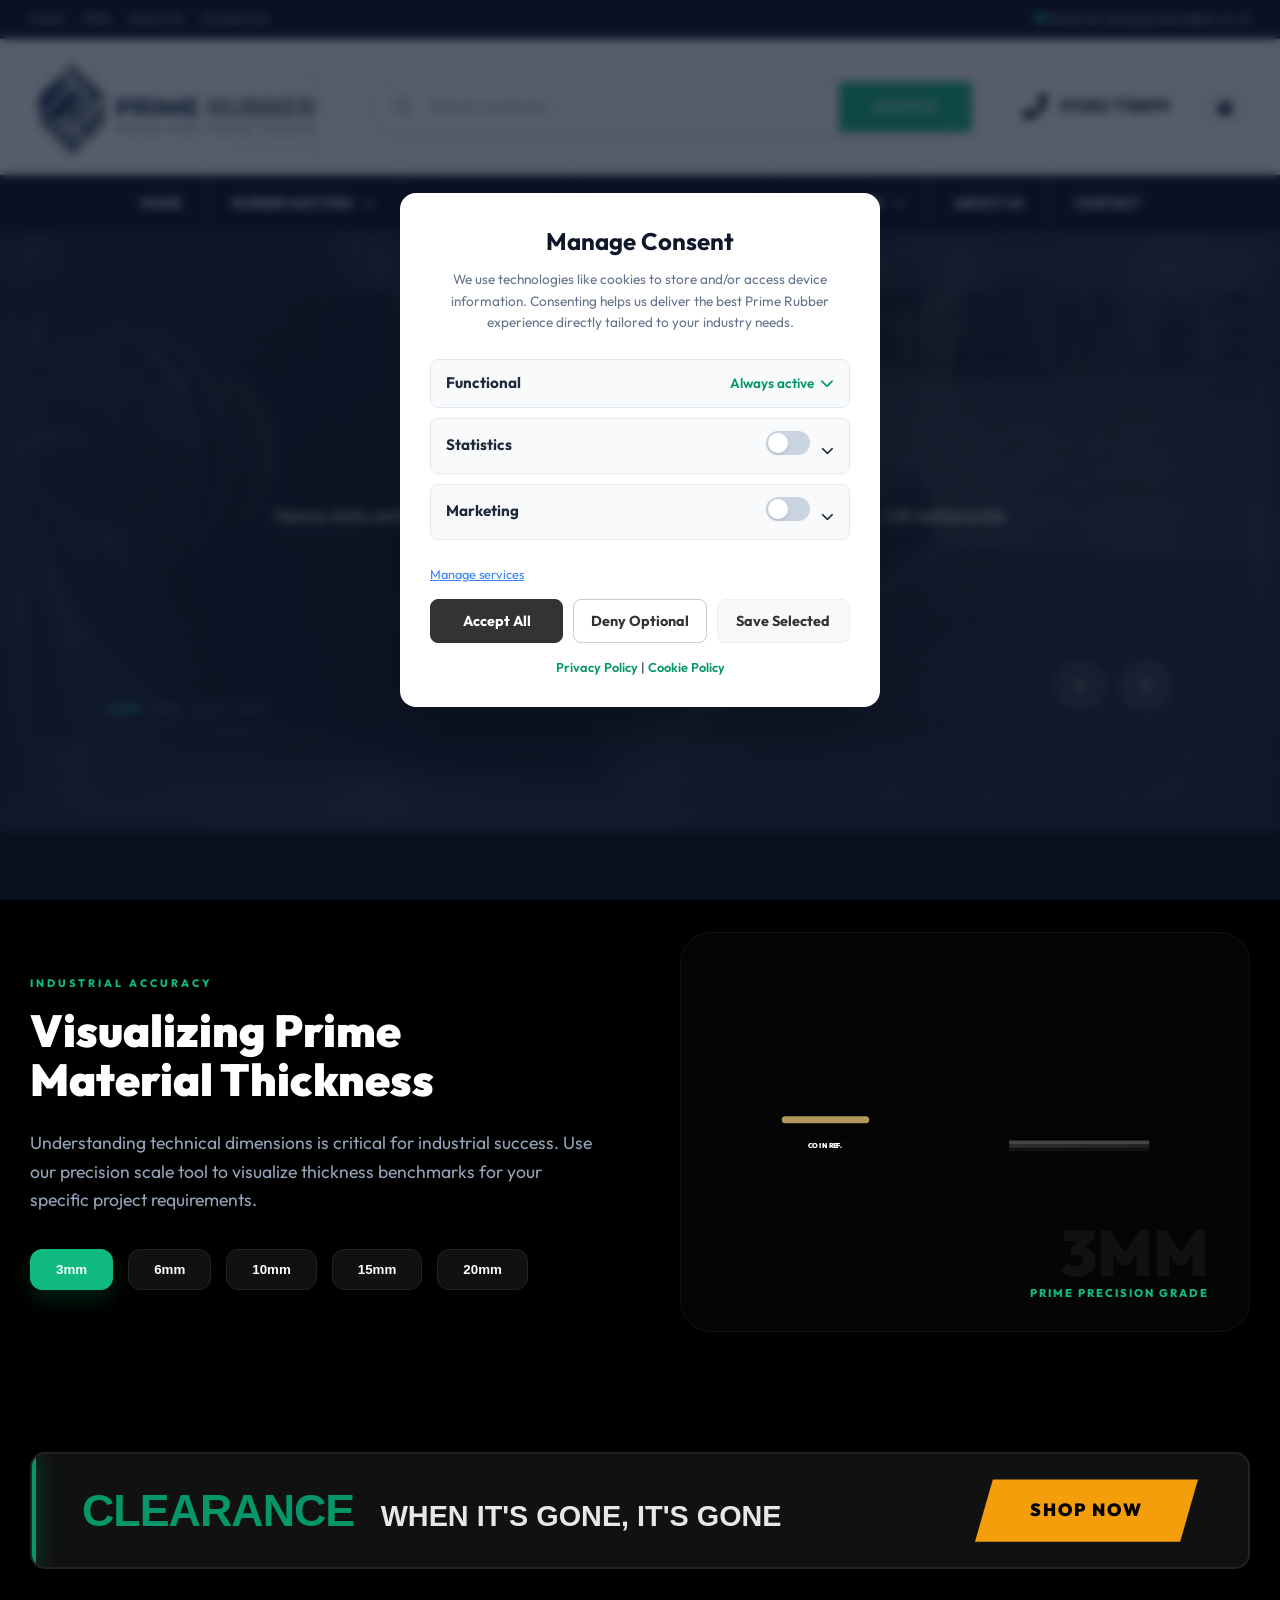
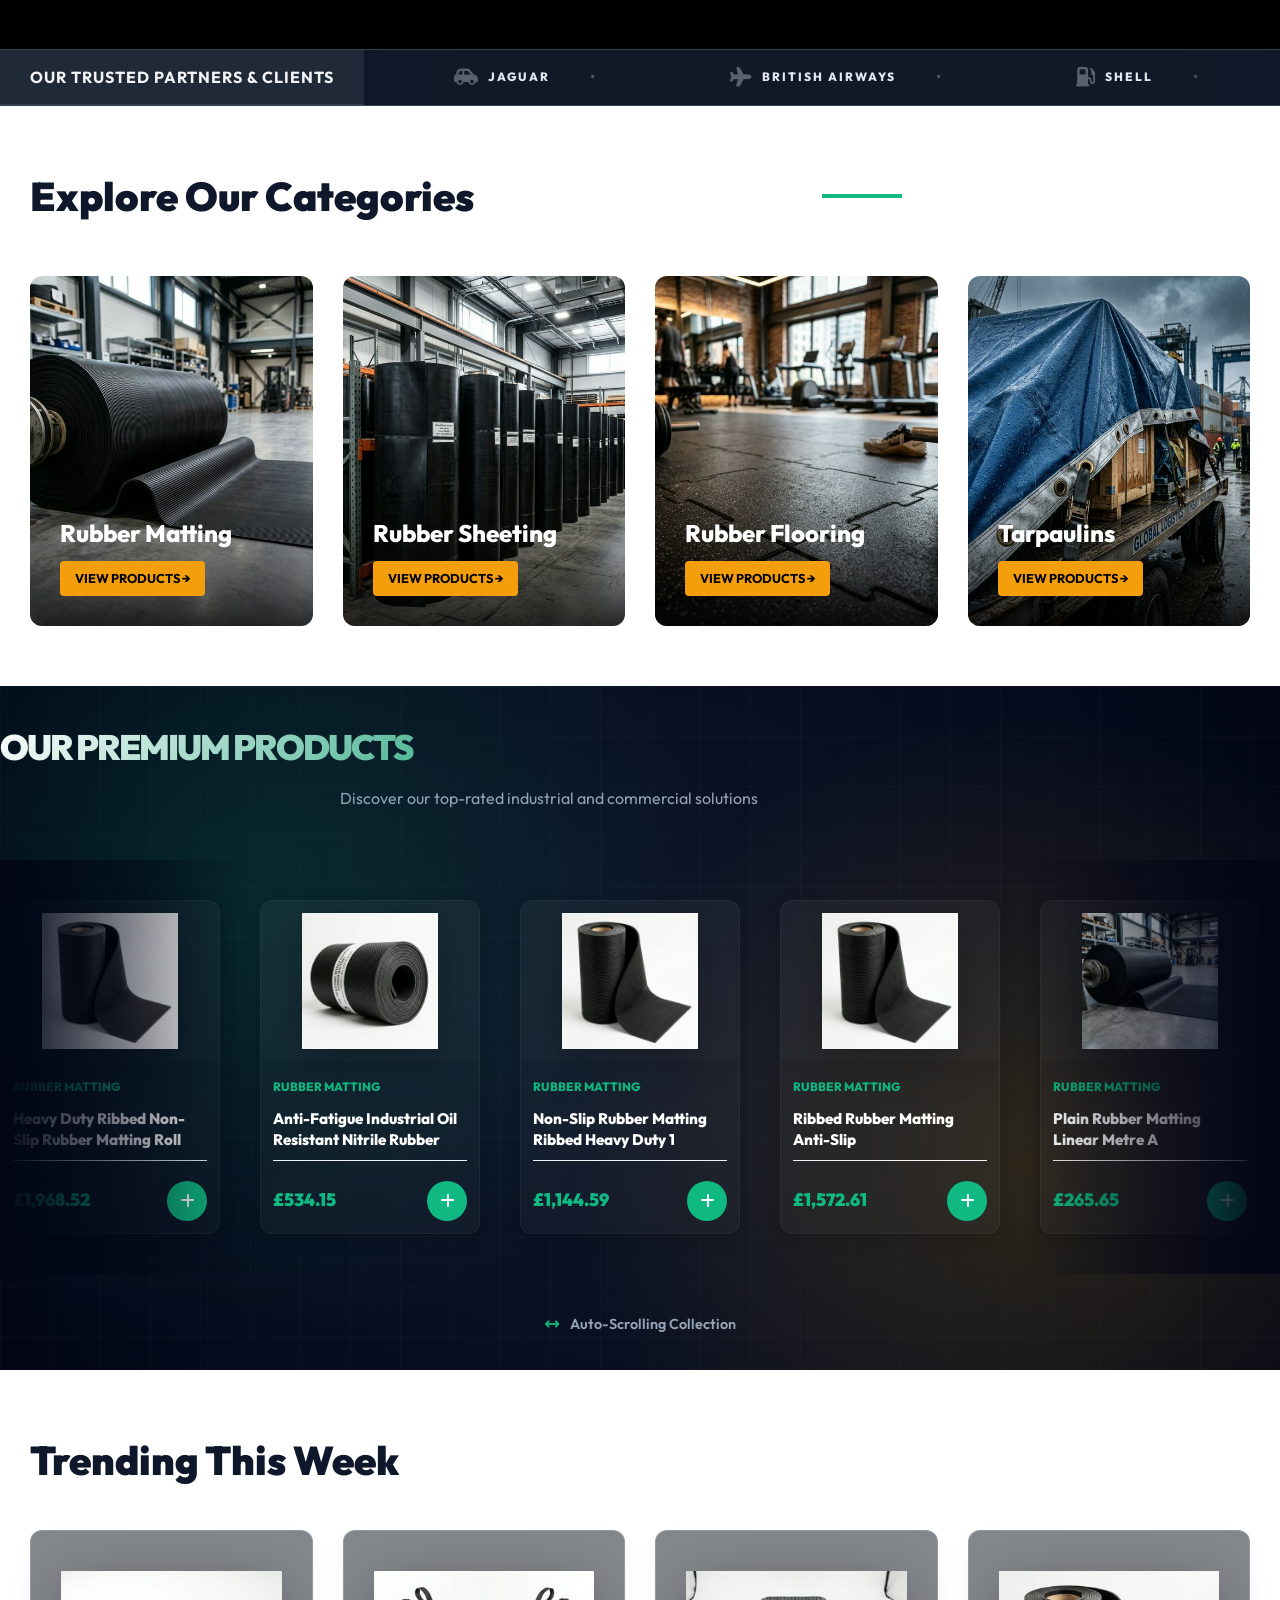
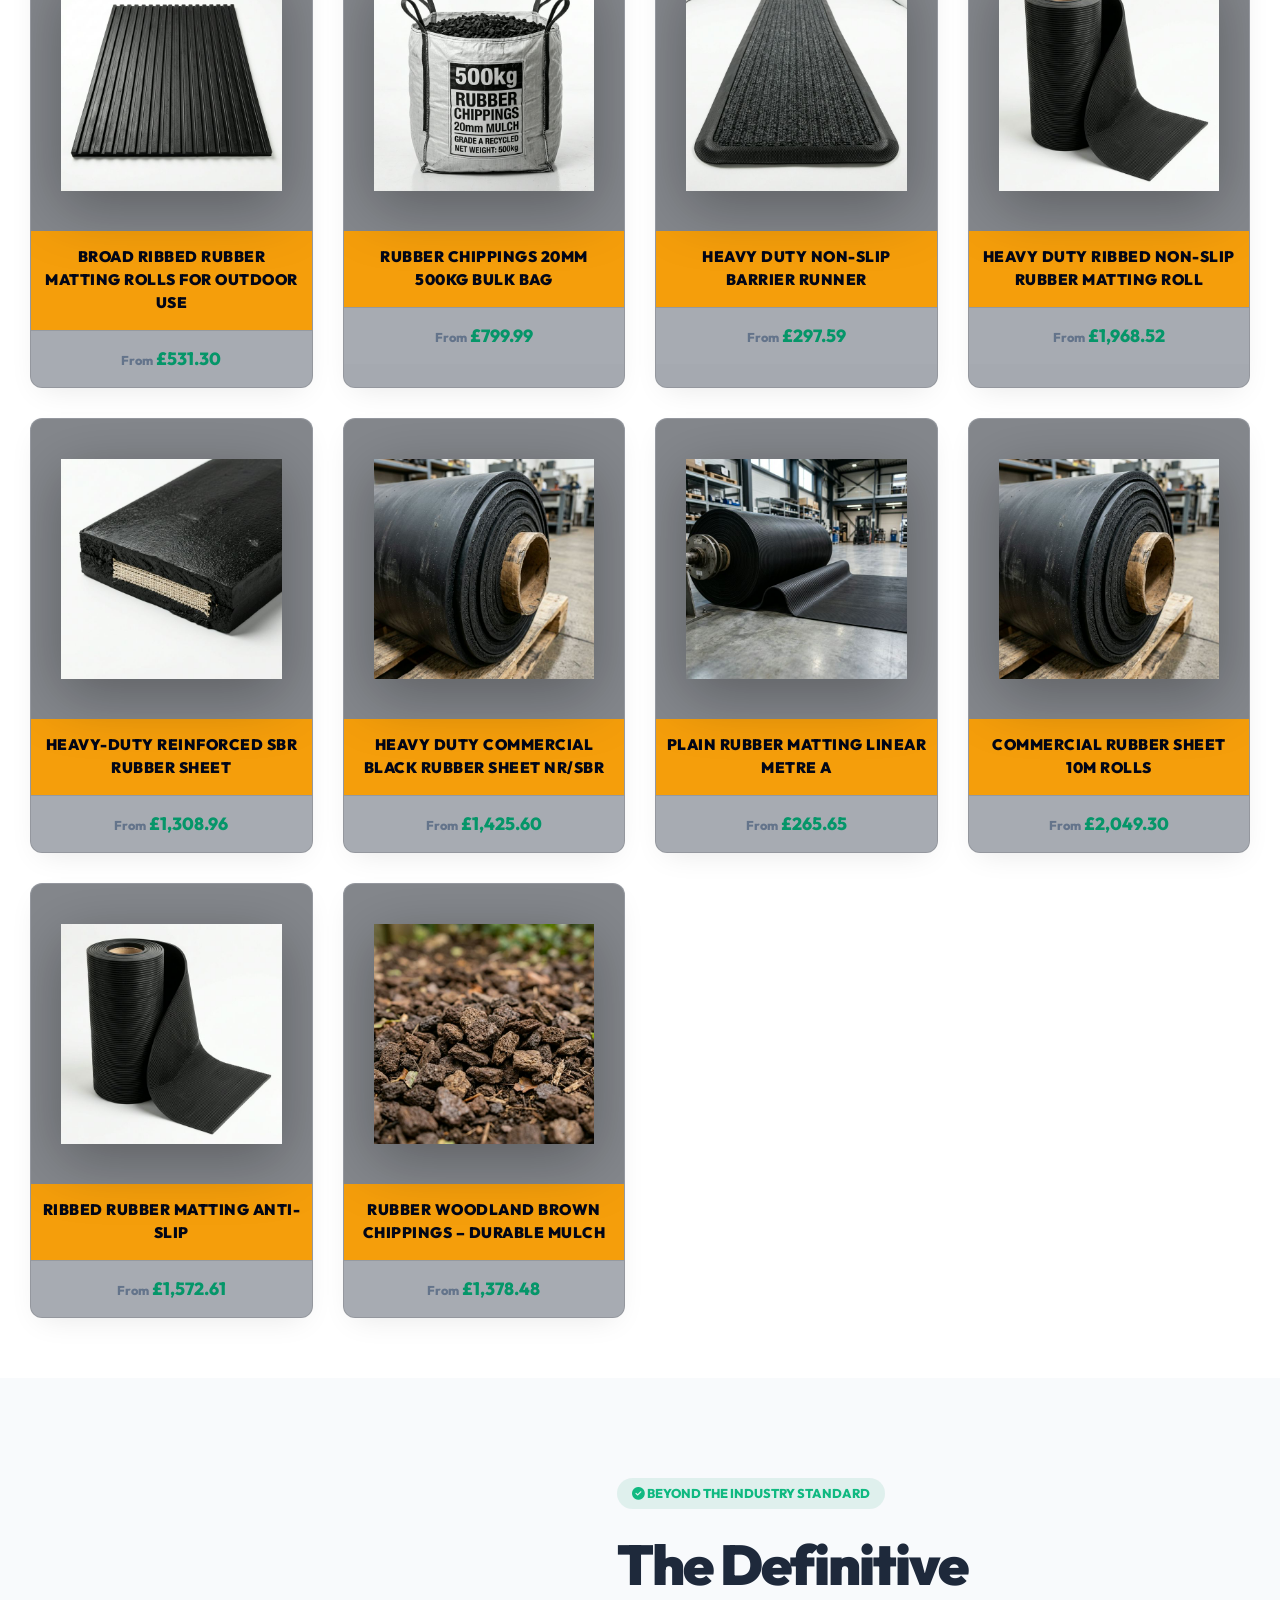
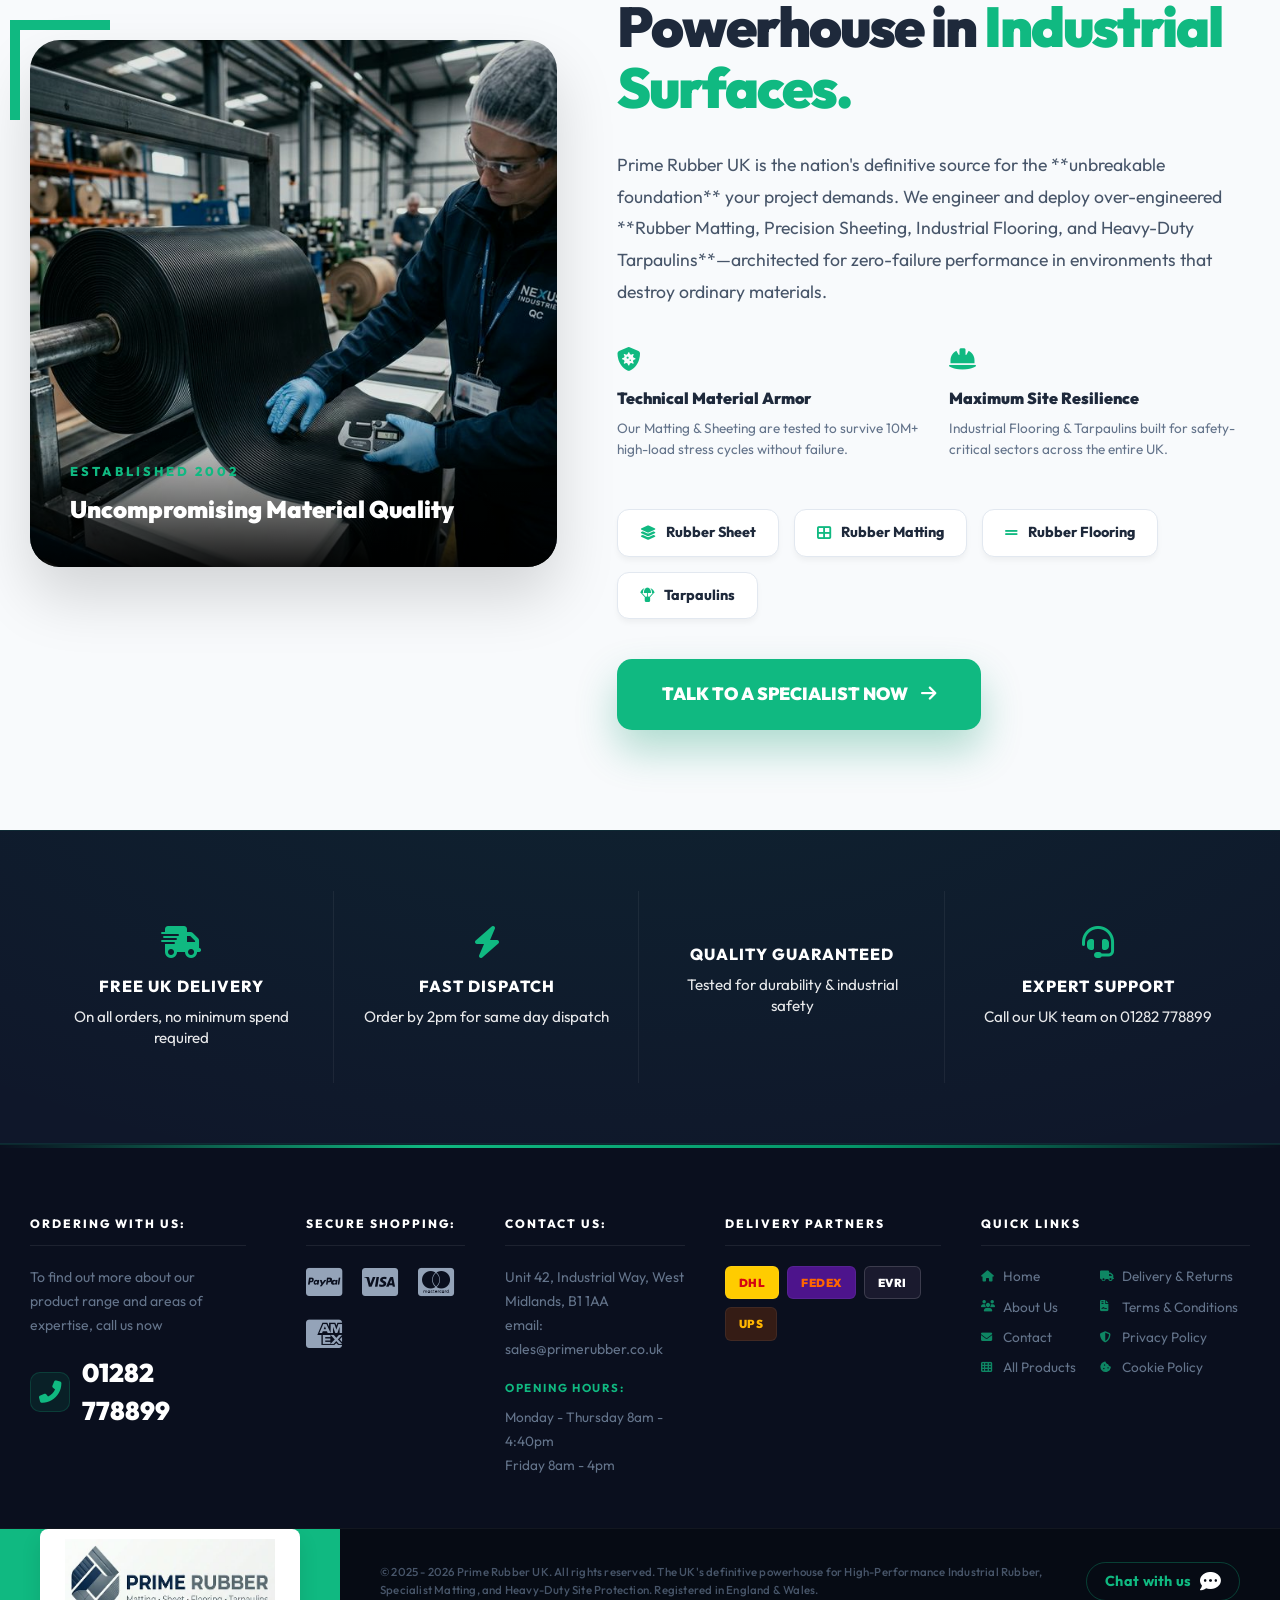
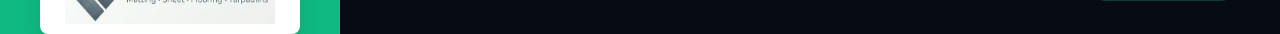
==== commit 77214026: "Add files via upload" ====
--- a/index.html
+++ b/index.html
@@ -3,15 +3,34 @@
 
 <head>
     <meta charset="UTF-8">
+    <meta name="theme-color" content="#10b981">
     <meta name="viewport" content="width=device-width, initial-scale=1.0">
-    <title>Prime Rubber UK | Unbreakable Industrial Matting, Sheeting, Flooring & Tarpaulins</title>
+    <title>Prime Rubber UK | Industrial Rubber Matting, Sheeting & Flooring</title>
+    <meta name="description" content="Prime Rubber UK — the UK's leading supplier of heavy-duty rubber matting, industrial rubber sheeting, rubber flooring, and tarpaulins. Next day UK dispatch. ISO 9001 certified. Call 01282 778899.">
+    <meta name="keywords" content="rubber matting, industrial rubber matting, rubber sheeting, rubber flooring, entrance matting, tarpaulins, anti-fatigue matting, non-slip rubber, UK rubber supplier">
+    <meta name="author" content="Prime Rubber UK">
+    <meta name="robots" content="index, follow">
+    <link rel="canonical" href="https://primerubber.co.uk/">
+    <!-- Open Graph -->
+    <meta property="og:type" content="website">
+    <meta property="og:title" content="Prime Rubber UK | Industrial Rubber Matting & Sheeting">
+    <meta property="og:description" content="UK's leading supplier of industrial rubber matting, sheeting, flooring & tarpaulins. Next day dispatch. ISO 9001 certified.">
+    <meta property="og:image" content="https://primerubber.co.uk/images/logo_main.png">
+    <meta property="og:url" content="https://primerubber.co.uk/">
+    <meta property="og:site_name" content="Prime Rubber UK">
+    <meta property="og:locale" content="en_GB">
+    <!-- Twitter Card -->
+    <meta name="twitter:card" content="summary_large_image">
+    <meta name="twitter:site" content="@PrimeRubberUK">
+    <meta name="twitter:title" content="Prime Rubber UK | Industrial Rubber Matting & Sheeting">
+    <meta name="twitter:description" content="UK's leading supplier of industrial rubber matting, sheeting, flooring & tarpaulins. Next day dispatch. ISO 9001 certified.">
+    <meta name="twitter:image" content="https://primerubber.co.uk/images/logo_main.png">
+        <link rel="icon" type="image/png" href="./images/logo_icon.png">
+    <link rel="apple-touch-icon" href="./images/logo_icon.png">
     <link rel="stylesheet" href="./style.css">
     <link rel="stylesheet" href="https://cdnjs.cloudflare.com/ajax/libs/font-awesome/6.4.0/css/all.min.css">
     <link href="https://fonts.googleapis.com/css2?family=Outfit:wght@400;500;600;700;800;900&display=swap"
         rel="stylesheet">
-    <meta name="description"
-        content="Prime Rubber UK is the nation's definitive powerhouse for over-engineered Rubber Matting, Precision Sheeting, Industrial Flooring, and Heavy-Duty Tarpaulins. Order UK's most resilient industrial surfaces today.">
-    <link rel="canonical" href="https://primerubber.co.uk/">
 
     <!-- 2026 SEO: Organization & Local Business Schema -->
     <script type="application/ld+json">
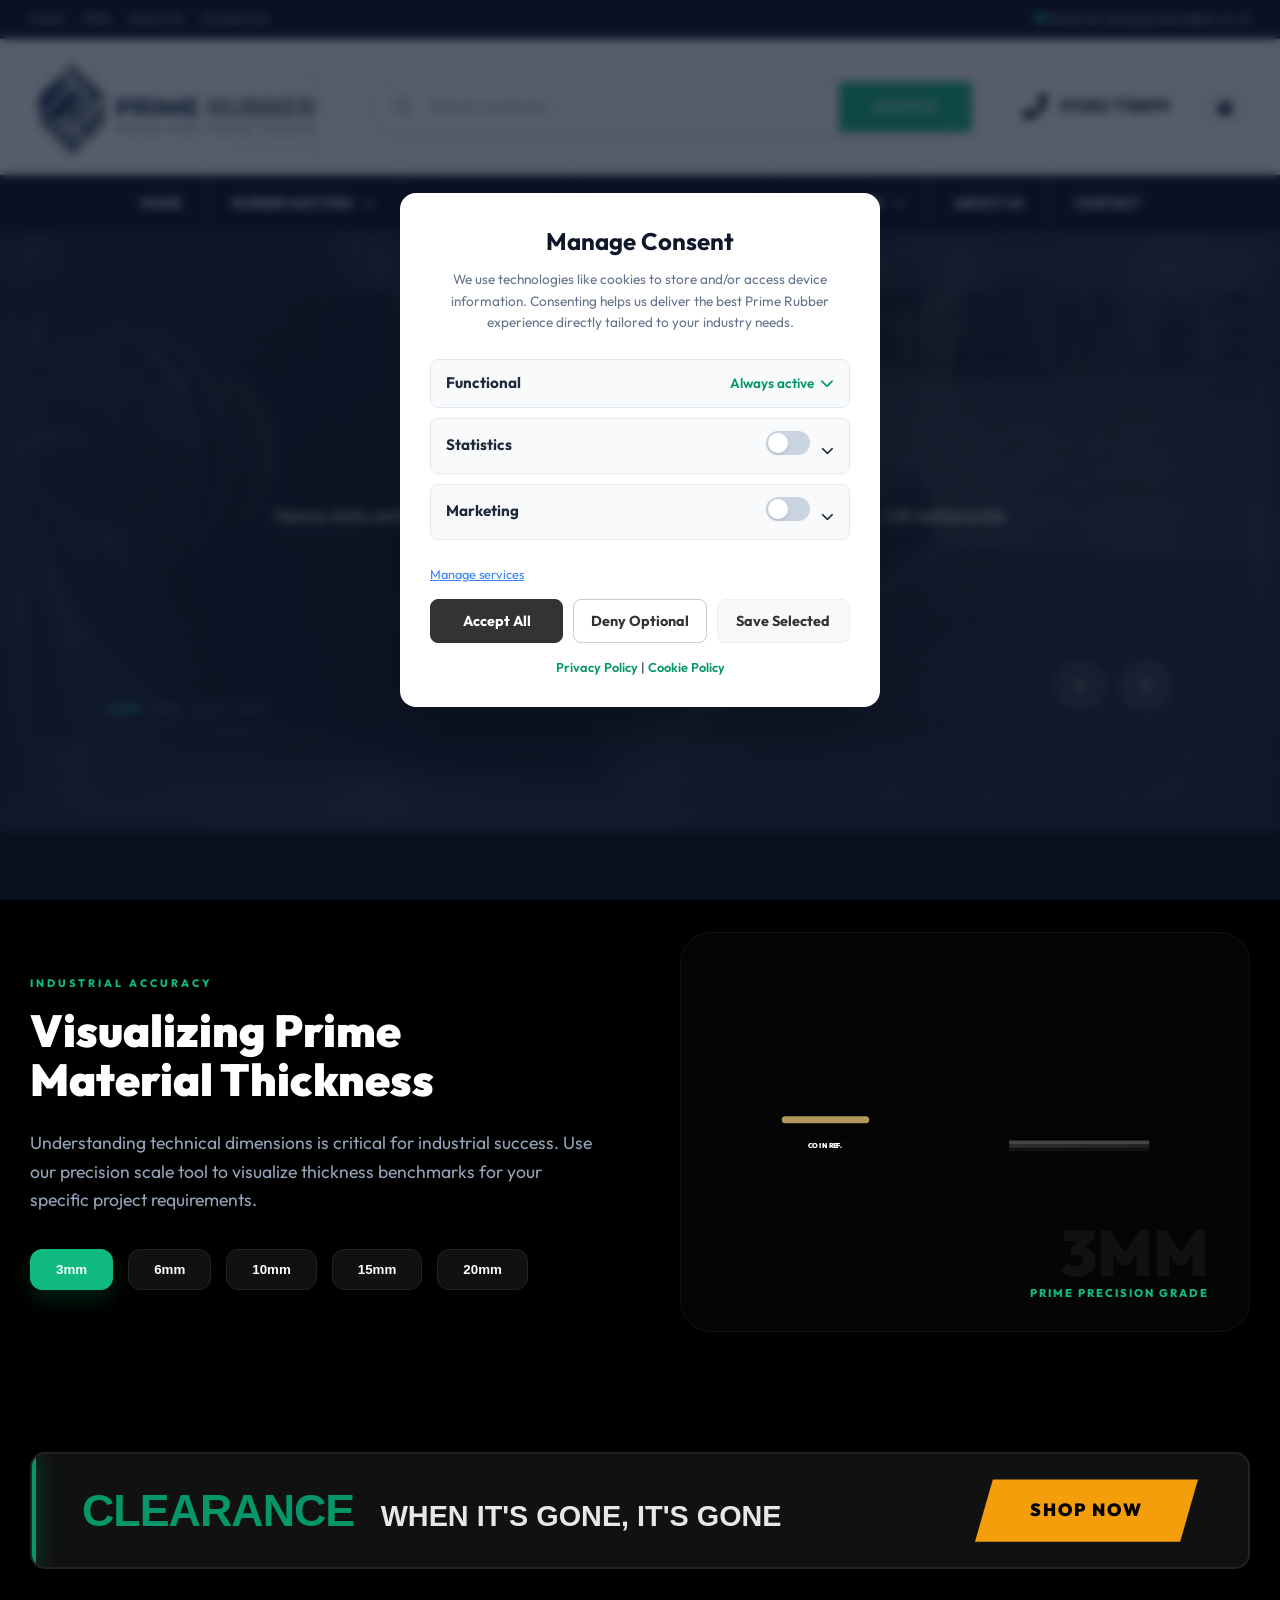
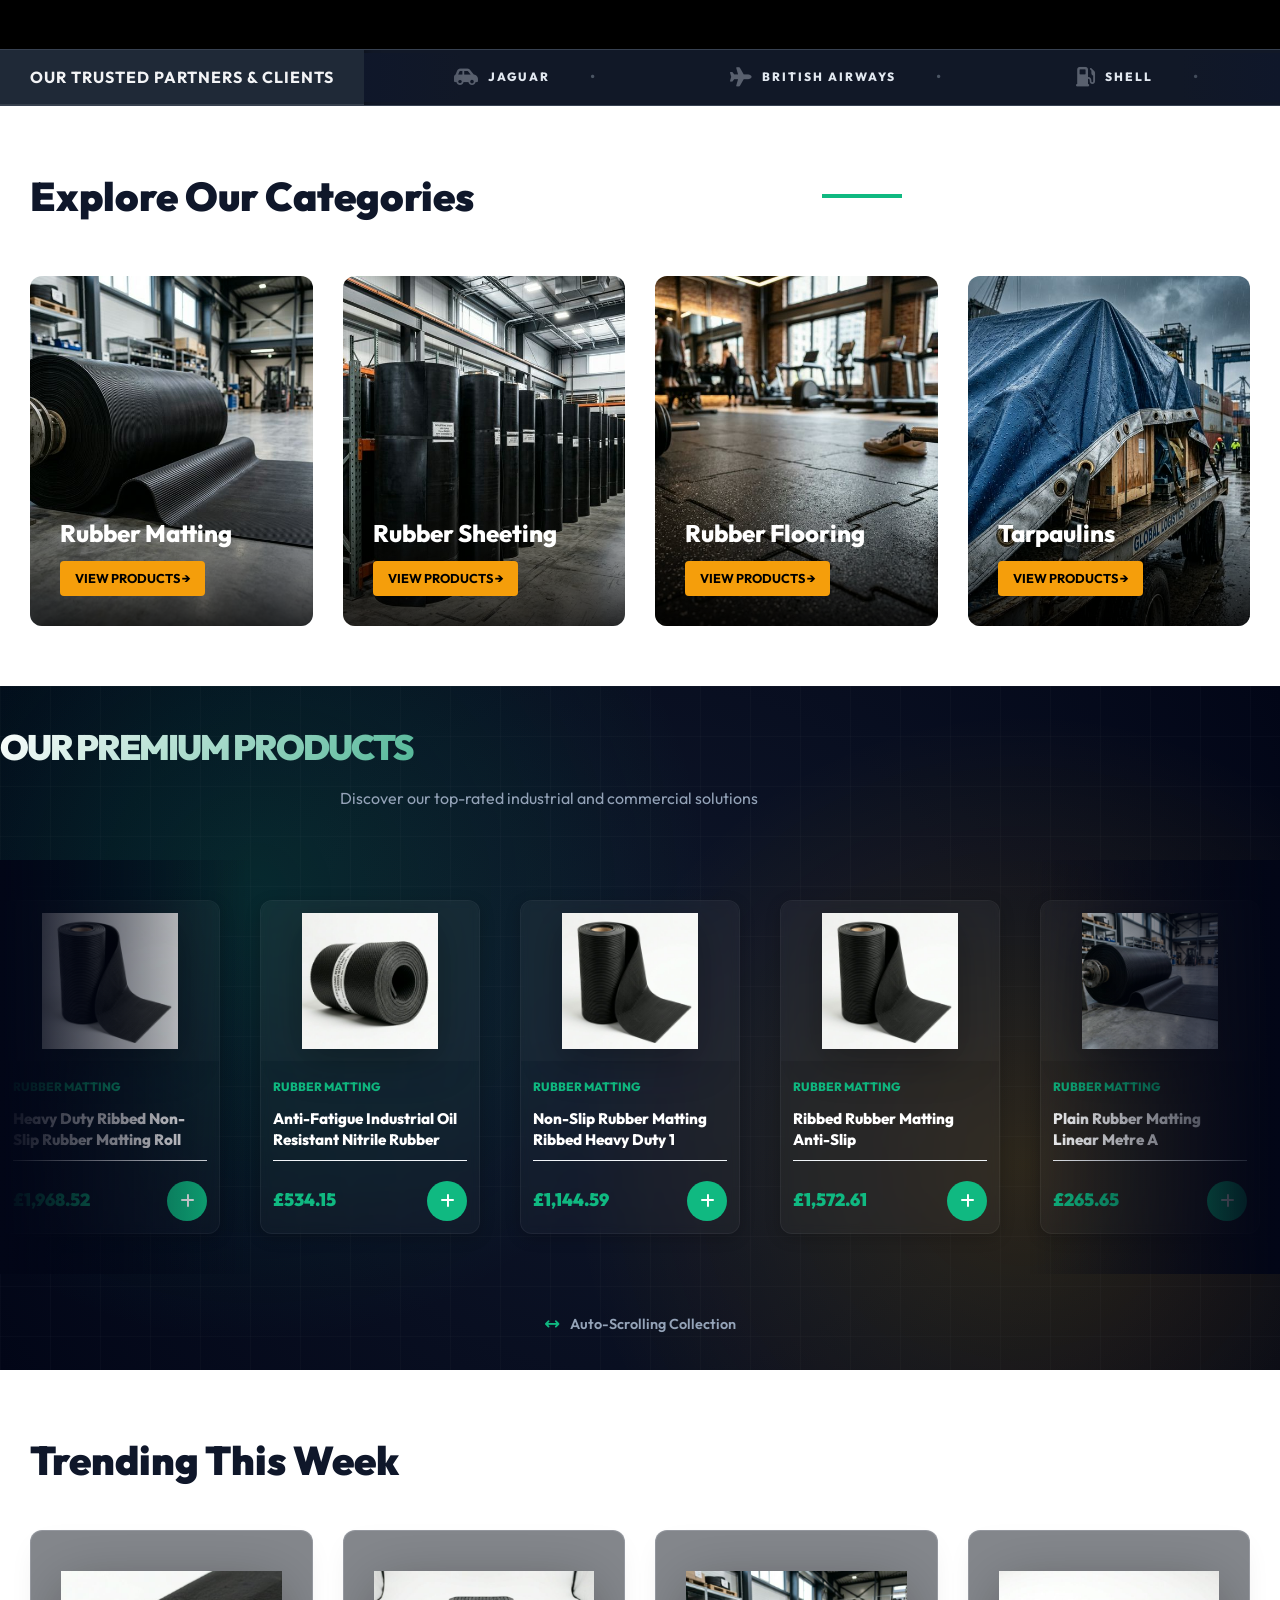
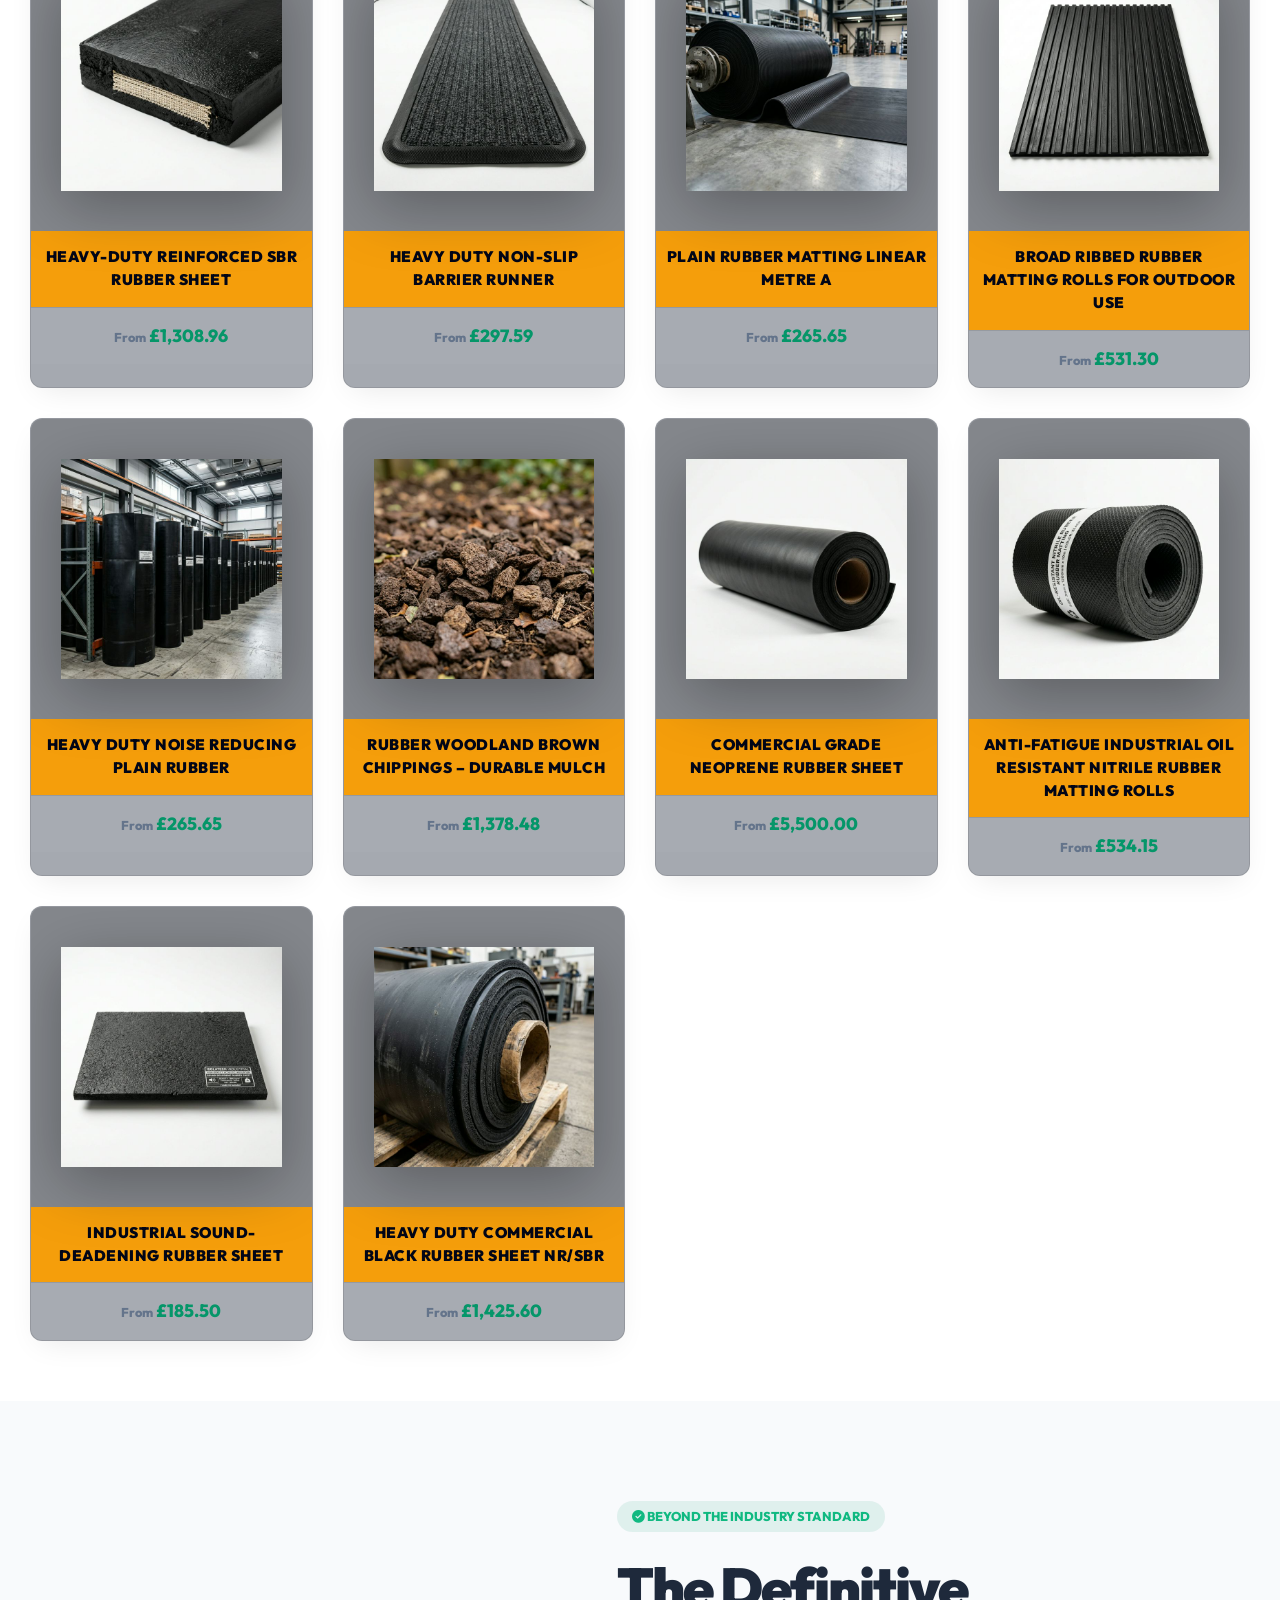
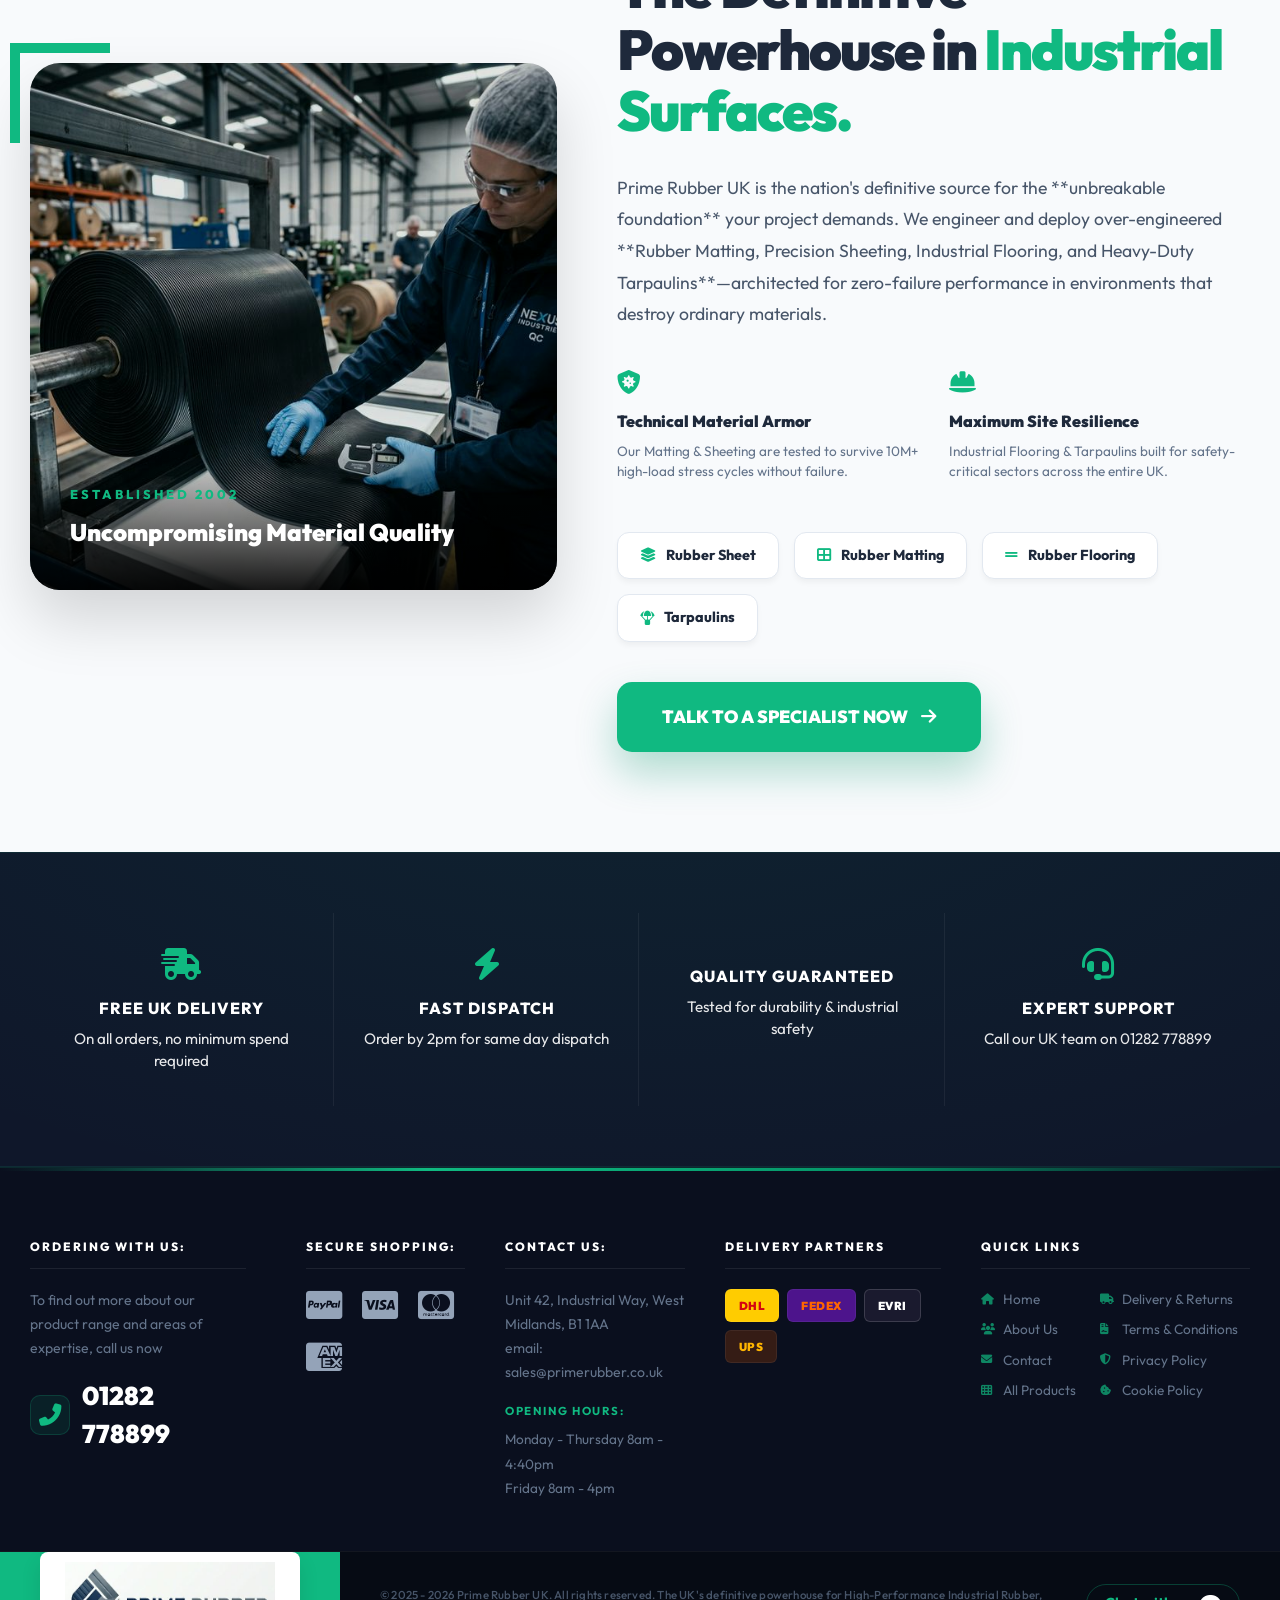
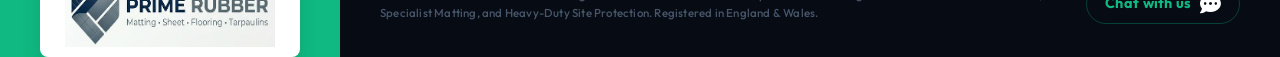
==== commit d255e4e5: "Add files via upload" ====
--- a/index.html
+++ b/index.html
@@ -5,8 +5,8 @@
     <meta charset="UTF-8">
     <meta name="theme-color" content="#10b981">
     <meta name="viewport" content="width=device-width, initial-scale=1.0">
-    <title>Prime Rubber UK | Industrial Rubber Matting, Sheeting & Flooring</title>
-    <meta name="description" content="Prime Rubber UK — the UK's leading supplier of heavy-duty rubber matting, industrial rubber sheeting, rubber flooring, and tarpaulins. Next day UK dispatch. ISO 9001 certified. Call 01282 778899.">
+    <title>Prime Rubber UK | Rubber Matting, Sheeting & Flooring</title>
+    <meta name="description" content="UK's leading supplier of industrial rubber matting, sheeting, flooring & tarpaulins. Next day dispatch. ISO 9001 certified. Call 01282 778899.">
     <meta name="keywords" content="rubber matting, industrial rubber matting, rubber sheeting, rubber flooring, entrance matting, tarpaulins, anti-fatigue matting, non-slip rubber, UK rubber supplier">
     <meta name="author" content="Prime Rubber UK">
     <meta name="robots" content="index, follow">
--- a/style.css
+++ b/style.css
@@ -1,3 +1,4 @@
+.visually-hidden{position:absolute;width:1px;height:1px;padding:0;margin:-1px;overflow:hidden;clip:rect(0,0,0,0);white-space:nowrap;border:0;}
 :root {
     --primary: #10b981;
     /* More vibrant Emerald */
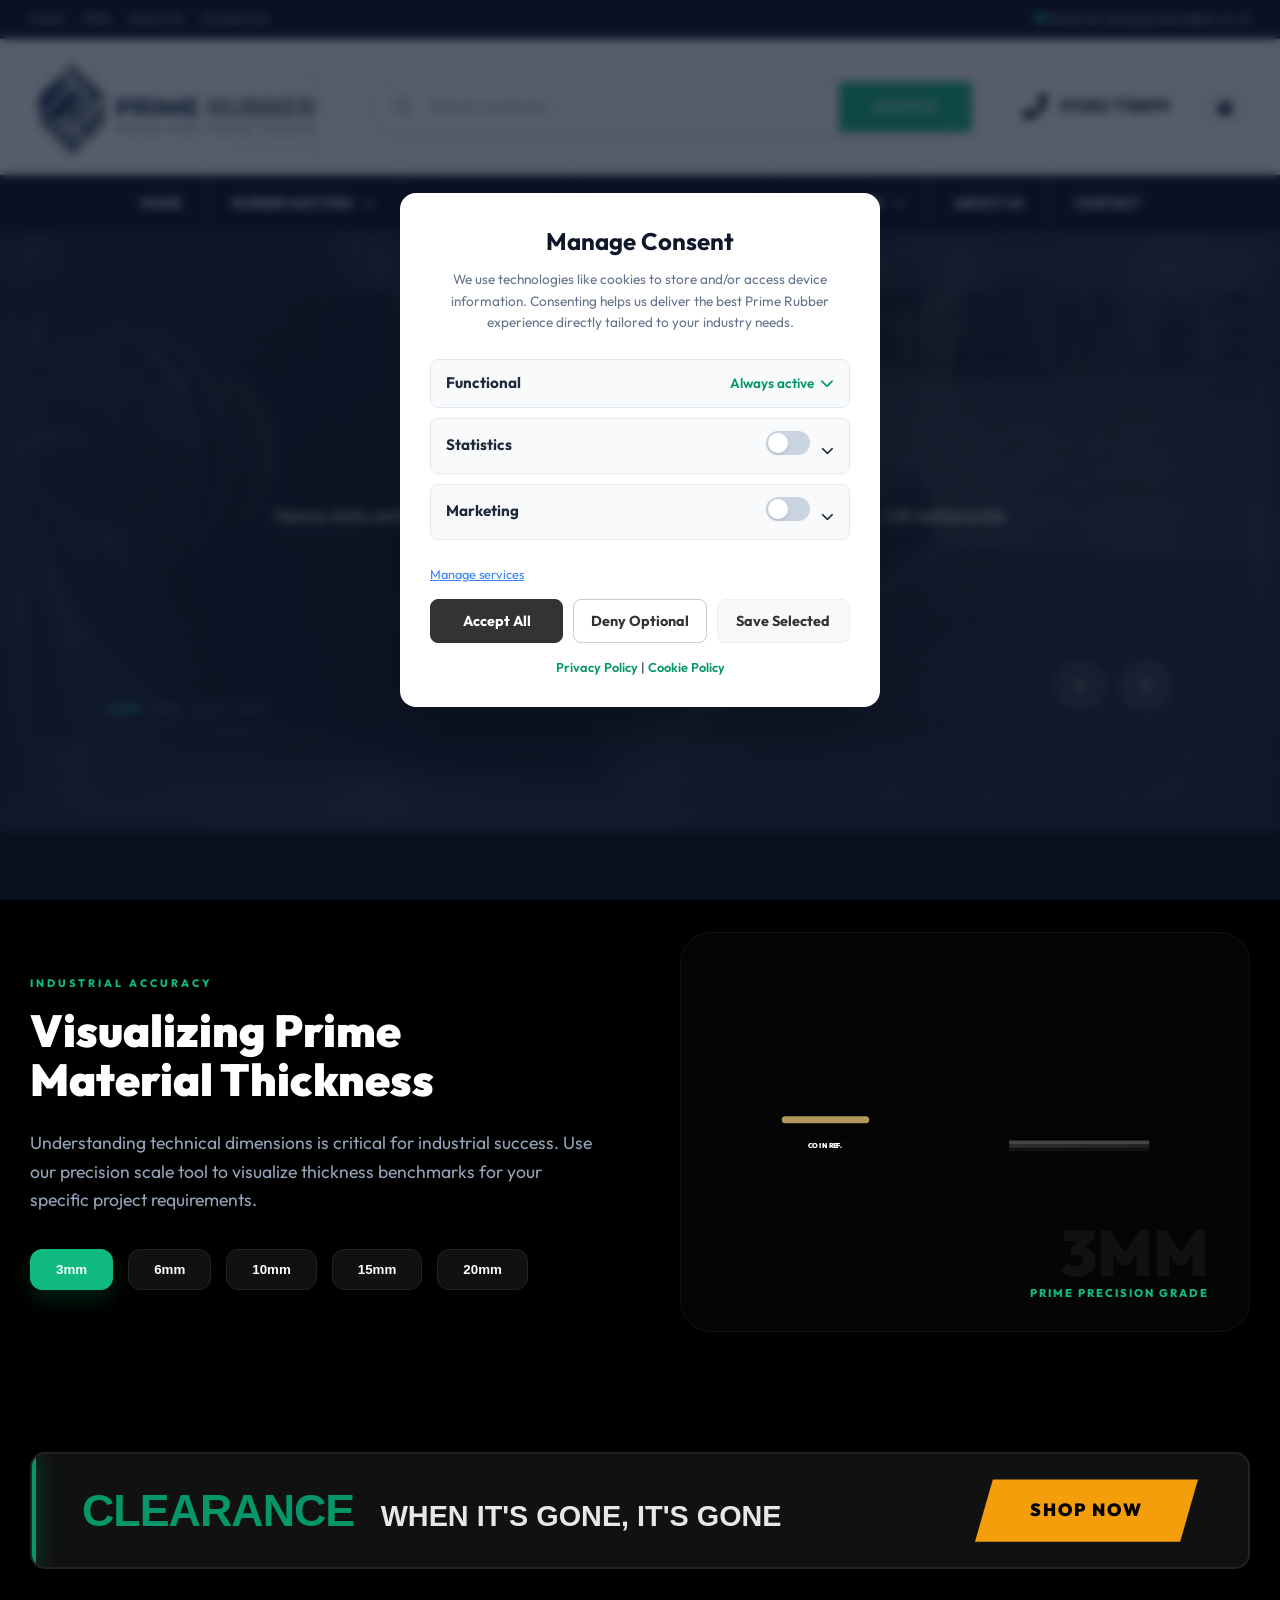
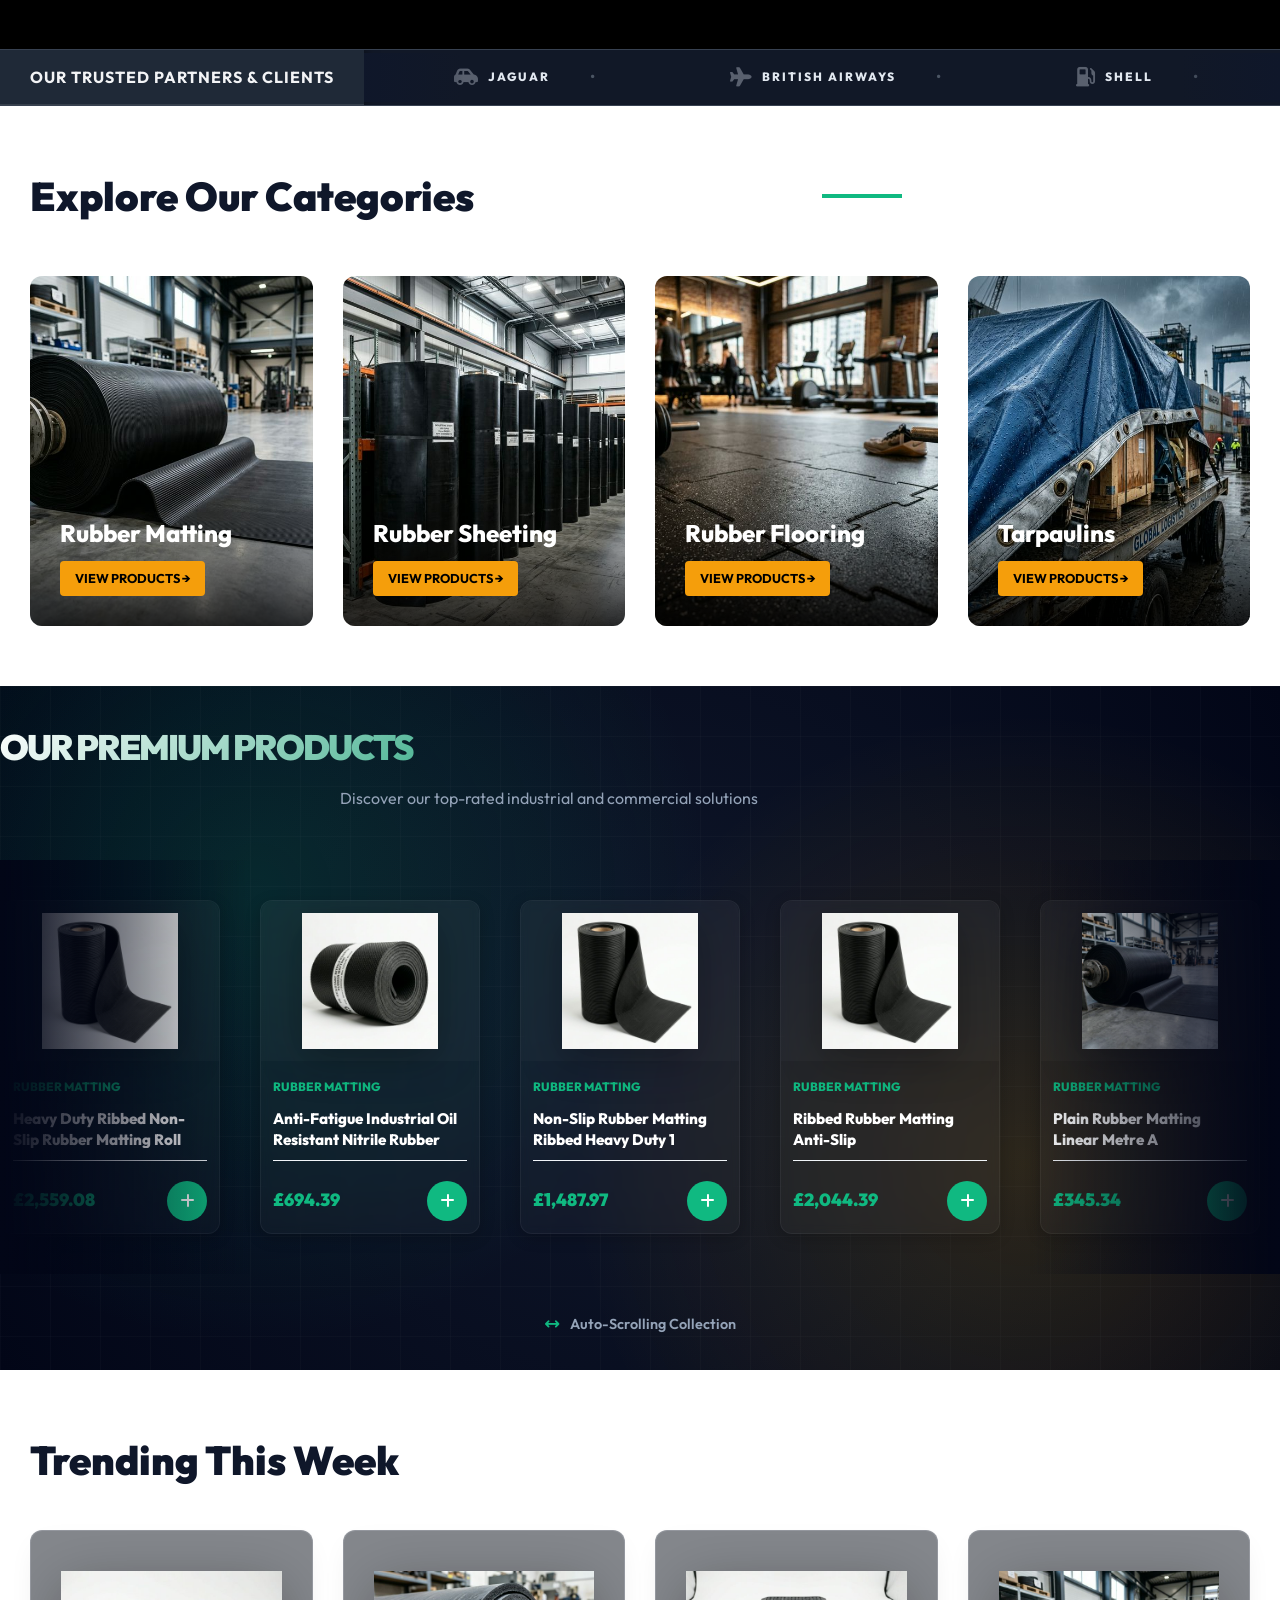
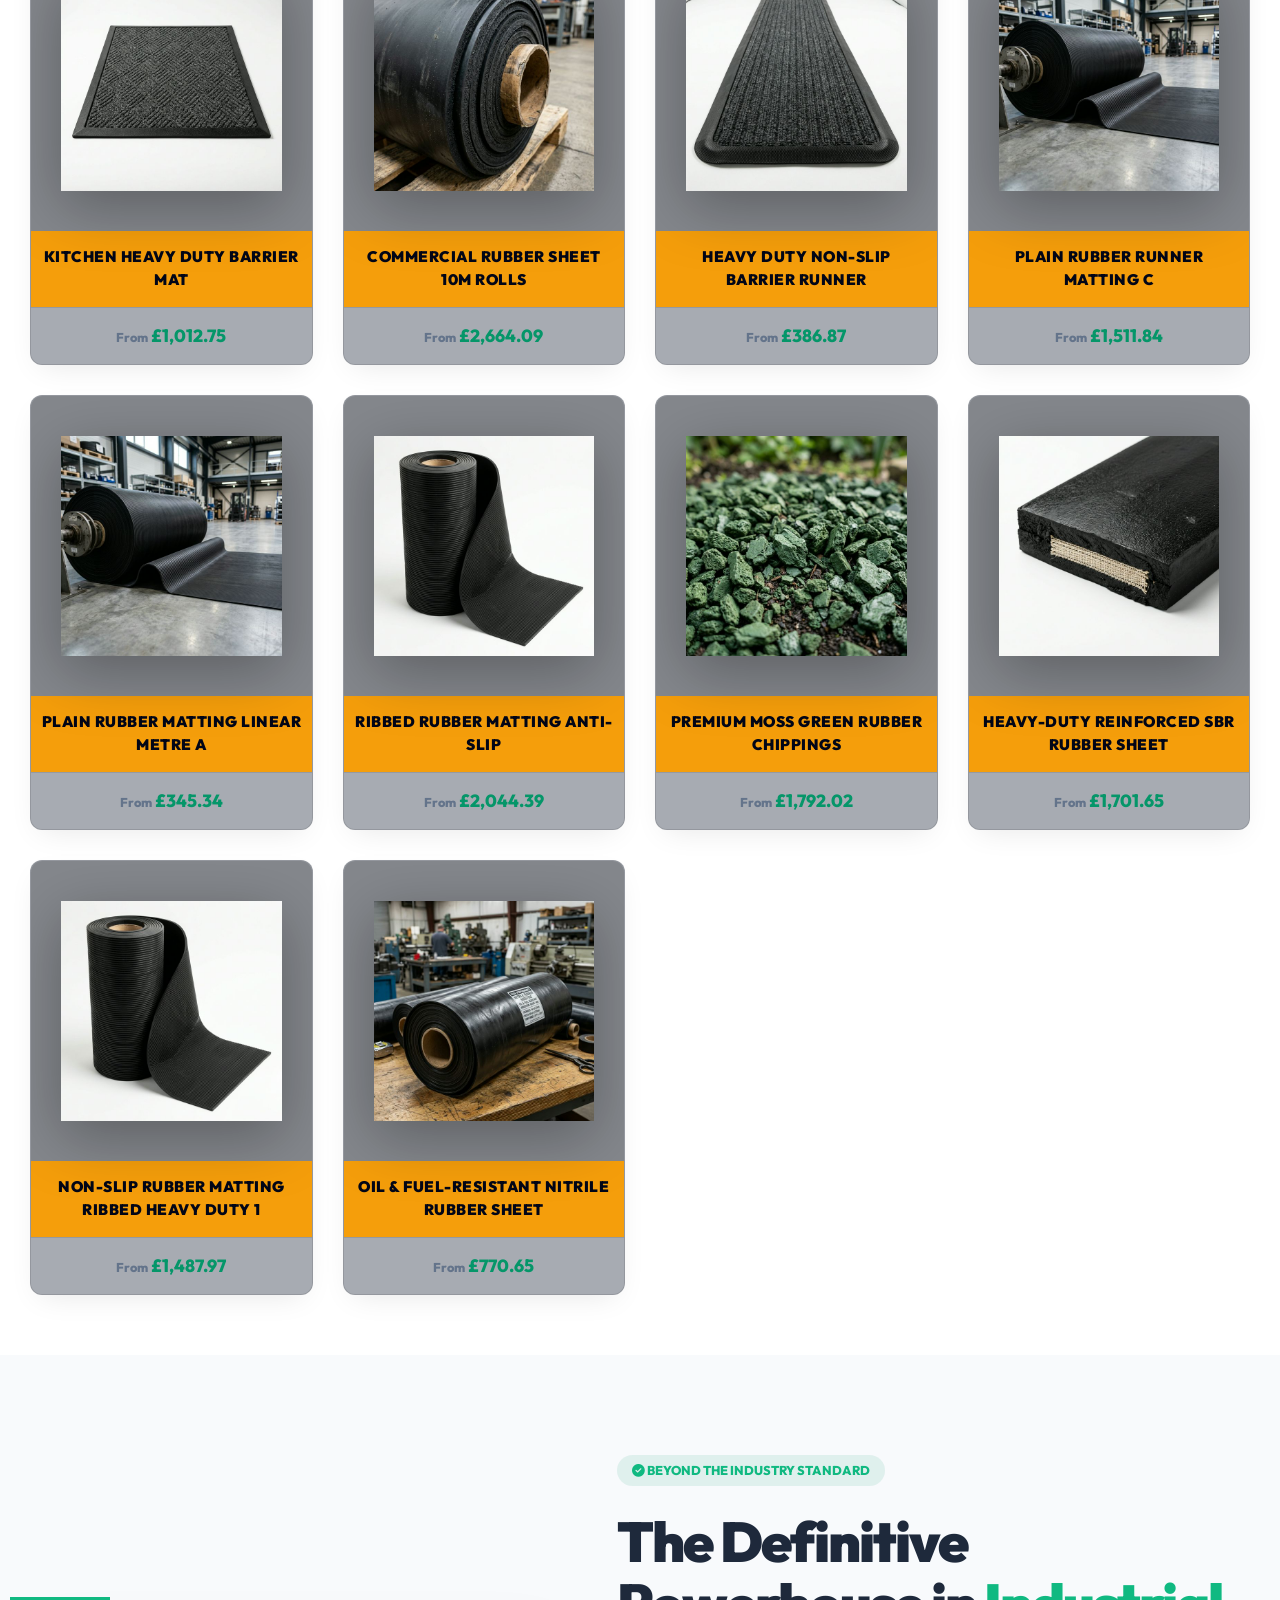
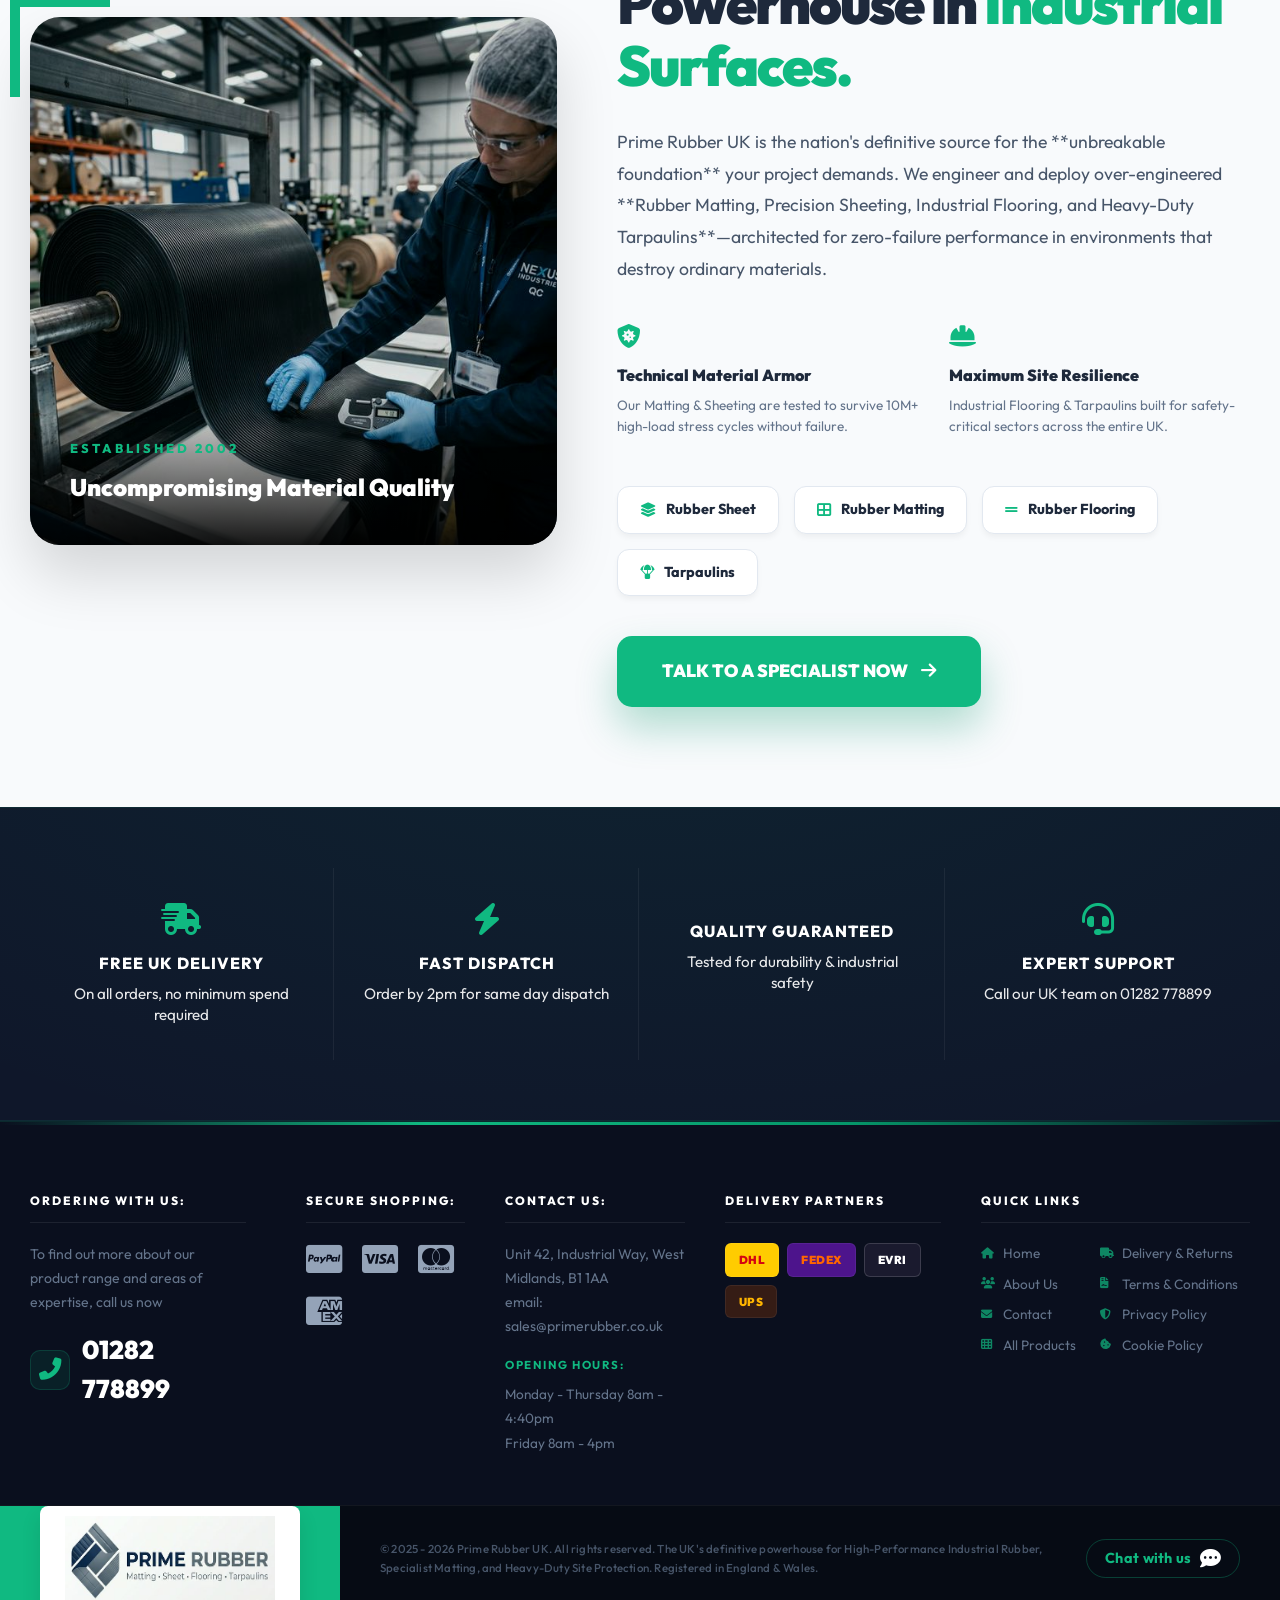
==== commit 87501fd3: "Add files via upload" ====
--- a/index.html
+++ b/index.html
@@ -150,35 +150,35 @@
                                             <div class="mega-img"><img src="./images/ribbed_matting.png" alt="Ribbed Rubber Roll"></div>
                                             <div class="mega-item-info">
                                                 <span class="mega-title">Ribbed Rubber Roll</span>
-                                                <span class="mega-price">From £1,968.52</span>
+                                                <span class="mega-price">From £2,559.08</span>
                                             </div>
                                         </a>
                                         <a href="./product.html?slug=non-slip-rubber-matting-ribbed-heavy-duty-1" class="mega-prod-item">
                                             <div class="mega-img"><img src="./images/broad_ribbed_mat.png" alt="Heavy Duty Ribbed"></div>
                                             <div class="mega-item-info">
                                                 <span class="mega-title">Heavy Duty Ribbed</span>
-                                                <span class="mega-price">From £1,144.59</span>
+                                                <span class="mega-price">From £1,487.97</span>
                                             </div>
                                         </a>
                                         <a href="./product.html?slug=plain-rubber-matting-linear-metre-a" class="mega-prod-item">
                                             <div class="mega-img"><img src="./images/slider_matting.png" alt="Plain Matting Roll"></div>
                                             <div class="mega-item-info">
                                                 <span class="mega-title">Plain Matting Roll</span>
-                                                <span class="mega-price">From £265.65</span>
+                                                <span class="mega-price">From £345.35</span>
                                             </div>
                                         </a>
                                         <a href="./product.html?slug=heavy-duty-non-slip-barrier-runner" class="mega-prod-item">
                                             <div class="mega-img"><img src="./images/barrier_runner.png" alt="Barrier Runner"></div>
                                             <div class="mega-item-info">
                                                 <span class="mega-title">Barrier Runner</span>
-                                                <span class="mega-price">From £297.59</span>
+                                                <span class="mega-price">From £386.87</span>
                                             </div>
                                         </a>
                                         <a href="./product.html?slug=anti-fatigue-industrial-oil-resistant-nitrile-rubber-matting-rolls" class="mega-prod-item">
                                             <div class="mega-img"><img src="./images/nitrile_mat.png" alt="Anti-Fatigue Mats"></div>
                                             <div class="mega-item-info">
                                                 <span class="mega-title">Anti-Fatigue Mats</span>
-                                                <span class="mega-price">From £534.15</span>
+                                                <span class="mega-price">From £694.39</span>
                                             </div>
                                         </a>
                                     </div>
@@ -249,7 +249,7 @@
                                                     alt="Heavy Duty NR/SBR"></div>
                                             <div class="mega-item-info">
                                                 <span class="mega-title">Heavy Duty NR/SBR</span>
-                                                <span class="mega-price">From £1,425.60</span>
+                                                <span class="mega-price">From £1,853.28</span>
                                             </div>
                                         </a>
                                         <a href="./product.html?slug=oil-fuel-resistant-nitrile-rubber-sheet" class="mega-prod-item">
@@ -257,21 +257,21 @@
                                                     alt="Nitrile Oil Resistant"></div>
                                             <div class="mega-item-info">
                                                 <span class="mega-title">Nitrile Oil Resistant</span>
-                                                <span class="mega-price">From £592.81</span>
+                                                <span class="mega-price">From £770.65</span>
                                             </div>
                                         </a>
                                         <a href="./product.html?slug=commercial-rubber-sheet-linear-metre" class="mega-prod-item">
                                             <div class="mega-img"><img src="./images/synthetic_sheet.png" alt="Commercial Linear"></div>
                                             <div class="mega-item-info">
                                                 <span class="mega-title">Commercial Linear</span>
-                                                <span class="mega-price">From £267.09</span>
+                                                <span class="mega-price">From £347.22</span>
                                             </div>
                                         </a>
                                         <a href="./product.html?slug=commercial-grade-neoprene-rubber-sheet" class="mega-prod-item">
                                             <div class="mega-img"><img src="./images/neoprene_sheet.png" alt="Neoprene Grade"></div>
                                             <div class="mega-item-info">
                                                 <span class="mega-title">Neoprene Grade</span>
-                                                <span class="mega-price">From £5,500.00</span>
+                                                <span class="mega-price">From £7,150.00</span>
                                             </div>
                                         </a>
                                     </div>
@@ -325,7 +325,7 @@
                                                     alt="Flooring"></div>
                                             <div class="mega-item-info">
                                                 <span class="mega-title">Nitrile Oil Resistant</span>
-                                                <span class="mega-price">From £1,019.70</span>
+                                                <span class="mega-price">From £1,325.61</span>
                                             </div>
                                         </a>
                                         <a href="./product.html?slug=safety-rated-diamond-tread-safety-flooring" class="mega-prod-item">
@@ -333,7 +333,7 @@
                                                     alt="Diamond Tread Safety"></div>
                                             <div class="mega-item-info">
                                                 <span class="mega-title">Diamond Tread Safety</span>
-                                                <span class="mega-price">From £711.61</span>
+                                                <span class="mega-price">From £925.09</span>
                                             </div>
                                         </a>
                                         <a href="./product.html?slug=heavy-duty-plain-rubber-kennel-flooring" class="mega-prod-item">
@@ -341,7 +341,7 @@
                                                     alt="Kennel Flooring"></div>
                                             <div class="mega-item-info">
                                                 <span class="mega-title">Kennel Flooring</span>
-                                                <span class="mega-price">From £1,046.53</span>
+                                                <span class="mega-price">From £1,360.49</span>
                                             </div>
                                         </a>
                                         <a href="./product.html?slug=slip-not-premium-slate-grey-rubber-chippings" class="mega-prod-item">
@@ -349,7 +349,7 @@
                                                     alt="Slate Grey Chippings"></div>
                                             <div class="mega-item-info">
                                                 <span class="mega-title">Slate Grey Chippings</span>
-                                                <span class="mega-price">From £1,378.48</span>
+                                                <span class="mega-price">From £1,792.02</span>
                                             </div>
                                         </a>
                                     </div>
@@ -392,7 +392,7 @@
                                             </div>
                                             <div class="mega-item-info">
                                                 <span class="mega-title">Silver Tarpaulin</span>
-                                                <span class="mega-price">From £610.52</span>
+                                                <span class="mega-price">From £793.68</span>
                                             </div>
                                         </a>
                                         <a href="./product.html?slug=uv-protected-waterproof-tarpaulin-200gsm" class="mega-prod-item">
@@ -400,7 +400,7 @@
                                             </div>
                                             <div class="mega-item-info">
                                                 <span class="mega-title">UV 200gsm Tarpaulin</span>
-                                                <span class="mega-price">From £45.99</span>
+                                                <span class="mega-price">From £59.79</span>
                                             </div>
                                         </a>
                                         <a href="./product.html?slug=black-and-silver-heavy-duty-tarpaulin" class="mega-prod-item">
@@ -408,14 +408,14 @@
                                             </div>
                                             <div class="mega-item-info">
                                                 <span class="mega-title">Black & Silver Tarp</span>
-                                                <span class="mega-price">From £273.66</span>
+                                                <span class="mega-price">From £355.76</span>
                                             </div>
                                         </a>
                                         <a href="./product.html?slug=clear-pvc-outdoor-waterproof-curtain" class="mega-prod-item">
                                             <div class="mega-img"><img src="./images/pvc_curtain.png" alt="Clear PVC Curtain"></div>
                                             <div class="mega-item-info">
                                                 <span class="mega-title">Clear PVC Curtain</span>
-                                                <span class="mega-price">From £344.99</span>
+                                                <span class="mega-price">From £448.49</span>
                                             </div>
                                         </a>
                                     </div>
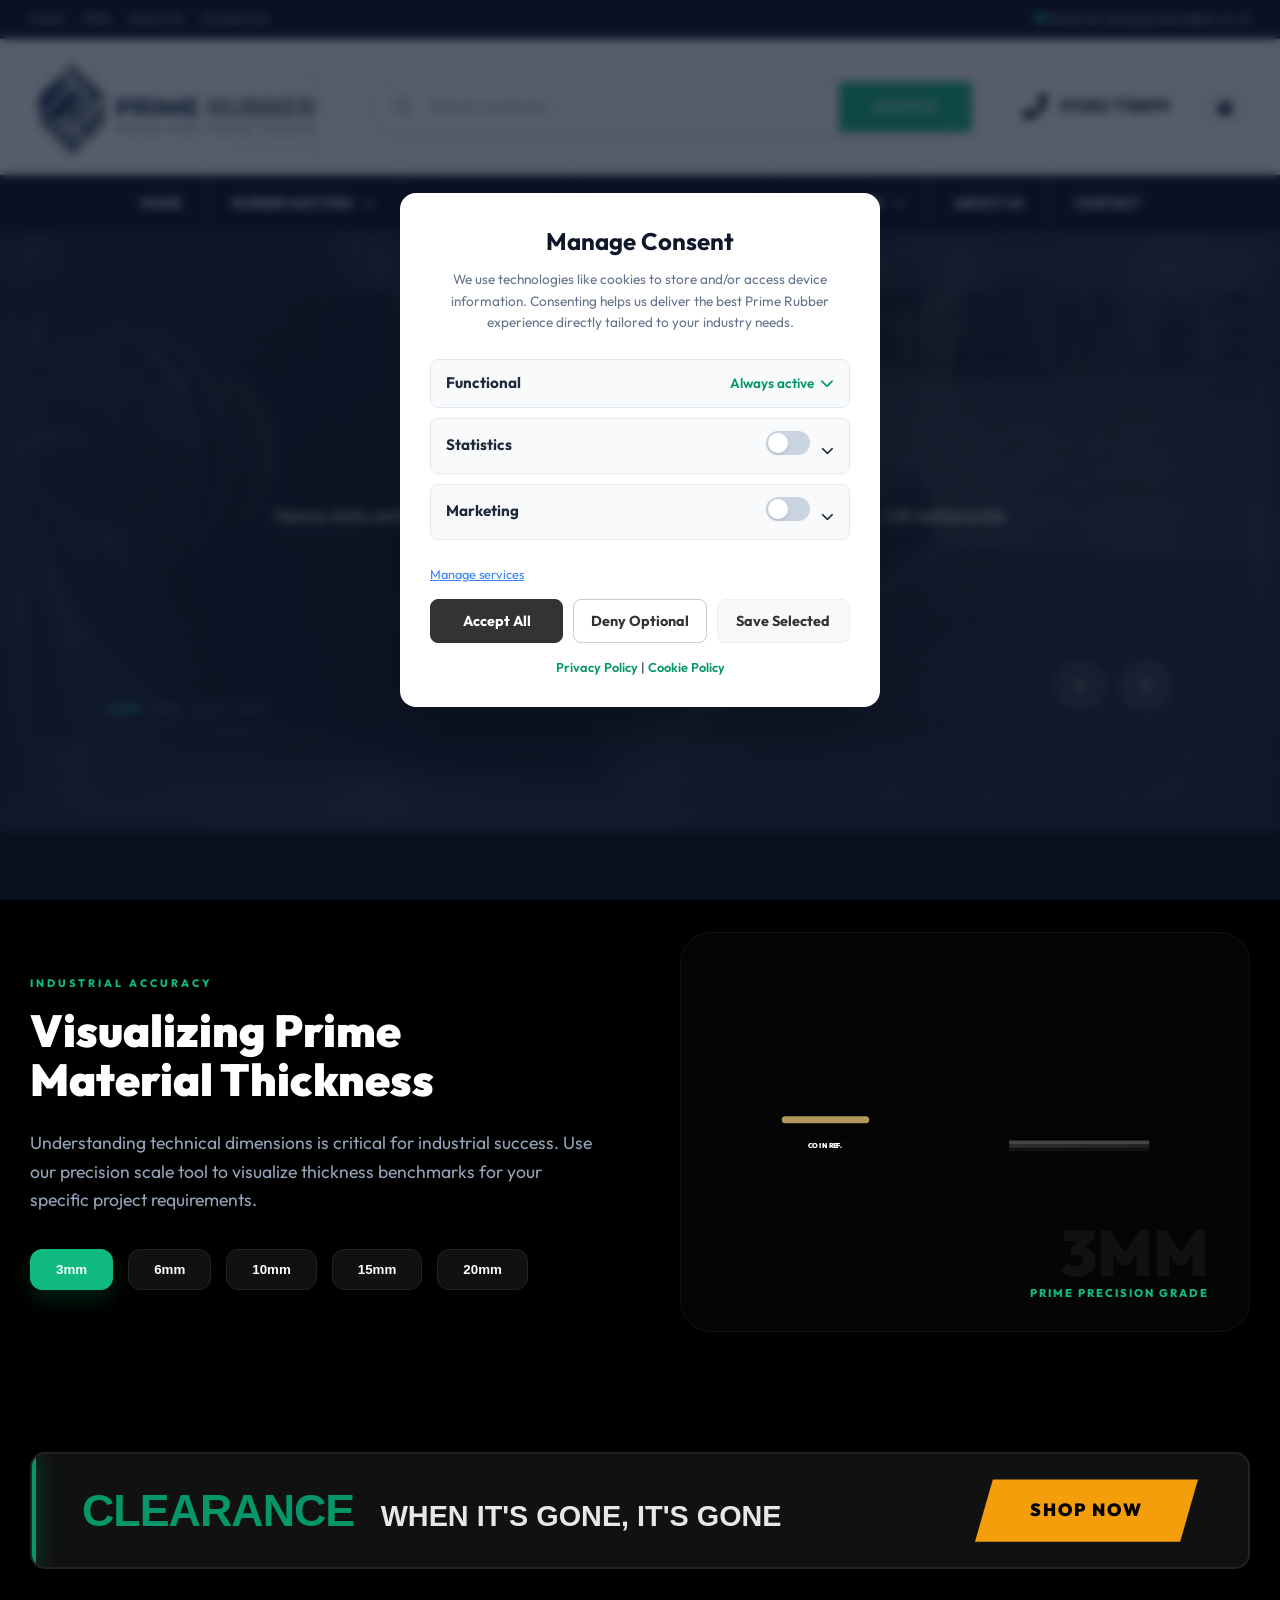
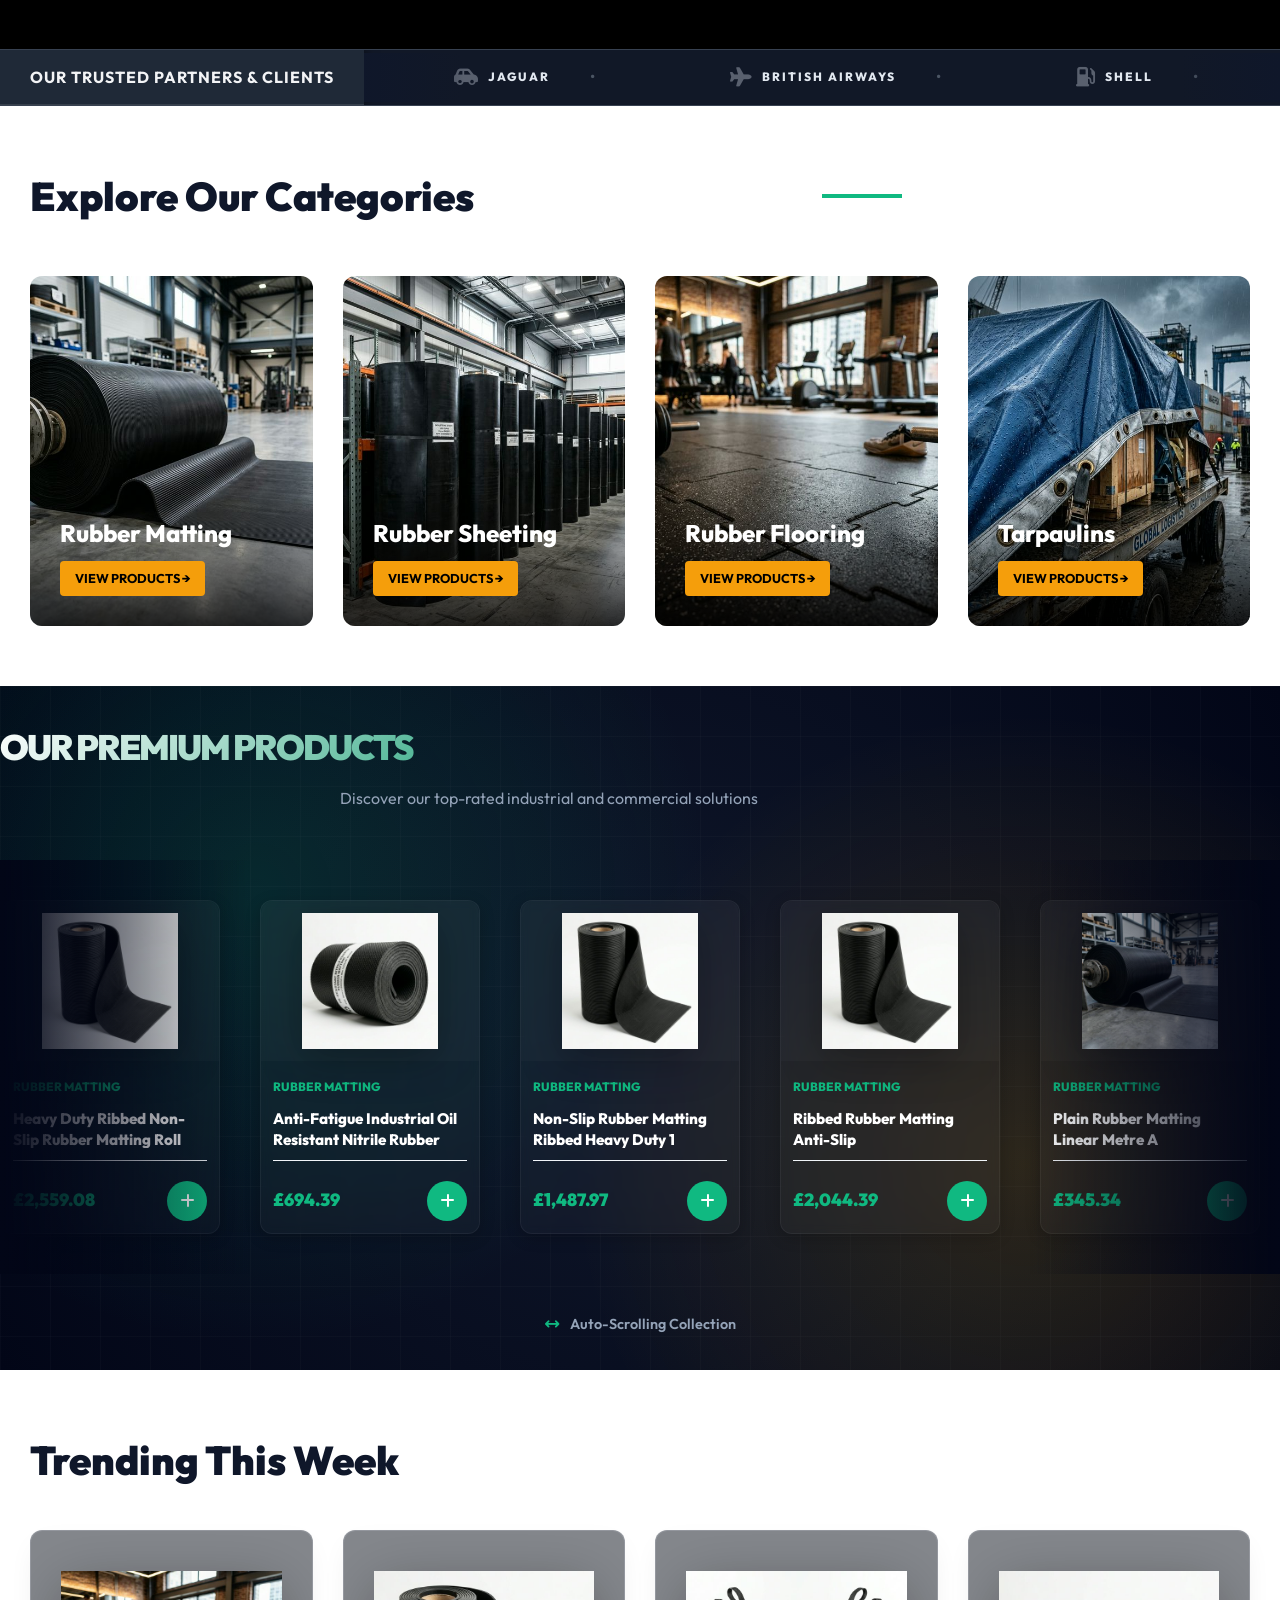
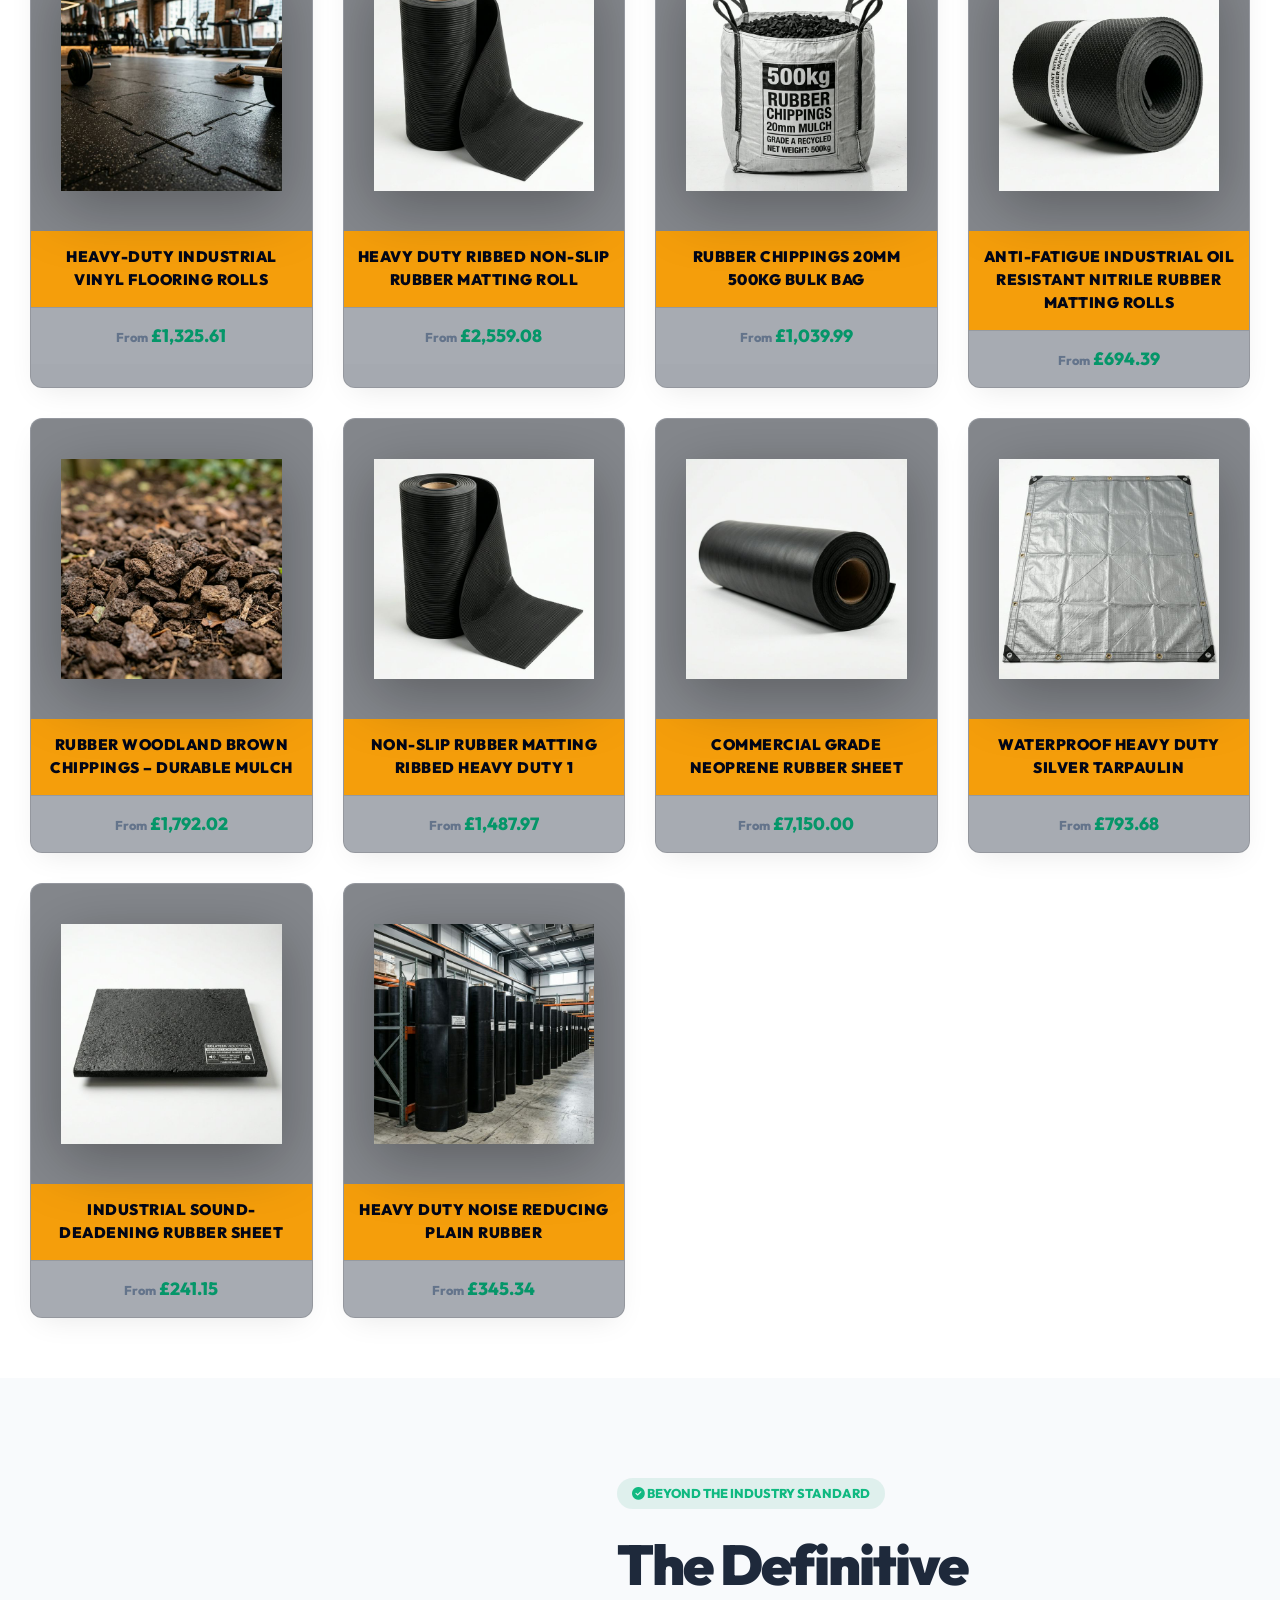
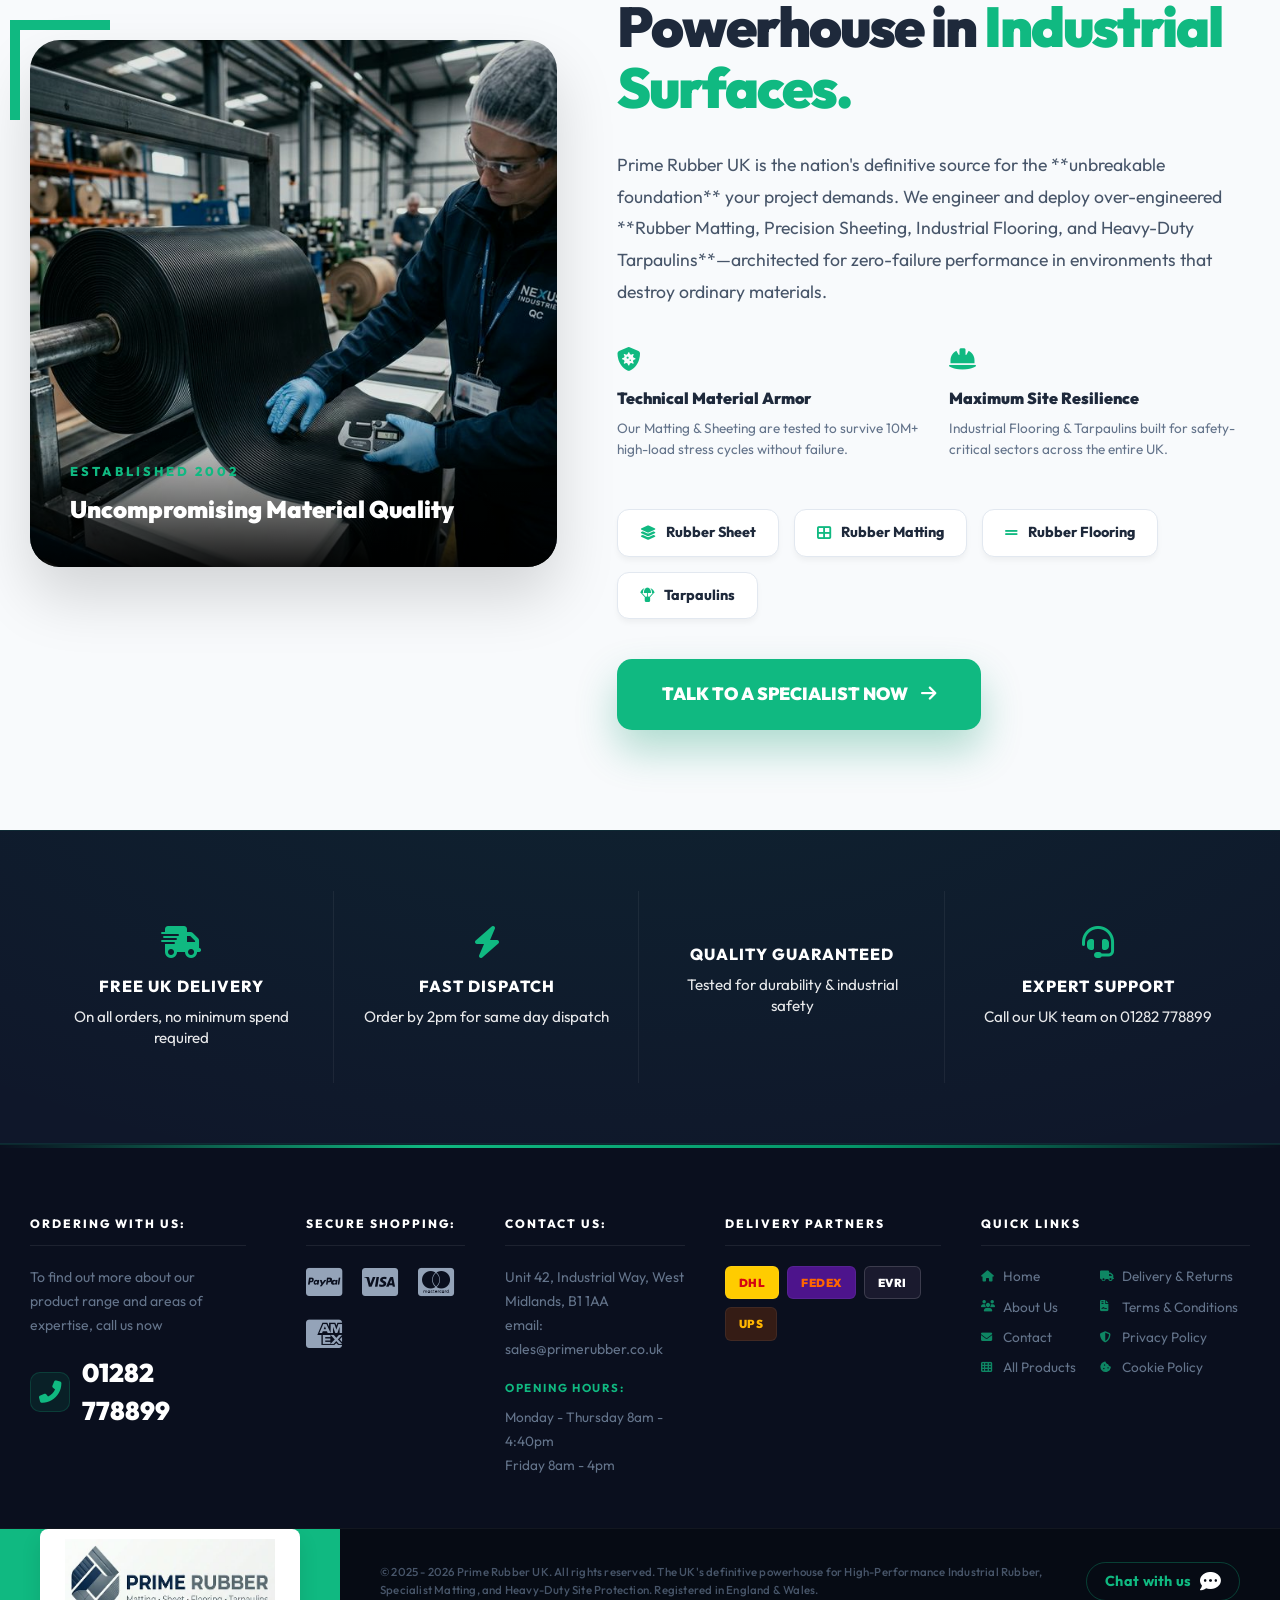
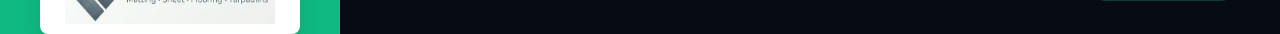
==== commit 0da3ee55: "Add files via upload" ====
--- a/index.html
+++ b/index.html
@@ -72,6 +72,14 @@
       ]
     }
     </script>
+<!-- Google Analytics 4 -->
+<script async src="https://www.googletagmanager.com/gtag/js?id=G-YC1R2Y3YHW"></script>
+<script>
+  window.dataLayer = window.dataLayer || [];
+  function gtag(){dataLayer.push(arguments);}
+  gtag('js', new Date());
+  gtag('config', 'G-YC1R2Y3YHW');
+</script>
 </head>
 
 <body>
